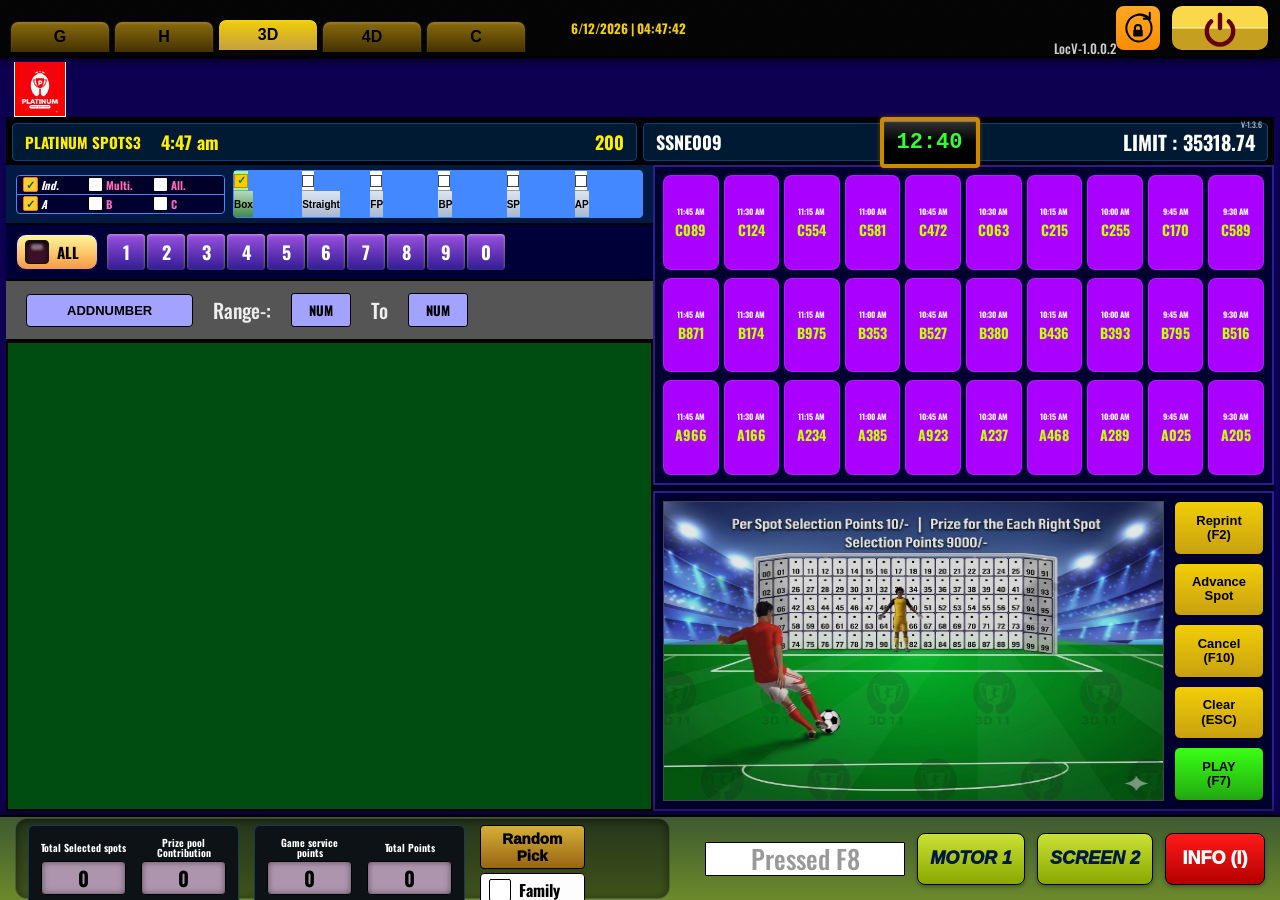
==== 3D/index.html @ 50bed9f6 "Integrated API, added advance draw logic fixes, and improved cancel modal" ====
<!DOCTYPE html>
<html lang="en">
<head>
  <meta charset="UTF-8" />
  <meta name="viewport" content="width=device-width,initial-scale=1.0" />
  <title>Platinum Lottery System - 3D</title>
  <link rel="preconnect" href="https://fonts.googleapis.com">
  <link href="https://fonts.googleapis.com/css2?family=Orbitron:wght@400;700&family=Oswald:wght@300;400;700&display=swap" rel="stylesheet">
  <link rel="stylesheet" href="../style.css" />
</head>
<body>
  <div class="app-wrapper">
    <!-- TOP NAV -->
    <div class="top-nav">
      <button class="nav-tab" onclick="switchPage('G')">G</button>
      <button class="nav-tab" onclick="switchPage('H')">H</button>
      <button class="nav-tab active" onclick="switchPage('3D')">3D</button>
      <button class="nav-tab" onclick="switchPage('4D')">4D</button>
      <button class="nav-tab" onclick="switchPage('C')">C</button>
      <div class="nav-spacer"></div>
      <div class="nav-right">
        <span class="nav-datetime" id="navDatetime">2/3/2026 | 11:45:40</span>
        <span class="nav-loc" id="navLoc">LocV-1.0.0.2</span>
        <button class="icon-btn">
          <svg viewBox="0 0 100 100" width="34" height="34">
            <path d="M50 10 A40 40 0 1 1 50 90 A40 40 0 1 1 84.6 22.7" fill="none" stroke="black" stroke-width="6" stroke-linecap="round" />
            <path d="M84.6 5 L84.6 22.7 L67 22.7" fill="none" stroke="black" stroke-width="6" stroke-linecap="round" stroke-linejoin="round" />
            <rect x="36" y="55" width="28" height="20" rx="3" fill="black" />
            <path d="M41 55 V50 A9 9 0 0 1 59 50 V55" fill="none" stroke="black" stroke-width="6" stroke-linecap="round" />
          </svg>
        </button>
        <button class="icon-btn power-btn">
          <svg viewBox="0 0 100 100" width="44" height="44">
            <path d="M50 20 V50" fill="none" stroke="#600" stroke-width="10" stroke-linecap="round" />
            <path d="M30 35 A30 30 0 1 0 70 35" fill="none" stroke="#600" stroke-width="10" stroke-linecap="round" />
          </svg>
        </button>
      </div>
    </div>

    <!-- MAIN AREA -->
    <div class="main-area">
      <div class="page active" id="page-3D">
        <div class="s3-header-area">
          <div class="s3-logo-row">
            <div class="s3-logo-box">
              <img src="../image.png" alt="P" class="s3-plat-mini">
            </div>
          </div>
          <div class="s3-topbar">
            <!-- First Grid Column -->
            <div class="s3-hdr-col s3-col-1">
              <div class="s3-hdr-left">
                <span class="s3-gamename">PLATINUM SPOTS3</span>
                <span class="s3-time" id="s3Time">12:00 pm</span>
              </div>
              <span class="s3-tx">200</span>
            </div>

            <!-- Second Grid Column -->
            <div class="s3-hdr-col s3-col-2">
              <span class="s3-ssvi-label">SSNE009</span>
              <div class="hdr-countdown s3-cnt-box" id="s3Countdown">12:41</div>
              <div class="s3-hdr-right">
                <div class="s3-ver-mini">V-1.3.6</div>
                <div class="s3-limit-box">LIMIT : <span id="s3LimitVal">35318.74</span></div>
              </div>
            </div>
          </div>
        </div>

        <div class="s3-body">
          <div class="s3-left">
            <div class="s3-filterbar">
              <div class="s3-checkbox-area">
                <div class="s3-cbx-row s3-row-top">
                  <label class="s3-cbx"><input type="checkbox" checked /><span class="cbx-lbl italic">Ind.</span></label>
                  <label class="s3-cbx"><input type="checkbox" /><span class="cbx-lbl pink">Multi.</span></label>
                  <label class="s3-cbx"><input type="checkbox" /><span class="cbx-lbl pink">All.</span></label>
                </div>
                <div class="s3-cbx-row s3-row-bot">
                  <label class="s3-cbx"><input type="checkbox" checked /><span class="cbx-lbl italic">A</span></label>
                  <label class="s3-cbx"><input type="checkbox" /><span class="cbx-lbl pink">B</span></label>
                  <label class="s3-cbx"><input type="checkbox" /><span class="cbx-lbl pink">C</span></label>
                </div>
              </div>
              <div class="s3-tbtn-group">
                <button class="s3-tbtn active"><div class="s3-tbtn-top"><div class="tbtn-check">✓</div></div><div class="s3-tbtn-bot">Box</div></button>
                <button class="s3-tbtn"><div class="s3-tbtn-top"><div class="tbtn-box"></div></div><div class="s3-tbtn-bot">Straight</div></button>
                <button class="s3-tbtn"><div class="s3-tbtn-top"><div class="tbtn-box"></div></div><div class="s3-tbtn-bot">FP</div></button>
                <button class="s3-tbtn"><div class="s3-tbtn-top"><div class="tbtn-box"></div></div><div class="s3-tbtn-bot">BP</div></button>
                <button class="s3-tbtn"><div class="s3-tbtn-top"><div class="tbtn-box"></div></div><div class="s3-tbtn-bot">SP</div></button>
                <button class="s3-tbtn"><div class="s3-tbtn-top"><div class="tbtn-box"></div></div><div class="s3-tbtn-bot">AP</div></button>
              </div>
            </div>

            <div class="s3-digit-controls">
              <label class="s3-cbx-premium all digit-row-all"><input type="checkbox" /><span class="cbx-lbl">ALL</span></label>
              <div class="s3-digit-row" id="s3Digits"></div>
            </div>

            <div class="s3-addnum-area">
              <button class="s3-addnum-btn-p">ADDNUMBER</button>
              <span class="s3-range-lbl">Range-:</span>
              <div class="s3-num-input">NUM</div>
              <span class="s3-to-lbl">To</span>
              <div class="s3-num-input">NUM</div>
            </div>

            <div class="s3-main-selection-area">
              <div class="s3-selection-canvas"></div>
            </div>
          </div>

          <div class="s3-right">
            <div class="s3-results-container">
              <div class="s3-results" id="s3Results"></div>
            </div>
            <div class="s3-football-panel">
              <div class="s3-stadium-area">
                <div class="s3-stadium-bg"></div>
              </div>
              <div class="s3-football-btns">
                <button class="s3-side-btn gold">Reprint<br>(F2)</button>
                <button class="s3-side-btn gold">Advance<br>Spot</button>
                <button class="s3-side-btn gold">Cancel<br>(F10)</button>
                <button class="s3-side-btn gold" onclick="clearSelections()">Clear<br>(ESC)</button>
                <button class="s3-side-btn green" id="playBtn">PLAY<br>(F7)</button>
              </div>
            </div>
          </div>
        </div>
      </div>
    </div>

    <!-- 3D bottom bar -->
    <div class="s3-bottom-bar high-fidelity" id="s3Bottom" style="display:flex;">
      <div class="s3-left-grid">
        <div class="s3-stats-box">
          <div class="s3-stat-item"><label>Total Selected spots</label><div class="s3-bval" id="s3statSpots">0</div></div>
          <div class="s3-stat-item"><label>Prize pool Contribution</label><div class="s3-bval" id="s3statPrize">0</div></div>
        </div>
        <div class="s3-stats-box">
          <div class="s3-stat-item"><label>Game service points</label><div class="s3-bval">0</div></div>
          <div class="s3-stat-item"><label>Total Points</label><div class="s3-bval">0</div></div>
        </div>
        <div class="s3-footer-ctrl">
          <button class="s3-rnd-pick">Random Pick</button>
          <div class="s3-family-box"><input type="checkbox" id="s3fam"><label for="s3fam">Family</label></div>
        </div>
      </div>
      <div class="s3-footer-global">
        <div class="s3-status-box">Pressed F8</div>
        <button class="s3-glb-btn motor">MOTOR 1</button>
        <button class="s3-glb-btn screen">SCREEN 2</button>
        <button class="s3-glb-btn info">INFO (I)</button>
      </div>
    </div>
  </div>
  <script src="script.js"></script>
</body>
</html>
---- style.css ----
/* Make the time in .wnum-time smaller and lighter */
.wnum-time {
    font-size: 0.7em;
    color: #fff;
    margin-right: 4px;
    font-weight: normal;
    vertical-align: middle;
}

@import url('https://fonts.googleapis.com/css2?family=Orbitron:wght@400;700&family=Oswald:wght@300;400;700&display=swap');

*,
*::before,
*::after {
    margin: 0;
    padding: 0;
    box-sizing: border-box;
}

html,
body {
    height: 100%;
    font-family: 'Oswald', sans-serif;
    background: #0d0050;
    color: #fff;
    overflow: hidden;
}

.top-nav,
.nav-tab,
.icon-btn,
.header-section,
.right-sb,
.bottom-bar {
    user-select: none;
    -webkit-user-select: none;
}

.app-wrapper {
    display: flex;
    flex-direction: column;
    height: 100vh;
    width: 100vw;
    overflow: hidden;
}

input {
    user-select: text !important;
    pointer-events: auto !important;
    -webkit-user-select: text !important;
}

/* Layout-G specific Grid */
.app-wrapper.layout-g {
    display: grid;
    grid-template-columns: 1fr auto;
    grid-template-rows: auto auto 1fr auto auto auto;
}

.layout-g .top-nav {
    grid-column: 1 / span 2;
    grid-row: 1;
}

.layout-g .header-section {
    grid-column: 1 / span 2;
    grid-row: 2;
}

.layout-g .main-area {
    display: contents;
}

.layout-g .page.active {
    grid-column: 1;
    grid-row: 3;
    display: flex;
    flex-direction: column;
    overflow: hidden;
    padding: 15px 0 0 6px;
}

.layout-g .bottom-bar {
    grid-column: 1;
    grid-row: 4;
}

.layout-g #extraBottomBar {
    grid-column: 1;
    grid-row: 5;
}

.layout-g .right-sb {
    grid-column: 2;
    grid-row: 3 / span 3;
    display: flex !important;
    background: #000c24;
}

.layout-g .c-bottom-bar {
    grid-column: 1 / span 2;
    grid-row: 6;
    display: flex !important;
}

/*Ã¢â€â‚¬Ã¢â€â‚¬Ã¢â€â‚¬Ã¢â€â‚¬Ã¢â€â‚¬Ã¢â€â‚¬Ã¢â€â‚¬Ã¢â€â‚¬Ã¢â€â‚¬Ã¢â€â‚¬Ã¢â€â‚¬Ã¢â€â‚¬Ã¢â€â‚¬Ã¢â€â‚¬Ã¢â€â‚¬Ã¢â€â‚¬Ã¢â€â‚¬Ã¢â€â‚¬Ã¢â€â‚¬Ã¢â€â‚¬Ã¢â€â‚¬Ã¢â€â‚¬Ã¢â€â‚¬Ã¢â€â‚¬Ã¢â€â‚¬Ã¢â€â‚¬Ã¢â€â‚¬Ã¢â€â‚¬Ã¢â€â‚¬Ã¢â€â‚¬Ã¢â€â‚¬Ã¢â€â‚¬Ã¢â€â‚¬Ã¢â€â‚¬Ã¢â€â‚¬Ã¢â€â‚¬Ã¢â€â‚¬Ã¢â€â‚¬Ã¢â€â‚¬Ã¢â€â‚¬
  TOP NAV
Ã¢â€â‚¬Ã¢â€â‚¬Ã¢â€â‚¬Ã¢â€â‚¬Ã¢â€â‚¬Ã¢â€â‚¬Ã¢â€â‚¬Ã¢â€â‚¬Ã¢â€â‚¬Ã¢â€â‚¬Ã¢â€â‚¬Ã¢â€â‚¬Ã¢â€â‚¬Ã¢â€â‚¬Ã¢â€â‚¬Ã¢â€â‚¬Ã¢â€â‚¬Ã¢â€â‚¬Ã¢â€â‚¬Ã¢â€â‚¬Ã¢â€â‚¬Ã¢â€â‚¬Ã¢â€â‚¬Ã¢â€â‚¬Ã¢â€â‚¬Ã¢â€â‚¬Ã¢â€â‚¬Ã¢â€â‚¬Ã¢â€â‚¬Ã¢â€â‚¬Ã¢â€â‚¬Ã¢â€â‚¬Ã¢â€â‚¬Ã¢â€â‚¬Ã¢â€â‚¬Ã¢â€â‚¬Ã¢â€â‚¬Ã¢â€â‚¬Ã¢â€â‚¬Ã¢â€â‚¬*/
.top-nav {
    display: flex;
    align-items: flex-end;
    background-color: #040404;
    background-image: url("data:image/svg+xml,%3Csvg viewBox='0 0 200 200' xmlns='http://www.w3.org/2000/svg'%3E%3Cfilter id='noiseFilter'%3E%3CfeTurbulence type='fractalNoise' baseFrequency='0.99' numOctaves='5' stitchTiles='stitch'/%3E%3C/filter%3E%3Crect width='100%25' height='100%25' filter='url(%23noiseFilter)' opacity='0.6'/%3E%3C/svg%3E");
    background-blend-mode: overlay;
    padding: 4px 10px 0;
    gap: 4px;
    flex-shrink: 0;
    border-bottom: 2px solid #000;
    box-shadow: 0 4px 6px rgba(0, 0, 0, .5);
}

.nav-tab {
    width: 100px;
    padding: 6px 0;
    margin-bottom: 4px;
    /* Precision-lifted upward */
    background: linear-gradient(180deg, #8b6b10 0%, #443300 100%);
    color: #000;
    font-weight: 800;
    font-size: 16px;
    border: 1px solid #111;
    border-bottom: 14px;
    border-top-left-radius: 8px;
    border-top-right-radius: 8px;
    cursor: pointer;
    text-align: center;
    transition: background .2s, transform .1s;
    flex-shrink: 0;
    box-shadow: inset 0 2px 2px rgba(255, 255, 255, .1);
}

.nav-tab.active {
    background: linear-gradient(180deg, #f1ce07 0%, #c4a040 100%) !important;
    color: #000 !important;
    font-weight: 900 !important;
    transform: translateY(-2px);
    border: 1.5px solid #000;
    border-bottom: none;
}

.nav-spacer {
    flex: 1;
}

.nav-right {
    display: flex;
    align-items: center;
    gap: 8px;
    padding-bottom: 4px;
}

.nav-datetime {
    color: #f1ce07;
    font-size: 13px;
    font-weight: 800;
    white-space: nowrap;
    margin-right: 360px;
}

@media screen and (max-width: 1200px) {
    .nav-datetime {
        margin-right: 20px;
    }
}

/* HIGH-FIDELITY S3 PREMIUM BUTTON (ALL) MATCHING IMAGE 1882 */
.s3-cbx-premium.all {
    background: linear-gradient(180deg, #fff79c 0%, #f79a40 100%) !important;
    border: 1.5px solid #0000a0 !important;
    border-radius: 10px !important;
    width: 82px !important;
    height: 36px !important;
    display: flex !important;
    align-items: center !important;
    justify-content: flex-start !important;
    /* Align to left to match image start */
    gap: 8px !important;
    cursor: pointer !important;
    padding: 0 8px !important;
    box-shadow: 0 2px 4px rgba(0, 0, 0, 0.4) !important;
}

.s3-cbx-premium.all input {
    appearance: none !important;
    width: 24px !important;
    height: 24px !important;
    background: #3a1128 !important;
    /* Deep Maroon like image */
    border: 1px solid #111 !important;
    border-radius: 4px !important;
    position: relative !important;
    margin: 0 !important;
    cursor: pointer !important;
    display: flex !important;
    align-items: center !important;
    justify-content: center !important;
    box-shadow: inset 0 3px 5px rgba(0, 0, 0, 0.7) !important;
}

/* 3D Highlight inside the maroon box */
.s3-cbx-premium.all input::before {
    content: '' !important;
    position: absolute !important;
    top: 3px !important;
    width: 12px !important;
    height: 6px !important;
    background: rgba(255, 255, 255, 0.4) !important;
    /* Blur highlight per image 1882 */
    border-radius: 10px !important;
    filter: blur(1.2px) !important;
}

.s3-cbx-premium.all .cbx-lbl {
    color: #000 !important;
    font-size: 15px !important;
    font-weight: 950 !important;
    line-height: 1 !important;
    text-transform: uppercase !important;
}

.nav-loc {
    color: #fff;
    font-size: 13px;
    font-weight: 500;
    white-space: nowrap;
    opacity: .8;
    margin-bottom: -40px;
    margin-right: -10px;
}

.icon-btn {
    width: 48px;
    height: 48px;
    border-radius: 10px;
    border: 2px solid #000;
    background: linear-gradient(180deg, #ffa726 0%, #fb8c00 100%);
    color: #000;
    font-size: 28px;
    cursor: pointer;
    display: flex;
    align-items: center;
    justify-content: center;
    box-shadow: 0 2px 4px rgba(0, 0, 0, .4);
    transition: transform .1s;
    padding: 0;
    flex-shrink: 0;
}

.icon-btn:active {
    transform: scale(.96);
}

.power-btn {
    width: 100px !important;
    height: 48px !important;
    background: linear-gradient(180deg, #f9d949 0%, #f9d949 48%, #ffecb3 49%, #f9d949 51%, #c5a020 52%, #c5a020 100%) !important;
    border: 2.5px solid #000 !important;
    border-radius: 12px !important;
    padding: 0 !important;
    display: flex !important;
    align-items: center !important;
    justify-content: center !important;
    box-shadow: 0 2px 4px rgba(0, 0, 0, .4) !important;
}

/*Ã¢â€ â‚¬Ã¢â€ â‚¬Ã¢â€ â‚¬Ã¢â€ â‚¬Ã¢â€ â‚¬Ã¢â€ â‚¬Ã¢â€ â‚¬Ã¢â€ â‚¬Ã¢â€ â‚¬Ã¢â€ â‚¬Ã¢â€ â‚¬Ã¢â€ â‚¬Ã¢â€ â‚¬Ã¢â€ â‚¬Ã¢â€ â‚¬Ã¢â€ â‚¬Ã¢â€ â‚¬Ã¢â€ â‚¬Ã¢â€ â‚¬Ã¢â€ â‚¬Ã¢â€ â‚¬Ã¢â€ â‚¬Ã¢â€ â‚¬Ã¢â€ â‚¬Ã¢â€ â‚¬Ã¢â€ â‚¬Ã¢â€ â‚¬Ã¢â€ â‚¬Ã¢â€ â‚¬Ã¢â€ â‚¬Ã¢â€ â‚¬Ã¢â€ â‚¬Ã¢â€ â‚¬Ã¢â€ â‚¬Ã¢â€ â‚¬Ã¢â€ â‚¬Ã¢â€ â‚¬Ã¢â€ â‚¬Ã¢â€ â‚¬Ã¢â€ â‚¬
  HEADER SECTION
Ã¢â€ â‚¬Ã¢â€ â‚¬Ã¢â€ â‚¬Ã¢â€ â‚¬Ã¢â€ â‚¬Ã¢â€ â‚¬Ã¢â€ â‚¬Ã¢â€ â‚¬Ã¢â€ â‚¬Ã¢â€ â‚¬Ã¢â€ â‚¬Ã¢â€ â‚¬Ã¢â€ â‚¬Ã¢â€ â‚¬Ã¢â€ â‚¬Ã¢â€ â‚¬Ã¢â€ â‚¬Ã¢â€ â‚¬Ã¢â€ â‚¬Ã¢â€ â‚¬Ã¢â€ â‚¬Ã¢â€ â‚¬Ã¢â€ â‚¬Ã¢â€ â‚¬Ã¢â€ â‚¬Ã¢â€ â‚¬Ã¢â€ â‚¬Ã¢â€ â‚¬Ã¢â€ â‚¬Ã¢â€ â‚¬Ã¢â€ â‚¬Ã¢â€ â‚¬Ã¢â€ â‚¬Ã¢â€ â‚¬Ã¢â€ â‚¬Ã¢â€ â‚¬Ã¢â€ â‚¬Ã¢â€ â‚¬Ã¢â€ â‚¬Ã¢â€ â‚¬*/
.header-section {
    display: flex;
    flex-shrink: 0;
    border-top: 3px solid #8800ff;
    border-bottom: 2px solid #6600cc;
}

.header-logo-col {
    display: flex;
    flex-direction: column;
    align-items: center;
    justify-content: center;
    background: #f12517;
    padding: 4px 8px;
    gap: 1px;
    flex-shrink: 0;
    border-right: 1px solid #000;
    min-width: 100px;
}

.header-right-col {
    display: flex;
    flex-direction: column;
    flex: 1;
    min-width: 0;
}

/* G Page Specific Logo Width Adjustment - Aligned with grid */
.layout-g .header-logo-col {
    min-width: 76px !important;
    width: 76px !important;
    padding: 4px;
}

/* G Page Ticker alignment with Grid below */
.layout-g .ticker-bar {
    padding: 0 !important;
    background: transparent !important;
}

.layout-g .ticker-track {
    margin-left: 9px !important;
    /* Aligns start of red boxes with start of blue grid (76 logo + 9 margin = 85px) */
    margin-right: 98px !important;
    /* Matches sidebar width exactly to prevent box squishing (82 btn + 16 pad = 98px) */
    height: 48px !important;
    display: grid !important;
    grid-template-columns: repeat(10, minmax(0, 1fr)) !important;
    /* minmax(0) forces cells to respect gap and not expand for text */
    gap: 0px !important;
    /* Identical gap to the grid below */
    width: auto !important;
}

.layout-g .ti {
    width: 100% !important;
    height: 100% !important;
    border-radius: 3px !important;
    /* Matched to grid cells for perfect consistency */
    font-size: 13px !important;
    font-weight: 900 !important;
    border: 1px solid #710d08 !important;
    box-shadow: inset 0 1px 1px rgba(255, 255, 255, 0.3) !important;
    padding: 0 4px !important;
    /* Ensure text fits within aligned boxes */
}

.layout-g .plat-img {
    width: 68px;
}

/* Add this to constrain the 3D logo on the live server */
.body-3D .header-logo-col,
.body-3D .header-logo-col {
    max-width: 76px !important;
    width: 76px !important;
    overflow: hidden !important;
}

.body-3D .plat-img {
    width: 68px !important;
    max-width: 68px !important;
    max-height: 60px !important;
    object-fit: contain !important;
}

.s3-logo-box {
    max-width: 52px !important;
    width: 52px !important;
    height: 55px !important;
    margin-left: 8px !important;
    overflow: hidden !important;
}

.s3-logo-box img,
.s3-logo-box .plat-img {
    width: 44px !important;
    max-height: 50px !important;
    object-fit: contain !important;
}


.header-bar {
    display: flex;
    align-items: center;
    background: linear-gradient(180deg, #440088 0%, #220055 100%);
    padding: 4px 10px;
    gap: 12px;
    flex-shrink: 0;
    min-height: 38px;
}

.hdr-group-left,
.hdr-group-right {
    display: flex;
    align-items: center;
    gap: inherit;
}

.header-bar.premium-hdr {
    background: transparent !important;
    gap: 5px;
    padding: 4px 10px !important;
}

.header-bar.premium-hdr .hdr-group-left,
.header-bar.premium-hdr .hdr-group-right {
    background: #250058;
    border: 1.5px solid #4a2299;
    border-radius: 9px;
    height: 44px;
    padding: 0 12px;
    box-shadow: inset 0 0 12px rgba(0, 0, 0, .5);
    display: flex;
    align-items: center;
}

/* â”€â”€ 4D PAGE ONLY: brown header group boxes â”€â”€ */
.fd-hdr-mode .header-bar {
    background: linear-gradient(180deg, #3d1a00 0%, #1a0800 100%) !important;
}

.fd-hdr-mode .header-bar.premium-hdr .hdr-group-left,
.fd-hdr-mode .header-bar.premium-hdr .hdr-group-right {
    background: linear-gradient(135deg, #2e1500 0%, #1a0b00 100%) !important;
    border: 1.5px solid #7a4a10 !important;
}

.premium-hdr .hdr-left-box {
    display: flex;
    align-items: center;
    gap: 12px;
    flex-shrink: 0;
}

.premium-hdr .hdr-group-left {
    flex: 1.2;
}

.premium-hdr .hdr-group-right {
    flex: 1;
}

.premium-hdr .hdr-gamename,
.premium-hdr .hdr-gamename-stacked,
.premium-hdr .hdr-time,
.premium-hdr .hdr-lasttx,
.premium-hdr .hdr-ssvi,
.premium-hdr .hdr-limit {
    color: #f1ce07 !important;
    font-size: 18px;
    font-weight: 800;
}

.premium-hdr .hdr-tx-stack {
    display: flex;
    align-items: center;
    gap: 8px;
    background: rgba(0, 0, 0, .3);
    padding: 4px 12px;
    border-radius: 8px;
    margin-left: auto;
    flex-shrink: 0;
}

.premium-hdr .hdr-tx-lbl {
    color: #f1ce07;
    font-size: 14px;
    font-weight: 800;
}

.premium-hdr .hdr-tx-val {
    color: #f1ce07;
    font-size: 18px;
    font-weight: 800;
}

.premium-hdr .hdr-limit {
    margin-left: auto;
}

.premium-hdr .hdr-refresh {
    display: none !important;
}

.hdr-gamename {
    font-size: 20px;
    font-weight: 900;
    white-space: nowrap;
}

.plat-img {
    width: 90px;
    height: auto;
    max-height: 70px;
    border-radius: 0 !important;
    object-fit: contain;
}

.plat-label {
    font-size: 9px;
    font-weight: 900;
    color: #fff;
    letter-spacing: .5px;
    margin-top: 2px;
}

.hdr-gamename-stacked {
    display: flex;
    flex-direction: column;
    align-items: center;
    text-align: center;
    line-height: 1.1;
    color: #f1ce07;
    font-weight: 800;
    font-size: 11px;
}

.hdr-time {
    color: #f1ce07;
    font-size: 16px;
    font-weight: bold;
    white-space: nowrap;
}

.hdr-tx-stack {
    display: none;
}

.countdown-style {
    background: #111;
    border: 1.5px solid #e8c832;
    color: #39FF14;
    font-size: 20px;
    font-weight: 700;
    font-family: Orbitron, sans-serif;
    padding: 0 8px;
    border-radius: 4px;
    display: flex;
    align-items: center;
    justify-content: center;
    box-shadow: 0 0 10px rgba(57, 255, 20, .2);
    min-width: 70px;
    height: 26px;
}

.premium-hdr .countdown-style {
    height: 38px;
    font-size: 28px;
    min-width: 85px;
}

.hdr-ssvi {
    color: #f1ce07;
    font-size: 18px;
    font-weight: bold;
}

.hdr-limit {
    color: #f1ce07;
    font-size: 20px;
    margin-left: auto;
    font-weight: bold;
}

.hdr-limit span {
    color: #f1ce07;
}

.hdr-refresh {
    background: transparent;
    border: none;
    color: #ffeb3b;
    font-size: 24px;
    cursor: pointer;
    margin-left: 6px;
    font-weight: bold;
}

/* 4D header mode */
.fd-hdr-mode {
    border: none !important;
}

.fd-hdr-mode .header-bar {
    background: linear-gradient(180deg, #341a0a 0%, #1a0800 100%) !important;
    height: 56px;
    gap: 20px;
    border-bottom: 2px solid #5a2e12;
}

.fd-hdr-mode .hdr-left-box {
    display: flex;
    align-items: center;
    gap: 15px;
}

.fd-hdr-mode .hdr-gamename-stacked {
    font-size: 14px;
    text-align: left;
    display: flex;
    flex-direction: column;
    color: #f1ce07;
    font-weight: 900;
    line-height: 1.1;
    min-width: 80px;
}

.fd-hdr-mode .hdr-tx-stack {
    display: flex;
    flex-direction: column;
    align-items: flex-start;
    background: rgba(0, 0, 0, .3);
    padding: 2px 12px;
    border-radius: 8px;
    gap: 0;
    min-width: 130px;
}

.fd-hdr-mode .hdr-time {
    font-size: 18px;
    color: #f1ce07;
    font-weight: 900;
}

.fd-hdr-mode .hdr-tx-lbl {
    color: #f1ce07;
    font-size: 11px;
    font-weight: 900;
}

.fd-hdr-mode .hdr-tx-val {
    color: #f1ce07;
    font-size: 18px;
    font-weight: 900;
    line-height: 1;
}

.fd-hdr-mode .hdr-countdown-box {
    margin-left: auto;
}

.fd-hdr-mode .countdown-style {
    background: #000;
    border: 2px solid #ff9800;
    height: 38px;
    min-width: 80px;
    font-size: 28px;
    box-shadow: 0 0 8px rgba(255, 152, 0, .4);
}

.fd-hdr-mode .hdr-group-right {
    margin-left: auto;
    gap: 15px;
}

.fd-hdr-mode .hdr-ssvi-box {
    background: #1a1a1a;
    border: 1px solid #333;
    padding: 4px 15px;
    border-radius: 4px;
}

.fd-hdr-mode .hdr-ssvi {
    color: #f1ce07;
    font-weight: 900;
}

.fd-hdr-mode .hdr-limit {
    font-size: 20px;
    color: #f1ce07 !important;
}

/*Ã¢â€â‚¬Ã¢â€â‚¬Ã¢â€â‚¬Ã¢â€â‚¬Ã¢â€â‚¬Ã¢â€â‚¬Ã¢â€â‚¬Ã¢â€â‚¬Ã¢â€â‚¬Ã¢â€â‚¬Ã¢â€â‚¬Ã¢â€â‚¬Ã¢â€â‚¬Ã¢â€â‚¬Ã¢â€â‚¬Ã¢â€â‚¬Ã¢â€â‚¬Ã¢â€â‚¬Ã¢â€â‚¬Ã¢â€â‚¬Ã¢â€â‚¬Ã¢â€â‚¬Ã¢â€â‚¬Ã¢â€â‚¬Ã¢â€â‚¬Ã¢â€â‚¬Ã¢â€â‚¬Ã¢â€â‚¬Ã¢â€â‚¬Ã¢â€â‚¬Ã¢â€â‚¬Ã¢â€â‚¬Ã¢â€â‚¬Ã¢â€â‚¬Ã¢â€â‚¬Ã¢â€â‚¬Ã¢â€â‚¬Ã¢â€â‚¬Ã¢â€â‚¬Ã¢â€â‚¬
  WINNERS BAR & TICKER
Ã¢â€â‚¬Ã¢â€â‚¬Ã¢â€â‚¬Ã¢â€â‚¬Ã¢â€â‚¬Ã¢â€â‚¬Ã¢â€â‚¬Ã¢â€â‚¬Ã¢â€â‚¬Ã¢â€â‚¬Ã¢â€â‚¬Ã¢â€â‚¬Ã¢â€â‚¬Ã¢â€â‚¬Ã¢â€â‚¬Ã¢â€â‚¬Ã¢â€â‚¬Ã¢â€â‚¬Ã¢â€â‚¬Ã¢â€â‚¬Ã¢â€â‚¬Ã¢â€â‚¬Ã¢â€â‚¬Ã¢â€â‚¬Ã¢â€â‚¬Ã¢â€â‚¬Ã¢â€â‚¬Ã¢â€â‚¬Ã¢â€â‚¬Ã¢â€â‚¬Ã¢â€â‚¬Ã¢â€â‚¬Ã¢â€â‚¬Ã¢â€â‚¬Ã¢â€â‚¬Ã¢â€â‚¬Ã¢â€â‚¬Ã¢â€â‚¬Ã¢â€â‚¬Ã¢â€â‚¬*/
.h-winners {
    display: flex;
    gap: 2px;
    background: #0a0033;
    padding: 2px 4px;
    align-items: center;
    border-top: 1px solid #000;
    overflow-x: auto;
    flex-wrap: nowrap;
}

.h-wnum {
    background: #e21c11;
    color: #fff;
    font-size: 24px;
    font-weight: 900;
    flex: 1;
    min-width: 36px;
    height: 48px;
    display: flex;
    align-items: center;
    justify-content: center;
    border-radius: 4px;
    border: 1px solid #710d08;
}

.h-time-box {
    background: linear-gradient(180deg, #6a2e6a 0%, #301030 100%);
    color: #fff;
    font-size: 13px;
    font-weight: 500;
    height: 48px;
    padding: 0 10px;
    display: flex;
    align-items: center;
    border-radius: 4px;
    white-space: nowrap;
}

.h-ver-lbl {
    color: #ccc;
    font-size: 14px;
    padding-left: 60px;
    padding-right: 5px;
    white-space: nowrap;
}

/* Hide header version specifically on H page Winners Bar */
.body-H #hdrVer {
    display: none !important;
}

/* Style header version specifically on 4D page to match screenshot */
.fd-hdr-mode .h-ver-lbl {
    background: #6a2e3e !important;
    color: #fff !important;
    height: 48px;
    display: flex;
    align-items: center;
    justify-content: center;
    padding: 0 10px;
    border-radius: 4px;
    border: 1px solid #000;
    font-weight: 800;
    font-size: 14px;
    margin-left: 2px;
}

.ticker-bar {
    background: hsl(243, 90%, 4%);
    padding: 8px 1px;
    overflow: hidden;
    display: flex;
    align-items: center;
}

.ticker-track {
    display: flex;
    gap: 3px;
    height: 45px;
    width: 100%;
}

.ti {
    background-color: #e00000;
    color: #fff;
    font-size: 14px;
    font-weight: bold;
    border: 1px solid #ff4d4d;
    padding: 4px 6px;
    display: flex;
    align-items: center;
    justify-content: center;
    white-space: nowrap;
    flex: 1;
    min-width: 0;
}

.ti b {
    color: white;
    margin-left: 8px;
}

/*Ã¢â€â‚¬Ã¢â€â‚¬Ã¢â€â‚¬Ã¢â€â‚¬Ã¢â€â‚¬Ã¢â€â‚¬Ã¢â€â‚¬Ã¢â€â‚¬Ã¢â€â‚¬Ã¢â€â‚¬Ã¢â€â‚¬Ã¢â€â‚¬Ã¢â€â‚¬Ã¢â€â‚¬Ã¢â€â‚¬Ã¢â€â‚¬Ã¢â€â‚¬Ã¢â€â‚¬Ã¢â€â‚¬Ã¢â€â‚¬Ã¢â€â‚¬Ã¢â€â‚¬Ã¢â€â‚¬Ã¢â€â‚¬Ã¢â€â‚¬Ã¢â€â‚¬Ã¢â€â‚¬Ã¢â€â‚¬Ã¢â€â‚¬Ã¢â€â‚¬Ã¢â€â‚¬Ã¢â€â‚¬Ã¢â€â‚¬Ã¢â€â‚¬Ã¢â€â‚¬Ã¢â€â‚¬Ã¢â€â‚¬Ã¢â€â‚¬Ã¢â€â‚¬Ã¢â€â‚¬
  MAIN AREA
Ã¢â€â‚¬Ã¢â€â‚¬Ã¢â€â‚¬Ã¢â€â‚¬Ã¢â€â‚¬Ã¢â€â‚¬Ã¢â€â‚¬Ã¢â€â‚¬Ã¢â€â‚¬Ã¢â€â‚¬Ã¢â€â‚¬Ã¢â€â‚¬Ã¢â€â‚¬Ã¢â€â‚¬Ã¢â€â‚¬Ã¢â€â‚¬Ã¢â€â‚¬Ã¢â€â‚¬Ã¢â€â‚¬Ã¢â€â‚¬Ã¢â€â‚¬Ã¢â€â‚¬Ã¢â€â‚¬Ã¢â€â‚¬Ã¢â€â‚¬Ã¢â€â‚¬Ã¢â€â‚¬Ã¢â€â‚¬Ã¢â€â‚¬Ã¢â€â‚¬Ã¢â€â‚¬Ã¢â€â‚¬Ã¢â€â‚¬Ã¢â€â‚¬Ã¢â€â‚¬Ã¢â€â‚¬Ã¢â€â‚¬Ã¢â€â‚¬Ã¢â€â‚¬Ã¢â€â‚¬*/
.main-area {
    display: flex;
    flex: 1 1 0;
    gap: 5px;
    padding: 4px 6px;
    overflow: hidden;
    min-height: 0;
}

.page {
    display: none;
    flex-direction: column;
    flex: 1 1 0;
    overflow: hidden;
    min-width: 0;
    min-height: 0;
}

.page.active {
    display: flex;
}

/*Ã¢â€¢ÂÃ¢â€¢ÂÃ¢â€¢ÂÃ¢â€¢ÂÃ¢â€¢ÂÃ¢â€¢ÂÃ¢â€¢ÂÃ¢â€¢ÂÃ¢â€¢ÂÃ¢â€¢ÂÃ¢â€¢ÂÃ¢â€¢ÂÃ¢â€¢ÂÃ¢â€¢ÂÃ¢â€¢ÂÃ¢â€¢ÂÃ¢â€¢ÂÃ¢â€¢ÂÃ¢â€¢ÂÃ¢â€¢ÂÃ¢â€¢ÂÃ¢â€¢ÂÃ¢â€¢ÂÃ¢â€¢ÂÃ¢â€¢ÂÃ¢â€¢ÂÃ¢â€¢ÂÃ¢â€¢ÂÃ¢â€¢ÂÃ¢â€¢ÂÃ¢â€¢ÂÃ¢â€¢ÂÃ¢â€¢ÂÃ¢â€¢ÂÃ¢â€¢ÂÃ¢â€¢ÂÃ¢â€¢ÂÃ¢â€¢ÂÃ¢â€¢ÂÃ¢â€¢Â
  PAGE G
Ã¢â€¢ÂÃ¢â€¢ÂÃ¢â€¢ÂÃ¢â€¢ÂÃ¢â€¢ÂÃ¢â€¢ÂÃ¢â€¢ÂÃ¢â€¢ÂÃ¢â€¢ÂÃ¢â€¢ÂÃ¢â€¢ÂÃ¢â€¢ÂÃ¢â€¢ÂÃ¢â€¢ÂÃ¢â€¢ÂÃ¢â€¢ÂÃ¢â€¢ÂÃ¢â€¢ÂÃ¢â€¢ÂÃ¢â€¢ÂÃ¢â€¢ÂÃ¢â€¢ÂÃ¢â€¢ÂÃ¢â€¢ÂÃ¢â€¢ÂÃ¢â€¢ÂÃ¢â€¢ÂÃ¢â€¢ÂÃ¢â€¢ÂÃ¢â€¢ÂÃ¢â€¢ÂÃ¢â€¢ÂÃ¢â€¢ÂÃ¢â€¢ÂÃ¢â€¢ÂÃ¢â€¢ÂÃ¢â€¢ÂÃ¢â€¢ÂÃ¢â€¢ÂÃ¢â€¢Â*/
.g-layout {
    display: grid;
    grid-template-columns: 76px 1fr;
    gap: 3px;
    flex: 1 1 0;
    overflow: hidden;
    min-height: 0;
    width: 100%;
}

.g-labels {
    display: grid;
    grid-template-rows: repeat(11, 1fr);
    gap: 3px;
    min-height: 0;
}

.g-lbl-blank {
    background: transparent;
    border: none;
}

.g-lbl {
    background: #bda9e5;
    border: 1px solid #aa88ee;
    border-radius: 3px;
    display: flex;
    align-items: center;
    justify-content: center;
    font-size: 10px;
    font-weight: bold;
    color: #fff;
    min-height: 0;
}

.g-right {
    display: grid;
    grid-template-rows: repeat(11, 1fr);
    gap: 3px;
    overflow: hidden;
    min-height: 0;
    flex: 1 1 0;
}

.preview-row {
    display: grid;
    grid-template-columns: repeat(10, 1fr);
    gap: 3px;
    flex-shrink: 0;
    grid-row: 1;
}

.prev-cell {
    background: #bda9e5;
    border: 1px solid #aa88ee;
    border-radius: 3px;
    display: flex;
    align-items: center;
    justify-content: center;
    font-size: 10px;
    font-weight: bold;
    color: #ffee44;
}

.g-grid {
    display: grid;
    grid-template-columns: repeat(10, 1fr);
    grid-template-rows: repeat(10, 1fr);
    gap: 3px;
    flex: 1 1 0;
    min-height: 0;
    grid-row: span 10;
}

.gcell {
    background: #fff;
    color: #7e6c6c;
    font-weight: bold;
    border-radius: 3px;
    border: 1px solid #ccc;
    display: flex;
    align-items: center;
    justify-content: center;
    cursor: pointer;
    transition: background .1s;
    min-height: 0;
    flex-direction: column;
    padding: 2px;
    position: relative;
    gap: 2px;
}

.gcell .cell-code {
    font-size: 0.8em;
    flex-shrink: 0;
}

.gcell .cell-bet {
    font-size: 0.75em;
    flex-grow: 1;
    min-height: 18px;
}

.gcell:hover {
    background: #dde4ff;
}

.gcell.sel {
    background: #9966ff;
    color: #fff;
    border-color: #7744cc;
}

/*Ã¢â€¢ÂÃ¢â€¢ÂÃ¢â€¢ÂÃ¢â€¢ÂÃ¢â€¢ÂÃ¢â€¢ÂÃ¢â€¢ÂÃ¢â€¢ÂÃ¢â€¢ÂÃ¢â€¢ÂÃ¢â€¢ÂÃ¢â€¢ÂÃ¢â€¢ÂÃ¢â€¢ÂÃ¢â€¢ÂÃ¢â€¢ÂÃ¢â€¢ÂÃ¢â€¢ÂÃ¢â€¢ÂÃ¢â€¢ÂÃ¢â€¢ÂÃ¢â€¢ÂÃ¢â€¢ÂÃ¢â€¢ÂÃ¢â€¢ÂÃ¢â€¢ÂÃ¢â€¢ÂÃ¢â€¢ÂÃ¢â€¢ÂÃ¢â€¢ÂÃ¢â€¢ÂÃ¢â€¢ÂÃ¢â€¢ÂÃ¢â€¢ÂÃ¢â€¢ÂÃ¢â€¢ÂÃ¢â€¢ÂÃ¢â€¢ÂÃ¢â€¢ÂÃ¢â€¢Â
  PAGE H Ã¢â‚¬â€ Platinum Hit
Ã¢â€¢ÂÃ¢â€¢ÂÃ¢â€¢ÂÃ¢â€¢ÂÃ¢â€¢ÂÃ¢â€¢ÂÃ¢â€¢ÂÃ¢â€¢ÂÃ¢â€¢ÂÃ¢â€¢ÂÃ¢â€¢ÂÃ¢â€¢ÂÃ¢â€¢ÂÃ¢â€¢ÂÃ¢â€¢ÂÃ¢â€¢ÂÃ¢â€¢ÂÃ¢â€¢ÂÃ¢â€¢ÂÃ¢â€¢ÂÃ¢â€¢ÂÃ¢â€¢ÂÃ¢â€¢ÂÃ¢â€¢ÂÃ¢â€¢ÂÃ¢â€¢ÂÃ¢â€¢ÂÃ¢â€¢ÂÃ¢â€¢ÂÃ¢â€¢ÂÃ¢â€¢ÂÃ¢â€¢ÂÃ¢â€¢ÂÃ¢â€¢ÂÃ¢â€¢ÂÃ¢â€¢ÂÃ¢â€¢ÂÃ¢â€¢ÂÃ¢â€¢ÂÃ¢â€¢Â*/
.h-content {
    display: flex;
    flex: 1;
    gap: 2px;
    overflow: hidden;
    min-height: 0;
    background: #000033;
    padding: 3px;
}

.h-ranges {
    display: grid;
    grid-template-rows: 23px 23px repeat(10, 1fr);
    gap: 1px;
    width: 95px;
    flex-shrink: 0;
    height: 100%;
}

.h-rlbl {
    background: #d500f9 !important;
    color: #fff !important;
    border: 1px solid #000;
    font-size: 11px !important;
    font-weight: 900;
    display: flex !important;
    align-items: center !important;
    justify-content: center !important;
    border-radius: 1px;
    cursor: pointer;
    white-space: nowrap;
    height: 100%;
    position: relative !important;
    padding-right: 20px !important;
}

.h-filter-top,
.h-filter-bot {
    display: flex !important;
    align-items: center !important;
    gap: 4px !important;
    padding: 0 2px !important;
    height: 100% !important;
    background: #ffffff !important;
    /* REPLACED PURPLE WITH DASHBOARD WHITE */
    border: 1px solid #000 !important;
}

.h-ranges .fd-chk-box {
    margin: 0 !important;
    height: 22px !important;
    background: #ffffff !important;
    /* Premium White Background */
    color: #000000 !important;
    /* Bold Black Text */
    border: 1.5px solid #0000aa !important;
    /* Premium Blue Border */
    box-shadow: 0 1px 2px rgba(0, 0, 0, 0.1) !important;
}

.h-ranges .fd-chk-box.individual {
    width: 90px !important;
}

.h-ranges .fd-chk-box.mt,
.h-ranges .fd-chk-box.all {
    width: 44px !important;
    min-width: 44px !important;
}

.h-filter-sub {
    background: #fff;
    border: 1px solid rgba(0, 0, 0, 0.2);
    border-radius: 2px;
    display: flex;
    align-items: center;
    gap: 2px;
    padding: 0 4px;
    flex: 1;
    height: 100%;
    color: #000;
    font-weight: 900;
    font-size: 11px;
}

/* Vibrant side rows turn deep purple when selected */
.h-rlbl:has(input:checked):not(.filter),
.h-mbox:not(:nth-child(1)):not(:nth-child(2)):has(input:checked) {
    background: #311b92 !important;
    color: #fff !important;
    border-color: #000 !important;
}

/* Header filters (Individual, MT, All) and Blue boxes (Odd, Even) stay white/blue when selected */
/* .h-rlbl.filter, .h-filter-sub, .h-mbox:nth-child(1/2) inherit their existing styles when checked */

.h-rlbl input,
.h-filter-sub input,
.h-mbox input {
    width: 12px;
    height: 12px;
    margin: 0;
    accent-color: #f1ce07;
    cursor: pointer;
}

.h-rlbl:not(.filter):not(.transparent) input {
    appearance: none !important;
    position: absolute !important;
    top: 2px !important;
    left: 2px !important;
    width: 14px !important;
    height: 14px !important;
    background: #fff !important;
    border: 1px solid #777 !important;
    border-radius: 2px !important;
    display: flex !important;
    align-items: center !important;
    justify-content: center !important;
}



.h-boxes-col {
    display: grid;
    grid-template-rows: 23px 23px repeat(10, 1fr);
    gap: 1px;
    width: 65px;
    flex-shrink: 0;
    height: 100%;
}

.h-mbox {
    background: #bda9e5;
    border: 1px solid #000;
    border-radius: 1px;
    display: flex;
    align-items: center;
    justify-content: center;
    padding: 0;
    font-size: 11px;
    font-weight: 800;
    color: #000;
    cursor: pointer;
    height: 100%;
}

/* Default background for Odd/Even rows in H sidebar - matching 4D blue style */
.h-mbox:nth-child(1),
.h-mbox:nth-child(2) {
    background: linear-gradient(to bottom, #4dabf5, #1976d2) !important;
    color: #000 !important;
    border-radius: 2px !important;
    border: 1px solid #1a1a5e !important;
    font-weight: 900 !important;
    font-size: 11px !important;
}

.h-grid-area {
    flex: 1;
    display: grid;
    grid-template-rows: 46px 0px repeat(10, 1fr);
    gap: 1px;
    overflow: hidden;
    height: 100%;
}

.h-col-hdr {
    display: grid;
    grid-template-columns: repeat(10, 1fr);
    gap: 1px;
    grid-row: 1;
    height: 100%;
}

.h-chdr {
    background: #aa88ee;
    border: 1px solid #000;
    border-radius: 6px;
    height: 100%;
}

.h-grid {
    display: grid;
    grid-template-columns: repeat(10, 1fr);
    grid-template-rows: repeat(10, 1fr);
    gap: 1px;
    grid-row: 3 / span 10;
    height: 100%;
}

.hcell {
    background: #fff;
    color: #000;
    border: 1px solid #ddd;
    border-left: 1px solid #000;
    border-right: 1px solid #000;
    border-radius: 6px;
    cursor: pointer;
    display: flex;
    flex-direction: column;
    overflow: hidden;
}

.hcell-num {
    border-bottom: 1px solid #ddd;
    font-size: 12px;
    font-weight: 600;
    text-align: center;
    padding: 1px 0;
    background: #fff;
}

.hcell.sel {
    background: #0000aa;
}

.hcell.sel .hcell-num {
    background: #0000aa;
    color: #fff;
    border-bottom-color: #555;
}

.h-qty-pts {
    display: grid;
    grid-template-columns: 1fr 1fr;
    grid-template-rows: 46px 0px repeat(10, 1fr);
    gap: 1px;
    width: 90px;
    flex-shrink: 0;
    height: 100%;
}

.h-qp-hdr {
    display: grid;
    grid-template-columns: 1fr 1fr;
    gap: 1px;
    grid-row: 1;
    grid-column: 1 / span 2;
    height: 100%;
}

.h-qp-hdr span {
    background: #00aa00;
    color: #000;
    font-weight: 900;
    font-size: 11px;
    display: flex;
    align-items: center;
    justify-content: center;
    border-radius: 6px;
    border: 1px solid #000;
    height: 100%;
}

.h-qty-col {
    grid-column: 1;
    grid-row: 3 / span 10;
    display: grid;
    grid-template-rows: repeat(10, 1fr);
    gap: 1.5px;
}

.h-pts-col {
    grid-column: 2;
    grid-row: 3 / span 10;
    display: grid;
    grid-template-rows: repeat(10, 1fr);
    gap: 1.5px;
}

.h-qp-cell {
    background: #f7d75e;
    border: 1px solid #000;
    border-radius: 6px;
    height: 100%;
}

/*Ã¢â€¢ÂÃ¢â€¢ÂÃ¢â€¢ÂÃ¢â€¢ÂÃ¢â€¢ÂÃ¢â€¢ÂÃ¢â€¢ÂÃ¢â€¢ÂÃ¢â€¢ÂÃ¢â€¢ÂÃ¢â€¢ÂÃ¢â€¢ÂÃ¢â€¢ÂÃ¢â€¢ÂÃ¢â€¢ÂÃ¢â€¢ÂÃ¢â€¢ÂÃ¢â€¢ÂÃ¢â€¢ÂÃ¢â€¢ÂÃ¢â€¢ÂÃ¢â€¢ÂÃ¢â€¢ÂÃ¢â€¢ÂÃ¢â€¢ÂÃ¢â€¢ÂÃ¢â€¢ÂÃ¢â€¢ÂÃ¢â€¢ÂÃ¢â€¢ÂÃ¢â€¢ÂÃ¢â€¢ÂÃ¢â€¢ÂÃ¢â€¢ÂÃ¢â€¢ÂÃ¢â€¢ÂÃ¢â€¢ÂÃ¢â€¢ÂÃ¢â€¢ÂÃ¢â€¢Â
  PAGE 3D
Ã¢â€¢ÂÃ¢â€¢ÂÃ¢â€¢ÂÃ¢â€¢ÂÃ¢â€¢ÂÃ¢â€¢ÂÃ¢â€¢ÂÃ¢â€¢ÂÃ¢â€¢ÂÃ¢â€¢ÂÃ¢â€¢ÂÃ¢â€¢ÂÃ¢â€¢ÂÃ¢â€¢ÂÃ¢â€¢ÂÃ¢â€¢ÂÃ¢â€¢ÂÃ¢â€¢ÂÃ¢â€¢ÂÃ¢â€¢ÂÃ¢â€¢ÂÃ¢â€¢ÂÃ¢â€¢ÂÃ¢â€¢ÂÃ¢â€¢ÂÃ¢â€¢ÂÃ¢â€¢ÂÃ¢â€¢ÂÃ¢â€¢ÂÃ¢â€¢ÂÃ¢â€¢ÂÃ¢â€¢ÂÃ¢â€¢ÂÃ¢â€¢ÂÃ¢â€¢ÂÃ¢â€¢ÂÃ¢â€¢ÂÃ¢â€¢ÂÃ¢â€¢ÂÃ¢â€¢Â*/
.s3-header-area {
    display: flex;
    flex-direction: column;
    width: 100%;
}

.s3-logo-row {
    width: 100%;
    display: flex;
    justify-content: flex-start;
}

.s3-logo-box {
    background: #f00;
    width: 52px;
    height: 65px;
    display: flex;
    flex-direction: column;
    align-items: center;
    justify-content: center;
    border: 1.5px solid #fff;
    border-top: none;
    line-height: 1;
    z-index: 100;
    margin-left: 15px;
}

.s3-topbar {
    width: 100% !important;
    background: #000 !important;
    padding: 3px 6px !important;
    display: flex !important;
    align-items: center !important;
    justify-content: space-between !important;
    height: 48px !important;
    /* Slightly taller to accommodate floating text above */
    gap: 6px !important;
    border-bottom: 2.5px solid #000 !important;
    position: relative !important;
}

/* FLOATING VERSION ABOVE THE GRID */
.s3-ver-mini {
    position: absolute !important;
    right: 12px !important;
    top: 1px !important;
    /* Sitting in the black gap above the grids */
    color: #fff !important;
    font-size: 8px !important;
    opacity: 0.8 !important;
    z-index: 100 !important;
}

.s3-hdr-col {
    flex: 1 !important;
    height: 38px !important;
    /* Row height inside the bar */
    background: #001a33 !important;
    border: 1.2px solid #004488 !important;
    border-radius: 4px !important;
    display: flex !important;
    align-items: center !important;
    justify-content: space-between !important;
    padding: 0 12px !important;
    margin-top: 4px !important;
    /* Leave gap for the version text above */
}

.s3-hdr-left {
    display: flex !important;
    align-items: center !important;
    gap: 10px !important;
}

.s3-hdr-right {
    display: flex !important;
    flex-direction: column !important;
    align-items: flex-end !important;
    justify-content: center !important;
    gap: 0px !important;
}

.s3-gamename {
    color: #ffee00 !important;
    font-weight: 900 !important;
    font-size: 15px !important;
}

.s3-time {
    color: #ffee00 !important;
    font-weight: 900 !important;
    font-size: 18px !important;
    margin-left: 10px !important;
}

.s3-tx {
    color: #ffee00 !important;
    font-size: 18px !important;
    font-weight: 900 !important;
}

.s3-ssvi-label {
    color: #fff !important;
    font-size: 18px !important;
    font-weight: 900 !important;
    min-width: 80px !important;
}

.s3-ver-mini {
    color: #fff !important;
    font-size: 8px !important;
    opacity: 0.8 !important;
    margin-bottom: -2px !important;
}

.s3-limit-box {
    color: #fff !important;
    font-size: 20px !important;
    font-weight: 700 !important;
    white-space: nowrap !important;
}

/* THE DIGITAL TIMER â€” Black + Gold Border + Neon Green + Glossy Gloss */
.s3-cnt-box {
    background: linear-gradient(to bottom, #333 0%, #000 50%, #000 100%) !important;
    border: 4px solid #cc8800 !important;
    border-radius: 4px !important;
    color: #33ff33 !important;
    font-family: 'Courier New', monospace !important;
    font-size: 22px !important;
    font-weight: 900 !important;
    width: 100px !important;
    height: 51px !important;
    /* Slightly larger to overlap slightly */
    display: flex !important;
    align-items: center !important;
    justify-content: center !important;
    box-shadow: inset 0 1px 1px rgba(255, 255, 255, 0.4), 0 0 5px rgba(204, 136, 0, 0.4) !important;
    position: relative !important;
    z-index: 10 !important;
}

.s3-body {
    display: flex;
    padding: 0;
    flex: 1;
    background: #000020;
}

.s3-left {
    flex: 1.25;
    min-width: 0;
    display: flex;
    flex-direction: column;
    gap: 0;
}

.s3-filterbar {
    display: flex;
    background: #001a44;
    padding: 5px 10px;
    gap: 8px;
    align-items: center;
    border-bottom: 2px solid #000;
}

.s3-checkbox-area {
    border: 1.5px solid #4488ff;
    border-radius: 4px;
    display: flex;
    flex-direction: column;
    overflow: hidden;
    background: #000030;
}

.s3-cbx-row {
    display: flex;
    align-items: center;
    padding: 1px 6px;
    white-space: nowrap;
}

.s3-cbx {
    display: flex;
    align-items: center;
    gap: 3px;
    width: 65px;
    color: #fff;
    cursor: pointer;
}

.s3-row-top {
    background: #000028;
    border-bottom: 1px solid #4488ff;
}

/* 3D Digit Row Button Synchronization (Matches Image 1888) */
.s3-digit-row .s3-digit-btn {
    background: linear-gradient(180deg, #8b13d2 0%, #4c0080 100%) !important;
    color: #fff !important;
    border: 1px solid #ffcc00 !important;
    /* Yellow Border per image */
    border-radius: 4px !important;
    width: 44px !important;
    height: 38px !important;
    font-size: 22px !important;
    font-weight: 900 !important;
    display: flex !important;
    align-items: center !important;
    justify-content: center !important;
    cursor: pointer !important;
    box-shadow: 0 2px 4px rgba(0, 0, 0, 0.45) !important;
}

/* Specific Override for Digit Row ALL to preserve layout */
.digit-row-all {
    margin-right: 2px !important;
}

.cbx-lbl {
    font-size: 11px;
    font-weight: 700;
}

.cbx-lbl.pink {
    color: #ff69b4;
}

.cbx-lbl.italic {
    font-style: italic;
    color: #fff;
}

.s3-tbtn-group {
    display: flex;
    gap: 1px;
    background: #4488ff;
    border: 1.5px solid #4488ff;
    border-radius: 4px;
    height: 48px;
    flex: 1;
}

.s3-tbtn {
    flex: 1;
    display: flex;
    flex-direction: column;
    background: transparent;
    border: none;
    padding: 0;
    cursor: pointer;
}

.s3-tbtn-top {
    height: 20px;
    background: #fff;
    display: flex;
    align-items: center;
    justify-content: center;
    border-bottom: 1px solid #999;
}

.s3-tbtn-bot {
    flex: 1;
    background: linear-gradient(180deg, #dce4f0 0%, #aab8cc 100%);
    color: #000;
    font-size: 10px;
    font-weight: 900;
    display: flex;
    align-items: center;
    justify-content: center;
}

.s3-tbtn.active .s3-tbtn-top {
    background: #99ff99;
}

.s3-tbtn.active .s3-tbtn-bot {
    background: linear-gradient(180deg, #b2dbbc 0%, #448844 100%);
    color: #000;
}

.tbtn-check {
    width: 14px;
    height: 14px;
    border: 1px solid #cc8800;
    background: #ffcc00;
    color: #008800;
    display: flex;
    align-items: center;
    justify-content: center;
    font-size: 11px;
    font-weight: 900;
}

.tbtn-box {
    width: 12px;
    height: 12px;
    background: #fff;
    border: 1px solid #444;
}

.s3-digit-controls {
    display: flex;
    align-items: center;
    gap: 6px;
    background: #000038;
    padding: 8px 10px;
    border-bottom: 2px solid #000;
}

.s3-all-btn-purple {
    background: linear-gradient(180deg, #ffd700 0%, #ccaa00 25%, #8833ff 26%, #4400aa 100%);
    color: #fff;
    border: 1px solid #ffcc00;
    padding: 0 8px;
    border-radius: 4px;
    font-weight: 900;
    font-size: 11px;
    cursor: pointer;
    height: 38px;
    min-width: 60px;
}

.s3-digit-row {
    display: flex;
    gap: 0px;
    border-radius: 40px;
}

.s3-dgt {
    width: 40px;
    height: 38px;
    background: linear-gradient(180deg, #9b51e0 0%, #301b92 100%);
    border: 1.5px solid #000;
    border-radius: 4px;
    color: #fff;
    font-size: 18px;
    font-weight: 900;
    display: flex;
    align-items: center;
    justify-content: center;
    cursor: pointer;
    box-shadow: inset 0 1px 3px rgba(255, 255, 255, .4);
}

.s3-dgt.sel {
    background: linear-gradient(180deg, #ffee88 0%, #ffcc22 100%);
    color: #000;
    border-color: #000;
}

.s3-addnum-area {
    display: flex;
    align-items: center;
    gap: 20px;
    padding: 12px 20px;
    background: #555;
    border-bottom: 2px solid #000;
}

.s3-addnum-btn-p {
    background: #a3a3ff;
    color: #000;
    padding: 8px 40px;
    border-radius: 4px;
    border: 1.5px solid #000;
    font-weight: 800;
    font-size: 13px;
    cursor: pointer;
    min-width: 150px;
}

.s3-range-lbl,
.s3-to-lbl {
    color: #fff;
    font-size: 20px;
    font-weight: 500;
    opacity: .9;
}

.s3-num-input {
    background: #a3a3ff;
    color: #000;
    font-weight: 800;
    font-size: 13px;
    padding: 6px 10px;
    border-radius: 3px;
    border: 1.5px solid #000;
    min-width: 60px;
    text-align: center;
}

.s3-main-selection-area {
    flex: 1;
    background: #004d11;
    border: 2px solid #000;
    position: relative;
}

.s3-selection-canvas {
    width: 100%;
    height: 100%;
}

.s3-right {
    flex: 1.2;
    display: flex;
    flex-direction: column;
    gap: 6px;
}

.s3-results-container {
    background: #000030;
    border: 2px solid #311b92;
    padding: 8px;
    flex: 1;
    overflow: hidden;
}

.s3-results {
    display: flex;
    flex-direction: column;
    gap: 8px;
    height: 100%;
}

.s3-res-row {
    display: flex;
    gap: 5px;
    flex: 1;
}

.s3-res-box {
    flex: 1;
    background: #aa00ff;
    border-radius: 8px;
    padding: 6px 4px;
    display: flex;
    flex-direction: column;
    align-items: center;
    justify-content: center;
    border: 1.5px solid rgba(255, 255, 255, .1);
}

.s3-res-time {
    color: #fff;
    font-size: 8px;
    font-weight: 800;
    margin-bottom: 2px;
    white-space: nowrap;
}

.s3-res-code {
    color: #c6ff00;
    font-size: 14px;
    font-weight: 900;
}

.s3-football-panel {
    display: flex;
    gap: 10px;
    background: #000030;
    border: 2px solid #311b92;
    padding: 8px;
    flex: 1;
}

.s3-stadium-area {
    flex: 3;
    position: relative;
    background: #000;
    border: 1px solid #444;
    overflow: hidden;
}

.s3-stadium-bg {
    width: 100%;
    height: 100%;
    background: #004d11;
    opacity: .9;
    background: url("image copy.png") no-repeat center;
    background-size: 100% 100%;
}

.s3-football-btns {
    width: 90px;
    flex-shrink: 0;
    display: flex;
    flex-direction: column;
    gap: 8px;
}

.s3-side-btn {
    flex: 1;
    border: 1.5px solid #000;
    border-radius: 6px;
    font-weight: 900;
    font-size: 13px;
    line-height: 1.1;
    padding: 2px;
    cursor: pointer;
    text-align: center;
    display: flex;
    align-items: center;
    justify-content: center;
    padding: 5px;
}

.s3-side-btn.gold {
    background: linear-gradient(180deg, #f1ce07 0%, #c8a010 100%);
    color: #000;
}

.s3-side-btn.green {
    background: linear-gradient(180deg, #39FF14 0%, #22aa11 100%);
    color: #000;
}

/* 3D FOOTER â€” HIGH-FIDELITY GREEN GRADIENT (Only shows on 3D page) */
.s3-bottom-bar.high-fidelity {
    width: 100% !important;
    background: linear-gradient(180deg, #3e5a30 0%, #6c8a2b 100%) !important;
    padding: 10px 15px !important;
    border-top: 2.5px solid #000 !important;
    display: flex;
    /* NO !important here, let script control visibility */
    align-items: center !important;
    justify-content: flex-start !important;
    gap: 15px !important;
    box-shadow: 0 -5px 15px rgba(0, 0, 0, 0.5) !important;
    height: 85px !important;
}

.s3-bottom-bar.high-fidelity .s3-left-grid {
    display: grid !important;
    grid-template-columns: repeat(3, 1fr) !important;
    gap: 15px !important;
    background: rgba(0, 0, 0, 0.4) !important;
    /* Premium 'Black Transparent' background */
    border: 1px solid rgba(255, 255, 255, 0.1) !important;
    border-radius: 12px !important;
    padding: 6px 12px !important;
    flex: 1 !important;
    height: 129% !important;
    width: 100%;
    box-shadow: inset 0 2px 10px rgba(0, 0, 0, 0.5) !important;
}

.s3-bottom-bar.high-fidelity .s3-stats-box {
    background: #0d1217 !important;
    border: 1.5px solid #1a3a5a !important;
    border-radius: 6px !important;
    padding: 2px 12px !important;
    display: flex !important;
    gap: 15px !important;
    align-items: center !important;
    justify-content: center !important;
    /* Center the stats inside for balance */
    height: 100% !important;
}

.s3-bottom-bar.high-fidelity .s3-stat-item {
    display: flex !important;
    flex-direction: column !important;
    align-items: center !important;
    gap: 2px !important;
}

.s3-bottom-bar.high-fidelity .s3-stat-item label {
    color: #fff !important;
    font-size: 10px !important;
    font-weight: 850 !important;
    white-space: pre-wrap !important;
    text-align: center !important;
    line-height: 1.0 !important;
    max-width: 85px !important;
    min-height: 22px !important;
    display: flex !important;
    align-items: center !important;
    justify-content: center !important;
}

.s3-bottom-bar.high-fidelity .s3-bval {
    background: #ae95ae !important;
    color: #000 !important;
    font-weight: 950 !important;
    font-size: 20px !important;
    padding: 2px 10px !important;
    border-radius: 4px !important;
    border: 1.8px solid #000 !important;
    min-width: 85px !important;
    text-align: center !important;
    box-shadow: inset 0 0 6px rgba(0, 0, 0, 0.5) !important;
}

.s3-bottom-bar.high-fidelity .s3-footer-ctrl {
    display: flex !important;
    flex-direction: column !important;
    gap: 4px !important;
    height: 100% !important;
    justify-content: space-between !important;
    /* Stack Random Pick and Family at edges like screenshot */
    align-items: stretch !important;
    min-width: 0 !important;
    /* Let Grid control width */
}

.s3-bottom-bar.high-fidelity .s3-rnd-pick {
    background: linear-gradient(to bottom, #d4af37, #996515) !important;
    border: 1.5px solid #000 !important;
    border-radius: 4px !important;
    color: #000 !important;
    font-weight: 950 !important;
    font-size: 15px !important;
    padding: 4px 8px !important;
    cursor: pointer !important;
    width: 59% !important;
}

.s3-bottom-bar.high-fidelity .s3-family-box {
    background: #fdfdfd !important;
    /* Stark White-Grey from Screenshot 1102 */
    border: 1.8px solid #000 !important;
    border-radius: 4px !important;
    padding: 4px 8px !important;
    display: flex !important;
    align-items: center !important;
    gap: 8px !important;
    width: 59% !important;
}

.s3-bottom-bar.high-fidelity .s3-family-box input[type="checkbox"] {
    width: 22px !important;
    height: 22px !important;
    cursor: pointer !important;
}

.s3-bottom-bar.high-fidelity .s3-family-box label {
    color: #000 !important;
    font-size: 16px !important;
    font-weight: 950 !important;
}

/* 3D FOOTER â€” GLOBAL CONTROLS PART (Separate Right Section) */
.s3-bottom-bar.high-fidelity .s3-footer-global {
    display: flex !important;
    align-items: center !important;
    gap: 12px !important;
    /* Increased gap for high-fidelity separation */
    margin-left: auto !important;
    /* Forces separation to the right section */
    height: 100% !important;
    padding-left: 20px !important;
    /* Created the visual divider space */
}

.s3-bottom-bar.high-fidelity .s3-status-box {
    background: #fff !important;
    color: #999 !important;
    /* Matching the muted grey from screenshot */
    font-size: 26px !important;
    font-weight: 500 !important;
    padding: 4px 20px !important;
    border-radius: 1px !important;
    border: 1.5px solid #000 !important;
    min-width: 200px !important;
    /* Wider as per Image 1111 */
    text-align: center !important;
    height: 34px !important;
    display: flex !important;
    align-items: center !important;
    justify-content: center !important;
}

.s3-bottom-bar.high-fidelity .s3-glb-btn {
    height: 52px !important;
    border-radius: 8px !important;
    border: 1.5px solid #000 !important;
    padding: 0 12px !important;
    font-weight: 950 !important;
    font-size: 18px !important;
    cursor: pointer !important;
    display: flex !important;
    align-items: center !important;
    justify-content: center !important;
    box-shadow: 0 2px 4px rgba(0, 0, 0, 0.3) !important;
    min-width: 80px !important;
}

.s3-bottom-bar.high-fidelity .s3-glb-btn.motor,
.s3-bottom-bar.high-fidelity .s3-glb-btn.screen {
    background: linear-gradient(180deg, #cae135 0%, #89a800 100%) !important;
    color: #001a44 !important;
    font-style: italic !important;
}

.s3-bottom-bar.high-fidelity .s3-glb-btn.info {
    background: linear-gradient(180deg, #ff1a1a 0%, #b30000 100%) !important;
    color: #fff !important;
    min-width: 100px !important;
}

.s3-side-btn:active {
    transform: translateY(1px);
}

/*Ã¢â€¢ÂÃ¢â€¢ÂÃ¢â€¢ÂÃ¢â€¢ÂÃ¢â€¢ÂÃ¢â€¢ÂÃ¢â€¢ÂÃ¢â€¢ÂÃ¢â€¢ÂÃ¢â€¢ÂÃ¢â€¢ÂÃ¢â€¢ÂÃ¢â€¢ÂÃ¢â€¢ÂÃ¢â€¢ÂÃ¢â€¢ÂÃ¢â€¢ÂÃ¢â€¢ÂÃ¢â€¢ÂÃ¢â€¢ÂÃ¢â€¢ÂÃ¢â€¢ÂÃ¢â€¢ÂÃ¢â€¢ÂÃ¢â€¢ÂÃ¢â€¢ÂÃ¢â€¢ÂÃ¢â€¢ÂÃ¢â€¢ÂÃ¢â€¢ÂÃ¢â€¢ÂÃ¢â€¢ÂÃ¢â€¢ÂÃ¢â€¢ÂÃ¢â€¢ÂÃ¢â€¢ÂÃ¢â€¢ÂÃ¢â€¢ÂÃ¢â€¢ÂÃ¢â€¢Â
  PAGE 4D
Ã¢â€¢ÂÃ¢â€¢ÂÃ¢â€¢ÂÃ¢â€¢ÂÃ¢â€¢ÂÃ¢â€¢ÂÃ¢â€¢ÂÃ¢â€¢ÂÃ¢â€¢ÂÃ¢â€¢ÂÃ¢â€¢ÂÃ¢â€¢ÂÃ¢â€¢ÂÃ¢â€¢ÂÃ¢â€¢ÂÃ¢â€¢ÂÃ¢â€¢ÂÃ¢â€¢ÂÃ¢â€¢ÂÃ¢â€¢ÂÃ¢â€¢ÂÃ¢â€¢ÂÃ¢â€¢ÂÃ¢â€¢ÂÃ¢â€¢ÂÃ¢â€¢ÂÃ¢â€¢ÂÃ¢â€¢ÂÃ¢â€¢ÂÃ¢â€¢ÂÃ¢â€¢ÂÃ¢â€¢ÂÃ¢â€¢ÂÃ¢â€¢ÂÃ¢â€¢ÂÃ¢â€¢ÂÃ¢â€¢ÂÃ¢â€¢ÂÃ¢â€¢ÂÃ¢â€¢Â*/
.fd-layout {
    display: flex;
    background: #000033;
    padding: 3px;
    flex: 1;
    overflow: hidden;
}

.fd-main-col {
    flex: 1;
    display: flex;
    flex-direction: column;
}

.fd-filter-area {
    display: flex;
    flex-direction: column;
    gap: 2px;
    margin-bottom: 2px;
}

.fd-f-row {
    display: flex;
    gap: 2px;
    height: 38px;
    max-height: 38px;
    align-items: stretch;
    margin-bottom: 2px;
    overflow: hidden;
}

.fd-chk-box {
    background: #fff;
    color: #000;
    display: flex;
    align-items: center;
    padding: 0 4px;
    font-size: 11px;
    font-weight: 900;
    border-radius: 2px;
    gap: 3px;
    border: 1px solid rgba(0, 0, 0, .1);
}

.fd-chk-box input {
    appearance: none !important;
    width: 14px !important;
    height: 14px !important;
    background: #fff !important;
    border: 1.5px solid #000 !important;
    border-radius: 2px !important;
    display: inline-flex !important;
    align-items: center !important;
    justify-content: center !important;
    margin-right: 2px !important;
    cursor: pointer !important;
    position: relative;
}



.fd-chk-box.individual {
    width: 100px;
}

.fd-chk-box.white {
    background: #fff;
    color: #000000;
}

.fd-chk-box.mt {
    width: 50px;
}

.fd-chk-box.all {
    width: 50px;
}

.fd-chk-box.blue {
    background: linear-gradient(to bottom, #4dabf5, #1976d2);
    color: #000;
    width: 60px;
    border: 1px solid #1a1a5e;
}

.fd-ranges-chips {
    display: flex;
    gap: 2px;
    margin-left: 5px;
}

.fd-chip-box {
    display: flex;
    align-items: center;
    padding: 0 6px;
    font-size: 10px;
    font-weight: 900;
    border-radius: 2px;
    gap: 4px;
    border: 1px solid #000;
}

.fd-chip-box.yellow {
    background: #f1ce07;
    color: #000;
}

.fd-chip-box.green {
    background: #43a047;
    color: #fff;
}

.fd-chip-box.blue {
    background: #1976d2;
    color: #fff;
}

.fd-ima-stack {
    width: 75px;
    display: flex;
    gap: 1.5px;
    margin-left: auto;
}

.ima-col {
    background: #fff;
    border: 1px solid #000;
    border-radius: 1px;
    display: flex;
    flex-direction: column;
    align-items: center;
    flex: 1;
    padding: 1px 0;
    height: 100%;
    max-height: 100%;
    overflow: hidden;
}

.ima-col label {
    font-size: 8px;
    font-weight: 900;
    color: #000000;
    line-height: 1;
    margin-bottom: 2px;
}

.ima-col input {
    width: 12px;
    height: 12px;
    margin: 0;
}

.fd-grid-hdrs {
    flex: 1;
    display: grid;
    grid-template-columns: repeat(10, 1fr);
    gap: 2px;
    margin-left: 2px;
}

.fd-chdr {
    background: #94a3f8;
    color: #000;
    font-size: 11px;
    font-weight: 900;
    display: flex;
    flex-direction: column;
    border-radius: 2px;
    border: 1px solid #000;
    overflow: hidden;
}

.fd-chdr::before {
    content: 'A';
    background: #7e94f0;
    height: 14px;
    display: flex;
    align-items: center;
    justify-content: center;
    border-bottom: 1px solid #000;
}

.fd-qp-hdrs {
    width: 75px;
    display: flex;
    gap: 2px;
}

.qp-h {
    flex: 1;
    background: #00aa00;
    color: #000;
    font-size: 11px;
    font-weight: 900;
    display: flex;
    align-items: center;
    justify-content: center;
    border-radius: 6px;
    border: 1px solid #000;
}

.fd-grid-area {
    flex: 1;
    display: flex;
    flex-direction: column;
}

.fd-grid-body {
    flex: 1;
    display: flex;
    gap: 2px;
}

.fd-range-sidebar {
    width: 100px;
    display: grid;
    grid-template-rows: repeat(10, 1fr);
    gap: 2px;
}

.fd-r-box {
    background: #f44336;
    color: #fff;
    display: flex;
    flex-direction: column;
    justify-content: center;
    padding: 2px 4px;
    border-radius: 1px;
    font-size: 9px;
    font-weight: bold;
    position: relative;
    line-height: 1.1;
}

.fd-r-box input {
    position: absolute;
    top: 2px;
    left: 2px;
    width: 12px;
    height: 12px;
}

.fd-r-box .r-txt {
    margin-top: 10px;
    display: flex;
    justify-content: space-between;
}

.fd-grid-main {
    flex: 1;
    display: grid;
    grid-template-columns: 60px repeat(10, 1fr);
    grid-template-rows: repeat(10, 1fr);
    gap: 0;
    border-left: 2px solid #1a1a5e;
    border-right: 2px solid #1a1a5e;
    border-bottom: 1px solid #ddd;
}

.fd-row-b {
    background: #94a3f8;
    color: #000;
    display: flex;
    flex-direction: column;
    font-size: 11px;
    font-weight: 900;
    border-right: 2px solid #1a1a5e;
    border-top: 3px solid #000;
}

.fd-row-b::before {
    content: 'B';
    background: #7e94f0;
    height: 18px;
    display: flex;
    align-items: center;
    justify-content: center;
    border-bottom: 1px solid #ddd;
}

.fdcell {
    background: #fff;
    display: flex;
    flex-direction: column;
    cursor: pointer;
    border: 1px solid #8f8b8b;
    border-left: 2px solid #000;
    border-right: 1px solid #000;
    overflow: hidden;
    border-radius: 6px;
}

.fd-num-top {
    color: #1a1a5e;
    font-size: 13px;
    font-weight: 900;
    text-align: center;
    padding: 1px 0;
    border-bottom: 1px solid #ddd;
}

.fd-cell-bot {
    flex: 1;
    background: #fff;
}

.fdcell.sel .fd-cell-bot {
    background: #9c27b0;
}

.fdcell.sel .fd-num-top {
    background: #f0f0ff;
}

.fdcell.sel {
    background: #9c27b0;
    color: #fff;
}

.fdcell:hover {
    background: #f0f0f0;
}

.fd-qp-body {
    width: 75px;
    display: grid;
    grid-template-rows: repeat(10, 1fr);
    gap: 1.5px;
}

.fd-qp-row {
    display: flex;
    gap: 1.5px;
}

.fd-qp-c {
    flex: 1;
    background: #f7d75e !important;
    border: 1px solid #000 !important;
    border-radius: 6px !important;
    height: 100%;
}

.fd-footer-bar {
    background: linear-gradient(to right, #0d1b3e, #0a2d2d, #0d1b3e);
    display: flex;
    align-items: center;
    padding: 6px 12px;
    gap: 20px;
    border-top: 1px solid rgba(255, 255, 255, .1);
    height: 65px;
}

.fd-foot-left {
    display: flex;
    align-items: center;
    gap: 10px;
}

.fd-claim-grp label {
    color: #fff;
    font-size: 15px;
    font-weight: 900;
    white-space: nowrap;
}

.fd-claim-inp {
    padding: 6px 12px;
    border-radius: 4px;
    width: 140px;
    font-weight: 900;
    font-size: 18px;
    border: 1px solid #000;
    background: #fff;
    color: #555;
    margin-left: 8px;
}

.fd-f-btn {
    padding: 8px 15px;
    border: 1.5px solid #000;
    border-radius: 6px;
    cursor: pointer;
    position: relative;
    overflow: hidden;
}

.fd-btn-play {
    background: linear-gradient(180deg, #b2ff59, #64dd17);
    color: #1a1a5e;
    font-weight: 900;
    font-size: 16px;
    min-width: 120px;
}

.fd-btn-clear {
    background: linear-gradient(180deg, #fbc02d, #f57f17);
    color: #000;
    font-weight: 900;
    font-size: 13px;
    min-width: 85px;
}

.fd-foot-stats {
    display: flex;
    gap: 12px;
    margin-left: auto;
    align-items: center;
}

.fd-f-stat {
    display: flex;
    align-items: center;
    gap: 5px;
}

.fd-f-stat label {
    color: #fff;
    font-size: 8px;
    display: block;
    line-height: 1.1;
    margin-bottom: 2px;
    font-weight: 900;
    text-align: right;
    width: 70px;
}

.fd-f-val {
    background: #43a047;
    width: 55px;
    height: 28px;
    border-radius: 6px;
    border: 1px solid #1b5e20;
}

/*Ã¢â€¢ÂÃ¢â€¢ÂÃ¢â€¢ÂÃ¢â€¢ÂÃ¢â€¢ÂÃ¢â€¢ÂÃ¢â€¢ÂÃ¢â€¢ÂÃ¢â€¢ÂÃ¢â€¢ÂÃ¢â€¢ÂÃ¢â€¢ÂÃ¢â€¢ÂÃ¢â€¢ÂÃ¢â€¢ÂÃ¢â€¢ÂÃ¢â€¢ÂÃ¢â€¢ÂÃ¢â€¢ÂÃ¢â€¢ÂÃ¢â€¢ÂÃ¢â€¢ÂÃ¢â€¢ÂÃ¢â€¢ÂÃ¢â€¢ÂÃ¢â€¢ÂÃ¢â€¢ÂÃ¢â€¢ÂÃ¢â€¢ÂÃ¢â€¢ÂÃ¢â€¢ÂÃ¢â€¢ÂÃ¢â€¢ÂÃ¢â€¢ÂÃ¢â€¢ÂÃ¢â€¢ÂÃ¢â€¢ÂÃ¢â€¢ÂÃ¢â€¢ÂÃ¢â€¢Â
  PAGE C
Ã¢â€¢ÂÃ¢â€¢ÂÃ¢â€¢ÂÃ¢â€¢ÂÃ¢â€¢ÂÃ¢â€¢ÂÃ¢â€¢ÂÃ¢â€¢ÂÃ¢â€¢ÂÃ¢â€¢ÂÃ¢â€¢ÂÃ¢â€¢ÂÃ¢â€¢ÂÃ¢â€¢ÂÃ¢â€¢ÂÃ¢â€¢ÂÃ¢â€¢ÂÃ¢â€¢ÂÃ¢â€¢ÂÃ¢â€¢ÂÃ¢â€¢ÂÃ¢â€¢ÂÃ¢â€¢ÂÃ¢â€¢ÂÃ¢â€¢ÂÃ¢â€¢ÂÃ¢â€¢ÂÃ¢â€¢ÂÃ¢â€¢ÂÃ¢â€¢ÂÃ¢â€¢ÂÃ¢â€¢ÂÃ¢â€¢ÂÃ¢â€¢ÂÃ¢â€¢ÂÃ¢â€¢ÂÃ¢â€¢ÂÃ¢â€¢ÂÃ¢â€¢ÂÃ¢â€¢Â*/
.c-header {
    display: flex;
    align-items: center;
    background: linear-gradient(180deg, #331166, #1a0033);
    padding: 4px 12px;
    gap: 8px;
    border-bottom: 2px solid #4a0088;
    flex-shrink: 0;
    height: 50px;
}

#page-C .plat-logo {
    display: flex !important;
    flex-direction: column !important;
    align-items: center !important;
    justify-content: center !important;
    background: #f12517 !important;
    /* Premium Red from other pages */
    padding: 0 10px !important;
    flex-shrink: 0 !important;
    min-width: 90px !important;
    height: 100% !important;
    /* Fill header height */
    margin: 0 !important;
    border-radius: 0 !important;
    /* Square edge consistent with header columns */
}

#page-C .plat-logo .plat-img {
    width: 75px !important;
    max-height: 42px !important;
    object-fit: contain !important;
}

.c-hdr-box {
    background: rgba(255, 255, 255, .05);
    border: 1px solid rgba(255, 255, 255, .1);
    padding: 6px 12px;
    border-radius: 6px;
    display: flex;
    align-items: center;
}

.c-hdr-gamename,
.c-hdr-ssvi,
.c-hdr-time,
.c-hdr-lasttx,
.c-hdr-limit {
    color: #fff;
    font-size: 15px;
    font-weight: bold;
    white-space: nowrap;
}

.c-hdr-countdown {
    background: #11002a !important;
    /* Dark Purple-Black base from image */
    border: 3.5px solid #ff0000 !important;
    /* Red Border per request */
    color: #4dfcfd !important;
    /* High-Fidelity Cyan Text (Aqua) */
    font-family: 'Orbitron', sans-serif !important;
    /* Digital Font per image */
    font-size: 24px !important;
    padding: 2px 14px !important;
    border-radius: 8px !important;
    font-weight: 700 !important;
    box-shadow: 0 0 12px rgba(255, 0, 0, 0.4) !important;
    letter-spacing: 2px !important;
    text-shadow: 0 0 5px rgba(77, 252, 253, 0.6) !important;
    /* Slight Cyan glow on digits */
}

.c-hdr-limit {
    margin-left: auto;
}

.c-card-bg {
    flex: 1;
    background: url('assets/Platinum-Game/bg.png') center/cover no-repeat;
    position: relative;
    overflow: hidden;
    display: flex;
    justify-content: center;
    align-items: center;
    padding: 15px;
}

.c-grid-border {
    border: 2px dashed rgba(255, 255, 255, 0.4);
    border-radius: 12px;
    padding: 1px;
    width: 100%;
    height: 100%;
    display: flex;
    justify-content: center;
    align-items: center;
    background: rgba(0, 0, 0, 0.2);
}

.c-grid {
    display: grid;
    grid-template-columns: repeat(6, 1fr);
    grid-template-rows: repeat(2, 1fr);
    gap: 15px;
    width: 100%;
    height: 100%;
}

.c-item {
    display: flex;
    flex-direction: column;
    align-items: center;
    justify-content: flex-end;
    cursor: pointer;
}

.c-oval {
    width: 100%;
    height: 100%;
    background: url('assets/card-f.png') no-repeat center center;
    border: 1px solid rgba(255, 255, 255, 0.3);
    border-radius: 100px / 120px;
    display: flex;
    align-items: center;
    justify-content: center;
    position: relative;
    box-shadow: inset 0 0 20px rgba(0, 0, 0, 0.5), 0 8px 15px rgba(0, 0, 0, 0.4);
    transition: transform 0.2s;
}

.c-floral {
    position: absolute;
    top: -15px;
    left: 50%;
    transform: translateX(-50%);
    width: 20px;
    height: auto;
    z-index: 10;
    pointer-events: none;
    display: flex;
    justify-content: center;
}

.c-crown-img {
    width: 80%;
    height: auto;
    filter: drop-shadow(0 2px 4px rgba(0, 0, 0, 0.5));
}

.c-card-img {
    width: 80%;
    height: 80%;
    object-fit: contain;
    filter: drop-shadow(0 4px 8px rgba(0, 0, 0, 0.6));
    margin-top: -10px;
}

.c-namebox {

    background: #fff;
    width: 70px;
    height: 25px;
    border-radius: 12px;
    margin-top: -15px;
    z-index: 20;
    box-shadow: 0 4px 8px rgba(0, 0, 0, 0.3);
    border: 1px solid #ccc;
}

.c-floral::before {
    content: 'Ã¢Å“Â¿';
    font-size: 26px;
    color: #fff;
    position: absolute;
    top: -8px;
    left: 50%;
    transform: translateX(-50%);
    text-shadow: 0 0 8px rgba(255, 255, 255, .9);
}

.c-item:hover .c-oval {
    transform: translateY(-5px);
}

.c-emoji {
    font-size: 70px;
    filter: drop-shadow(0 4px 10px rgba(0, 0, 0, .6));
}

.c-namebox {
    background: #fff;
    width: 80px;
    height: 30px;
    border-radius: 15px;
    margin-top: -15px;
    z-index: 10;
    box-shadow: 0 3px 6px rgba(0, 0, 0, .4);
}

.c-item.sel .c-oval {
    border-color: #ffcc00;
    box-shadow: 0 0 18px rgba(255, 204, 0, .7);
}

.c-bottom {
    display: grid;
    grid-template-columns: 1fr 240px 1fr;
    gap: 15px;
    padding: 10px 15px;
    align-items: flex-start;
    background: url(assets/Platinum-Game/bg.png) center / cover no-repeat !important;
    background-color: #0a0acc !important;
}


.c-stats-col {
    display: flex;
    flex-direction: column;
    gap: 0px;
}

.c-stats-row {
    display: flex;
    gap: 12px;
}

.c-stat-pod {
    background: #0000bb;
    border-radius: 8px;
    padding: 8px 12px;
    display: flex;
    gap: 12px;
    flex: 1;
    border: 1px solid rgba(255, 255, 255, .2);
}

.c-stat {
    display: flex;
    flex-direction: column;
    align-items: center;
    flex: 1;
}

.c-stat label {
    font-size: 11px;
    color: #fff;
    font-weight: bold;
    margin-bottom: 2px;
    text-align: center;
    line-height: 1.1;
    height: 26px;
    display: flex;
    align-items: center;
    justify-content: center;
}

.c-stat .csv {
    background: #d4c483;
    width: 100%;
    height: 48px;
    border-radius: 4px;
    border: 1px solid #000;
    color: #000;
    font-size: 22px;
    font-weight: 900;
    display: flex;
    align-items: center;
    justify-content: center;
}

.c-play-row {
    display: flex;
    align-items: center;
    justify-content: center;
    gap: 15px;
    margin-top: 10px;
}

.c-playbtn {
    background: linear-gradient(180deg, #1b5e20, #003300);
    color: #113311;
    font-weight: 900;
    font-size: 26px;
    padding: 5px 40px;
    height: 70px;
    border: 1px solid #111;
    border-radius: 35px;
    cursor: pointer;
}

.c-advbtn {
    background: #e91e63;
    color: #fff;
    font-weight: bold;
    font-size: 16px;
    padding: 10px 0px;
    border: 1px solid #000;
    border-radius: 4px;
    cursor: pointer;
    width: 130px;
}

.c-claim-inp {
    background: #fff;
    color: #888;
    font-size: 28px;
    font-weight: bold;
    padding: 10px;
    border-radius: 6px;
    text-align: center;
    border: 1px solid #000;
    width: 250px;
    margin: 15px auto 0;
    display: block;
}

.c-actions {
    display: grid;
    grid-template-columns: 1fr 1fr;
    grid-template-rows: repeat(3, 1fr);
    gap: 3px;
    background: #110033;
    padding: 10px;
    border: 1.5px solid #331166;
    border-radius: 6px;
}

.cact-btn {
    background: #554444;
    color: #332222;
    border: 1px solid #332222;
    border-radius: 6px;
    font-size: 14px;
    font-weight: 900;
    cursor: pointer;
    padding: 10px 5px;
}

.cact-btn.red {
    background: #ff0000;
    color: #fff;
    border: 1px solid #000;
}

.cact-btn.gold {
    background: linear-gradient(180deg, #f1ce07 0%, #d4a020 100%);
    color: #000;
    border: 1px solid #8a6010;
}

.c-qty-section {
    display: flex;
    flex-direction: column;
    gap: 10px;
    background: #0044bb;
    padding: 10px;
    border-radius: 10px;
    z-index: 10;
}

.c-qty-row {
    display: flex;
    gap: 8px;
    justify-content: space-between;
}

.cqty-btn {
    flex: 1;
    height: 70px;
    background: #fff;
    border: 1.5px solid #444;
    border-radius: 12px;
    overflow: hidden;
    padding: 0;
    display: flex;
    flex-direction: column;
    cursor: pointer;
    box-shadow: 0 4px 8px rgba(0, 0, 0, 0.3);
}

.qty-l {
    background: #ffe26ef5;
    color: #000;
    font-size: 11px;
    font-weight: 900;
    padding: 4px 0;
    text-align: center;
    border-bottom: 1.5px solid #444;
}

.qty-v {
    flex: 1;
    display: flex;
    align-items: center;
    justify-content: center;
    font-size: 26px;
    font-weight: 900;
    color: #000;
    background: linear-gradient(180deg, #fff 0%, #47b4eb 100%);
}

.cqty-btn.sel {
    border: 3.5px solid #ff0000 !important;
    box-shadow: 0 0 12px rgba(255, 0, 0, .6);
}

.c-history {
    background: linear-gradient(180deg,
            #f5e6c8 0%,
            /* warm cream top */
            #ede0b8 40%,
            /* golden tan middle */
            #e8d8a8 70%,
            /* deeper warm bottom */
            #dcc890 100%
            /* rich gold base */
        ) !important;
    border: 2px solid #8b6914 !important;
    border-radius: 4px !important;
    display: flex !important;
    height: 90px !important;
    /* matches screenshot height */
    overflow: hidden !important;
    margin-top: 6px !important;
    box-shadow:
        inset 0 1px 3px rgba(255, 255, 255, 0.4),
        inset 0 -2px 6px rgba(0, 0, 0, 0.15),
        0 2px 4px rgba(0, 0, 0, 0.3) !important;
}

/* Each history item */
.c-hist-item {
    flex: 1;
    display: flex;
    flex-direction: column;
    border-right: 1px solid #c8a855 !important;
    /* golden divider */
    position: relative;
    background: transparent !important;
    /* let parent gradient show */
}

.c-hist-item:last-child {
    border-right: none;
}

/* Image area inside each item */
.c-hist-img {
    flex: 1;
    display: flex;
    align-items: center;
    justify-content: center;
    padding: 4px;
}

.c-hist-img img {
    height: 58px !important;
    /* fixed image height matching screenshot */
    width: auto;
    max-width: 90%;
    object-fit: contain;
    filter: drop-shadow(0 2px 4px rgba(0, 0, 0, 0.3));
}

/* Timestamp at bottom */
.c-hist-time {
    background: #2a1800 !important;
    /* very dark brown */
    color: #fff !important;
    font-size: 11px !important;
    font-weight: 900 !important;
    padding: 2px 0 !important;
    text-align: center !important;
    width: 100% !important;
    border-top: 1px solid #8b6914 !important;
}

/* Selected/winning item highlight */
.sel-hist {
    border: 3px solid #cc00ff !important;
    background: rgba(200, 50, 255, 0.12) !important;
}

/* ══════════════════════════════════════════════
   C PAGE — BLUE STAR BACKGROUND (PRECISE METHOD)
   ══════════════════════════════════════════════ */

#page-C .c-bottom {
    position: relative !important;
    background: #0a0a92 !important;
    /* Blue base color */
    overflow: hidden !important;
}

/* Full blue image as background layer */
#page-C .c-bottom::before {
    content: '' !important;
    position: absolute !important;
    inset: 0 !important;
    background: url('assets/Platinum-Game/bg.png') no-repeat !important;
    background-color: #0a0acc !important;

    /* 
     Scale and shift so the star (at 72%,72% of image)
     lands just RIGHT of Advance Draw button (~310px from left of footer)
     
     Image is square (1024x1024px approx).
     Footer height ~180px. Scale image to 500px wide.
     Star at 72% = 360px from left of scaled image.
     We want star at ~310px from footer left.
     So offset left = 310 - 360 = -50px
    */
    background-size: 500px 500px !important;
    background-position: 100px -240px !important;
    /* 
     FINE-TUNE:
     First value (X): more negative = star moves LEFT
                      less negative / positive = star moves RIGHT
     Second value (Y): more negative = star moves UP into view
                       less negative = star moves DOWN out of view
    */
    z-index: 0 !important;
    pointer-events: none !important;
}

/* Keep all child content ABOVE the background layer */
#page-C .c-bottom>* {
    position: relative !important;
    z-index: 1 !important;
}




/* Sidebar Styles Follow... */


/*Ã¢â€¢ÂÃ¢â€¢ÂÃ¢â€¢ÂÃ¢â€¢ÂÃ¢â€¢ÂÃ¢â€¢ÂÃ¢â€¢ÂÃ¢â€¢ÂÃ¢â€¢ÂÃ¢â€¢ÂÃ¢â€¢ÂÃ¢â€¢ÂÃ¢â€¢ÂÃ¢â€¢ÂÃ¢â€¢ÂÃ¢â€¢ÂÃ¢â€¢ÂÃ¢â€¢ÂÃ¢â€¢ÂÃ¢â€¢ÂÃ¢â€¢ÂÃ¢â€¢ÂÃ¢â€¢ÂÃ¢â€¢ÂÃ¢â€¢ÂÃ¢â€¢ÂÃ¢â€¢ÂÃ¢â€¢ÂÃ¢â€¢ÂÃ¢â€¢ÂÃ¢â€¢ÂÃ¢â€¢ÂÃ¢â€¢ÂÃ¢â€¢ÂÃ¢â€¢ÂÃ¢â€¢ÂÃ¢â€¢ÂÃ¢â€¢ÂÃ¢â€¢ÂÃ¢â€¢Â
  RIGHT SIDEBAR
Ã¢â€¢ÂÃ¢â€¢ÂÃ¢â€¢ÂÃ¢â€¢ÂÃ¢â€¢ÂÃ¢â€¢ÂÃ¢â€¢ÂÃ¢â€¢ÂÃ¢â€¢ÂÃ¢â€¢ÂÃ¢â€¢ÂÃ¢â€¢ÂÃ¢â€¢ÂÃ¢â€¢ÂÃ¢â€¢ÂÃ¢â€¢ÂÃ¢â€¢ÂÃ¢â€¢ÂÃ¢â€¢ÂÃ¢â€¢ÂÃ¢â€¢ÂÃ¢â€¢ÂÃ¢â€¢ÂÃ¢â€¢ÂÃ¢â€¢ÂÃ¢â€¢ÂÃ¢â€¢ÂÃ¢â€¢ÂÃ¢â€¢ÂÃ¢â€¢ÂÃ¢â€¢ÂÃ¢â€¢ÂÃ¢â€¢ÂÃ¢â€¢ÂÃ¢â€¢ÂÃ¢â€¢ÂÃ¢â€¢ÂÃ¢â€¢ÂÃ¢â€¢ÂÃ¢â€¢Â*/
.right-sb {
    width: 105px;
    display: flex;
    flex-direction: column;
    gap: 1px;
    flex-shrink: 0;
    min-height: 0;
    height: 100%;
    font-weight: bold;
    margin-right: 5px;
}

.right-sb-premium {
    background: rgba(0, 0, 50, .5);
    padding: 8px 10px;
    border-radius: 8px;
    border: 1px solid rgba(255, 255, 255, .1);
    height: calc(100% - 16px);
    margin-top: 8px;
    gap: 8px;
    align-items: center;
}

.right-sb-premium .sb-btn,
.right-sb-premium .sb-family,
.right-sb-premium .sb-ver {
    width: 85px;
    box-sizing: border-box;
}

.right-sb-premium .sb-btn {
    height: 42px;
    display: flex;
    align-items: center;
    justify-content: center;
    padding: 0;
    font-size: 11px;
}

.sb-btn {
    background: linear-gradient(180deg, #f1ce07, #c8a010);
    color: #000;
    font-weight: 900;
    font-size: 11px;
    padding: 8px 4px;
    border: 1.5px solid #000;
    border-radius: 6px;
    cursor: pointer;
    text-align: center;
    line-height: 1.2;
    white-space: pre-line;
    position: relative;
    overflow: hidden;
}

.sb-btn::after {
    content: '';
    position: absolute;
    top: 0;
    left: 0;
    right: 0;
    height: 40%;
    background: linear-gradient(to bottom, rgba(255, 255, 255, .4), transparent);
    pointer-events: none;
}

.sb-btn.gold {
    background: linear-gradient(180deg, #f1ce07, #d4a020);
    color: #000;
}

.sb-btn.white {
    background: #fff;
    color: #000;
    border-color: #ccc;
    display: flex !important;
    align-items: center;
    justify-content: center;
    gap: 5px;
    font-size: 11px;
}

.sb-btn.white::before {
    content: '';
    width: 14px;
    height: 14px;
    border: 1.5px solid #000;
    background: #fff;
    flex-shrink: 0;
}

.sb-btn.red {
    background: linear-gradient(180deg, #e53935, #b71c1c);
    color: #fff;
    border-color: #000;
}

.sb-btn.pink {
    background: linear-gradient(180deg, #d81b60, #880e4f);
    color: #fff;
    border-color: #000;
}

.sb-btn.purp {
    background: linear-gradient(180deg, #8e24aa, #4a148c);
    color: #fff;
    border-color: #000;
}

.sb-btn.yel {
    background: linear-gradient(180deg, #f1ce07, #c8a010);
    color: #000;
    border-color: #907010;
}

.sb-btn.rand {
    background: linear-gradient(180deg, #ff9800, #e65100);
    color: #fff;
    border-color: #8a3f00;
}

.sb-spacer {
    flex: 1;
}

.sb-random {
    background: linear-gradient(180deg, #e8d040, #c8a010);
    color: #000;
    font-weight: bold;
    font-size: 10px;
    padding: 7px 4px;
    border: 1px solid #a07010;
    border-radius: 5px;
    cursor: pointer;
    text-align: center;
}

.sb-family {
    display: flex;
    align-items: center;
    gap: 4px;
    background: #dde8ff;
    border: 2px solid #aabbdd;
    border-radius: 4px;
    padding: 5px;
    cursor: pointer;
}

.sb-family input {
    accent-color: #2244cc;
    cursor: pointer;
    width: 14px;
    height: 14px;
}

.sb-family label {
    color: #000;
    font-size: 12px;
    font-weight: bold;
    cursor: pointer;
}

.sb-ver {
    background: #111;
    color: #ffee44;
    font-size: 10px;
    font-weight: bold;
    text-align: center;
    padding: 4px;
    border-radius: 3px;
}

/*Ã¢â€¢ÂÃ¢â€¢ÂÃ¢â€¢ÂÃ¢â€¢ÂÃ¢â€¢ÂÃ¢â€¢ÂÃ¢â€¢ÂÃ¢â€¢ÂÃ¢â€¢ÂÃ¢â€¢ÂÃ¢â€¢ÂÃ¢â€¢ÂÃ¢â€¢ÂÃ¢â€¢ÂÃ¢â€¢ÂÃ¢â€¢ÂÃ¢â€¢ÂÃ¢â€¢ÂÃ¢â€¢ÂÃ¢â€¢ÂÃ¢â€¢ÂÃ¢â€¢ÂÃ¢â€¢ÂÃ¢â€¢ÂÃ¢â€¢ÂÃ¢â€¢ÂÃ¢â€¢ÂÃ¢â€¢ÂÃ¢â€¢ÂÃ¢â€¢ÂÃ¢â€¢ÂÃ¢â€¢ÂÃ¢â€¢ÂÃ¢â€¢ÂÃ¢â€¢ÂÃ¢â€¢ÂÃ¢â€¢ÂÃ¢â€¢ÂÃ¢â€¢ÂÃ¢â€¢Â
  BOTTOM BAR
Ã¢â€¢ÂÃ¢â€¢ÂÃ¢â€¢ÂÃ¢â€¢ÂÃ¢â€¢ÂÃ¢â€¢ÂÃ¢â€¢ÂÃ¢â€¢ÂÃ¢â€¢ÂÃ¢â€¢ÂÃ¢â€¢ÂÃ¢â€¢ÂÃ¢â€¢ÂÃ¢â€¢ÂÃ¢â€¢ÂÃ¢â€¢ÂÃ¢â€¢ÂÃ¢â€¢ÂÃ¢â€¢ÂÃ¢â€¢ÂÃ¢â€¢ÂÃ¢â€¢ÂÃ¢â€¢ÂÃ¢â€¢ÂÃ¢â€¢ÂÃ¢â€¢ÂÃ¢â€¢ÂÃ¢â€¢ÂÃ¢â€¢ÂÃ¢â€¢ÂÃ¢â€¢ÂÃ¢â€¢ÂÃ¢â€¢ÂÃ¢â€¢ÂÃ¢â€¢ÂÃ¢â€¢ÂÃ¢â€¢ÂÃ¢â€¢ÂÃ¢â€¢ÂÃ¢â€¢Â*/
.bottom-bar {
    background: #1a0055;
    padding: 5px 8px;
    display: flex;
    align-items: center;
    gap: 8px;
    border-top: 2px solid #4400cc;
    flex-shrink: 0;
    flex-wrap: wrap;
}

.bb-claim {
    display: flex;
    align-items: center;
    gap: 5px;
}

.bb-clabel {
    color: #fff;
    font-size: 13px;
    white-space: nowrap;
}

.bb-cinput {
    background: #c8bfe0;
    border: 1px solid #9ab0cf;
    padding: 4px 8px;
    border-radius: 3px;
    font-size: 11px;
    width: 130px;
    color: #333;
}

.bb-scheme {
    background: transparent;
    border: none;
    color: #88ccff;
    font-size: 11px;
    text-decoration: underline;
    cursor: pointer;
}

.bb-play {
    background: linear-gradient(180deg, #c5f042 0%, #76ad1b 100%) !important;
    color: #000 !important;
    font-weight: 900 !important;
    font-size: 18px !important;
    padding: 0 15px !important;
    border: 1.5px solid #000 !important;
    border-radius: 8px !important;
    cursor: pointer !important;
    white-space: nowrap !important;
    height: 42px !important;
    display: flex !important;
    align-items: center !important;
    justify-content: center !important;
    box-shadow: inset 0 2px 0 rgba(255, 255, 255, 0.5), inset 0 -2px 0 rgba(0, 0, 0, 0.2), 0 2px 4px rgba(0, 0, 0, 0.3) !important;
}

.bb-clear {
    background: linear-gradient(180deg, #e8c832, #c8a010);
    color: #000;
    font-weight: bold;
    font-size: 13px;
    padding: 7px 8px;
    border: 2px solid #a07010;
    border-radius: 4px;
    cursor: pointer;
}

.bb-stats {
    display: flex;
    gap: 8px;
    margin-left: auto;
    align-items: center;
}

.bstat {
    text-align: center;
}

.bstat label {
    color: #ccc;
    font-size: 8px;
    display: block;
    white-space: nowrap;
}

.bval {
    background: #c8b870;
    color: #000;
    font-size: 16px;
    font-weight: bold;
    padding: 3px 0;
    border-radius: 2px;
    min-width: 70px;
    display: inline-block;
    text-align: center;
    border: 1px solid #a09050;
}

.bb-ver {
    background: #111;
    color: #ffee44;
    font-size: 11px;
    font-weight: bold;
    padding: 4px 8px;
    border-radius: 3px;
    white-space: nowrap;
}

/* 3D bottom */
.s3-bottom-bar {
    background: linear-gradient(180deg, #010d1a 0%, #1c521c 100%);
    padding: 4px 10px;
    display: flex;
    align-items: center;
    justify-content: space-between;
    gap: 10px;
    border-top: 2.5px solid #000;
    flex-shrink: 0;
    height: 75px;
}

.s3-stats-grp {
    display: flex;
    gap: 6px;
}

.s3-stat-pod {
    background: rgba(0, 5, 20, 0.85);
    border-radius: 8px;
    padding: 3px 8px;
    display: flex;
    gap: 6px;
    border: 1px solid rgba(255, 255, 255, 0.1);
    align-items: center;
}

.s3-bstat {
    display: flex;
    flex-direction: column;
    align-items: center;
}

.s3-bstat label {
    color: #fff;
    font-size: 8px;
    font-weight: 900;
    text-align: center;
    line-height: 1.1;
    margin-bottom: 2px;
    white-space: nowrap;
}

.s3-bval {
    background: #ae95ae;
    color: #000;
    font-size: 20px;
    font-weight: 900;
    width: 55px;
    height: 34px;
    border-radius: 4px;
    display: flex;
    align-items: center;
    justify-content: center;
    border: 1.2px solid #000;
}

.s3-rand-grp {
    background: rgba(0, 5, 20, 0.85);
    padding: 3px 6px;
    border-radius: 6px;
    display: flex;
    flex-direction: column;
    gap: 3px;
    border: 1px solid rgba(255, 255, 255, 0.1);
}

.s3-randpick {
    background: transparent;
    color: #c8a010;
    font-weight: 900;
    font-size: 10px;
    border: none;
    cursor: pointer;
    text-transform: none;
    padding: 0;
}

.s3-family-check {
    display: flex;
    align-items: center;
    gap: 4px;
    background: #cccccc;
    border: 1px solid #000;
    padding: 1px 4px;
    border-radius: 3px;
    height: 20px;
}

.s3-family-check label {
    color: #000;
    font-weight: 900;
    font-size: 9px;
}

.s3-actions-grp {
    flex: 1;
    display: flex;
    align-items: center;
    gap: 8px;
    justify-content: flex-end;
}

.s3-claim-input {
    background: #fff;
    border: 1px solid #000;
    padding: 0 8px;
    border-radius: 4px;
    font-size: 18px;
    height: 42px;
    width: 150px;
    color: #888;
    font-weight: bold;
}

.s3-btn-row {
    display: flex;
    gap: 5px;
}

.s3-motor-btn,
.s3-screen-btn {
    background: linear-gradient(180deg, #a6d847 0%, #76a91b 100%);
    color: #002244;
    font-weight: 900;
    font-size: 14px;
    font-style: italic;
    padding: 0 10px;
    height: 42px;
    border: 1.5px solid #000;
    border-radius: 6px;
    cursor: pointer;
}

.s3-info-btn-red {
    background: #f12517;
    color: #fff;
    font-weight: 900;
    font-size: 14px;
    padding: 0 12px;
    height: 42px;
    border: 1.5px solid #000;
    border-radius: 6px;
    cursor: pointer;
}

/* Main Footer Bars (Shared and 3D) */
.bottom-bar,
.s3-bottom-bar {
    background: linear-gradient(180deg, #010d1a 0%, #1c521c 100%) !important;
    padding: 2px 10px;
    /* Reduced vertical padding */
    display: flex;
    align-items: center;
    gap: 8px;
    border-top: 2px solid #000 !important;
    flex-shrink: 0;
    height: 40px !important;
    /* Reduced from 52px */
}

/* The Black "Scheme" Bar */
.c-bottom-bar {
    background: #000000 !important;
    padding: 2px 10px;
    display: flex;
    align-items: center;
    gap: 8px;
    border-top: 1px solid #111 !important;
    flex-shrink: 0;
    height: 22px !important;
    /* Reduced from 30px */
}

.c-scheme {
    background: linear-gradient(180deg, #ffd700 0%, #ffae42 100%) !important;
    /* Brighter gold gradient */
    border: 1px solid #333 !important;
    color: #000 !important;
    font-size: 11px !important;
    font-weight: 900 !important;
    padding: 0 12px !important;
    border-radius: 50px !important;
    /* True pill shape */
    cursor: pointer !important;
    text-decoration: none !important;
    box-shadow: inset 0 1px 0 rgba(255, 255, 255, 0.4) !important;
    display: flex !important;
    align-items: center !important;
    justify-content: center !important;
    height: 17px !important;
    /* Adjusted for 22px bar */
    width: fit-content !important;
}


/*Ã¢â€¢ÂÃ¢â€¢ÂÃ¢â€¢ÂÃ¢â€¢ÂÃ¢â€¢ÂÃ¢â€¢ÂÃ¢â€¢ÂÃ¢â€¢ÂÃ¢â€¢ÂÃ¢â€¢ÂÃ¢â€¢ÂÃ¢â€¢ÂÃ¢â€¢ÂÃ¢â€¢ÂÃ¢â€¢ÂÃ¢â€¢ÂÃ¢â€¢ÂÃ¢â€¢ÂÃ¢â€¢ÂÃ¢â€¢ÂÃ¢â€¢ÂÃ¢â€¢ÂÃ¢â€¢ÂÃ¢â€¢ÂÃ¢â€¢ÂÃ¢â€¢ÂÃ¢â€¢ÂÃ¢â€¢ÂÃ¢â€¢ÂÃ¢â€¢ÂÃ¢â€¢ÂÃ¢â€¢ÂÃ¢â€¢ÂÃ¢â€¢ÂÃ¢â€¢ÂÃ¢â€¢ÂÃ¢â€¢ÂÃ¢â€¢ÂÃ¢â€¢ÂÃ¢â€¢Â
  MOBILE Ã¢â‚¬â€ LANDSCAPE (horizontal) ONLY
  max-height: 500px covers phone landscape
Ã¢â€¢ÂÃ¢â€¢ÂÃ¢â€¢ÂÃ¢â€¢ÂÃ¢â€¢ÂÃ¢â€¢ÂÃ¢â€¢ÂÃ¢â€¢ÂÃ¢â€¢ÂÃ¢â€¢ÂÃ¢â€¢ÂÃ¢â€¢ÂÃ¢â€¢ÂÃ¢â€¢ÂÃ¢â€¢ÂÃ¢â€¢ÂÃ¢â€¢ÂÃ¢â€¢ÂÃ¢â€¢ÂÃ¢â€¢ÂÃ¢â€¢ÂÃ¢â€¢ÂÃ¢â€¢ÂÃ¢â€¢ÂÃ¢â€¢ÂÃ¢â€¢ÂÃ¢â€¢ÂÃ¢â€¢ÂÃ¢â€¢ÂÃ¢â€¢ÂÃ¢â€¢ÂÃ¢â€¢ÂÃ¢â€¢ÂÃ¢â€¢ÂÃ¢â€¢ÂÃ¢â€¢ÂÃ¢â€¢ÂÃ¢â€¢ÂÃ¢â€¢ÂÃ¢â€¢Â*/
@media screen and (max-height: 500px) and (orientation: landscape) {

    html,
    body {
        overflow: auto;
    }

    .app-wrapper {
        height: auto;
        min-height: 100vh;
        overflow: visible;
    }

    /* Ã¢â€â‚¬Ã¢â€â‚¬ NAV Ã¢â€â‚¬Ã¢â€â‚¬ */
    .top-nav {
        padding: 2px 6px 0;
        gap: 3px;
    }

    .nav-tab {
        width: 60px;
        padding: 4px 0;
        font-size: 12px;
    }

    .nav-datetime {
        font-size: 11px;
        margin-right: 8px;
    }

    .nav-loc {
        display: none;
    }

    .icon-btn {
        width: 30px;
        height: 30px;
        font-size: 16px;
        border-width: 2px;
    }

    /* Ã¢â€â‚¬Ã¢â€â‚¬ HEADER Ã¢â€â‚¬Ã¢â€â‚¬ */
    .header-section {
        border-top-width: 2px;
    }

    .header-logo-col {
        min-width: 50px;
        padding: 2px 6px;
    }

    .plat-img {
        width: 28px;
        height: 28px;
    }

    .plat-label {
        font-size: 7px;
    }

    .header-bar {
        min-height: 28px;
        padding: 2px 6px;
        gap: 6px;
    }

    .header-bar.premium-hdr {
        gap: 4px;
        padding: 2px 6px !important;
    }

    .header-bar.premium-hdr .hdr-group-left,
    .header-bar.premium-hdr .hdr-group-right {
        height: 30px;
        padding: 0 8px;
        border-radius: 6px;
    }

    .premium-hdr .hdr-gamename,
    .premium-hdr .hdr-gamename-stacked,
    .premium-hdr .hdr-time,
    .premium-hdr .hdr-ssvi,
    .premium-hdr .hdr-limit {
        font-size: 10px !important;
    }

    .hdr-gamename-stacked {
        font-size: 9px;
    }

    .hdr-time {
        font-size: 11px;
    }

    .hdr-ssvi {
        font-size: 11px;
    }

    .hdr-limit {
        font-size: 11px;
    }

    .countdown-style {
        font-size: 13px;
        min-width: 52px;
        height: 20px;
    }

    /* 4D header landscape */
    .fd-hdr-mode .header-bar {
        height: 36px;
        gap: 8px;
    }

    .fd-hdr-mode .countdown-style {
        height: 26px;
        min-width: 60px;
        font-size: 18px;
    }

    .fd-hdr-mode .hdr-time {
        font-size: 13px;
    }

    .fd-hdr-mode .hdr-tx-lbl {
        font-size: 9px;
    }

    .fd-hdr-mode .hdr-tx-val {
        font-size: 15px;
    }

    .fd-hdr-mode .hdr-ssvi {
        font-size: 11px;
    }

    .fd-hdr-mode .hdr-limit {
        font-size: 13px;
    }

    /* Ã¢â€â‚¬Ã¢â€â‚¬ WINNERS BAR Ã¢â€â‚¬Ã¢â€â‚¬ */
    .h-winners {
        padding: 1px 3px;
    }

    .h-wnum {
        font-size: 20px;
        height: 28px;
        min-width: 26px;
    }

    .h-time-box {
        font-size: 10px;
        height: 28px;
        padding: 0 6px;
    }

    .h-ver-lbl {
        font-size: 10px;
    }

    /* Ã¢â€â‚¬Ã¢â€â‚¬ TICKER Ã¢â€â‚¬Ã¢â€â‚¬ */
    .ticker-bar {
        padding: 4px 1px;
    }

    .ticker-track {
        height: 28px;
    }

    .ti {
        font-size: 11px;
        min-width: 90px;
        padding: 2px 8px;
    }

    /* Ã¢â€â‚¬Ã¢â€â‚¬ MAIN AREA Ã¢â€â‚¬Ã¢â€â‚¬ */
    .main-area {
        gap: 3px;
        padding: 2px 4px;
    }

    /* Ã¢â€â‚¬Ã¢â€â‚¬ PAGE G Ã¢â€â‚¬Ã¢â€â‚¬ */
    .g-layout {
        grid-template-columns: 36px 1fr;
        gap: 4px;
    }

    .g-lbl {
        font-size: 8px;
    }

    .gcell {
        font-size: 9px;
    }

    .prev-cell {
        font-size: 8px;
    }

    /* Ã¢â€â‚¬Ã¢â€â‚¬ PAGE H Ã¢â€â‚¬Ã¢â€â‚¬ */
    .h-content {
        padding: 2px;
        gap: 1px;
    }

    .h-ranges {
        width: 72px;
    }

    .h-rlbl {
        font-size: 7px;
    }

    .h-boxes-col {
        width: 44px;
    }

    .h-mbox {
        font-size: 7px;
    }

    .hcell-num {
        font-size: 8px;
    }

    .h-qty-pts {
        width: 58px;
    }

    .h-qp-hdr span {
        font-size: 8px;
    }

    .h-grid-area {
        grid-template-rows: 30px 0px repeat(10, 1fr);
    }

    .h-ranges {
        grid-template-rows: 15px 15px repeat(10, 1fr);
    }

    .h-boxes-col {
        grid-template-rows: 15px 15px repeat(10, 1fr);
    }

    .h-qty-pts {
        grid-template-rows: 30px 0px repeat(10, 1fr);
    }

    .h-qp-hdr {
        grid-row: 1;
    }

    /* Ã¢â€â‚¬Ã¢â€â‚¬ PAGE 3D Ã¢â€â‚¬Ã¢â€â‚¬ */
    .s3-logo-box {
        width: 36px;
        height: 40px;
        margin-left: 8px;
    }

    .s3-topbar {
        height: 30px;
        padding: 2px 8px;
    }

    .s3-gamename {
        font-size: 10px;
    }

    .s3-time,
    .s3-tx,
    .s3-ssvi-label {
        font-size: 12px;
    }

    .s3-hdr-mid {
        gap: 12px;
    }

    .s3-limit-box {
        font-size: 11px;
    }

    .s3-cnt-box {
        font-size: 13px !important;
        min-width: 58px;
        height: 22px;
    }

    .s3-filterbar {
        padding: 3px 6px;
        gap: 4px;
    }

    .s3-tbtn-group {
        height: 36px;
    }

    .s3-tbtn-top {
        height: 14px;
    }

    .s3-tbtn-bot {
        font-size: 8px;
    }

    .cbx-lbl {
        font-size: 9px;
    }

    .s3-digit-controls {
        padding: 4px 6px;
        gap: 0px;
    }

    .s3-all-btn-purple {
        height: 32px;
        min-width: 50px;
        font-size: 11px;
        padding: 0 8px;
    }

    .s3-dgt {
        width: 32px;
        height: 32px;
        font-size: 20px;
    }

    .s3-addnum-area {
        padding: 4px 8px;
        gap: 8px;
    }

    .s3-addnum-btn-p {
        font-size: 10px;
        padding: 4px 12px;
        min-width: 90px;
    }

    .s3-range-lbl,
    .s3-to-lbl {
        font-size: 13px;
    }

    .s3-num-input {
        font-size: 10px;
        padding: 4px 12px;
        min-width: 70px;
    }

    .s3-res-time {
        font-size: 7px;
    }

    .s3-res-code {
        font-size: 11px;
    }

    .s3-side-btn {
        font-size: 11px;
    }

    /* Ã¢â€â‚¬Ã¢â€â‚¬ PAGE 4D Ã¢â€â‚¬Ã¢â€â‚¬ */
    .fd-layout {
        padding: 2px;
    }

    .fd-f-row {
        height: 26px;
        margin-bottom: 1px;
    }

    .fd-chk-box {
        font-size: 9px;
        padding: 0 3px;
    }

    .fd-chk-box.individual {
        width: 75px;
    }

    .fd-chk-box input {
        appearance: none !important;
        width: 14px !important;
        height: 14px !important;
        background: #fff !important;
        border: 1.5px solid #000 !important;
        border-radius: 2px !important;
        display: inline-flex !important;
        align-items: center !important;
        justify-content: center !important;
        margin-right: 4px !important;
        vertical-align: middle !important;
        cursor: pointer !important;
        transition: all 0.2s;
    }



    .fd-chk-box.mt,
    .fd-chk-box.all {
        width: 38px;
    }

    .fd-chk-box.blue {
        width: 46px;
    }

    .fd-chip-box {
        font-size: 8px;
        padding: 0 4px;
    }

    .fd-ima-stack {
        width: 60px;
    }

    .ima-col label {
        font-size: 7px;
    }

    .fd-range-sidebar {
        width: 78px;
    }

    .fd-r-box {
        font-size: 7px;
    }

    .fd-grid-main {
        grid-template-columns: 40px repeat(10, 1fr);
    }

    .fd-num-top {
        font-size: 10px;
    }

    .fd-qp-body {
        width: 58px;
    }

    .fd-footer-bar {
        height: 46px;
        padding: 3px 8px;
        gap: 8px;
    }

    .fd-claim-inp {
        width: 100px;
        font-size: 13px;
        margin-left: 4px;
    }

    .fd-f-btn {
        padding: 5px 10px;
    }

    .fd-btn-play {
        font-size: 13px;
        min-width: 90px;
    }

    .fd-btn-clear {
        font-size: 11px;
        min-width: 68px;
    }

    .fd-f-stat label {
        font-size: 7px;
        width: 56px;
    }

    .fd-f-val {
        width: 42px;
        height: 22px;
    }

    .fd-claim-grp label {
        font-size: 12px;
    }

    /* Ã¢â€â‚¬Ã¢â€â‚¬ PAGE C Ã¢â€â‚¬Ã¢â€â‚¬ */
    .c-header {
        height: 36px;
        padding: 2px 8px;
        gap: 5px;
    }

    .c-hdr-gamename,
    .c-hdr-ssvi,
    .c-hdr-time,
    .c-hdr-lasttx,
    .c-hdr-limit {
        font-size: 11px;
    }

    .c-hdr-countdown {
        font-size: 13px;
        line-height: 1.1;
        padding: 2px;
        padding: 1px 7px;
    }

    .plat-emoji {
        font-size: 16px;
    }

    .plat-label {
        font-size: 7px;
    }

    .c-card-bg {
        padding: 3px;
    }

    .c-grid-border {
        padding: 8px;
    }

    .c-grid {
        gap: 8px;
    }

    .c-emoji {
        font-size: 40px;
    }

    .c-namebox {
        width: 55px;
        height: 20px;
        border-radius: 10px;
        margin-top: -10px;
    }

    .c-floral::before {
        font-size: 18px;
        top: -6px;
    }

    .c-bottom {
        grid-template-columns: 1fr 160px 1fr;
        gap: 8px;
        padding: 5px 8px;

    }

    .c-stat-pod {
        padding: 5px 8px;
        gap: 8px;
    }

    .c-stat label {
        font-size: 9px;
        height: 20px;
    }

    .c-stat .csv {
        height: 32px;
        font-size: 16px;
    }

    .c-play-row {
        gap: 8px;
        margin-top: 5px;
    }

    .c-playbtn {
        font-size: 18px;
        height: 48px;
        padding: 3px 20px;
    }

    .c-advbtn {
        font-size: 12px;
        padding: 8px 6px;
        width: 90px;
    }

    .c-claim-inp {
        width: 160px;
        font-size: 18px;
        padding: 6px;
        margin: 8px auto 0;
    }

    .c-actions {
        gap: 5px;
        padding: 6px;
    }

    .cact-btn {
        font-size: 11px;
        padding: 7px 3px;
    }

    .c-qty-section {
        gap: 6px;
        padding: 6px;
        border-radius: 8px;
    }

    .c-qty-row {
        gap: 4px;
    }

    .qty-l {
        font-size: 8px;
    }

    .qty-v {
        font-size: 21px;


    }

    .c-history {
        height: 55px;
    }

    .c-hist-img {
        width: 46px;
        height: 42px;
        font-size: 28px;
    }

    .c-hist-time {
        font-size: 9px;
    }

    /* Ã¢â€â‚¬Ã¢â€â‚¬ RIGHT SIDEBAR (compact vertical in landscape) Ã¢â€â‚¬Ã¢â€â‚¬ */
    .right-sb {
        width: 78px;
        margin-right: 2px;
        gap: 3px;
    }

    .right-sb-premium {
        padding: 5px 5px;
        gap: 4px;
        height: calc(100% - 10px);
        margin-top: 5px;
    }

    .right-sb-premium .sb-btn {
        height: 30px;
        font-size: 9px;
    }

    .right-sb-premium .sb-btn,
    .right-sb-premium .sb-family,
    .right-sb-premium .sb-ver {
        width: 68px;
    }

    .sb-btn {
        font-size: 9px;
        padding: 5px 2px;
    }

    .sb-random {
        font-size: 8px;
        padding: 5px 2px;
    }

    .sb-family {
        padding: 3px;
        gap: 2px;
    }

    .sb-family label {
        font-size: 9px;
    }

    .sb-ver {
        font-size: 8px;
        padding: 2px;
    }

    /* Ã¢â€â‚¬Ã¢â€â‚¬ BOTTOM BAR Ã¢â€â‚¬Ã¢â€â‚¬ */
    .bottom-bar {
        padding: 3px 6px;
        gap: 5px;
    }

    .bb-clabel {
        font-size: 11px;
    }

    .bb-cinput {
        width: 100px;
        padding: 3px 5px;
        font-size: 10px;
    }

    .bb-play {
        font-size: 13px;
        padding: 5px 8px;
    }

    .bb-clear {
        font-size: 11px;
        padding: 5px 6px;
    }

    .bstat label {
        font-size: 7px;
    }

    .bval {
        font-size: 13px;
        min-width: 55px;
        padding: 2px 0;
    }

    .bb-ver {
        font-size: 9px;
        padding: 2px 5px;
    }

    .s3-bottom-bar {
        padding: 5px 8px;
        gap: 5px;
    }

    .s3-stats-row {
        gap: 6px;
    }

    .s3-bstat label {
        font-size: 8px;
    }

    .s3-bval {
        font-size: 12px;
        padding: 3px 8px;
        min-width: 60px;
    }

    .s3-bottom-actions {
        gap: 8px;
    }

    .s3-randpick {
        font-size: 12px;
        padding: 6px 10px;
    }

    .s3-family-check label {
        font-size: 11px;
    }

    .s3-claim-input {
        width: 160px;
        padding: 6px 10px;
        font-size: 13px;
    }

    /* Total Points box layout (Label on right) */
    .h-footer-mode .bb-stats .bb-stat-pod:nth-child(2) .bstat:nth-child(2) {
        flex-direction: row-reverse !important;
        margin-right: 0 !important;
        /* Revert the hacky margin */
    }

    .h-footer-mode .bb-stats .bb-stat-pod:nth-child(2) .bstat:nth-child(2) label {
        text-align: left !important;
        margin-left: 6px !important;
        width: 60px !important;
        white-space: nowrap !important;
        display: block !important;
    }

    .s3-motor-btn,
    .s3-screen-btn,
    .s3-info-btn-red {
        font-size: 12px;
        padding: 6px 10px;
    }
}

/*Ã¢â€â‚¬Ã¢â€â‚¬Ã¢â€â‚¬Ã¢â€â‚¬Ã¢â€â‚¬Ã¢â€â‚¬Ã¢â€â‚¬Ã¢â€â‚¬Ã¢â€â‚¬Ã¢â€â‚¬Ã¢â€â‚¬Ã¢â€â‚¬Ã¢â€â‚¬Ã¢â€â‚¬Ã¢â€â‚¬Ã¢â€â‚¬Ã¢â€â‚¬Ã¢â€â‚¬Ã¢â€â‚¬Ã¢â€â‚¬Ã¢â€â‚¬Ã¢â€â‚¬Ã¢â€â‚¬Ã¢â€â‚¬Ã¢â€â‚¬Ã¢â€â‚¬Ã¢â€â‚¬Ã¢â€â‚¬Ã¢â€â‚¬Ã¢â€â‚¬Ã¢â€â‚¬Ã¢â€â‚¬Ã¢â€â‚¬Ã¢â€â‚¬Ã¢â€â‚¬Ã¢â€â‚¬Ã¢â€â‚¬Ã¢â€â‚¬Ã¢â€â‚¬Ã¢â€â‚¬
  TOUCH FEEDBACK
Ã¢â€â‚¬Ã¢â€â‚¬Ã¢â€â‚¬Ã¢â€â‚¬Ã¢â€â‚¬Ã¢â€â‚¬Ã¢â€â‚¬Ã¢â€â‚¬Ã¢â€â‚¬Ã¢â€â‚¬Ã¢â€â‚¬Ã¢â€â‚¬Ã¢â€â‚¬Ã¢â€â‚¬Ã¢â€â‚¬Ã¢â€â‚¬Ã¢â€â‚¬Ã¢â€â‚¬Ã¢â€â‚¬Ã¢â€â‚¬Ã¢â€â‚¬Ã¢â€â‚¬Ã¢â€â‚¬Ã¢â€â‚¬Ã¢â€â‚¬Ã¢â€â‚¬Ã¢â€â‚¬Ã¢â€â‚¬Ã¢â€â‚¬Ã¢â€â‚¬Ã¢â€â‚¬Ã¢â€â‚¬Ã¢â€â‚¬Ã¢â€â‚¬Ã¢â€â‚¬Ã¢â€â‚¬Ã¢â€â‚¬Ã¢â€â‚¬Ã¢â€â‚¬Ã¢â€â‚¬*/
@media (hover: none) {

    .gcell:active,
    .hcell:active,
    .fdcell:active,
    .s3-dgt:active {
        opacity: .75;
        transform: scale(.95);
    }

    .sb-btn:active,
    .bb-play:active,
    .bb-clear:active,
    .s3-side-btn:active,
    .cact-btn:active {
        transform: translateY(1px);
        opacity: .9;
    }
}



/*Ã¢â€¢ÂÃ¢â€¢ÂÃ¢â€¢ÂÃ¢â€¢ÂÃ¢â€¢ÂÃ¢â€¢ÂÃ¢â€¢ÂÃ¢â€¢ÂÃ¢â€¢ÂÃ¢â€¢ÂÃ¢â€¢ÂÃ¢â€¢ÂÃ¢â€¢ÂÃ¢â€¢ÂÃ¢â€¢ÂÃ¢â€¢ÂÃ¢â€¢ÂÃ¢â€¢ÂÃ¢â€¢ÂÃ¢â€¢ÂÃ¢â€¢ÂÃ¢â€¢ÂÃ¢â€¢ÂÃ¢â€¢ÂÃ¢â€¢ÂÃ¢â€¢ÂÃ¢â€¢ÂÃ¢â€¢ÂÃ¢â€¢ÂÃ¢â€¢ÂÃ¢â€¢ÂÃ¢â€¢ÂÃ¢â€¢ÂÃ¢â€¢ÂÃ¢â€¢ÂÃ¢â€¢ÂÃ¢â€¢ÂÃ¢â€¢ÂÃ¢â€¢ÂÃ¢â€¢Â
  MOBILE PORTRAIT (VERTICAL)
  Uses CSS scale to shrink the full desktop
  layout to fit portrait screen Ã¢â‚¬â€ pixel-perfect
  match to desktop, no scroll, no reflow.
Ã¢â€¢ÂÃ¢â€¢ÂÃ¢â€¢ÂÃ¢â€¢ÂÃ¢â€¢ÂÃ¢â€¢ÂÃ¢â€¢ÂÃ¢â€¢ÂÃ¢â€¢ÂÃ¢â€¢ÂÃ¢â€¢ÂÃ¢â€¢ÂÃ¢â€¢ÂÃ¢â€¢ÂÃ¢â€¢ÂÃ¢â€¢ÂÃ¢â€¢ÂÃ¢â€¢ÂÃ¢â€¢ÂÃ¢â€¢ÂÃ¢â€¢ÂÃ¢â€¢ÂÃ¢â€¢ÂÃ¢â€¢ÂÃ¢â€¢ÂÃ¢â€¢ÂÃ¢â€¢ÂÃ¢â€¢ÂÃ¢â€¢ÂÃ¢â€¢ÂÃ¢â€¢ÂÃ¢â€¢ÂÃ¢â€¢ÂÃ¢â€¢ÂÃ¢â€¢ÂÃ¢â€¢ÂÃ¢â€¢ÂÃ¢â€¢ÂÃ¢â€¢ÂÃ¢â€¢Â*/
@media screen and (max-width: 600px) and (orientation: portrait) {

    html,
    body {
        overflow: hidden;
        height: 100%;
        width: 100%;
    }

    /*
   * Set .app-wrapper to the exact desktop design size,
   * then scale it down so it fills the viewport width.
   * JS in script.js calls applyMobileScale() to keep
   * this accurate across different phone widths.
   * The CSS calc() here is a working fallback.
   */
    .app-wrapper {
        width: 1366px;
        height: 768px;
        transform-origin: top left;
        transform: scale(calc(100vw / 1366));
        overflow: hidden;
        position: absolute;
        top: 0;
        left: 0;
    }

    /* Ã¢â€â‚¬Ã¢â€â‚¬ PAGE G: reduce huge desktop font sizes so cells display cleanly after scaling Ã¢â€â‚¬Ã¢â€â‚¬ */
    .gcell {
        font-size: 11px !important;
    }

    .g-lbl {
        font-size: 9px !important;
    }

    .prev-cell {
        font-size: 9px !important;
    }
}

@media screen {

    /* G-Specific Modes */
    /* G and 4D Premium Footer */
    .g-footer-mode {
        background: linear-gradient(180deg, #010d1a 0%, #1c521c 100%) !important;
        border-top: 2px solid #000 !important;
        height: 52px !important;
        padding: 0 10px !important;
        display: flex !important;
        align-items: center !important;
        justify-content: flex-start !important;
        gap: 8px !important;
    }

    .g-footer-mode .bb-scheme {
        display: none !important;
    }

    .g-footer-mode .bb-clabel {
        color: #fff !important;
        font-weight: 0 !important;
        font-size: 18px !important;
        white-space: nowrap !important;

    }

    .g-footer-mode .bb-cinput {
        background: #fff !important;
        color: #000 !important;
        border: 1px solid #000 !important;
        border-radius: 4px !important;
        height: 26px !important;
        width: 100px !important;
        padding: 0 6px !important;
        font-size: 15px !important;
        font-weight: bold !important;
        text-align: center;
    }

    .g-footer-mode .bb-play {
        background: linear-gradient(180deg, #c5f042 0%, #76ad1b 100%) !important;
        color: #002244 !important;
        font-weight: 900 !important;
        border: 1.5px solid #000 !important;
        border-radius: 8px !important;
        height: 42px !important;
        font-size: 18px !important;
        padding: 0 0px !important;
        display: flex !important;
        align-items: center !important;
        justify-content: center !important;
        box-shadow: inset 0 2px 0 rgba(255, 255, 255, 0.5), inset 0 -2px 0 rgba(0, 0, 0, 0.2), 0 2px 4px rgba(0, 0, 0, 0.3) !important;
    }

    .g-footer-mode .bb-clear {
        background: linear-gradient(180deg, #f1ce07 0%, #ccaa00 100%) !important;
        color: #000 !important;
        border: 1.5px solid #000 !important;
        border-radius: 6px !important;
        height: 34px !important;
        font-size: 11px !important;
        padding: 0 0px !important;
        font-weight: 900;
    }

    .g-footer-mode .bb-stats {
        margin-left: auto !important;
        margin-right: 20px !important;
        display: flex !important;
        gap: 15px !important;
        align-items: center !important;
    }

    .g-footer-mode .bb-stat-pod {
        background: rgba(0, 0, 0, 0.4) !important;
        border-radius: 12px !important;
        padding: 4px 10px 8px !important;
        display: flex !important;
        gap: 4px !important;
        align-items: flex-end !important;
    }

    .g-footer-mode .bstat {
        display: flex !important;
        flex-direction: column !important;
        align-items: center !important;
    }

    .g-footer-mode .bstat label {
        font-size: 7px !important;
        color: #fff !important;
        font-weight: 900 !important;
        margin-bottom: 2px !important;
        white-space: nowrap !important;
    }

    .g-footer-mode .bval {
        background: #ae95ae !important;
        color: #000 !important;
        border: 2px solid #000 !important;
        border-radius: 6px !important;
        height: 26px !important;
        min-width: 70px !important;
        font-size: 14px !important;
        font-weight: 900 !important;
        display: flex !important;
        align-items: center !important;
        justify-content: center !important;
    }

    .g-footer-mode .bb-family-box {
        display: none !important;
    }

    .g-footer-mode .bb-ver {
        display: none !important;
    }

    /* H-Specific Premium Footer (from last screenshot) */
    .h-footer-mode {
        background: linear-gradient(180deg, #010d1a 0%, #1c521c 100%) !important;
        border-top: 2px solid #000 !important;
        height: 52px !important;
        padding: 0 10px !important;
        display: flex !important;
        align-items: center !important;
        justify-content: flex-start !important;
        gap: 8px !important;
    }

    .h-footer-mode .bb-scheme {
        display: none !important;
    }

    .h-footer-mode .bb-claim {
        display: flex !important;
        align-items: center !important;
        gap: 10px !important;
    }

    .h-footer-mode .bb-clabel {
        color: #fff !important;
        font-weight: 900 !important;
        font-size: 13px !important;
        white-space: nowrap !important;
    }

    .h-footer-mode .bb-cinput {
        background: #fff !important;
        color: #000 !important;
        border: 1px solid #000 !important;
        border-radius: 4px !important;
        height: 26px !important;
        width: 110px !important;
        padding: 0 6px !important;
        font-size: 15px !important;
        font-weight: bold !important;
        text-align: center;
    }

    .h-footer-mode .bb-play {
        background: linear-gradient(180deg, #c5f042 0%, #76ad1b 100%) !important;
        color: #002244 !important;
        font-weight: 900 !important;
        border: 1.5px solid #000 !important;
        border-radius: 8px !important;
        height: 42px !important;
        font-size: 18px !important;
        padding: 0 0px !important;
        margin-left: 8px !important;
        display: flex !important;
        align-items: center !important;
        justify-content: center !important;
        box-shadow: inset 0 2px 0 rgba(255, 255, 255, 0.5), inset 0 -2px 0 rgba(0, 0, 0, 0.2), 0 2px 4px rgba(0, 0, 0, 0.3) !important;
    }

    .h-footer-mode .bb-clear {
        background: linear-gradient(180deg, #f1ce07 0%, #ccaa00 100%) !important;
        color: #000 !important;
        border: 1.5px solid #000 !important;
        border-radius: 6px !important;
        height: 34px !important;
        font-size: 11px !important;
        padding: 0 0px !important;
    }

    .h-footer-mode .bb-stats {
        margin-left: auto !important;
        display: flex !important;
        gap: 8px !important;
        /* Reduced shared gap */
        align-items: center !important;
        flex-direction: row !important;
        margin-right: 0 !important;
        /* Flush to right edge */
    }

    .h-footer-mode .bstat {
        display: flex !important;
        flex-direction: row !important;
        align-items: center !important;
        gap: 4px !important;
    }

    /* Container for the right-most boxes */
    .h-footer-mode .bb-stats .bb-stat-pod:nth-child(2) {
        display: flex !important;
        gap: 1px !important;
        /* Grid-matched gap */
        align-items: center !important;
    }

    .h-footer-mode .bstat label {
        font-size: 8px !important;
        color: #fff !important;
        font-weight: 800 !important;
        text-align: right !important;
        line-height: 1.05 !important;
        width: 50px !important;
        /* Precision-reduced to move text rightward */
        display: block !important;
        margin-bottom: 0 !important;
    }

    /* Standard width for the first two pods */
    .h-footer-mode .bval {
        background: #706270 !important;
        /* Dusty Lavender per screenshot */
        border: 1.2px solid #000 !important;
        height: 28px !important;
        width: 70px !important;
        /* Original width for Selected/Prize */
        min-width: 70px !important;
        font-size: 15px !important;
        font-weight: 900 !important;
        display: flex !important;
        align-items: center !important;
        justify-content: center !important;
        border-radius: 4px !important;
    }

    /* Container for the right-most boxes (Qty/Pts matched) */
    .h-footer-mode .bb-stats .bb-stat-pod:nth-child(2) {
        display: flex !important;
        gap: 1px !important;
        /* 1px gap matching grid columns Qty/Pts */
        align-items: center !important;
        margin-right: 40px !important;
        /* Offset to flush with grid edge */
    }

    /* Precision 45px width ONLY for the right-most two boxes */
    .h-footer-mode .bb-stats .bb-stat-pod:nth-child(2) .bval {
        width: 45px !important;
        min-width: 45px !important;
        max-width: 45px !important;
    }

    /* BOX 1 (Total Selected Spot): Label then Box */
    .h-footer-mode .bb-stats .bb-stat-pod:nth-child(2) .bstat:nth-child(1) {
        flex-direction: row !important;
        gap: 8px !important;
    }

    /* BOX 2 (Total Points): Box then Label */
    .h-footer-mode .bb-stats .bb-stat-pod:nth-child(2) .bstat:nth-child(2) {
        flex-direction: row-reverse !important;
        gap: 8px !important;
    }

    /* Label Styling for Flanking Look */
    .h-footer-mode .bb-stats .bb-stat-pod:nth-child(2) label {
        width: auto !important;
        min-width: 55px !important;
        white-space: nowrap !important;
    }

    .h-footer-mode .bb-stats .bb-stat-pod:nth-child(2) .bstat:nth-child(2) label {
        text-align: left !important;
        margin-left: 2px !important;
    }

    .h-footer-mode .bb-family-box {
        display: none !important;
    }

    .fd-sidebar-mode {
        background: #002244 !important;
        border: none !important;
        padding: 0 8px 8px !important;
        border-radius: 0 !important;
        height: 100% !important;
        display: flex !important;
        flex-direction: column !important;
        align-items: center !important;
        gap: 6px !important;
    }

    .fd-sidebar-mode .sb-ver {
        background: #6a2e3e !important;
        color: #fff !important;
        width: 100% !important;
        padding: 8px 0 !important;
        font-size: 13px !important;
        font-weight: 700 !important;
        text-align: center !important;
        margin-bottom: 5px !important;
        border-bottom: 1px solid #000;
    }

    .fd-sidebar-mode .sb-btn {
        background: linear-gradient(180deg, #f1ce07 0%, #d1ac08 100%) !important;
        color: #000 !important;
        border: 1.5px solid #000 !important;
        font-weight: 900 !important;
        font-size: 11px !important;
        border-radius: 8px !important;
        height: 44px !important;
        width: 82px !important;
        display: flex !important;
        align-items: center !important;
        justify-content: center !important;
        box-shadow: inset 0 2px 2px rgba(255, 255, 255, 0.5), 0 2px 4px rgba(0, 0, 0, 0.4) !important;
        text-shadow: 0 1px 0 rgba(255, 255, 255, 0.3) !important;
        line-height: 1.2 !important;
    }

    .fd-sidebar-mode .sb-btn.red {
        background: linear-gradient(180deg, #d32f2f 0%, #7b1d1d 100%) !important;
        color: #fff !important;
    }

    .fd-sidebar-mode .sb-btn.pink {
        background: linear-gradient(180deg, #e91e63 0%, #ad1457 100%) !important;
        color: #fff !important;
    }

    .fd-sidebar-mode .sb-btn.blue {
        background: linear-gradient(180deg, #7e57c2 0%, #4527a0 100%) !important;
        color: #fff !important;
    }

    .fd-sidebar-mode .sb-random {
        background: linear-gradient(180deg, #f1ce07 0%, #d1ac08 100%) !important;
        color: #000 !important;
        border: 1.5px solid #000 !important;
        font-weight: 900 !important;
        font-size: 11px !important;
        border-radius: 8px !important;
        height: 34px !important;
        width: 82px !important;
        display: flex !important;
        align-items: center !important;
        justify-content: center !important;
        margin-top: auto !important;
        box-shadow: inset 0 2px 2px rgba(255, 255, 255, 0.5), 0 2px 4px rgba(0, 0, 0, 0.4) !important;
    }

    .fd-sidebar-mode .sb-family {
        background: #fff !important;
        border: 1.5px solid #000 !important;
        border-radius: 0 !important;
        width: 82px !important;
        height: 32px !important;
        padding: 0 4px !important;
        display: flex !important;
        align-items: center !important;
        gap: 4px !important;
        justify-content: center !important;
    }

    .fd-sidebar-mode .sb-family input {
        appearance: none !important;
        width: 14px !important;
        height: 14px !important;
        margin: 0 !important;
        border: 1.5px solid #000 !important;
        background: #fff !important;
        display: inline-flex !important;
        align-items: center !important;
        justify-content: center !important;
        cursor: pointer !important;
        border-radius: 2px !important;
        transition: all 0.2s;
    }



    .fd-sidebar-mode .sb-family label {
        color: #000 !important;
        font-size: 11px !important;
        font-weight: 900 !important;
        margin: 0 !important;
    }

    .g-sidebar-mode {
        background: #000c24 !important;
        border: none !important;
        padding: 15px 8px !important;
        border-radius: 0 !important;
        margin-top: 0 !important;
        height: 100% !important;
        display: flex !important;
        flex-direction: column !important;
        align-items: center !important;
        gap: 15px !important;
    }

    .g-sidebar-mode .sb-btn {
        background: linear-gradient(180deg, #f1ce07 0%, #d4a020 100%) !important;
        color: #000 !important;
        border: 1px solid #000 !important;
        font-weight: 800 !important;
        font-size: 11px !important;
        border-radius: 8px !important;
        height: 38px !important;
        width: 82px !important;
        display: flex !important;
        align-items: center !important;
        justify-content: center !important;
        box-shadow: 0 2px 4px rgba(0, 0, 0, 0.3) !important;
    }

    .g-sidebar-mode .sb-btn.red {
        background: #ff0000 !important;
        color: #fff !important;
        border: 1px solid #000 !important;
        font-size: 14px !important;
        height: 42px !important;
    }

    .g-sidebar-mode .sb-family {
        background: #bdbdbd !important;
        /* Lighter grey like image */
        border: 1px solid #111 !important;
        border-radius: 6px !important;
        width: 82px !important;
        height: 38px !important;
        /* Slightly taller */
        padding: 0 4px !important;
        display: flex !important;
        align-items: center !important;
        gap: 5px !important;
        justify-content: flex-start !important;
    }

    .g-sidebar-mode .sb-family input {
        background: #fff !important;
        border: 1px solid #333 !important;
        width: 20px !important;
        height: 20px !important;
        margin: 0 !important;
        appearance: none !important;
        position: relative !important;
        border-radius: 2px !important;
    }



    .g-sidebar-mode .sb-family label {
        color: #000 !important;
        font-size: 10px !important;
        font-weight: 900 !important;
        margin: 0 !important;
    }

    .g-sidebar-mode .sb-ver {
        background: transparent !important;
        color: #fff !important;
        font-size: 18px !important;
        /* Larger white version like image */
        font-weight: 900 !important;
        text-align: center !important;
        margin-top: -21px !important;
        width: 100% !important;
        letter-spacing: 1px !important;
    }

    .g-sidebar-mode .sb-random {
        background: linear-gradient(180deg, #ffcc00 0%, #ccaa00 100%) !important;
        color: #000 !important;
        border: 1px solid #000 !important;
        font-weight: 900 !important;
        font-size: 11px !important;
        border-radius: 8px !important;
        height: 44px !important;
        /* Taller puffy look */
        width: 82px !important;
        display: flex !important;
        align-items: center !important;
        justify-content: center !important;
        margin-top: auto !important;
        box-shadow: inset 0 2px 2px rgba(255, 255, 255, 0.5), 0 2px 4px rgba(0, 0, 0, 0.4) !important;
        text-shadow: 0 1px 0 rgba(255, 255, 255, 0.3) !important;
    }

    /* CSS-only Text Replacement for H Page Buttons & Labels */
    .h-footer-mode .bb-play {
        font-size: 0 !important;
    }

    .h-footer-mode .bb-play::after {
        content: "PLAY (F7)";
        font-size: 18px !important;
        font-weight: 900 !important;
    }

    .h-footer-mode .bb-clear {
        font-size: 0 !important;
    }

    .h-footer-mode .bb-clear::after {
        content: "Clear (Esc)";
        font-size: 14px !important;
    }

    .h-footer-mode .bb-clabel {
        font-size: 0 !important;
    }

    .h-footer-mode .bb-clabel::after {
        content: "Claim (U) :";
        font-size: 14px !important;
    }

    .body-4D #sharedBottom .bb-stat-pod:nth-child(1) .bstat:nth-child(1) label {
        font-size: 0 !important;
    }

    .body-4D #sharedBottom .bb-stat-pod:nth-child(1) .bstat:nth-child(1) label::after {
        content: "Prize Pool\A Contribution";
        font-size: 8px !important;
        white-space: pre !important;
    }

    .body-4D #sharedBottom .bb-stat-pod:nth-child(1) .bstat:nth-child(2) label {
        font-size: 0 !important;
    }

    .body-4D #sharedBottom .bb-stat-pod:nth-child(1) .bstat:nth-child(2) label::after {
        content: "GameService\A Points";
        font-size: 8px !important;
        white-space: pre !important;
    }

    /* Maintain H for others but scope 4D separately */
    .h-footer-mode .bb-stats .bb-stat-pod:nth-child(1) .bstat:nth-child(1) label::after {
        content: "Total\A Selected Spot";
        font-size: 8px !important;
        white-space: pre !important;
    }

    .h-footer-mode .bb-stats .bb-stat-pod:nth-child(1) .bstat:nth-child(2) label {
        font-size: 0 !important;
    }

    .h-footer-mode .bb-stats .bb-stat-pod:nth-child(1) .bstat:nth-child(2) label::after,
    .body-4D #sharedBottom .bb-stat-pod:nth-child(1) .bstat:nth-child(2) label::after {
        content: "Prize Pool\A Contribution";
        font-size: 8px !important;
        white-space: pre !important;
    }

    .h-footer-mode .bb-stats .bb-stat-pod:nth-child(2) .bstat:nth-child(1) label,
    .body-4D #sharedBottom .bb-stat-pod:nth-child(2) .bstat:nth-child(1) label {
        font-size: 0 !important;
    }

    .h-footer-mode .bb-stats .bb-stat-pod:nth-child(2) .bstat:nth-child(1) label::after,
    .body-4D #sharedBottom .bb-stat-pod:nth-child(2) .bstat:nth-child(1) label::after {
        content: "Total\A Selected Spot";
        font-size: 8px !important;
        white-space: pre !important;
        line-height: 1.1 !important;
        font-weight: 800 !important;
    }

    .h-footer-mode .bb-stats .bb-stat-pod:nth-child(2) .bstat:nth-child(2) label,
    .body-4D #sharedBottom .bb-stat-pod:nth-child(2) .bstat:nth-child(2) label {
        font-size: 0 !important;
    }

    .h-footer-mode .bb-stats .bb-stat-pod:nth-child(2) .bstat:nth-child(2) label::after,
    .body-4D #sharedBottom .bb-stat-pod:nth-child(2) .bstat:nth-child(2) label::after {
        content: "Total\A Points";
        font-size: 8px !important;
        white-space: pre !important;
    }

    /* Hide Version Box on H and 4D page */
    .fd-footer-mode .bb-ver,
    .h-footer-mode .bb-ver {
        display: none !important;
    }

    .h-sidebar-mode {
        background: #000c24 !important;
        border: none !important;
        padding: 0 8px 5px !important;
        border-radius: 0 !important;
        margin-top: -8px !important;
        height: calc(100% + 8px) !important;
        display: flex !important;
        flex-direction: column !important;
        align-items: center !important;
        gap: 8px !important;
    }

    .h-sidebar-mode .sb-btn {
        background: linear-gradient(180deg, #f1ce07 0%, #d1ac08 100%) !important;
        color: #000 !important;
        border: 1.5px solid #000 !important;
        font-weight: 800 !important;
        font-size: 11px !important;
        border-radius: 8px !important;
        height: 42px !important;
        width: 70px !important;
        display: flex !important;
        align-items: center !important;
        justify-content: center !important;
        box-shadow: inset 0 1px 1px rgba(255, 255, 255, 0.5), 0 2px 4px rgba(0, 0, 0, 0.4) !important;
        text-shadow: 0 1px 0 rgba(255, 255, 255, 0.3) !important;
    }

    .h-sidebar-mode .sb-btn.red {
        background: linear-gradient(180deg, #f44336 0%, #d32f2f 100%) !important;
        color: #fff !important;
        font-size: 13px !important;
        font-weight: 900 !important;
    }

    .h-sidebar-mode .sb-btn.pink {
        background: linear-gradient(180deg, #e91e63 0%, #c2185b 100%) !important;
        color: #fff !important;
        font-size: 12px !important;
        font-weight: 900 !important;
    }

    .h-sidebar-mode .sb-family {
        background: #fff !important;
        border: 1.5px solid #000 !important;
        border-radius: 6px !important;
        width: 82px !important;
        height: 38px !important;
        padding: 0 6px !important;
        display: flex !important;
        align-items: center !important;
        gap: 5px !important;
        justify-content: flex-start !important;
        margin-top: auto !important;
    }

    .h-sidebar-mode .sb-family input {
        appearance: none !important;
        width: 15px !important;
        height: 15px !important;
        margin: 0 !important;
        background: #fff !important;
        border: 1.5px solid #000 !important;
        border-radius: 2px !important;
        display: inline-flex !important;
        align-items: center !important;
        justify-content: center !important;
        cursor: pointer !important;
        position: relative !important;
    }



    .h-sidebar-mode .sb-family label {
        color: #000 !important;
        font-size: 11px !important;
        font-weight: 900 !important;
        margin: 0 !important;
        cursor: pointer !important;
    }

    .h-sidebar-mode .sb-ver {
        display: block !important;
        color: #fff !important;
        font-size: 11px !important;
        font-weight: 400 !important;
        text-align: left !important;
        padding-left: 8px !important;
        width: 100% !important;
        margin-top: 4px !important;
        opacity: 0.8 !important;
    }

    .h-sidebar-mode .sb-random {
        background: linear-gradient(180deg, #ffcc00 0%, #ccaa00 100%) !important;
        color: #000 !important;
        border: 1px solid #000 !important;
        font-weight: 900 !important;
        font-size: 11px !important;
        border-radius: 8px !important;
        height: 44px !important;
        width: 82px !important;
        display: flex !important;
        align-items: center !important;
        justify-content: center !important;
        box-shadow: inset 0 2px 2px rgba(255, 255, 255, 0.5), 0 2px 4px rgba(0, 0, 0, 0.4) !important;
    }
}

/* Re-closing media screen */

/* Ã¢â€¢ Ã¢â€¢ Ã¢â€¢ Ã¢â€¢ Ã¢â€¢ Ã¢â€¢ Ã¢â€¢ Ã¢â€¢ Ã¢â€¢ Ã¢â€¢ Ã¢â€¢ Ã¢â€¢ Ã¢â€¢ Ã¢â€¢ Ã¢â€¢ Ã¢â€¢ Ã¢â€¢ Ã¢â€¢ Ã¢â€¢ Ã¢â€¢ Ã¢â€¢ Ã¢â€¢ Ã¢â€¢ Ã¢â€¢ Ã¢â€¢ Ã¢â€¢ Ã¢â€¢ Ã¢â€¢ Ã¢â€¢ Ã¢â€¢ Ã¢â€¢ Ã¢â€¢ Ã¢â€¢ Ã¢â€¢ Ã¢â€¢ Ã¢â€¢ Ã¢â€¢ Ã¢â€¢ Ã¢â€¢ Ã¢â€¢ 
   UNIFIED PREMIUM CHECKBOX STYLING (FORCED GLOBALLY)
   Ensures yellow background, orange border, and green checkmark
Ã¢â€¢ Ã¢â€¢ Ã¢â€¢ Ã¢â€¢ Ã¢â€¢ Ã¢â€¢ Ã¢â€¢ Ã¢â€¢ Ã¢â€¢ Ã¢â€¢ Ã¢â€¢ Ã¢â€¢ Ã¢â€¢ Ã¢â€¢ Ã¢â€¢ Ã¢â€¢ Ã¢â€¢ Ã¢â€¢ Ã¢â€¢ Ã¢â€¢ Ã¢â€¢ Ã¢â€¢ Ã¢â€¢ Ã¢â€¢ Ã¢â€¢ Ã¢â€¢ Ã¢â€¢ Ã¢â€¢ Ã¢â€¢ Ã¢â€¢ Ã¢â€¢ Ã¢â€¢ Ã¢â€¢ Ã¢â€¢ Ã¢â€¢ Ã¢â€¢ Ã¢â€¢ Ã¢â€¢ Ã¢â€¢ Ã¢â€¢ */
input[type="checkbox"],
.fd-chk-box input,
.h-rlbl input,
.ima-col input,
.fd-chip-box input,
.sb-family input {
    appearance: none !important;
    -webkit-appearance: none !important;
    width: 15px !important;
    height: 15px !important;
    background: #fff !important;
    border: 1.5px solid #000 !important;
    border-radius: 2px !important;
    display: inline-flex !important;
    align-items: center !important;
    justify-content: center !important;
    cursor: pointer !important;
    position: relative !important;
    transform: none !important;
    margin: 0 !important;
    padding: 0 !important;
    box-shadow: none !important;
}

input[type="checkbox"]:checked,
.fd-chk-box input:checked,
.h-rlbl input:checked,
.ima-col input:checked,
.fd-chip-box input:checked,
.sb-family input:checked {
    background: #ffcc33 !important;
    /* Premium Warm Yellow */
    border-color: #f97316 !important;
    /* Premium Orange Border */
}

input[type="checkbox"]:checked::after,
.fd-chk-box input:checked::after,
.h-rlbl input:checked::after,
.ima-col input:checked::after,
.fd-chip-box input:checked::after,
.sb-family input:checked::after {
    content: '\2713' !important;
    /* Clean Bold Checkmark âœ“ */
    color: #006600 !important;
    /* Premium Dark Green */
    font-weight: 900 !important;
    font-size: 11px !important;
    display: flex !important;
    align-items: center !important;
    justify-content: center !important;
    position: absolute !important;
    top: 50% !important;
    left: 50% !important;
    transform: translate(-50%, -50%) !important;
}

/* â•â•â•â•â•â•â•â•â•â•â•â•â•â•â•â•â•â•â•â•â•â•â•â•â•â•â•â•â•â•â•â•â•â•â•â•â•â•â•â•â•â•â•â•â•â•â•â•â•â•â•
   PAGE C â€” SCREENSHOT ACCURATE DESIGN
   â•â•â•â•â•â•â•â•â•â•â•â•â•â•â•â•â•â•â•â•â•â•â•â•â•â•â•â•â•â•â•â•â•â•â•â•â•â•â•â•â•â•â•â•â•â•â•â•â•â•â• */

.c-card-bg {
    /* Updated background to use the high-fidelity 'image copy.png' asset */
    background: url('assets/image copy.png') center / cover no-repeat !important;
    position: relative;
    padding: 0px;
}


.c-grid-border {
    /* Increased border thickness to 5px as requested */
    border: 5px dashed #ff33aa !important;
    border-radius: 12px !important;
    padding: 20px;
    background: transparent !important;
    /* Removed any other color/grid-background as requested */
    box-shadow: none;
}




.c-grid {
    display: grid;
    grid-template-columns: repeat(6, 1fr);
    grid-template-rows: repeat(2, 1fr);
    gap: 12px;
    width: 100%;
}

.c-oval {
    width: 150px !important;
    height: 185px !important;
    /* Using contain to ensure the FULL part of the asset is visible without any cutting */
    background: url('assets/card-frame.png') center / contain no-repeat !important;
    border: none !important;
    border-radius: 0 !important;
    display: flex !important;
    flex-direction: column !important;
    align-items: center !important;
    justify-content: center !important;
    position: relative !important;
    margin: 0 auto;
    filter: drop-shadow(0 6px 12px rgba(0, 0, 0, 0.5));
    margin-top: -19px;
}

.c-floral,
.c-namebox {
    display: none !important;
}

.c-card-img {
    width: 55% !important;
    height: 100% !important;
    object-fit: contain !important;
    filter: drop-shadow(0 4px 10px rgba(0, 0, 0, 0.7)) !important;
    margin-top: 15px !important;
    /* Perfectly centered within the contained frame */
    position: relative;
    z-index: 5;
    background: transparent !important;
    /* Keep multiply OFF as transparent PNGs work best on this background */
}



.c-item {
    display: flex !important;
    flex-direction: column !important;
    align-items: center !important;
    justify-content: center !important;
    cursor: pointer;
    transition: transform 0.2s ease;
}

.c-item.sel .c-oval {
    filter: drop-shadow(0 0 15px rgba(255, 230, 0, 0.7)) brightness(1.15) !important;
    transform: scale(1.03);
}

.c-item:hover .c-oval {
    filter: brightness(1.1);
}

/* 4D EXCLUSIVE FOOTER — IMAGE 1168 TRANSFORMATION */

/* 1. Reset Global 4D Stats to Hidden */
.bb-stats-4d {
    display: none !important;
}

/* 2. Page-Specific Scoping for 4D Footers */
.body-4D #sharedBottom,
.body-H #sharedBottom {
    background: linear-gradient(180deg, #0b2239 0%, #1a3a2a 100%) !important;
    border-top: 3.5px solid #000 !important;
    height: 68px !important;
    /* Reduced for Sleek Pill design */
    padding: 0 15px !important;
    gap: 15px !important;
    display: flex !important;
    align-items: center !important;
    justify-content: flex-start !important;
}

/* Layout Switch: Hide 4D-specific stats, Show main-stats (re-aligned to match H) */
.body-4D #sharedBottom .main-stats,
.body-H #sharedBottom .main-stats {
    display: flex !important;
    margin-left: auto !important;
    gap: 8px !important;
    align-items: center !important;
    flex-direction: row !important;
    margin-right: -10px !important;
    /* Calibrated with H-page offset */
}

.body-4D #sharedBottom .bb-stats-4d,
.body-H #sharedBottom .bb-stats-4d {
    display: none !important;
}

/* Pod 2 Flanking Alignment for 4D/H */
.body-4D #sharedBottom .bb-stat-pod:nth-child(2),
.body-H #sharedBottom .bb-stat-pod:nth-child(2) {
    display: flex !important;
    gap: 1px !important;
    align-items: center !important;
}

/* BOX 2 (Total Points) Flanking for 4D/H */
.body-4D #sharedBottom .bb-stat-pod:nth-child(2) .bstat:nth-child(2),
.body-H #sharedBottom .bb-stat-pod:nth-child(2) .bstat:nth-child(2) {
    flex-direction: row-reverse !important;
    gap: 8px !important;
}

/* 4D/H-Specific Box Coloring (Emerald Green) */
.body-4D #sharedBottom .bval,
.body-H #sharedBottom .bval {
    background: #4a773c !important;
    /* Emerald Green for 4D */
    color: #000 !important;
    border: 1.2px solid #000 !important;
    height: 28px !important;
    width: 70px !important;
    min-width: 70px !important;
    font-size: 15px !important;
    font-weight: 900 !important;
    display: flex !important;
    align-items: center !important;
    justify-content: center !important;
    border-radius: 4px !important;
}

/* Pod 1 for 4D/H: Wide boxes (Prize Pool & GameService) — now flanking! */
.body-4D #sharedBottom .bb-stat-pod:nth-child(1),
.body-H #sharedBottom .bb-stat-pod:nth-child(1) {
    gap: 1px !important;
    /* Unified crisp gap */
}

/* Cluster 1 Flanking Logic */
.body-4D #sharedBottom .bb-stat-pod:nth-child(1) .bstat:nth-child(1),
.body-H #sharedBottom .bb-stat-pod:nth-child(1) .bstat:nth-child(1) {
    flex-direction: row !important;
    /* Label on left */
    gap: 8px !important;
}

.body-4D #sharedBottom .bb-stat-pod:nth-child(1) .bstat:nth-child(2),
.body-H #sharedBottom .bb-stat-pod:nth-child(1) .bstat:nth-child(2) {
    flex-direction: row-reverse !important;
    /* Label on right */
    gap: 8px !important;
}

/* Cluster 1 Label Width Calibration */
.body-4D #sharedBottom .bb-stat-pod:nth-child(1) label,
.body-H #sharedBottom .bb-stat-pod:nth-child(1) label {
    width: auto !important;
    min-width: 60px !important;
    white-space: nowrap !important;
}

/* Symmetrical Flanking HUB for 4D/H Footer — Double Clusters */
.body-4D #sharedBottom .bb-stat-pod,
.body-H #sharedBottom .bb-stat-pod {
    display: flex !important;
    gap: 1px !important;
    align-items: center !important;
    background: rgba(0, 0, 0, 0.45) !important;
    padding: 2px 15px !important;
    border-radius: 20px !important;
    height: 48px !important;
}

/* Cluster-Specific Positioning */
.body-4D #sharedBottom .bb-stat-pod:nth-child(1),
.body-H #sharedBottom .bb-stat-pod:nth-child(1) {
    margin-right: 8px !important;
}

.body-4D #sharedBottom .bb-stat-pod:nth-child(2),
.body-H #sharedBottom .bb-stat-pod:nth-child(2) {
    margin-right: 30px !important;
}

/* Hybrid Widths: 70px for Pod 1, 45px for Pod 2 */
.body-4D #sharedBottom .bb-stat-pod:nth-child(1) .bval,
.body-H #sharedBottom .bb-stat-pod:nth-child(1) .bval {
    width: 70px !important;
    min-width: 70px !important;
}

.body-4D #sharedBottom .bb-stat-pod:nth-child(2) .bval,
.body-H #sharedBottom .bb-stat-pod:nth-child(2) .bval {
    width: 45px !important;
    min-width: 45px !important;
}

/* HIGH-FIDELITY FLANKING LOCK (Used by both pods) */
.body-4D #sharedBottom .bstat:nth-child(1),
.body-H #sharedBottom .bstat:nth-child(1) {
    flex-direction: row !important;
    /* Label Outer Left */
    gap: 8px !important;
}

.body-4D #sharedBottom .bstat:nth-child(2),
.body-H #sharedBottom .bstat:nth-child(2) {
    flex-direction: row-reverse !important;
    /* Label Outer Right */
    gap: 8px !important;
}

.body-4D #sharedBottom .bstat label,
.body-H #sharedBottom .bstat label {
    width: auto !important;
    min-width: 60px !important;
    white-space: nowrap !important;
    font-size: 8px !important;
    color: #fff !important;
    font-weight: 800 !important;
}

.body-4D #sharedBottom .bstat:nth-child(1) label,
.body-H #sharedBottom .bstat:nth-child(1) label {
    text-align: right !important;
}

.body-4D #sharedBottom .bstat:nth-child(2) label,
.body-H #sharedBottom .bstat:nth-child(2) label {
    text-align: left !important;
}

/* 3. High-Fidelity Buttons for 4D/H (Precision Scaled) */
.body-4D #sharedBottom .bb-play,
.body-H #sharedBottom .bb-play {
    background: linear-gradient(180deg, #cae135 0%, #89a800 100%) !important;
    color: #000 !important;
    font-weight: 950 !important;
    font-size: 20px !important;
    border: 2px solid #000 !important;
    border-radius: 12px !important;
    min-width: 130px !important;
    height: 52px !important;
    box-shadow: 0 3px 8px rgba(0, 0, 0, 0.6) !important;
}

.body-4D #sharedBottom .bb-clear,
.body-H #sharedBottom .bb-clear {
    background: linear-gradient(180deg, #f1be07 0%, #c88010 100%) !important;
    color: #000 !important;
    font-weight: 950 !important;
    font-size: 15px !important;
    border: 1.8px solid #000 !important;
    border-radius: 8px !important;
    min-width: 100px !important;
    height: 38px !important;
}

/* 4. Stat Pods as Sophisticated Pillars (Rounded Caps) */
.body-4D #sharedBottom .bb-stats-4d .bb-stat-pod,
.body-H #sharedBottom .bb-stats-4d .bb-stat-pod {
    display: flex !important;
    align-items: center !important;
    gap: 10px !important;
    background: rgba(0, 0, 0, 0.45) !important;
    /* Dark Pill background */
    padding: 4px 12px !important;
    border-radius: 20px !important;
    /* Round Caps */
    height: 48px !important;
}

.body-4D #sharedBottom .bb-stats-4d label,
.body-H #sharedBottom .bb-stats-4d label {
    color: #fff !important;
    font-size: 10px !important;
    font-weight: 800 !important;
    max-width: 80px !important;
    line-height: 1.05 !important;
    text-align: right !important;
}

.body-4D #sharedBottom .bb-stats-4d .bval,
.body-H #sharedBottom .bb-stats-4d .bval {
    background: #4a773c !important;
    /* Deep Green from Screenshot 1307 */
    color: #000 !important;
    font-weight: 950 !important;
    font-size: 24px !important;
    padding: 0 10px !important;
    border-radius: 6px !important;
    border: 1.8px solid #000 !important;
    min-width: 65px !important;
    text-align: center !important;
}

/* 5. Clean Interface & Input Styling on 4D/H */
.body-4D #sharedBottom .bb-clabel,
.body-H #sharedBottom .bb-clabel {
    color: #fff !important;
    font-size: 18px !important;
    font-weight: 850 !important;
}

.body-4D #sharedBottom .bb-cinput,
.body-H #sharedBottom .bb-cinput {
    background: #fff !important;
    border: 1.8px solid #000 !important;
    border-radius: 4px !important;
    min-width: 170px !important;
    height: 36px !important;
    font-size: 20px !important;
    font-weight: 600 !important;
    color: #888 !important;
    text-align: center !important;
}

.body-4D #sharedBottom .bb-family-box,
.body-4D #sharedBottom .bb-ver,
.body-H #sharedBottom .bb-family-box,
.body-H #sharedBottom .bb-ver {
    display: none !important;
}


/* ==========================================
   H PAGE FOOTER - HIGH FIDELITY REDESIGN
   ========================================== */
/* H PAGE FOOTER DISABLED - NOW USING 4D DESIGN */
.h-footer-mode {
    display: none !important;
}

/* ==========================================
   ADVANCE DRAW MODAL STYLES (PREMIUM)
   ========================================== */
.modal-overlay {
    position: fixed;
    top: 0;
    left: 0;
    width: 100vw;
    height: 100vh;
    background: rgba(0, 0, 0, 0.85);
    backdrop-filter: blur(8px);
    display: flex;
    align-items: center;
    justify-content: center;
    z-index: 10000;
}

.modal-content {
    background: linear-gradient(135deg, #1a0033 0%, #0d001a 100%);
    width: 600px;
    max-width: 90%;
    border: 3px solid #f1ce07;
    border-radius: 15px;
    box-shadow: 0 0 30px rgba(241, 206, 7, 0.3), inset 0 0 15px rgba(241, 206, 7, 0.1);
    overflow: hidden;
    animation: modalSlideIn 0.4s cubic-bezier(0.18, 0.89, 0.32, 1.28);
}

@keyframes modalSlideIn {
    from {
        transform: translateY(-50px) scale(0.9);
        opacity: 0;
    }
    to {
        transform: translateY(0) scale(1);
        opacity: 1;
    }
}

.modal-header {
    background: linear-gradient(180deg, #f1ce07 0%, #c4a040 100%);
    padding: 15px 20px;
    display: flex;
    justify-content: space-between;
    align-items: center;
    border-bottom: 2px solid #000;
}

.modal-header h2 {
    color: #000;
    font-family: 'Orbitron', sans-serif;
    margin: 0;
    font-size: 22px;
    font-weight: 800;
    letter-spacing: 1px;
}

.close-modal {
    background: #000;
    color: #f1ce07;
    border: 2px solid #f1ce07;
    font-size: 24px;
    width: 32px;
    height: 32px;
    display: flex;
    align-items: center;
    justify-content: center;
    cursor: pointer;
    border-radius: 50%;
    line-height: 1;
    transition: all 0.3s ease;
}

.close-modal:hover {
    background: #f1ce07;
    color: #000;
    transform: rotate(90deg);
}

.modal-body {
    padding: 20px;
    max-height: 400px;
    overflow-y: auto;
}

.draw-grid-container {
    display: grid;
    grid-template-columns: repeat(auto-fill, minmax(100px, 1fr));
    gap: 12px;
}

.draw-item {
    background: rgba(255, 255, 255, 0.05);
    border: 1px solid rgba(241, 206, 7, 0.3);
    padding: 10px;
    border-radius: 8px;
    text-align: center;
    cursor: pointer;
    transition: all 0.2s ease;
}

.draw-item:hover {
    background: rgba(241, 206, 7, 0.1);
    border-color: #f1ce07;
}

.draw-item.selected {
    background: #f1ce07;
    color: #000;
    font-weight: bold;
    box-shadow: 0 0 10px rgba(241, 206, 7, 0.4);
}

.draw-time {
    display: block;
    font-size: 14px;
    margin-bottom: 4px;
}

.draw-label {
    display: block;
    font-size: 11px;
    opacity: 0.8;
}

.modal-footer {
    padding: 15px 20px;
    border-top: 1px solid rgba(241, 206, 7, 0.2);
    display: flex;
    justify-content: flex-end;
    gap: 15px;
}

.modal-btn {
    padding: 10px 25px;
    font-family: 'Oswald', sans-serif;
    font-weight: 700;
    font-size: 16px;
    border-radius: 5px;
    cursor: pointer;
    text-transform: uppercase;
    transition: all 0.2s ease;
}

.modal-btn.primary {
    background: linear-gradient(180deg, #f1ce07 0%, #c4a040 100%);
    border: 2px solid #000;
    color: #000;
}

.modal-btn.primary:hover {
    box-shadow: 0 0 15px rgba(241, 206, 7, 0.5);
    transform: scale(1.05);
}

.modal-btn.secondary {
    background: transparent;
    border: 2px solid #f1ce07;
    color: #f1ce07;
}

.modal-btn.secondary:hover {
    background: rgba(241, 206, 7, 0.1);
}


/* --- LOGOUT CONFIRMATION MODAL --- */
.logout-modal {
  position: fixed; top:0; left:0; width:100% !important; height:100% !important;
  background: rgba(0,0,0,0.85) !important;
  display: none; align-items: center !important; justify-content: center !important;
  z-index: 999999 !important;
}
.logout-content {
  background: #fff !important;
  border: 4px solid #ee1c25 !important;
  border-radius: 12px !important;
  width: 320px !important;
  padding: 30px !important;
  text-align: center !important;
  box-shadow: 0 0 30px rgba(238,28,37,0.5) !important;
}
.logout-title {
  color: #ee1c25 !important;
  font-family: 'Orbitron', sans-serif !important;
  font-size: 24px !important;
  margin-bottom: 20px !important;
  font-weight: 900 !important;
}
.logout-msg {
  color: #333 !important;
  margin-bottom: 30px !important;
  font-size: 18px !important;
  font-weight: bold !important;
  display: block !important;
}
.logout-actions {
  display: flex !important; gap: 15px !important; justify-content: center !important;
}
.logout-btn {
  flex: 1 !important;
  padding: 12px !important;
  border: none !important;
  border-radius: 6px !important;
  font-family: 'Oswald', sans-serif !important;
  font-weight: 700 !important;
  text-transform: uppercase !important;
  cursor: pointer !important;
}
.logout-yes { background: #ee1c25 !important; color: #fff !important; }
.logout-no { background: #ddd !important; color: #333 !important; }

/* History Table Styles */
.history-modal {
  max-width: 900px;
  width: 95%;
}
.history-modal .modal-body {
  overflow: visible;
  max-height: none;
}
.history-table-container {
  max-height: 400px;
  overflow-y: auto;
  margin-top: 15px;
}
.history-table {
  width: 100%;
  border-collapse: collapse;
  color: white;
}
.history-table th, .history-table td {
  border: 1px solid #444;
  padding: 8px;
  text-align: center;
}
.history-table th {
  background: #222;
  position: sticky;
  top: 0;
}
.cancel-row-btn {
  background: #f44336;
  color: white;
  border: none;
  padding: 5px 10px;
  cursor: pointer;
  border-radius: 3px;
}
.cancel-row-btn:hover {
  background: #d32f2f;
}
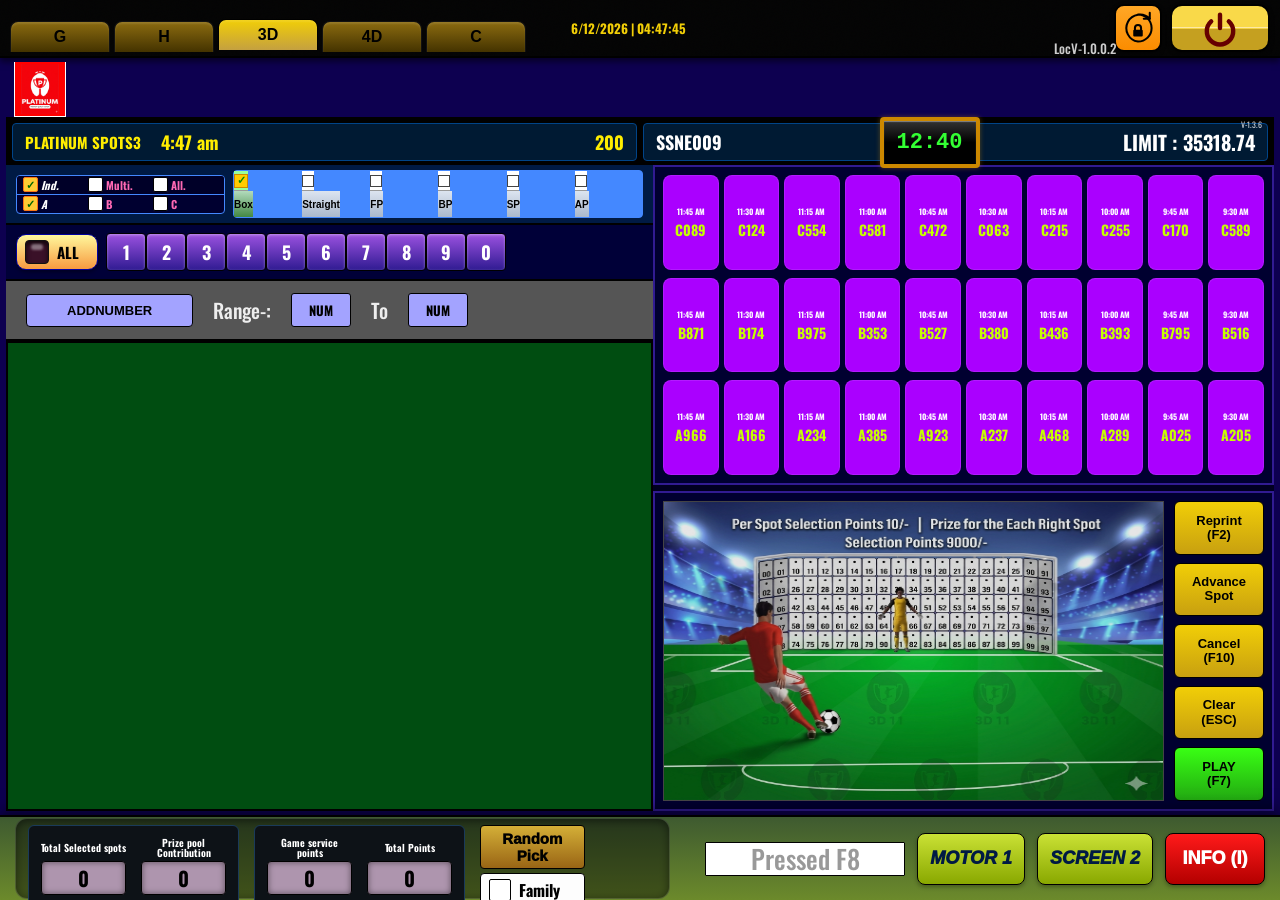
==== commit 79684d12: "Unified API architecture across all games (G, H, 3D, 4D, C) and implemented real-time balance synchr" ====
--- a/3D/index.html
+++ b/3D/index.html
@@ -157,6 +157,9 @@
       </div>
     </div>
   </div>
+  <script src="../config.js"></script>
+  <script src="../api.js"></script>
+  <script src="api.js"></script>
   <script src="script.js"></script>
 </body>
 </html>
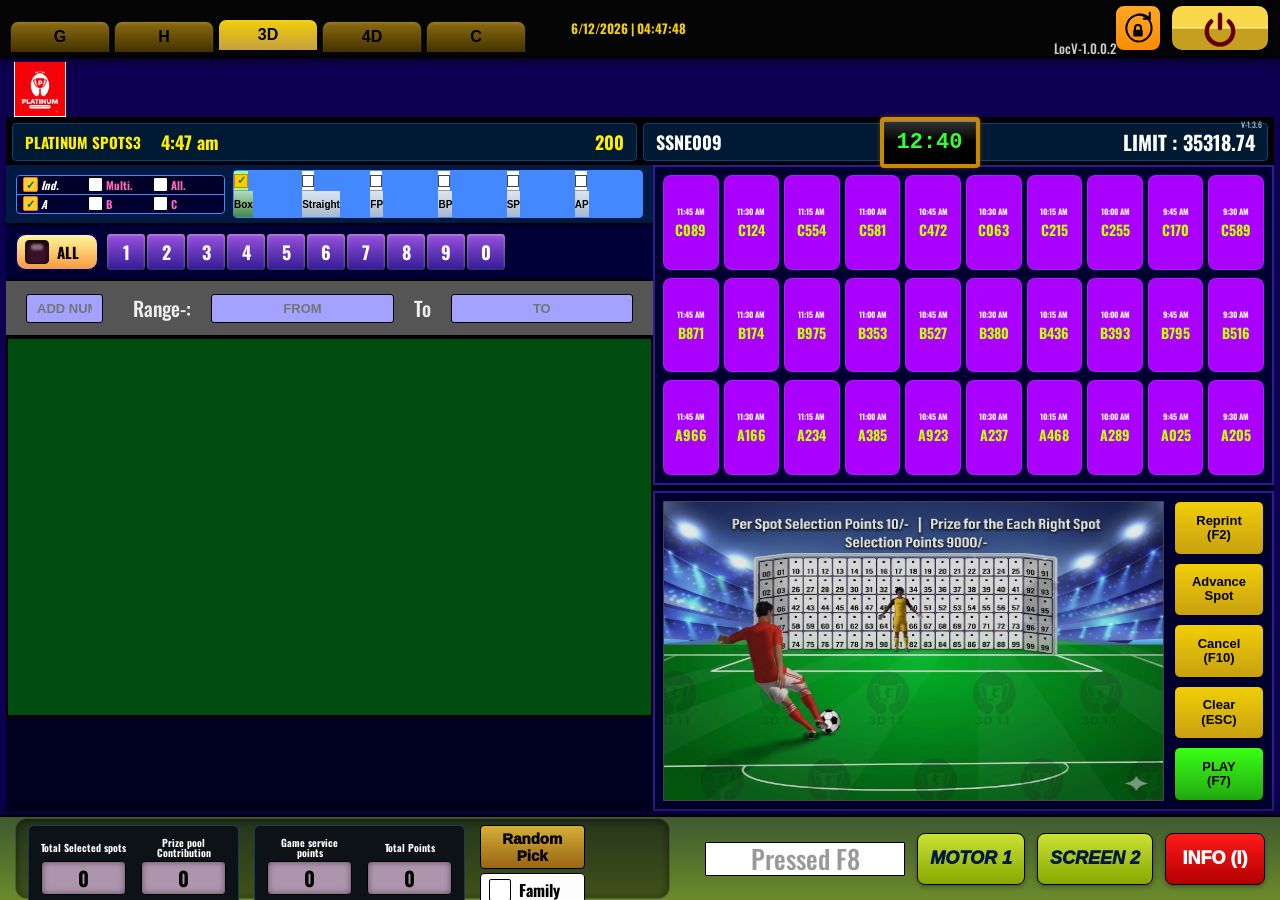
==== commit 064c92e4: "UI improvements and functional updates for 3D, 4D, C and H lottery games" ====
--- a/3D/index.html
+++ b/3D/index.html
@@ -95,20 +95,20 @@
             </div>
 
             <div class="s3-digit-controls">
-              <label class="s3-cbx-premium all digit-row-all"><input type="checkbox" /><span class="cbx-lbl">ALL</span></label>
+              <label class="s3-cbx-premium all digit-row-all"><input type="checkbox" id="allDigitsCbx" /><span class="cbx-lbl">ALL</span></label>
               <div class="s3-digit-row" id="s3Digits"></div>
             </div>
 
             <div class="s3-addnum-area">
-              <button class="s3-addnum-btn-p">ADDNUMBER</button>
+              <input type="text" id="addNumberInput" class="s3-num-input" maxlength="3" placeholder="ADD NUM" style="width: 80px; margin-right: 10px;">
               <span class="s3-range-lbl">Range-:</span>
-              <div class="s3-num-input">NUM</div>
+              <input type="text" id="rangeFrom" class="s3-num-input" maxlength="3" placeholder="FROM">
               <span class="s3-to-lbl">To</span>
-              <div class="s3-num-input">NUM</div>
+              <input type="text" id="rangeTo" class="s3-num-input" maxlength="3" placeholder="TO">
             </div>
 
-            <div class="s3-main-selection-area">
-              <div class="s3-selection-canvas"></div>
+            <div class="s3-main-selection-area" style="overflow-y: auto; max-height: 380px; background: #004d11;">
+              <div id="output" class="flex flex-wrap gap-2 p-2" style="display: flex; flex-wrap: wrap; gap: 8px; padding: 10px 10px 60px 10px;"></div>
             </div>
           </div>
 
@@ -145,7 +145,7 @@
           <div class="s3-stat-item"><label>Total Points</label><div class="s3-bval">0</div></div>
         </div>
         <div class="s3-footer-ctrl">
-          <button class="s3-rnd-pick">Random Pick</button>
+          <button class="s3-rnd-pick" id="randomPickBtn">Random Pick</button>
           <div class="s3-family-box"><input type="checkbox" id="s3fam"><label for="s3fam">Family</label></div>
         </div>
       </div>
--- a/style.css
+++ b/style.css
@@ -1,5613 +1,5736 @@
-/* Make the time in .wnum-time smaller and lighter */
-.wnum-time {
-    font-size: 0.7em;
-    color: #fff;
-    margin-right: 4px;
-    font-weight: normal;
-    vertical-align: middle;
-}
-
-@import url('https://fonts.googleapis.com/css2?family=Orbitron:wght@400;700&family=Oswald:wght@300;400;700&display=swap');
-
-*,
-*::before,
-*::after {
-    margin: 0;
-    padding: 0;
-    box-sizing: border-box;
-}
-
-html,
-body {
-    height: 100%;
-    font-family: 'Oswald', sans-serif;
-    background: #0d0050;
-    color: #fff;
-    overflow: hidden;
-}
-
-.top-nav,
-.nav-tab,
-.icon-btn,
-.header-section,
-.right-sb,
-.bottom-bar {
-    user-select: none;
-    -webkit-user-select: none;
-}
-
-.app-wrapper {
-    display: flex;
-    flex-direction: column;
-    height: 100vh;
-    width: 100vw;
-    overflow: hidden;
-}
-
-input {
-    user-select: text !important;
-    pointer-events: auto !important;
-    -webkit-user-select: text !important;
-}
-
-/* Layout-G specific Grid */
-.app-wrapper.layout-g {
-    display: grid;
-    grid-template-columns: 1fr auto;
-    grid-template-rows: auto auto 1fr auto auto auto;
-}
-
-.layout-g .top-nav {
-    grid-column: 1 / span 2;
-    grid-row: 1;
-}
-
-.layout-g .header-section {
-    grid-column: 1 / span 2;
-    grid-row: 2;
-}
-
-.layout-g .main-area {
-    display: contents;
-}
-
-.layout-g .page.active {
-    grid-column: 1;
-    grid-row: 3;
-    display: flex;
-    flex-direction: column;
-    overflow: hidden;
-    padding: 15px 0 0 6px;
-}
-
-.layout-g .bottom-bar {
-    grid-column: 1;
-    grid-row: 4;
-}
-
-.layout-g #extraBottomBar {
-    grid-column: 1;
-    grid-row: 5;
-}
-
-.layout-g .right-sb {
-    grid-column: 2;
-    grid-row: 3 / span 3;
-    display: flex !important;
-    background: #000c24;
-}
-
-.layout-g .c-bottom-bar {
-    grid-column: 1 / span 2;
-    grid-row: 6;
-    display: flex !important;
-}
-
-/*Ã¢â€â‚¬Ã¢â€â‚¬Ã¢â€â‚¬Ã¢â€â‚¬Ã¢â€â‚¬Ã¢â€â‚¬Ã¢â€â‚¬Ã¢â€â‚¬Ã¢â€â‚¬Ã¢â€â‚¬Ã¢â€â‚¬Ã¢â€â‚¬Ã¢â€â‚¬Ã¢â€â‚¬Ã¢â€â‚¬Ã¢â€â‚¬Ã¢â€â‚¬Ã¢â€â‚¬Ã¢â€â‚¬Ã¢â€â‚¬Ã¢â€â‚¬Ã¢â€â‚¬Ã¢â€â‚¬Ã¢â€â‚¬Ã¢â€â‚¬Ã¢â€â‚¬Ã¢â€â‚¬Ã¢â€â‚¬Ã¢â€â‚¬Ã¢â€â‚¬Ã¢â€â‚¬Ã¢â€â‚¬Ã¢â€â‚¬Ã¢â€â‚¬Ã¢â€â‚¬Ã¢â€â‚¬Ã¢â€â‚¬Ã¢â€â‚¬Ã¢â€â‚¬Ã¢â€â‚¬
-  TOP NAV
-Ã¢â€â‚¬Ã¢â€â‚¬Ã¢â€â‚¬Ã¢â€â‚¬Ã¢â€â‚¬Ã¢â€â‚¬Ã¢â€â‚¬Ã¢â€â‚¬Ã¢â€â‚¬Ã¢â€â‚¬Ã¢â€â‚¬Ã¢â€â‚¬Ã¢â€â‚¬Ã¢â€â‚¬Ã¢â€â‚¬Ã¢â€â‚¬Ã¢â€â‚¬Ã¢â€â‚¬Ã¢â€â‚¬Ã¢â€â‚¬Ã¢â€â‚¬Ã¢â€â‚¬Ã¢â€â‚¬Ã¢â€â‚¬Ã¢â€â‚¬Ã¢â€â‚¬Ã¢â€â‚¬Ã¢â€â‚¬Ã¢â€â‚¬Ã¢â€â‚¬Ã¢â€â‚¬Ã¢â€â‚¬Ã¢â€â‚¬Ã¢â€â‚¬Ã¢â€â‚¬Ã¢â€â‚¬Ã¢â€â‚¬Ã¢â€â‚¬Ã¢â€â‚¬Ã¢â€â‚¬*/
-.top-nav {
-    display: flex;
-    align-items: flex-end;
-    background-color: #040404;
-    background-image: url("data:image/svg+xml,%3Csvg viewBox='0 0 200 200' xmlns='http://www.w3.org/2000/svg'%3E%3Cfilter id='noiseFilter'%3E%3CfeTurbulence type='fractalNoise' baseFrequency='0.99' numOctaves='5' stitchTiles='stitch'/%3E%3C/filter%3E%3Crect width='100%25' height='100%25' filter='url(%23noiseFilter)' opacity='0.6'/%3E%3C/svg%3E");
-    background-blend-mode: overlay;
-    padding: 4px 10px 0;
-    gap: 4px;
-    flex-shrink: 0;
-    border-bottom: 2px solid #000;
-    box-shadow: 0 4px 6px rgba(0, 0, 0, .5);
-}
-
-.nav-tab {
-    width: 100px;
-    padding: 6px 0;
-    margin-bottom: 4px;
-    /* Precision-lifted upward */
-    background: linear-gradient(180deg, #8b6b10 0%, #443300 100%);
-    color: #000;
-    font-weight: 800;
-    font-size: 16px;
-    border: 1px solid #111;
-    border-bottom: 14px;
-    border-top-left-radius: 8px;
-    border-top-right-radius: 8px;
-    cursor: pointer;
-    text-align: center;
-    transition: background .2s, transform .1s;
-    flex-shrink: 0;
-    box-shadow: inset 0 2px 2px rgba(255, 255, 255, .1);
-}
-
-.nav-tab.active {
-    background: linear-gradient(180deg, #f1ce07 0%, #c4a040 100%) !important;
-    color: #000 !important;
-    font-weight: 900 !important;
-    transform: translateY(-2px);
-    border: 1.5px solid #000;
-    border-bottom: none;
-}
-
-.nav-spacer {
-    flex: 1;
-}
-
-.nav-right {
-    display: flex;
-    align-items: center;
-    gap: 8px;
-    padding-bottom: 4px;
-}
-
-.nav-datetime {
-    color: #f1ce07;
-    font-size: 13px;
-    font-weight: 800;
-    white-space: nowrap;
-    margin-right: 360px;
-}
-
-@media screen and (max-width: 1200px) {
-    .nav-datetime {
-        margin-right: 20px;
-    }
-}
-
-/* HIGH-FIDELITY S3 PREMIUM BUTTON (ALL) MATCHING IMAGE 1882 */
-.s3-cbx-premium.all {
-    background: linear-gradient(180deg, #fff79c 0%, #f79a40 100%) !important;
-    border: 1.5px solid #0000a0 !important;
-    border-radius: 10px !important;
-    width: 82px !important;
-    height: 36px !important;
-    display: flex !important;
-    align-items: center !important;
-    justify-content: flex-start !important;
-    /* Align to left to match image start */
-    gap: 8px !important;
-    cursor: pointer !important;
-    padding: 0 8px !important;
-    box-shadow: 0 2px 4px rgba(0, 0, 0, 0.4) !important;
-}
-
-.s3-cbx-premium.all input {
-    appearance: none !important;
-    width: 24px !important;
-    height: 24px !important;
-    background: #3a1128 !important;
-    /* Deep Maroon like image */
-    border: 1px solid #111 !important;
-    border-radius: 4px !important;
-    position: relative !important;
-    margin: 0 !important;
-    cursor: pointer !important;
-    display: flex !important;
-    align-items: center !important;
-    justify-content: center !important;
-    box-shadow: inset 0 3px 5px rgba(0, 0, 0, 0.7) !important;
-}
-
-/* 3D Highlight inside the maroon box */
-.s3-cbx-premium.all input::before {
-    content: '' !important;
-    position: absolute !important;
-    top: 3px !important;
-    width: 12px !important;
-    height: 6px !important;
-    background: rgba(255, 255, 255, 0.4) !important;
-    /* Blur highlight per image 1882 */
-    border-radius: 10px !important;
-    filter: blur(1.2px) !important;
-}
-
-.s3-cbx-premium.all .cbx-lbl {
-    color: #000 !important;
-    font-size: 15px !important;
-    font-weight: 950 !important;
-    line-height: 1 !important;
-    text-transform: uppercase !important;
-}
-
-.nav-loc {
-    color: #fff;
-    font-size: 13px;
-    font-weight: 500;
-    white-space: nowrap;
-    opacity: .8;
-    margin-bottom: -40px;
-    margin-right: -10px;
-}
-
-.icon-btn {
-    width: 48px;
-    height: 48px;
-    border-radius: 10px;
-    border: 2px solid #000;
-    background: linear-gradient(180deg, #ffa726 0%, #fb8c00 100%);
-    color: #000;
-    font-size: 28px;
-    cursor: pointer;
-    display: flex;
-    align-items: center;
-    justify-content: center;
-    box-shadow: 0 2px 4px rgba(0, 0, 0, .4);
-    transition: transform .1s;
-    padding: 0;
-    flex-shrink: 0;
-}
-
-.icon-btn:active {
-    transform: scale(.96);
-}
-
-.power-btn {
-    width: 100px !important;
-    height: 48px !important;
-    background: linear-gradient(180deg, #f9d949 0%, #f9d949 48%, #ffecb3 49%, #f9d949 51%, #c5a020 52%, #c5a020 100%) !important;
-    border: 2.5px solid #000 !important;
-    border-radius: 12px !important;
-    padding: 0 !important;
-    display: flex !important;
-    align-items: center !important;
-    justify-content: center !important;
-    box-shadow: 0 2px 4px rgba(0, 0, 0, .4) !important;
-}
-
-/*Ã¢â€ â‚¬Ã¢â€ â‚¬Ã¢â€ â‚¬Ã¢â€ â‚¬Ã¢â€ â‚¬Ã¢â€ â‚¬Ã¢â€ â‚¬Ã¢â€ â‚¬Ã¢â€ â‚¬Ã¢â€ â‚¬Ã¢â€ â‚¬Ã¢â€ â‚¬Ã¢â€ â‚¬Ã¢â€ â‚¬Ã¢â€ â‚¬Ã¢â€ â‚¬Ã¢â€ â‚¬Ã¢â€ â‚¬Ã¢â€ â‚¬Ã¢â€ â‚¬Ã¢â€ â‚¬Ã¢â€ â‚¬Ã¢â€ â‚¬Ã¢â€ â‚¬Ã¢â€ â‚¬Ã¢â€ â‚¬Ã¢â€ â‚¬Ã¢â€ â‚¬Ã¢â€ â‚¬Ã¢â€ â‚¬Ã¢â€ â‚¬Ã¢â€ â‚¬Ã¢â€ â‚¬Ã¢â€ â‚¬Ã¢â€ â‚¬Ã¢â€ â‚¬Ã¢â€ â‚¬Ã¢â€ â‚¬Ã¢â€ â‚¬Ã¢â€ â‚¬
-  HEADER SECTION
-Ã¢â€ â‚¬Ã¢â€ â‚¬Ã¢â€ â‚¬Ã¢â€ â‚¬Ã¢â€ â‚¬Ã¢â€ â‚¬Ã¢â€ â‚¬Ã¢â€ â‚¬Ã¢â€ â‚¬Ã¢â€ â‚¬Ã¢â€ â‚¬Ã¢â€ â‚¬Ã¢â€ â‚¬Ã¢â€ â‚¬Ã¢â€ â‚¬Ã¢â€ â‚¬Ã¢â€ â‚¬Ã¢â€ â‚¬Ã¢â€ â‚¬Ã¢â€ â‚¬Ã¢â€ â‚¬Ã¢â€ â‚¬Ã¢â€ â‚¬Ã¢â€ â‚¬Ã¢â€ â‚¬Ã¢â€ â‚¬Ã¢â€ â‚¬Ã¢â€ â‚¬Ã¢â€ â‚¬Ã¢â€ â‚¬Ã¢â€ â‚¬Ã¢â€ â‚¬Ã¢â€ â‚¬Ã¢â€ â‚¬Ã¢â€ â‚¬Ã¢â€ â‚¬Ã¢â€ â‚¬Ã¢â€ â‚¬Ã¢â€ â‚¬Ã¢â€ â‚¬*/
-.header-section {
-    display: flex;
-    flex-shrink: 0;
-    border-top: 3px solid #8800ff;
-    border-bottom: 2px solid #6600cc;
-}
-
-.header-logo-col {
-    display: flex;
-    flex-direction: column;
-    align-items: center;
-    justify-content: center;
-    background: #f12517;
-    padding: 4px 8px;
-    gap: 1px;
-    flex-shrink: 0;
-    border-right: 1px solid #000;
-    min-width: 100px;
-}
-
-.header-right-col {
-    display: flex;
-    flex-direction: column;
-    flex: 1;
-    min-width: 0;
-}
-
-/* G Page Specific Logo Width Adjustment - Aligned with grid */
-.layout-g .header-logo-col {
-    min-width: 76px !important;
-    width: 76px !important;
-    padding: 4px;
-}
-
-/* G Page Ticker alignment with Grid below */
-.layout-g .ticker-bar {
-    padding: 0 !important;
-    background: transparent !important;
-}
-
-.layout-g .ticker-track {
-    margin-left: 9px !important;
-    /* Aligns start of red boxes with start of blue grid (76 logo + 9 margin = 85px) */
-    margin-right: 98px !important;
-    /* Matches sidebar width exactly to prevent box squishing (82 btn + 16 pad = 98px) */
-    height: 48px !important;
-    display: grid !important;
-    grid-template-columns: repeat(10, minmax(0, 1fr)) !important;
-    /* minmax(0) forces cells to respect gap and not expand for text */
-    gap: 0px !important;
-    /* Identical gap to the grid below */
-    width: auto !important;
-}
-
-.layout-g .ti {
-    width: 100% !important;
-    height: 100% !important;
-    border-radius: 3px !important;
-    /* Matched to grid cells for perfect consistency */
-    font-size: 13px !important;
-    font-weight: 900 !important;
-    border: 1px solid #710d08 !important;
-    box-shadow: inset 0 1px 1px rgba(255, 255, 255, 0.3) !important;
-    padding: 0 4px !important;
-    /* Ensure text fits within aligned boxes */
-}
-
-.layout-g .plat-img {
-    width: 68px;
-}
-
-/* Add this to constrain the 3D logo on the live server */
-.body-3D .header-logo-col,
-.body-3D .header-logo-col {
-    max-width: 76px !important;
-    width: 76px !important;
-    overflow: hidden !important;
-}
-
-.body-3D .plat-img {
-    width: 68px !important;
-    max-width: 68px !important;
-    max-height: 60px !important;
-    object-fit: contain !important;
-}
-
-.s3-logo-box {
-    max-width: 52px !important;
-    width: 52px !important;
-    height: 55px !important;
-    margin-left: 8px !important;
-    overflow: hidden !important;
-}
-
-.s3-logo-box img,
-.s3-logo-box .plat-img {
-    width: 44px !important;
-    max-height: 50px !important;
-    object-fit: contain !important;
-}
-
-
-.header-bar {
-    display: flex;
-    align-items: center;
-    background: linear-gradient(180deg, #440088 0%, #220055 100%);
-    padding: 4px 10px;
-    gap: 12px;
-    flex-shrink: 0;
-    min-height: 38px;
-}
-
-.hdr-group-left,
-.hdr-group-right {
-    display: flex;
-    align-items: center;
-    gap: inherit;
-}
-
-.header-bar.premium-hdr {
-    background: transparent !important;
-    gap: 5px;
-    padding: 4px 10px !important;
-}
-
-.header-bar.premium-hdr .hdr-group-left,
-.header-bar.premium-hdr .hdr-group-right {
-    background: #250058;
-    border: 1.5px solid #4a2299;
-    border-radius: 9px;
-    height: 44px;
-    padding: 0 12px;
-    box-shadow: inset 0 0 12px rgba(0, 0, 0, .5);
-    display: flex;
-    align-items: center;
-}
-
-/* â”€â”€ 4D PAGE ONLY: brown header group boxes â”€â”€ */
-.fd-hdr-mode .header-bar {
-    background: linear-gradient(180deg, #3d1a00 0%, #1a0800 100%) !important;
-}
-
-.fd-hdr-mode .header-bar.premium-hdr .hdr-group-left,
-.fd-hdr-mode .header-bar.premium-hdr .hdr-group-right {
-    background: linear-gradient(135deg, #2e1500 0%, #1a0b00 100%) !important;
-    border: 1.5px solid #7a4a10 !important;
-}
-
-.premium-hdr .hdr-left-box {
-    display: flex;
-    align-items: center;
-    gap: 12px;
-    flex-shrink: 0;
-}
-
-.premium-hdr .hdr-group-left {
-    flex: 1.2;
-}
-
-.premium-hdr .hdr-group-right {
-    flex: 1;
-}
-
-.premium-hdr .hdr-gamename,
-.premium-hdr .hdr-gamename-stacked,
-.premium-hdr .hdr-time,
-.premium-hdr .hdr-lasttx,
-.premium-hdr .hdr-ssvi,
-.premium-hdr .hdr-limit {
-    color: #f1ce07 !important;
-    font-size: 18px;
-    font-weight: 800;
-}
-
-.premium-hdr .hdr-tx-stack {
-    display: flex;
-    align-items: center;
-    gap: 8px;
-    background: rgba(0, 0, 0, .3);
-    padding: 4px 12px;
-    border-radius: 8px;
-    margin-left: auto;
-    flex-shrink: 0;
-}
-
-.premium-hdr .hdr-tx-lbl {
-    color: #f1ce07;
-    font-size: 14px;
-    font-weight: 800;
-}
-
-.premium-hdr .hdr-tx-val {
-    color: #f1ce07;
-    font-size: 18px;
-    font-weight: 800;
-}
-
-.premium-hdr .hdr-limit {
-    margin-left: auto;
-}
-
-.premium-hdr .hdr-refresh {
-    display: none !important;
-}
-
-.hdr-gamename {
-    font-size: 20px;
-    font-weight: 900;
-    white-space: nowrap;
-}
-
-.plat-img {
-    width: 90px;
-    height: auto;
-    max-height: 70px;
-    border-radius: 0 !important;
-    object-fit: contain;
-}
-
-.plat-label {
-    font-size: 9px;
-    font-weight: 900;
-    color: #fff;
-    letter-spacing: .5px;
-    margin-top: 2px;
-}
-
-.hdr-gamename-stacked {
-    display: flex;
-    flex-direction: column;
-    align-items: center;
-    text-align: center;
-    line-height: 1.1;
-    color: #f1ce07;
-    font-weight: 800;
-    font-size: 11px;
-}
-
-.hdr-time {
-    color: #f1ce07;
-    font-size: 16px;
-    font-weight: bold;
-    white-space: nowrap;
-}
-
-.hdr-tx-stack {
-    display: none;
-}
-
-.countdown-style {
-    background: #111;
-    border: 1.5px solid #e8c832;
-    color: #39FF14;
-    font-size: 20px;
-    font-weight: 700;
-    font-family: Orbitron, sans-serif;
-    padding: 0 8px;
-    border-radius: 4px;
-    display: flex;
-    align-items: center;
-    justify-content: center;
-    box-shadow: 0 0 10px rgba(57, 255, 20, .2);
-    min-width: 70px;
-    height: 26px;
-}
-
-.premium-hdr .countdown-style {
-    height: 38px;
-    font-size: 28px;
-    min-width: 85px;
-}
-
-.hdr-ssvi {
-    color: #f1ce07;
-    font-size: 18px;
-    font-weight: bold;
-}
-
-.hdr-limit {
-    color: #f1ce07;
-    font-size: 20px;
-    margin-left: auto;
-    font-weight: bold;
-}
-
-.hdr-limit span {
-    color: #f1ce07;
-}
-
-.hdr-refresh {
-    background: transparent;
-    border: none;
-    color: #ffeb3b;
-    font-size: 24px;
-    cursor: pointer;
-    margin-left: 6px;
-    font-weight: bold;
-}
-
-/* 4D header mode */
-.fd-hdr-mode {
-    border: none !important;
-}
-
-.fd-hdr-mode .header-bar {
-    background: linear-gradient(180deg, #341a0a 0%, #1a0800 100%) !important;
-    height: 56px;
-    gap: 20px;
-    border-bottom: 2px solid #5a2e12;
-}
-
-.fd-hdr-mode .hdr-left-box {
-    display: flex;
-    align-items: center;
-    gap: 15px;
-}
-
-.fd-hdr-mode .hdr-gamename-stacked {
-    font-size: 14px;
-    text-align: left;
-    display: flex;
-    flex-direction: column;
-    color: #f1ce07;
-    font-weight: 900;
-    line-height: 1.1;
-    min-width: 80px;
-}
-
-.fd-hdr-mode .hdr-tx-stack {
-    display: flex;
-    flex-direction: column;
-    align-items: flex-start;
-    background: rgba(0, 0, 0, .3);
-    padding: 2px 12px;
-    border-radius: 8px;
-    gap: 0;
-    min-width: 130px;
-}
-
-.fd-hdr-mode .hdr-time {
-    font-size: 18px;
-    color: #f1ce07;
-    font-weight: 900;
-}
-
-.fd-hdr-mode .hdr-tx-lbl {
-    color: #f1ce07;
-    font-size: 11px;
-    font-weight: 900;
-}
-
-.fd-hdr-mode .hdr-tx-val {
-    color: #f1ce07;
-    font-size: 18px;
-    font-weight: 900;
-    line-height: 1;
-}
-
-.fd-hdr-mode .hdr-countdown-box {
-    margin-left: auto;
-}
-
-.fd-hdr-mode .countdown-style {
-    background: #000;
-    border: 2px solid #ff9800;
-    height: 38px;
-    min-width: 80px;
-    font-size: 28px;
-    box-shadow: 0 0 8px rgba(255, 152, 0, .4);
-}
-
-.fd-hdr-mode .hdr-group-right {
-    margin-left: auto;
-    gap: 15px;
-}
-
-.fd-hdr-mode .hdr-ssvi-box {
-    background: #1a1a1a;
-    border: 1px solid #333;
-    padding: 4px 15px;
-    border-radius: 4px;
-}
-
-.fd-hdr-mode .hdr-ssvi {
-    color: #f1ce07;
-    font-weight: 900;
-}
-
-.fd-hdr-mode .hdr-limit {
-    font-size: 20px;
-    color: #f1ce07 !important;
-}
-
-/*Ã¢â€â‚¬Ã¢â€â‚¬Ã¢â€â‚¬Ã¢â€â‚¬Ã¢â€â‚¬Ã¢â€â‚¬Ã¢â€â‚¬Ã¢â€â‚¬Ã¢â€â‚¬Ã¢â€â‚¬Ã¢â€â‚¬Ã¢â€â‚¬Ã¢â€â‚¬Ã¢â€â‚¬Ã¢â€â‚¬Ã¢â€â‚¬Ã¢â€â‚¬Ã¢â€â‚¬Ã¢â€â‚¬Ã¢â€â‚¬Ã¢â€â‚¬Ã¢â€â‚¬Ã¢â€â‚¬Ã¢â€â‚¬Ã¢â€â‚¬Ã¢â€â‚¬Ã¢â€â‚¬Ã¢â€â‚¬Ã¢â€â‚¬Ã¢â€â‚¬Ã¢â€â‚¬Ã¢â€â‚¬Ã¢â€â‚¬Ã¢â€â‚¬Ã¢â€â‚¬Ã¢â€â‚¬Ã¢â€â‚¬Ã¢â€â‚¬Ã¢â€â‚¬Ã¢â€â‚¬
-  WINNERS BAR & TICKER
-Ã¢â€â‚¬Ã¢â€â‚¬Ã¢â€â‚¬Ã¢â€â‚¬Ã¢â€â‚¬Ã¢â€â‚¬Ã¢â€â‚¬Ã¢â€â‚¬Ã¢â€â‚¬Ã¢â€â‚¬Ã¢â€â‚¬Ã¢â€â‚¬Ã¢â€â‚¬Ã¢â€â‚¬Ã¢â€â‚¬Ã¢â€â‚¬Ã¢â€â‚¬Ã¢â€â‚¬Ã¢â€â‚¬Ã¢â€â‚¬Ã¢â€â‚¬Ã¢â€â‚¬Ã¢â€â‚¬Ã¢â€â‚¬Ã¢â€â‚¬Ã¢â€â‚¬Ã¢â€â‚¬Ã¢â€â‚¬Ã¢â€â‚¬Ã¢â€â‚¬Ã¢â€â‚¬Ã¢â€â‚¬Ã¢â€â‚¬Ã¢â€â‚¬Ã¢â€â‚¬Ã¢â€â‚¬Ã¢â€â‚¬Ã¢â€â‚¬Ã¢â€â‚¬Ã¢â€â‚¬*/
-.h-winners {
-    display: flex;
-    gap: 2px;
-    background: #0a0033;
-    padding: 2px 4px;
-    align-items: center;
-    border-top: 1px solid #000;
-    overflow-x: auto;
-    flex-wrap: nowrap;
-}
-
-.h-wnum {
-    background: #e21c11;
-    color: #fff;
-    font-size: 24px;
-    font-weight: 900;
-    flex: 1;
-    min-width: 36px;
-    height: 48px;
-    display: flex;
-    align-items: center;
-    justify-content: center;
-    border-radius: 4px;
-    border: 1px solid #710d08;
-}
-
-.h-time-box {
-    background: linear-gradient(180deg, #6a2e6a 0%, #301030 100%);
-    color: #fff;
-    font-size: 13px;
-    font-weight: 500;
-    height: 48px;
-    padding: 0 10px;
-    display: flex;
-    align-items: center;
-    border-radius: 4px;
-    white-space: nowrap;
-}
-
-.h-ver-lbl {
-    color: #ccc;
-    font-size: 14px;
-    padding-left: 60px;
-    padding-right: 5px;
-    white-space: nowrap;
-}
-
-/* Hide header version specifically on H page Winners Bar */
-.body-H #hdrVer {
-    display: none !important;
-}
-
-/* Style header version specifically on 4D page to match screenshot */
-.fd-hdr-mode .h-ver-lbl {
-    background: #6a2e3e !important;
-    color: #fff !important;
-    height: 48px;
-    display: flex;
-    align-items: center;
-    justify-content: center;
-    padding: 0 10px;
-    border-radius: 4px;
-    border: 1px solid #000;
-    font-weight: 800;
-    font-size: 14px;
-    margin-left: 2px;
-}
-
-.ticker-bar {
-    background: hsl(243, 90%, 4%);
-    padding: 8px 1px;
-    overflow: hidden;
-    display: flex;
-    align-items: center;
-}
-
-.ticker-track {
-    display: flex;
-    gap: 3px;
-    height: 45px;
-    width: 100%;
-}
-
-.ti {
-    background-color: #e00000;
-    color: #fff;
-    font-size: 14px;
-    font-weight: bold;
-    border: 1px solid #ff4d4d;
-    padding: 4px 6px;
-    display: flex;
-    align-items: center;
-    justify-content: center;
-    white-space: nowrap;
-    flex: 1;
-    min-width: 0;
-}
-
-.ti b {
-    color: white;
-    margin-left: 8px;
-}
-
-/*Ã¢â€â‚¬Ã¢â€â‚¬Ã¢â€â‚¬Ã¢â€â‚¬Ã¢â€â‚¬Ã¢â€â‚¬Ã¢â€â‚¬Ã¢â€â‚¬Ã¢â€â‚¬Ã¢â€â‚¬Ã¢â€â‚¬Ã¢â€â‚¬Ã¢â€â‚¬Ã¢â€â‚¬Ã¢â€â‚¬Ã¢â€â‚¬Ã¢â€â‚¬Ã¢â€â‚¬Ã¢â€â‚¬Ã¢â€â‚¬Ã¢â€â‚¬Ã¢â€â‚¬Ã¢â€â‚¬Ã¢â€â‚¬Ã¢â€â‚¬Ã¢â€â‚¬Ã¢â€â‚¬Ã¢â€â‚¬Ã¢â€â‚¬Ã¢â€â‚¬Ã¢â€â‚¬Ã¢â€â‚¬Ã¢â€â‚¬Ã¢â€â‚¬Ã¢â€â‚¬Ã¢â€â‚¬Ã¢â€â‚¬Ã¢â€â‚¬Ã¢â€â‚¬Ã¢â€â‚¬
-  MAIN AREA
-Ã¢â€â‚¬Ã¢â€â‚¬Ã¢â€â‚¬Ã¢â€â‚¬Ã¢â€â‚¬Ã¢â€â‚¬Ã¢â€â‚¬Ã¢â€â‚¬Ã¢â€â‚¬Ã¢â€â‚¬Ã¢â€â‚¬Ã¢â€â‚¬Ã¢â€â‚¬Ã¢â€â‚¬Ã¢â€â‚¬Ã¢â€â‚¬Ã¢â€â‚¬Ã¢â€â‚¬Ã¢â€â‚¬Ã¢â€â‚¬Ã¢â€â‚¬Ã¢â€â‚¬Ã¢â€â‚¬Ã¢â€â‚¬Ã¢â€â‚¬Ã¢â€â‚¬Ã¢â€â‚¬Ã¢â€â‚¬Ã¢â€â‚¬Ã¢â€â‚¬Ã¢â€â‚¬Ã¢â€â‚¬Ã¢â€â‚¬Ã¢â€â‚¬Ã¢â€â‚¬Ã¢â€â‚¬Ã¢â€â‚¬Ã¢â€â‚¬Ã¢â€â‚¬Ã¢â€â‚¬*/
-.main-area {
-    display: flex;
-    flex: 1 1 0;
-    gap: 5px;
-    padding: 4px 6px;
-    overflow: hidden;
-    min-height: 0;
-}
-
-.page {
-    display: none;
-    flex-direction: column;
-    flex: 1 1 0;
-    overflow: hidden;
-    min-width: 0;
-    min-height: 0;
-}
-
-.page.active {
-    display: flex;
-}
-
-/*Ã¢â€¢ÂÃ¢â€¢ÂÃ¢â€¢ÂÃ¢â€¢ÂÃ¢â€¢ÂÃ¢â€¢ÂÃ¢â€¢ÂÃ¢â€¢ÂÃ¢â€¢ÂÃ¢â€¢ÂÃ¢â€¢ÂÃ¢â€¢ÂÃ¢â€¢ÂÃ¢â€¢ÂÃ¢â€¢ÂÃ¢â€¢ÂÃ¢â€¢ÂÃ¢â€¢ÂÃ¢â€¢ÂÃ¢â€¢ÂÃ¢â€¢ÂÃ¢â€¢ÂÃ¢â€¢ÂÃ¢â€¢ÂÃ¢â€¢ÂÃ¢â€¢ÂÃ¢â€¢ÂÃ¢â€¢ÂÃ¢â€¢ÂÃ¢â€¢ÂÃ¢â€¢ÂÃ¢â€¢ÂÃ¢â€¢ÂÃ¢â€¢ÂÃ¢â€¢ÂÃ¢â€¢ÂÃ¢â€¢ÂÃ¢â€¢ÂÃ¢â€¢ÂÃ¢â€¢Â
-  PAGE G
-Ã¢â€¢ÂÃ¢â€¢ÂÃ¢â€¢ÂÃ¢â€¢ÂÃ¢â€¢ÂÃ¢â€¢ÂÃ¢â€¢ÂÃ¢â€¢ÂÃ¢â€¢ÂÃ¢â€¢ÂÃ¢â€¢ÂÃ¢â€¢ÂÃ¢â€¢ÂÃ¢â€¢ÂÃ¢â€¢ÂÃ¢â€¢ÂÃ¢â€¢ÂÃ¢â€¢ÂÃ¢â€¢ÂÃ¢â€¢ÂÃ¢â€¢ÂÃ¢â€¢ÂÃ¢â€¢ÂÃ¢â€¢ÂÃ¢â€¢ÂÃ¢â€¢ÂÃ¢â€¢ÂÃ¢â€¢ÂÃ¢â€¢ÂÃ¢â€¢ÂÃ¢â€¢ÂÃ¢â€¢ÂÃ¢â€¢ÂÃ¢â€¢ÂÃ¢â€¢ÂÃ¢â€¢ÂÃ¢â€¢ÂÃ¢â€¢ÂÃ¢â€¢ÂÃ¢â€¢Â*/
-.g-layout {
-    display: grid;
-    grid-template-columns: 76px 1fr;
-    gap: 3px;
-    flex: 1 1 0;
-    overflow: hidden;
-    min-height: 0;
-    width: 100%;
-}
-
-.g-labels {
-    display: grid;
-    grid-template-rows: repeat(11, 1fr);
-    gap: 3px;
-    min-height: 0;
-}
-
-.g-lbl-blank {
-    background: transparent;
-    border: none;
-}
-
-.g-lbl {
-    background: #bda9e5;
-    border: 1px solid #aa88ee;
-    border-radius: 3px;
-    display: flex;
-    align-items: center;
-    justify-content: center;
-    font-size: 10px;
-    font-weight: bold;
-    color: #fff;
-    min-height: 0;
-}
-
-.g-right {
-    display: grid;
-    grid-template-rows: repeat(11, 1fr);
-    gap: 3px;
-    overflow: hidden;
-    min-height: 0;
-    flex: 1 1 0;
-}
-
-.preview-row {
-    display: grid;
-    grid-template-columns: repeat(10, 1fr);
-    gap: 3px;
-    flex-shrink: 0;
-    grid-row: 1;
-}
-
-.prev-cell {
-    background: #bda9e5;
-    border: 1px solid #aa88ee;
-    border-radius: 3px;
-    display: flex;
-    align-items: center;
-    justify-content: center;
-    font-size: 10px;
-    font-weight: bold;
-    color: #ffee44;
-}
-
-.g-grid {
-    display: grid;
-    grid-template-columns: repeat(10, 1fr);
-    grid-template-rows: repeat(10, 1fr);
-    gap: 3px;
-    flex: 1 1 0;
-    min-height: 0;
-    grid-row: span 10;
-}
-
-.gcell {
-    background: #fff;
-    color: #7e6c6c;
-    font-weight: bold;
-    border-radius: 3px;
-    border: 1px solid #ccc;
-    display: flex;
-    align-items: center;
-    justify-content: center;
-    cursor: pointer;
-    transition: background .1s;
-    min-height: 0;
-    flex-direction: column;
-    padding: 2px;
-    position: relative;
-    gap: 2px;
-}
-
-.gcell .cell-code {
-    font-size: 0.8em;
-    flex-shrink: 0;
-}
-
-.gcell .cell-bet {
-    font-size: 0.75em;
-    flex-grow: 1;
-    min-height: 18px;
-}
-
-.gcell:hover {
-    background: #dde4ff;
-}
-
-.gcell.sel {
-    background: #9966ff;
-    color: #fff;
-    border-color: #7744cc;
-}
-
-/*Ã¢â€¢ÂÃ¢â€¢ÂÃ¢â€¢ÂÃ¢â€¢ÂÃ¢â€¢ÂÃ¢â€¢ÂÃ¢â€¢ÂÃ¢â€¢ÂÃ¢â€¢ÂÃ¢â€¢ÂÃ¢â€¢ÂÃ¢â€¢ÂÃ¢â€¢ÂÃ¢â€¢ÂÃ¢â€¢ÂÃ¢â€¢ÂÃ¢â€¢ÂÃ¢â€¢ÂÃ¢â€¢ÂÃ¢â€¢ÂÃ¢â€¢ÂÃ¢â€¢ÂÃ¢â€¢ÂÃ¢â€¢ÂÃ¢â€¢ÂÃ¢â€¢ÂÃ¢â€¢ÂÃ¢â€¢ÂÃ¢â€¢ÂÃ¢â€¢ÂÃ¢â€¢ÂÃ¢â€¢ÂÃ¢â€¢ÂÃ¢â€¢ÂÃ¢â€¢ÂÃ¢â€¢ÂÃ¢â€¢ÂÃ¢â€¢ÂÃ¢â€¢ÂÃ¢â€¢Â
-  PAGE H Ã¢â‚¬â€ Platinum Hit
-Ã¢â€¢ÂÃ¢â€¢ÂÃ¢â€¢ÂÃ¢â€¢ÂÃ¢â€¢ÂÃ¢â€¢ÂÃ¢â€¢ÂÃ¢â€¢ÂÃ¢â€¢ÂÃ¢â€¢ÂÃ¢â€¢ÂÃ¢â€¢ÂÃ¢â€¢ÂÃ¢â€¢ÂÃ¢â€¢ÂÃ¢â€¢ÂÃ¢â€¢ÂÃ¢â€¢ÂÃ¢â€¢ÂÃ¢â€¢ÂÃ¢â€¢ÂÃ¢â€¢ÂÃ¢â€¢ÂÃ¢â€¢ÂÃ¢â€¢ÂÃ¢â€¢ÂÃ¢â€¢ÂÃ¢â€¢ÂÃ¢â€¢ÂÃ¢â€¢ÂÃ¢â€¢ÂÃ¢â€¢ÂÃ¢â€¢ÂÃ¢â€¢ÂÃ¢â€¢ÂÃ¢â€¢ÂÃ¢â€¢ÂÃ¢â€¢ÂÃ¢â€¢ÂÃ¢â€¢Â*/
-.h-content {
-    display: flex;
-    flex: 1;
-    gap: 2px;
-    overflow: hidden;
-    min-height: 0;
-    background: #000033;
-    padding: 3px;
-}
-
-.h-ranges {
-    display: grid;
-    grid-template-rows: 23px 23px repeat(10, 1fr);
-    gap: 1px;
-    width: 95px;
-    flex-shrink: 0;
-    height: 100%;
-}
-
-.h-rlbl {
-    background: #d500f9 !important;
-    color: #fff !important;
-    border: 1px solid #000;
-    font-size: 11px !important;
-    font-weight: 900;
-    display: flex !important;
-    align-items: center !important;
-    justify-content: center !important;
-    border-radius: 1px;
-    cursor: pointer;
-    white-space: nowrap;
-    height: 100%;
-    position: relative !important;
-    padding-right: 20px !important;
-}
-
-.h-filter-top,
-.h-filter-bot {
-    display: flex !important;
-    align-items: center !important;
-    gap: 4px !important;
-    padding: 0 2px !important;
-    height: 100% !important;
-    background: #ffffff !important;
-    /* REPLACED PURPLE WITH DASHBOARD WHITE */
-    border: 1px solid #000 !important;
-}
-
-.h-ranges .fd-chk-box {
-    margin: 0 !important;
-    height: 22px !important;
-    background: #ffffff !important;
-    /* Premium White Background */
-    color: #000000 !important;
-    /* Bold Black Text */
-    border: 1.5px solid #0000aa !important;
-    /* Premium Blue Border */
-    box-shadow: 0 1px 2px rgba(0, 0, 0, 0.1) !important;
-}
-
-.h-ranges .fd-chk-box.individual {
-    width: 90px !important;
-}
-
-.h-ranges .fd-chk-box.mt,
-.h-ranges .fd-chk-box.all {
-    width: 44px !important;
-    min-width: 44px !important;
-}
-
-.h-filter-sub {
-    background: #fff;
-    border: 1px solid rgba(0, 0, 0, 0.2);
-    border-radius: 2px;
-    display: flex;
-    align-items: center;
-    gap: 2px;
-    padding: 0 4px;
-    flex: 1;
-    height: 100%;
-    color: #000;
-    font-weight: 900;
-    font-size: 11px;
-}
-
-/* Vibrant side rows turn deep purple when selected */
-.h-rlbl:has(input:checked):not(.filter),
-.h-mbox:not(:nth-child(1)):not(:nth-child(2)):has(input:checked) {
-    background: #311b92 !important;
-    color: #fff !important;
-    border-color: #000 !important;
-}
-
-/* Header filters (Individual, MT, All) and Blue boxes (Odd, Even) stay white/blue when selected */
-/* .h-rlbl.filter, .h-filter-sub, .h-mbox:nth-child(1/2) inherit their existing styles when checked */
-
-.h-rlbl input,
-.h-filter-sub input,
-.h-mbox input {
-    width: 12px;
-    height: 12px;
-    margin: 0;
-    accent-color: #f1ce07;
-    cursor: pointer;
-}
-
-.h-rlbl:not(.filter):not(.transparent) input {
-    appearance: none !important;
-    position: absolute !important;
-    top: 2px !important;
-    left: 2px !important;
-    width: 14px !important;
-    height: 14px !important;
-    background: #fff !important;
-    border: 1px solid #777 !important;
-    border-radius: 2px !important;
-    display: flex !important;
-    align-items: center !important;
-    justify-content: center !important;
-}
-
-
-
-.h-boxes-col {
-    display: grid;
-    grid-template-rows: 23px 23px repeat(10, 1fr);
-    gap: 1px;
-    width: 65px;
-    flex-shrink: 0;
-    height: 100%;
-}
-
-.h-mbox {
-    background: #bda9e5;
-    border: 1px solid #000;
-    border-radius: 1px;
-    display: flex;
-    align-items: center;
-    justify-content: center;
-    padding: 0;
-    font-size: 11px;
-    font-weight: 800;
-    color: #000;
-    cursor: pointer;
-    height: 100%;
-}
-
-/* Default background for Odd/Even rows in H sidebar - matching 4D blue style */
-.h-mbox:nth-child(1),
-.h-mbox:nth-child(2) {
-    background: linear-gradient(to bottom, #4dabf5, #1976d2) !important;
-    color: #000 !important;
-    border-radius: 2px !important;
-    border: 1px solid #1a1a5e !important;
-    font-weight: 900 !important;
-    font-size: 11px !important;
-}
-
-.h-grid-area {
-    flex: 1;
-    display: grid;
-    grid-template-rows: 46px 0px repeat(10, 1fr);
-    gap: 1px;
-    overflow: hidden;
-    height: 100%;
-}
-
-.h-col-hdr {
-    display: grid;
-    grid-template-columns: repeat(10, 1fr);
-    gap: 1px;
-    grid-row: 1;
-    height: 100%;
-}
-
-.h-chdr {
-    background: #aa88ee;
-    border: 1px solid #000;
-    border-radius: 6px;
-    height: 100%;
-}
-
-.h-grid {
-    display: grid;
-    grid-template-columns: repeat(10, 1fr);
-    grid-template-rows: repeat(10, 1fr);
-    gap: 1px;
-    grid-row: 3 / span 10;
-    height: 100%;
-}
-
-.hcell {
-    background: #fff;
-    color: #000;
-    border: 1px solid #ddd;
-    border-left: 1px solid #000;
-    border-right: 1px solid #000;
-    border-radius: 6px;
-    cursor: pointer;
-    display: flex;
-    flex-direction: column;
-    overflow: hidden;
-}
-
-.hcell-num {
-    border-bottom: 1px solid #ddd;
-    font-size: 12px;
-    font-weight: 600;
-    text-align: center;
-    padding: 1px 0;
-    background: #fff;
-}
-
-.hcell.sel {
-    background: #0000aa;
-}
-
-.hcell.sel .hcell-num {
-    background: #0000aa;
-    color: #fff;
-    border-bottom-color: #555;
-}
-
-.h-qty-pts {
-    display: grid;
-    grid-template-columns: 1fr 1fr;
-    grid-template-rows: 46px 0px repeat(10, 1fr);
-    gap: 1px;
-    width: 90px;
-    flex-shrink: 0;
-    height: 100%;
-}
-
-.h-qp-hdr {
-    display: grid;
-    grid-template-columns: 1fr 1fr;
-    gap: 1px;
-    grid-row: 1;
-    grid-column: 1 / span 2;
-    height: 100%;
-}
-
-.h-qp-hdr span {
-    background: #00aa00;
-    color: #000;
-    font-weight: 900;
-    font-size: 11px;
-    display: flex;
-    align-items: center;
-    justify-content: center;
-    border-radius: 6px;
-    border: 1px solid #000;
-    height: 100%;
-}
-
-.h-qty-col {
-    grid-column: 1;
-    grid-row: 3 / span 10;
-    display: grid;
-    grid-template-rows: repeat(10, 1fr);
-    gap: 1.5px;
-}
-
-.h-pts-col {
-    grid-column: 2;
-    grid-row: 3 / span 10;
-    display: grid;
-    grid-template-rows: repeat(10, 1fr);
-    gap: 1.5px;
-}
-
-.h-qp-cell {
-    background: #f7d75e;
-    border: 1px solid #000;
-    border-radius: 6px;
-    height: 100%;
-}
-
-/*Ã¢â€¢ÂÃ¢â€¢ÂÃ¢â€¢ÂÃ¢â€¢ÂÃ¢â€¢ÂÃ¢â€¢ÂÃ¢â€¢ÂÃ¢â€¢ÂÃ¢â€¢ÂÃ¢â€¢ÂÃ¢â€¢ÂÃ¢â€¢ÂÃ¢â€¢ÂÃ¢â€¢ÂÃ¢â€¢ÂÃ¢â€¢ÂÃ¢â€¢ÂÃ¢â€¢ÂÃ¢â€¢ÂÃ¢â€¢ÂÃ¢â€¢ÂÃ¢â€¢ÂÃ¢â€¢ÂÃ¢â€¢ÂÃ¢â€¢ÂÃ¢â€¢ÂÃ¢â€¢ÂÃ¢â€¢ÂÃ¢â€¢ÂÃ¢â€¢ÂÃ¢â€¢ÂÃ¢â€¢ÂÃ¢â€¢ÂÃ¢â€¢ÂÃ¢â€¢ÂÃ¢â€¢ÂÃ¢â€¢ÂÃ¢â€¢ÂÃ¢â€¢ÂÃ¢â€¢Â
-  PAGE 3D
-Ã¢â€¢ÂÃ¢â€¢ÂÃ¢â€¢ÂÃ¢â€¢ÂÃ¢â€¢ÂÃ¢â€¢ÂÃ¢â€¢ÂÃ¢â€¢ÂÃ¢â€¢ÂÃ¢â€¢ÂÃ¢â€¢ÂÃ¢â€¢ÂÃ¢â€¢ÂÃ¢â€¢ÂÃ¢â€¢ÂÃ¢â€¢ÂÃ¢â€¢ÂÃ¢â€¢ÂÃ¢â€¢ÂÃ¢â€¢ÂÃ¢â€¢ÂÃ¢â€¢ÂÃ¢â€¢ÂÃ¢â€¢ÂÃ¢â€¢ÂÃ¢â€¢ÂÃ¢â€¢ÂÃ¢â€¢ÂÃ¢â€¢ÂÃ¢â€¢ÂÃ¢â€¢ÂÃ¢â€¢ÂÃ¢â€¢ÂÃ¢â€¢ÂÃ¢â€¢ÂÃ¢â€¢ÂÃ¢â€¢ÂÃ¢â€¢ÂÃ¢â€¢ÂÃ¢â€¢Â*/
-.s3-header-area {
-    display: flex;
-    flex-direction: column;
-    width: 100%;
-}
-
-.s3-logo-row {
-    width: 100%;
-    display: flex;
-    justify-content: flex-start;
-}
-
-.s3-logo-box {
-    background: #f00;
-    width: 52px;
-    height: 65px;
-    display: flex;
-    flex-direction: column;
-    align-items: center;
-    justify-content: center;
-    border: 1.5px solid #fff;
-    border-top: none;
-    line-height: 1;
-    z-index: 100;
-    margin-left: 15px;
-}
-
-.s3-topbar {
-    width: 100% !important;
-    background: #000 !important;
-    padding: 3px 6px !important;
-    display: flex !important;
-    align-items: center !important;
-    justify-content: space-between !important;
-    height: 48px !important;
-    /* Slightly taller to accommodate floating text above */
-    gap: 6px !important;
-    border-bottom: 2.5px solid #000 !important;
-    position: relative !important;
-}
-
-/* FLOATING VERSION ABOVE THE GRID */
-.s3-ver-mini {
-    position: absolute !important;
-    right: 12px !important;
-    top: 1px !important;
-    /* Sitting in the black gap above the grids */
-    color: #fff !important;
-    font-size: 8px !important;
-    opacity: 0.8 !important;
-    z-index: 100 !important;
-}
-
-.s3-hdr-col {
-    flex: 1 !important;
-    height: 38px !important;
-    /* Row height inside the bar */
-    background: #001a33 !important;
-    border: 1.2px solid #004488 !important;
-    border-radius: 4px !important;
-    display: flex !important;
-    align-items: center !important;
-    justify-content: space-between !important;
-    padding: 0 12px !important;
-    margin-top: 4px !important;
-    /* Leave gap for the version text above */
-}
-
-.s3-hdr-left {
-    display: flex !important;
-    align-items: center !important;
-    gap: 10px !important;
-}
-
-.s3-hdr-right {
-    display: flex !important;
-    flex-direction: column !important;
-    align-items: flex-end !important;
-    justify-content: center !important;
-    gap: 0px !important;
-}
-
-.s3-gamename {
-    color: #ffee00 !important;
-    font-weight: 900 !important;
-    font-size: 15px !important;
-}
-
-.s3-time {
-    color: #ffee00 !important;
-    font-weight: 900 !important;
-    font-size: 18px !important;
-    margin-left: 10px !important;
-}
-
-.s3-tx {
-    color: #ffee00 !important;
-    font-size: 18px !important;
-    font-weight: 900 !important;
-}
-
-.s3-ssvi-label {
-    color: #fff !important;
-    font-size: 18px !important;
-    font-weight: 900 !important;
-    min-width: 80px !important;
-}
-
-.s3-ver-mini {
-    color: #fff !important;
-    font-size: 8px !important;
-    opacity: 0.8 !important;
-    margin-bottom: -2px !important;
-}
-
-.s3-limit-box {
-    color: #fff !important;
-    font-size: 20px !important;
-    font-weight: 700 !important;
-    white-space: nowrap !important;
-}
-
-/* THE DIGITAL TIMER â€” Black + Gold Border + Neon Green + Glossy Gloss */
-.s3-cnt-box {
-    background: linear-gradient(to bottom, #333 0%, #000 50%, #000 100%) !important;
-    border: 4px solid #cc8800 !important;
-    border-radius: 4px !important;
-    color: #33ff33 !important;
-    font-family: 'Courier New', monospace !important;
-    font-size: 22px !important;
-    font-weight: 900 !important;
-    width: 100px !important;
-    height: 51px !important;
-    /* Slightly larger to overlap slightly */
-    display: flex !important;
-    align-items: center !important;
-    justify-content: center !important;
-    box-shadow: inset 0 1px 1px rgba(255, 255, 255, 0.4), 0 0 5px rgba(204, 136, 0, 0.4) !important;
-    position: relative !important;
-    z-index: 10 !important;
-}
-
-.s3-body {
-    display: flex;
-    padding: 0;
-    flex: 1;
-    background: #000020;
-}
-
-.s3-left {
-    flex: 1.25;
-    min-width: 0;
-    display: flex;
-    flex-direction: column;
-    gap: 0;
-}
-
-.s3-filterbar {
-    display: flex;
-    background: #001a44;
-    padding: 5px 10px;
-    gap: 8px;
-    align-items: center;
-    border-bottom: 2px solid #000;
-}
-
-.s3-checkbox-area {
-    border: 1.5px solid #4488ff;
-    border-radius: 4px;
-    display: flex;
-    flex-direction: column;
-    overflow: hidden;
-    background: #000030;
-}
-
-.s3-cbx-row {
-    display: flex;
-    align-items: center;
-    padding: 1px 6px;
-    white-space: nowrap;
-}
-
-.s3-cbx {
-    display: flex;
-    align-items: center;
-    gap: 3px;
-    width: 65px;
-    color: #fff;
-    cursor: pointer;
-}
-
-.s3-row-top {
-    background: #000028;
-    border-bottom: 1px solid #4488ff;
-}
-
-/* 3D Digit Row Button Synchronization (Matches Image 1888) */
-.s3-digit-row .s3-digit-btn {
-    background: linear-gradient(180deg, #8b13d2 0%, #4c0080 100%) !important;
-    color: #fff !important;
-    border: 1px solid #ffcc00 !important;
-    /* Yellow Border per image */
-    border-radius: 4px !important;
-    width: 44px !important;
-    height: 38px !important;
-    font-size: 22px !important;
-    font-weight: 900 !important;
-    display: flex !important;
-    align-items: center !important;
-    justify-content: center !important;
-    cursor: pointer !important;
-    box-shadow: 0 2px 4px rgba(0, 0, 0, 0.45) !important;
-}
-
-/* Specific Override for Digit Row ALL to preserve layout */
-.digit-row-all {
-    margin-right: 2px !important;
-}
-
-.cbx-lbl {
-    font-size: 11px;
-    font-weight: 700;
-}
-
-.cbx-lbl.pink {
-    color: #ff69b4;
-}
-
-.cbx-lbl.italic {
-    font-style: italic;
-    color: #fff;
-}
-
-.s3-tbtn-group {
-    display: flex;
-    gap: 1px;
-    background: #4488ff;
-    border: 1.5px solid #4488ff;
-    border-radius: 4px;
-    height: 48px;
-    flex: 1;
-}
-
-.s3-tbtn {
-    flex: 1;
-    display: flex;
-    flex-direction: column;
-    background: transparent;
-    border: none;
-    padding: 0;
-    cursor: pointer;
-}
-
-.s3-tbtn-top {
-    height: 20px;
-    background: #fff;
-    display: flex;
-    align-items: center;
-    justify-content: center;
-    border-bottom: 1px solid #999;
-}
-
-.s3-tbtn-bot {
-    flex: 1;
-    background: linear-gradient(180deg, #dce4f0 0%, #aab8cc 100%);
-    color: #000;
-    font-size: 10px;
-    font-weight: 900;
-    display: flex;
-    align-items: center;
-    justify-content: center;
-}
-
-.s3-tbtn.active .s3-tbtn-top {
-    background: #99ff99;
-}
-
-.s3-tbtn.active .s3-tbtn-bot {
-    background: linear-gradient(180deg, #b2dbbc 0%, #448844 100%);
-    color: #000;
-}
-
-.tbtn-check {
-    width: 14px;
-    height: 14px;
-    border: 1px solid #cc8800;
-    background: #ffcc00;
-    color: #008800;
-    display: flex;
-    align-items: center;
-    justify-content: center;
-    font-size: 11px;
-    font-weight: 900;
-}
-
-.tbtn-box {
-    width: 12px;
-    height: 12px;
-    background: #fff;
-    border: 1px solid #444;
-}
-
-.s3-digit-controls {
-    display: flex;
-    align-items: center;
-    gap: 6px;
-    background: #000038;
-    padding: 8px 10px;
-    border-bottom: 2px solid #000;
-}
-
-.s3-all-btn-purple {
-    background: linear-gradient(180deg, #ffd700 0%, #ccaa00 25%, #8833ff 26%, #4400aa 100%);
-    color: #fff;
-    border: 1px solid #ffcc00;
-    padding: 0 8px;
-    border-radius: 4px;
-    font-weight: 900;
-    font-size: 11px;
-    cursor: pointer;
-    height: 38px;
-    min-width: 60px;
-}
-
-.s3-digit-row {
-    display: flex;
-    gap: 0px;
-    border-radius: 40px;
-}
-
-.s3-dgt {
-    width: 40px;
-    height: 38px;
-    background: linear-gradient(180deg, #9b51e0 0%, #301b92 100%);
-    border: 1.5px solid #000;
-    border-radius: 4px;
-    color: #fff;
-    font-size: 18px;
-    font-weight: 900;
-    display: flex;
-    align-items: center;
-    justify-content: center;
-    cursor: pointer;
-    box-shadow: inset 0 1px 3px rgba(255, 255, 255, .4);
-}
-
-.s3-dgt.sel {
-    background: linear-gradient(180deg, #ffee88 0%, #ffcc22 100%);
-    color: #000;
-    border-color: #000;
-}
-
-.s3-addnum-area {
-    display: flex;
-    align-items: center;
-    gap: 20px;
-    padding: 12px 20px;
-    background: #555;
-    border-bottom: 2px solid #000;
-}
-
-.s3-addnum-btn-p {
-    background: #a3a3ff;
-    color: #000;
-    padding: 8px 40px;
-    border-radius: 4px;
-    border: 1.5px solid #000;
-    font-weight: 800;
-    font-size: 13px;
-    cursor: pointer;
-    min-width: 150px;
-}
-
-.s3-range-lbl,
-.s3-to-lbl {
-    color: #fff;
-    font-size: 20px;
-    font-weight: 500;
-    opacity: .9;
-}
-
-.s3-num-input {
-    background: #a3a3ff;
-    color: #000;
-    font-weight: 800;
-    font-size: 13px;
-    padding: 6px 10px;
-    border-radius: 3px;
-    border: 1.5px solid #000;
-    min-width: 60px;
-    text-align: center;
-}
-
-.s3-main-selection-area {
-    flex: 1;
-    background: #004d11;
-    border: 2px solid #000;
-    position: relative;
-}
-
-.s3-selection-canvas {
-    width: 100%;
-    height: 100%;
-}
-
-.s3-right {
-    flex: 1.2;
-    display: flex;
-    flex-direction: column;
-    gap: 6px;
-}
-
-.s3-results-container {
-    background: #000030;
-    border: 2px solid #311b92;
-    padding: 8px;
-    flex: 1;
-    overflow: hidden;
-}
-
-.s3-results {
-    display: flex;
-    flex-direction: column;
-    gap: 8px;
-    height: 100%;
-}
-
-.s3-res-row {
-    display: flex;
-    gap: 5px;
-    flex: 1;
-}
-
-.s3-res-box {
-    flex: 1;
-    background: #aa00ff;
-    border-radius: 8px;
-    padding: 6px 4px;
-    display: flex;
-    flex-direction: column;
-    align-items: center;
-    justify-content: center;
-    border: 1.5px solid rgba(255, 255, 255, .1);
-}
-
-.s3-res-time {
-    color: #fff;
-    font-size: 8px;
-    font-weight: 800;
-    margin-bottom: 2px;
-    white-space: nowrap;
-}
-
-.s3-res-code {
-    color: #c6ff00;
-    font-size: 14px;
-    font-weight: 900;
-}
-
-.s3-football-panel {
-    display: flex;
-    gap: 10px;
-    background: #000030;
-    border: 2px solid #311b92;
-    padding: 8px;
-    flex: 1;
-}
-
-.s3-stadium-area {
-    flex: 3;
-    position: relative;
-    background: #000;
-    border: 1px solid #444;
-    overflow: hidden;
-}
-
-.s3-stadium-bg {
-    width: 100%;
-    height: 100%;
-    background: #004d11;
-    opacity: .9;
-    background: url("image copy.png") no-repeat center;
-    background-size: 100% 100%;
-}
-
-.s3-football-btns {
-    width: 90px;
-    flex-shrink: 0;
-    display: flex;
-    flex-direction: column;
-    gap: 8px;
-}
-
-.s3-side-btn {
-    flex: 1;
-    border: 1.5px solid #000;
-    border-radius: 6px;
-    font-weight: 900;
-    font-size: 13px;
-    line-height: 1.1;
-    padding: 2px;
-    cursor: pointer;
-    text-align: center;
-    display: flex;
-    align-items: center;
-    justify-content: center;
-    padding: 5px;
-}
-
-.s3-side-btn.gold {
-    background: linear-gradient(180deg, #f1ce07 0%, #c8a010 100%);
-    color: #000;
-}
-
-.s3-side-btn.green {
-    background: linear-gradient(180deg, #39FF14 0%, #22aa11 100%);
-    color: #000;
-}
-
-/* 3D FOOTER â€” HIGH-FIDELITY GREEN GRADIENT (Only shows on 3D page) */
-.s3-bottom-bar.high-fidelity {
-    width: 100% !important;
-    background: linear-gradient(180deg, #3e5a30 0%, #6c8a2b 100%) !important;
-    padding: 10px 15px !important;
-    border-top: 2.5px solid #000 !important;
-    display: flex;
-    /* NO !important here, let script control visibility */
-    align-items: center !important;
-    justify-content: flex-start !important;
-    gap: 15px !important;
-    box-shadow: 0 -5px 15px rgba(0, 0, 0, 0.5) !important;
-    height: 85px !important;
-}
-
-.s3-bottom-bar.high-fidelity .s3-left-grid {
-    display: grid !important;
-    grid-template-columns: repeat(3, 1fr) !important;
-    gap: 15px !important;
-    background: rgba(0, 0, 0, 0.4) !important;
-    /* Premium 'Black Transparent' background */
-    border: 1px solid rgba(255, 255, 255, 0.1) !important;
-    border-radius: 12px !important;
-    padding: 6px 12px !important;
-    flex: 1 !important;
-    height: 129% !important;
-    width: 100%;
-    box-shadow: inset 0 2px 10px rgba(0, 0, 0, 0.5) !important;
-}
-
-.s3-bottom-bar.high-fidelity .s3-stats-box {
-    background: #0d1217 !important;
-    border: 1.5px solid #1a3a5a !important;
-    border-radius: 6px !important;
-    padding: 2px 12px !important;
-    display: flex !important;
-    gap: 15px !important;
-    align-items: center !important;
-    justify-content: center !important;
-    /* Center the stats inside for balance */
-    height: 100% !important;
-}
-
-.s3-bottom-bar.high-fidelity .s3-stat-item {
-    display: flex !important;
-    flex-direction: column !important;
-    align-items: center !important;
-    gap: 2px !important;
-}
-
-.s3-bottom-bar.high-fidelity .s3-stat-item label {
-    color: #fff !important;
-    font-size: 10px !important;
-    font-weight: 850 !important;
-    white-space: pre-wrap !important;
-    text-align: center !important;
-    line-height: 1.0 !important;
-    max-width: 85px !important;
-    min-height: 22px !important;
-    display: flex !important;
-    align-items: center !important;
-    justify-content: center !important;
-}
-
-.s3-bottom-bar.high-fidelity .s3-bval {
-    background: #ae95ae !important;
-    color: #000 !important;
-    font-weight: 950 !important;
-    font-size: 20px !important;
-    padding: 2px 10px !important;
-    border-radius: 4px !important;
-    border: 1.8px solid #000 !important;
-    min-width: 85px !important;
-    text-align: center !important;
-    box-shadow: inset 0 0 6px rgba(0, 0, 0, 0.5) !important;
-}
-
-.s3-bottom-bar.high-fidelity .s3-footer-ctrl {
-    display: flex !important;
-    flex-direction: column !important;
-    gap: 4px !important;
-    height: 100% !important;
-    justify-content: space-between !important;
-    /* Stack Random Pick and Family at edges like screenshot */
-    align-items: stretch !important;
-    min-width: 0 !important;
-    /* Let Grid control width */
-}
-
-.s3-bottom-bar.high-fidelity .s3-rnd-pick {
-    background: linear-gradient(to bottom, #d4af37, #996515) !important;
-    border: 1.5px solid #000 !important;
-    border-radius: 4px !important;
-    color: #000 !important;
-    font-weight: 950 !important;
-    font-size: 15px !important;
-    padding: 4px 8px !important;
-    cursor: pointer !important;
-    width: 59% !important;
-}
-
-.s3-bottom-bar.high-fidelity .s3-family-box {
-    background: #fdfdfd !important;
-    /* Stark White-Grey from Screenshot 1102 */
-    border: 1.8px solid #000 !important;
-    border-radius: 4px !important;
-    padding: 4px 8px !important;
-    display: flex !important;
-    align-items: center !important;
-    gap: 8px !important;
-    width: 59% !important;
-}
-
-.s3-bottom-bar.high-fidelity .s3-family-box input[type="checkbox"] {
-    width: 22px !important;
-    height: 22px !important;
-    cursor: pointer !important;
-}
-
-.s3-bottom-bar.high-fidelity .s3-family-box label {
-    color: #000 !important;
-    font-size: 16px !important;
-    font-weight: 950 !important;
-}
-
-/* 3D FOOTER â€” GLOBAL CONTROLS PART (Separate Right Section) */
-.s3-bottom-bar.high-fidelity .s3-footer-global {
-    display: flex !important;
-    align-items: center !important;
-    gap: 12px !important;
-    /* Increased gap for high-fidelity separation */
-    margin-left: auto !important;
-    /* Forces separation to the right section */
-    height: 100% !important;
-    padding-left: 20px !important;
-    /* Created the visual divider space */
-}
-
-.s3-bottom-bar.high-fidelity .s3-status-box {
-    background: #fff !important;
-    color: #999 !important;
-    /* Matching the muted grey from screenshot */
-    font-size: 26px !important;
-    font-weight: 500 !important;
-    padding: 4px 20px !important;
-    border-radius: 1px !important;
-    border: 1.5px solid #000 !important;
-    min-width: 200px !important;
-    /* Wider as per Image 1111 */
-    text-align: center !important;
-    height: 34px !important;
-    display: flex !important;
-    align-items: center !important;
-    justify-content: center !important;
-}
-
-.s3-bottom-bar.high-fidelity .s3-glb-btn {
-    height: 52px !important;
-    border-radius: 8px !important;
-    border: 1.5px solid #000 !important;
-    padding: 0 12px !important;
-    font-weight: 950 !important;
-    font-size: 18px !important;
-    cursor: pointer !important;
-    display: flex !important;
-    align-items: center !important;
-    justify-content: center !important;
-    box-shadow: 0 2px 4px rgba(0, 0, 0, 0.3) !important;
-    min-width: 80px !important;
-}
-
-.s3-bottom-bar.high-fidelity .s3-glb-btn.motor,
-.s3-bottom-bar.high-fidelity .s3-glb-btn.screen {
-    background: linear-gradient(180deg, #cae135 0%, #89a800 100%) !important;
-    color: #001a44 !important;
-    font-style: italic !important;
-}
-
-.s3-bottom-bar.high-fidelity .s3-glb-btn.info {
-    background: linear-gradient(180deg, #ff1a1a 0%, #b30000 100%) !important;
-    color: #fff !important;
-    min-width: 100px !important;
-}
-
-.s3-side-btn:active {
-    transform: translateY(1px);
-}
-
-/*Ã¢â€¢ÂÃ¢â€¢ÂÃ¢â€¢ÂÃ¢â€¢ÂÃ¢â€¢ÂÃ¢â€¢ÂÃ¢â€¢ÂÃ¢â€¢ÂÃ¢â€¢ÂÃ¢â€¢ÂÃ¢â€¢ÂÃ¢â€¢ÂÃ¢â€¢ÂÃ¢â€¢ÂÃ¢â€¢ÂÃ¢â€¢ÂÃ¢â€¢ÂÃ¢â€¢ÂÃ¢â€¢ÂÃ¢â€¢ÂÃ¢â€¢ÂÃ¢â€¢ÂÃ¢â€¢ÂÃ¢â€¢ÂÃ¢â€¢ÂÃ¢â€¢ÂÃ¢â€¢ÂÃ¢â€¢ÂÃ¢â€¢ÂÃ¢â€¢ÂÃ¢â€¢ÂÃ¢â€¢ÂÃ¢â€¢ÂÃ¢â€¢ÂÃ¢â€¢ÂÃ¢â€¢ÂÃ¢â€¢ÂÃ¢â€¢ÂÃ¢â€¢ÂÃ¢â€¢Â
-  PAGE 4D
-Ã¢â€¢ÂÃ¢â€¢ÂÃ¢â€¢ÂÃ¢â€¢ÂÃ¢â€¢ÂÃ¢â€¢ÂÃ¢â€¢ÂÃ¢â€¢ÂÃ¢â€¢ÂÃ¢â€¢ÂÃ¢â€¢ÂÃ¢â€¢ÂÃ¢â€¢ÂÃ¢â€¢ÂÃ¢â€¢ÂÃ¢â€¢ÂÃ¢â€¢ÂÃ¢â€¢ÂÃ¢â€¢ÂÃ¢â€¢ÂÃ¢â€¢ÂÃ¢â€¢ÂÃ¢â€¢ÂÃ¢â€¢ÂÃ¢â€¢ÂÃ¢â€¢ÂÃ¢â€¢ÂÃ¢â€¢ÂÃ¢â€¢ÂÃ¢â€¢ÂÃ¢â€¢ÂÃ¢â€¢ÂÃ¢â€¢ÂÃ¢â€¢ÂÃ¢â€¢ÂÃ¢â€¢ÂÃ¢â€¢ÂÃ¢â€¢ÂÃ¢â€¢ÂÃ¢â€¢Â*/
-.fd-layout {
-    display: flex;
-    background: #000033;
-    padding: 3px;
-    flex: 1;
-    overflow: hidden;
-}
-
-.fd-main-col {
-    flex: 1;
-    display: flex;
-    flex-direction: column;
-}
-
-.fd-filter-area {
-    display: flex;
-    flex-direction: column;
-    gap: 2px;
-    margin-bottom: 2px;
-}
-
-.fd-f-row {
-    display: flex;
-    gap: 2px;
-    height: 38px;
-    max-height: 38px;
-    align-items: stretch;
-    margin-bottom: 2px;
-    overflow: hidden;
-}
-
-.fd-chk-box {
-    background: #fff;
-    color: #000;
-    display: flex;
-    align-items: center;
-    padding: 0 4px;
-    font-size: 11px;
-    font-weight: 900;
-    border-radius: 2px;
-    gap: 3px;
-    border: 1px solid rgba(0, 0, 0, .1);
-}
-
-.fd-chk-box input {
-    appearance: none !important;
-    width: 14px !important;
-    height: 14px !important;
-    background: #fff !important;
-    border: 1.5px solid #000 !important;
-    border-radius: 2px !important;
-    display: inline-flex !important;
-    align-items: center !important;
-    justify-content: center !important;
-    margin-right: 2px !important;
-    cursor: pointer !important;
-    position: relative;
-}
-
-
-
-.fd-chk-box.individual {
-    width: 100px;
-}
-
-.fd-chk-box.white {
-    background: #fff;
-    color: #000000;
-}
-
-.fd-chk-box.mt {
-    width: 50px;
-}
-
-.fd-chk-box.all {
-    width: 50px;
-}
-
-.fd-chk-box.blue {
-    background: linear-gradient(to bottom, #4dabf5, #1976d2);
-    color: #000;
-    width: 60px;
-    border: 1px solid #1a1a5e;
-}
-
-.fd-ranges-chips {
-    display: flex;
-    gap: 2px;
-    margin-left: 5px;
-}
-
-.fd-chip-box {
-    display: flex;
-    align-items: center;
-    padding: 0 6px;
-    font-size: 10px;
-    font-weight: 900;
-    border-radius: 2px;
-    gap: 4px;
-    border: 1px solid #000;
-}
-
-.fd-chip-box.yellow {
-    background: #f1ce07;
-    color: #000;
-}
-
-.fd-chip-box.green {
-    background: #43a047;
-    color: #fff;
-}
-
-.fd-chip-box.blue {
-    background: #1976d2;
-    color: #fff;
-}
-
-.fd-ima-stack {
-    width: 75px;
-    display: flex;
-    gap: 1.5px;
-    margin-left: auto;
-}
-
-.ima-col {
-    background: #fff;
-    border: 1px solid #000;
-    border-radius: 1px;
-    display: flex;
-    flex-direction: column;
-    align-items: center;
-    flex: 1;
-    padding: 1px 0;
-    height: 100%;
-    max-height: 100%;
-    overflow: hidden;
-}
-
-.ima-col label {
-    font-size: 8px;
-    font-weight: 900;
-    color: #000000;
-    line-height: 1;
-    margin-bottom: 2px;
-}
-
-.ima-col input {
-    width: 12px;
-    height: 12px;
-    margin: 0;
-}
-
-.fd-grid-hdrs {
-    flex: 1;
-    display: grid;
-    grid-template-columns: repeat(10, 1fr);
-    gap: 2px;
-    margin-left: 2px;
-}
-
-.fd-chdr {
-    background: #94a3f8;
-    color: #000;
-    font-size: 11px;
-    font-weight: 900;
-    display: flex;
-    flex-direction: column;
-    border-radius: 2px;
-    border: 1px solid #000;
-    overflow: hidden;
-}
-
-.fd-chdr::before {
-    content: 'A';
-    background: #7e94f0;
-    height: 14px;
-    display: flex;
-    align-items: center;
-    justify-content: center;
-    border-bottom: 1px solid #000;
-}
-
-.fd-qp-hdrs {
-    width: 75px;
-    display: flex;
-    gap: 2px;
-}
-
-.qp-h {
-    flex: 1;
-    background: #00aa00;
-    color: #000;
-    font-size: 11px;
-    font-weight: 900;
-    display: flex;
-    align-items: center;
-    justify-content: center;
-    border-radius: 6px;
-    border: 1px solid #000;
-}
-
-.fd-grid-area {
-    flex: 1;
-    display: flex;
-    flex-direction: column;
-}
-
-.fd-grid-body {
-    flex: 1;
-    display: flex;
-    gap: 2px;
-}
-
-.fd-range-sidebar {
-    width: 100px;
-    display: grid;
-    grid-template-rows: repeat(10, 1fr);
-    gap: 2px;
-}
-
-.fd-r-box {
-    background: #f44336;
-    color: #fff;
-    display: flex;
-    flex-direction: column;
-    justify-content: center;
-    padding: 2px 4px;
-    border-radius: 1px;
-    font-size: 9px;
-    font-weight: bold;
-    position: relative;
-    line-height: 1.1;
-}
-
-.fd-r-box input {
-    position: absolute;
-    top: 2px;
-    left: 2px;
-    width: 12px;
-    height: 12px;
-}
-
-.fd-r-box .r-txt {
-    margin-top: 10px;
-    display: flex;
-    justify-content: space-between;
-}
-
-.fd-grid-main {
-    flex: 1;
-    display: grid;
-    grid-template-columns: 60px repeat(10, 1fr);
-    grid-template-rows: repeat(10, 1fr);
-    gap: 0;
-    border-left: 2px solid #1a1a5e;
-    border-right: 2px solid #1a1a5e;
-    border-bottom: 1px solid #ddd;
-}
-
-.fd-row-b {
-    background: #94a3f8;
-    color: #000;
-    display: flex;
-    flex-direction: column;
-    font-size: 11px;
-    font-weight: 900;
-    border-right: 2px solid #1a1a5e;
-    border-top: 3px solid #000;
-}
-
-.fd-row-b::before {
-    content: 'B';
-    background: #7e94f0;
-    height: 18px;
-    display: flex;
-    align-items: center;
-    justify-content: center;
-    border-bottom: 1px solid #ddd;
-}
-
-.fdcell {
-    background: #fff;
-    display: flex;
-    flex-direction: column;
-    cursor: pointer;
-    border: 1px solid #8f8b8b;
-    border-left: 2px solid #000;
-    border-right: 1px solid #000;
-    overflow: hidden;
-    border-radius: 6px;
-}
-
-.fd-num-top {
-    color: #1a1a5e;
-    font-size: 13px;
-    font-weight: 900;
-    text-align: center;
-    padding: 1px 0;
-    border-bottom: 1px solid #ddd;
-}
-
-.fd-cell-bot {
-    flex: 1;
-    background: #fff;
-}
-
-.fdcell.sel .fd-cell-bot {
-    background: #9c27b0;
-}
-
-.fdcell.sel .fd-num-top {
-    background: #f0f0ff;
-}
-
-.fdcell.sel {
-    background: #9c27b0;
-    color: #fff;
-}
-
-.fdcell:hover {
-    background: #f0f0f0;
-}
-
-.fd-qp-body {
-    width: 75px;
-    display: grid;
-    grid-template-rows: repeat(10, 1fr);
-    gap: 1.5px;
-}
-
-.fd-qp-row {
-    display: flex;
-    gap: 1.5px;
-}
-
-.fd-qp-c {
-    flex: 1;
-    background: #f7d75e !important;
-    border: 1px solid #000 !important;
-    border-radius: 6px !important;
-    height: 100%;
-}
-
-.fd-footer-bar {
-    background: linear-gradient(to right, #0d1b3e, #0a2d2d, #0d1b3e);
-    display: flex;
-    align-items: center;
-    padding: 6px 12px;
-    gap: 20px;
-    border-top: 1px solid rgba(255, 255, 255, .1);
-    height: 65px;
-}
-
-.fd-foot-left {
-    display: flex;
-    align-items: center;
-    gap: 10px;
-}
-
-.fd-claim-grp label {
-    color: #fff;
-    font-size: 15px;
-    font-weight: 900;
-    white-space: nowrap;
-}
-
-.fd-claim-inp {
-    padding: 6px 12px;
-    border-radius: 4px;
-    width: 140px;
-    font-weight: 900;
-    font-size: 18px;
-    border: 1px solid #000;
-    background: #fff;
-    color: #555;
-    margin-left: 8px;
-}
-
-.fd-f-btn {
-    padding: 8px 15px;
-    border: 1.5px solid #000;
-    border-radius: 6px;
-    cursor: pointer;
-    position: relative;
-    overflow: hidden;
-}
-
-.fd-btn-play {
-    background: linear-gradient(180deg, #b2ff59, #64dd17);
-    color: #1a1a5e;
-    font-weight: 900;
-    font-size: 16px;
-    min-width: 120px;
-}
-
-.fd-btn-clear {
-    background: linear-gradient(180deg, #fbc02d, #f57f17);
-    color: #000;
-    font-weight: 900;
-    font-size: 13px;
-    min-width: 85px;
-}
-
-.fd-foot-stats {
-    display: flex;
-    gap: 12px;
-    margin-left: auto;
-    align-items: center;
-}
-
-.fd-f-stat {
-    display: flex;
-    align-items: center;
-    gap: 5px;
-}
-
-.fd-f-stat label {
-    color: #fff;
-    font-size: 8px;
-    display: block;
-    line-height: 1.1;
-    margin-bottom: 2px;
-    font-weight: 900;
-    text-align: right;
-    width: 70px;
-}
-
-.fd-f-val {
-    background: #43a047;
-    width: 55px;
-    height: 28px;
-    border-radius: 6px;
-    border: 1px solid #1b5e20;
-}
-
-/*Ã¢â€¢ÂÃ¢â€¢ÂÃ¢â€¢ÂÃ¢â€¢ÂÃ¢â€¢ÂÃ¢â€¢ÂÃ¢â€¢ÂÃ¢â€¢ÂÃ¢â€¢ÂÃ¢â€¢ÂÃ¢â€¢ÂÃ¢â€¢ÂÃ¢â€¢ÂÃ¢â€¢ÂÃ¢â€¢ÂÃ¢â€¢ÂÃ¢â€¢ÂÃ¢â€¢ÂÃ¢â€¢ÂÃ¢â€¢ÂÃ¢â€¢ÂÃ¢â€¢ÂÃ¢â€¢ÂÃ¢â€¢ÂÃ¢â€¢ÂÃ¢â€¢ÂÃ¢â€¢ÂÃ¢â€¢ÂÃ¢â€¢ÂÃ¢â€¢ÂÃ¢â€¢ÂÃ¢â€¢ÂÃ¢â€¢ÂÃ¢â€¢ÂÃ¢â€¢ÂÃ¢â€¢ÂÃ¢â€¢ÂÃ¢â€¢ÂÃ¢â€¢ÂÃ¢â€¢Â
-  PAGE C
-Ã¢â€¢ÂÃ¢â€¢ÂÃ¢â€¢ÂÃ¢â€¢ÂÃ¢â€¢ÂÃ¢â€¢ÂÃ¢â€¢ÂÃ¢â€¢ÂÃ¢â€¢ÂÃ¢â€¢ÂÃ¢â€¢ÂÃ¢â€¢ÂÃ¢â€¢ÂÃ¢â€¢ÂÃ¢â€¢ÂÃ¢â€¢ÂÃ¢â€¢ÂÃ¢â€¢ÂÃ¢â€¢ÂÃ¢â€¢ÂÃ¢â€¢ÂÃ¢â€¢ÂÃ¢â€¢ÂÃ¢â€¢ÂÃ¢â€¢ÂÃ¢â€¢ÂÃ¢â€¢ÂÃ¢â€¢ÂÃ¢â€¢ÂÃ¢â€¢ÂÃ¢â€¢ÂÃ¢â€¢ÂÃ¢â€¢ÂÃ¢â€¢ÂÃ¢â€¢ÂÃ¢â€¢ÂÃ¢â€¢ÂÃ¢â€¢ÂÃ¢â€¢ÂÃ¢â€¢Â*/
-.c-header {
-    display: flex;
-    align-items: center;
-    background: linear-gradient(180deg, #331166, #1a0033);
-    padding: 4px 12px;
-    gap: 8px;
-    border-bottom: 2px solid #4a0088;
-    flex-shrink: 0;
-    height: 50px;
-}
-
-#page-C .plat-logo {
-    display: flex !important;
-    flex-direction: column !important;
-    align-items: center !important;
-    justify-content: center !important;
-    background: #f12517 !important;
-    /* Premium Red from other pages */
-    padding: 0 10px !important;
-    flex-shrink: 0 !important;
-    min-width: 90px !important;
-    height: 100% !important;
-    /* Fill header height */
-    margin: 0 !important;
-    border-radius: 0 !important;
-    /* Square edge consistent with header columns */
-}
-
-#page-C .plat-logo .plat-img {
-    width: 75px !important;
-    max-height: 42px !important;
-    object-fit: contain !important;
-}
-
-.c-hdr-box {
-    background: rgba(255, 255, 255, .05);
-    border: 1px solid rgba(255, 255, 255, .1);
-    padding: 6px 12px;
-    border-radius: 6px;
-    display: flex;
-    align-items: center;
-}
-
-.c-hdr-gamename,
-.c-hdr-ssvi,
-.c-hdr-time,
-.c-hdr-lasttx,
-.c-hdr-limit {
-    color: #fff;
-    font-size: 15px;
-    font-weight: bold;
-    white-space: nowrap;
-}
-
-.c-hdr-countdown {
-    background: #11002a !important;
-    /* Dark Purple-Black base from image */
-    border: 3.5px solid #ff0000 !important;
-    /* Red Border per request */
-    color: #4dfcfd !important;
-    /* High-Fidelity Cyan Text (Aqua) */
-    font-family: 'Orbitron', sans-serif !important;
-    /* Digital Font per image */
-    font-size: 24px !important;
-    padding: 2px 14px !important;
-    border-radius: 8px !important;
-    font-weight: 700 !important;
-    box-shadow: 0 0 12px rgba(255, 0, 0, 0.4) !important;
-    letter-spacing: 2px !important;
-    text-shadow: 0 0 5px rgba(77, 252, 253, 0.6) !important;
-    /* Slight Cyan glow on digits */
-}
-
-.c-hdr-limit {
-    margin-left: auto;
-}
-
-.c-card-bg {
-    flex: 1;
-    background: url('assets/Platinum-Game/bg.png') center/cover no-repeat;
-    position: relative;
-    overflow: hidden;
-    display: flex;
-    justify-content: center;
-    align-items: center;
-    padding: 15px;
-}
-
-.c-grid-border {
-    border: 2px dashed rgba(255, 255, 255, 0.4);
-    border-radius: 12px;
-    padding: 1px;
-    width: 100%;
-    height: 100%;
-    display: flex;
-    justify-content: center;
-    align-items: center;
-    background: rgba(0, 0, 0, 0.2);
-}
-
-.c-grid {
-    display: grid;
-    grid-template-columns: repeat(6, 1fr);
-    grid-template-rows: repeat(2, 1fr);
-    gap: 15px;
-    width: 100%;
-    height: 100%;
-}
-
-.c-item {
-    display: flex;
-    flex-direction: column;
-    align-items: center;
-    justify-content: flex-end;
-    cursor: pointer;
-}
-
-.c-oval {
-    width: 100%;
-    height: 100%;
-    background: url('assets/card-f.png') no-repeat center center;
-    border: 1px solid rgba(255, 255, 255, 0.3);
-    border-radius: 100px / 120px;
-    display: flex;
-    align-items: center;
-    justify-content: center;
-    position: relative;
-    box-shadow: inset 0 0 20px rgba(0, 0, 0, 0.5), 0 8px 15px rgba(0, 0, 0, 0.4);
-    transition: transform 0.2s;
-}
-
-.c-floral {
-    position: absolute;
-    top: -15px;
-    left: 50%;
-    transform: translateX(-50%);
-    width: 20px;
-    height: auto;
-    z-index: 10;
-    pointer-events: none;
-    display: flex;
-    justify-content: center;
-}
-
-.c-crown-img {
-    width: 80%;
-    height: auto;
-    filter: drop-shadow(0 2px 4px rgba(0, 0, 0, 0.5));
-}
-
-.c-card-img {
-    width: 80%;
-    height: 80%;
-    object-fit: contain;
-    filter: drop-shadow(0 4px 8px rgba(0, 0, 0, 0.6));
-    margin-top: -10px;
-}
-
-.c-namebox {
-
-    background: #fff;
-    width: 70px;
-    height: 25px;
-    border-radius: 12px;
-    margin-top: -15px;
-    z-index: 20;
-    box-shadow: 0 4px 8px rgba(0, 0, 0, 0.3);
-    border: 1px solid #ccc;
-}
-
-.c-floral::before {
-    content: 'Ã¢Å“Â¿';
-    font-size: 26px;
-    color: #fff;
-    position: absolute;
-    top: -8px;
-    left: 50%;
-    transform: translateX(-50%);
-    text-shadow: 0 0 8px rgba(255, 255, 255, .9);
-}
-
-.c-item:hover .c-oval {
-    transform: translateY(-5px);
-}
-
-.c-emoji {
-    font-size: 70px;
-    filter: drop-shadow(0 4px 10px rgba(0, 0, 0, .6));
-}
-
-.c-namebox {
-    background: #fff;
-    width: 80px;
-    height: 30px;
-    border-radius: 15px;
-    margin-top: -15px;
-    z-index: 10;
-    box-shadow: 0 3px 6px rgba(0, 0, 0, .4);
-}
-
-.c-item.sel .c-oval {
-    border-color: #ffcc00;
-    box-shadow: 0 0 18px rgba(255, 204, 0, .7);
-}
-
-.c-bottom {
-    display: grid;
-    grid-template-columns: 1fr 240px 1fr;
-    gap: 15px;
-    padding: 10px 15px;
-    align-items: flex-start;
-    background: url(assets/Platinum-Game/bg.png) center / cover no-repeat !important;
-    background-color: #0a0acc !important;
-}
-
-
-.c-stats-col {
-    display: flex;
-    flex-direction: column;
-    gap: 0px;
-}
-
-.c-stats-row {
-    display: flex;
-    gap: 12px;
-}
-
-.c-stat-pod {
-    background: #0000bb;
-    border-radius: 8px;
-    padding: 8px 12px;
-    display: flex;
-    gap: 12px;
-    flex: 1;
-    border: 1px solid rgba(255, 255, 255, .2);
-}
-
-.c-stat {
-    display: flex;
-    flex-direction: column;
-    align-items: center;
-    flex: 1;
-}
-
-.c-stat label {
-    font-size: 11px;
-    color: #fff;
-    font-weight: bold;
-    margin-bottom: 2px;
-    text-align: center;
-    line-height: 1.1;
-    height: 26px;
-    display: flex;
-    align-items: center;
-    justify-content: center;
-}
-
-.c-stat .csv {
-    background: #d4c483;
-    width: 100%;
-    height: 48px;
-    border-radius: 4px;
-    border: 1px solid #000;
-    color: #000;
-    font-size: 22px;
-    font-weight: 900;
-    display: flex;
-    align-items: center;
-    justify-content: center;
-}
-
-.c-play-row {
-    display: flex;
-    align-items: center;
-    justify-content: center;
-    gap: 15px;
-    margin-top: 10px;
-}
-
-.c-playbtn {
-    background: linear-gradient(180deg, #1b5e20, #003300);
-    color: #113311;
-    font-weight: 900;
-    font-size: 26px;
-    padding: 5px 40px;
-    height: 70px;
-    border: 1px solid #111;
-    border-radius: 35px;
-    cursor: pointer;
-}
-
-.c-advbtn {
-    background: #e91e63;
-    color: #fff;
-    font-weight: bold;
-    font-size: 16px;
-    padding: 10px 0px;
-    border: 1px solid #000;
-    border-radius: 4px;
-    cursor: pointer;
-    width: 130px;
-}
-
-.c-claim-inp {
-    background: #fff;
-    color: #888;
-    font-size: 28px;
-    font-weight: bold;
-    padding: 10px;
-    border-radius: 6px;
-    text-align: center;
-    border: 1px solid #000;
-    width: 250px;
-    margin: 15px auto 0;
-    display: block;
-}
-
-.c-actions {
-    display: grid;
-    grid-template-columns: 1fr 1fr;
-    grid-template-rows: repeat(3, 1fr);
-    gap: 3px;
-    background: #110033;
-    padding: 10px;
-    border: 1.5px solid #331166;
-    border-radius: 6px;
-}
-
-.cact-btn {
-    background: #554444;
-    color: #332222;
-    border: 1px solid #332222;
-    border-radius: 6px;
-    font-size: 14px;
-    font-weight: 900;
-    cursor: pointer;
-    padding: 10px 5px;
-}
-
-.cact-btn.red {
-    background: #ff0000;
-    color: #fff;
-    border: 1px solid #000;
-}
-
-.cact-btn.gold {
-    background: linear-gradient(180deg, #f1ce07 0%, #d4a020 100%);
-    color: #000;
-    border: 1px solid #8a6010;
-}
-
-.c-qty-section {
-    display: flex;
-    flex-direction: column;
-    gap: 10px;
-    background: #0044bb;
-    padding: 10px;
-    border-radius: 10px;
-    z-index: 10;
-}
-
-.c-qty-row {
-    display: flex;
-    gap: 8px;
-    justify-content: space-between;
-}
-
-.cqty-btn {
-    flex: 1;
-    height: 70px;
-    background: #fff;
-    border: 1.5px solid #444;
-    border-radius: 12px;
-    overflow: hidden;
-    padding: 0;
-    display: flex;
-    flex-direction: column;
-    cursor: pointer;
-    box-shadow: 0 4px 8px rgba(0, 0, 0, 0.3);
-}
-
-.qty-l {
-    background: #ffe26ef5;
-    color: #000;
-    font-size: 11px;
-    font-weight: 900;
-    padding: 4px 0;
-    text-align: center;
-    border-bottom: 1.5px solid #444;
-}
-
-.qty-v {
-    flex: 1;
-    display: flex;
-    align-items: center;
-    justify-content: center;
-    font-size: 26px;
-    font-weight: 900;
-    color: #000;
-    background: linear-gradient(180deg, #fff 0%, #47b4eb 100%);
-}
-
-.cqty-btn.sel {
-    border: 3.5px solid #ff0000 !important;
-    box-shadow: 0 0 12px rgba(255, 0, 0, .6);
-}
-
-.c-history {
-    background: linear-gradient(180deg,
-            #f5e6c8 0%,
-            /* warm cream top */
-            #ede0b8 40%,
-            /* golden tan middle */
-            #e8d8a8 70%,
-            /* deeper warm bottom */
-            #dcc890 100%
-            /* rich gold base */
-        ) !important;
-    border: 2px solid #8b6914 !important;
-    border-radius: 4px !important;
-    display: flex !important;
-    height: 90px !important;
-    /* matches screenshot height */
-    overflow: hidden !important;
-    margin-top: 6px !important;
-    box-shadow:
-        inset 0 1px 3px rgba(255, 255, 255, 0.4),
-        inset 0 -2px 6px rgba(0, 0, 0, 0.15),
-        0 2px 4px rgba(0, 0, 0, 0.3) !important;
-}
-
-/* Each history item */
-.c-hist-item {
-    flex: 1;
-    display: flex;
-    flex-direction: column;
-    border-right: 1px solid #c8a855 !important;
-    /* golden divider */
-    position: relative;
-    background: transparent !important;
-    /* let parent gradient show */
-}
-
-.c-hist-item:last-child {
-    border-right: none;
-}
-
-/* Image area inside each item */
-.c-hist-img {
-    flex: 1;
-    display: flex;
-    align-items: center;
-    justify-content: center;
-    padding: 4px;
-}
-
-.c-hist-img img {
-    height: 58px !important;
-    /* fixed image height matching screenshot */
-    width: auto;
-    max-width: 90%;
-    object-fit: contain;
-    filter: drop-shadow(0 2px 4px rgba(0, 0, 0, 0.3));
-}
-
-/* Timestamp at bottom */
-.c-hist-time {
-    background: #2a1800 !important;
-    /* very dark brown */
-    color: #fff !important;
-    font-size: 11px !important;
-    font-weight: 900 !important;
-    padding: 2px 0 !important;
-    text-align: center !important;
-    width: 100% !important;
-    border-top: 1px solid #8b6914 !important;
-}
-
-/* Selected/winning item highlight */
-.sel-hist {
-    border: 3px solid #cc00ff !important;
-    background: rgba(200, 50, 255, 0.12) !important;
-}
-
-/* ══════════════════════════════════════════════
-   C PAGE — BLUE STAR BACKGROUND (PRECISE METHOD)
-   ══════════════════════════════════════════════ */
-
-#page-C .c-bottom {
-    position: relative !important;
-    background: #0a0a92 !important;
-    /* Blue base color */
-    overflow: hidden !important;
-}
-
-/* Full blue image as background layer */
-#page-C .c-bottom::before {
-    content: '' !important;
-    position: absolute !important;
-    inset: 0 !important;
-    background: url('assets/Platinum-Game/bg.png') no-repeat !important;
-    background-color: #0a0acc !important;
-
-    /* 
-     Scale and shift so the star (at 72%,72% of image)
-     lands just RIGHT of Advance Draw button (~310px from left of footer)
-     
-     Image is square (1024x1024px approx).
-     Footer height ~180px. Scale image to 500px wide.
-     Star at 72% = 360px from left of scaled image.
-     We want star at ~310px from footer left.
-     So offset left = 310 - 360 = -50px
-    */
-    background-size: 500px 500px !important;
-    background-position: 100px -240px !important;
-    /* 
-     FINE-TUNE:
-     First value (X): more negative = star moves LEFT
-                      less negative / positive = star moves RIGHT
-     Second value (Y): more negative = star moves UP into view
-                       less negative = star moves DOWN out of view
-    */
-    z-index: 0 !important;
-    pointer-events: none !important;
-}
-
-/* Keep all child content ABOVE the background layer */
-#page-C .c-bottom>* {
-    position: relative !important;
-    z-index: 1 !important;
-}
-
-
-
-
-/* Sidebar Styles Follow... */
-
-
-/*Ã¢â€¢ÂÃ¢â€¢ÂÃ¢â€¢ÂÃ¢â€¢ÂÃ¢â€¢ÂÃ¢â€¢ÂÃ¢â€¢ÂÃ¢â€¢ÂÃ¢â€¢ÂÃ¢â€¢ÂÃ¢â€¢ÂÃ¢â€¢ÂÃ¢â€¢ÂÃ¢â€¢ÂÃ¢â€¢ÂÃ¢â€¢ÂÃ¢â€¢ÂÃ¢â€¢ÂÃ¢â€¢ÂÃ¢â€¢ÂÃ¢â€¢ÂÃ¢â€¢ÂÃ¢â€¢ÂÃ¢â€¢ÂÃ¢â€¢ÂÃ¢â€¢ÂÃ¢â€¢ÂÃ¢â€¢ÂÃ¢â€¢ÂÃ¢â€¢ÂÃ¢â€¢ÂÃ¢â€¢ÂÃ¢â€¢ÂÃ¢â€¢ÂÃ¢â€¢ÂÃ¢â€¢ÂÃ¢â€¢ÂÃ¢â€¢ÂÃ¢â€¢ÂÃ¢â€¢Â
-  RIGHT SIDEBAR
-Ã¢â€¢ÂÃ¢â€¢ÂÃ¢â€¢ÂÃ¢â€¢ÂÃ¢â€¢ÂÃ¢â€¢ÂÃ¢â€¢ÂÃ¢â€¢ÂÃ¢â€¢ÂÃ¢â€¢ÂÃ¢â€¢ÂÃ¢â€¢ÂÃ¢â€¢ÂÃ¢â€¢ÂÃ¢â€¢ÂÃ¢â€¢ÂÃ¢â€¢ÂÃ¢â€¢ÂÃ¢â€¢ÂÃ¢â€¢ÂÃ¢â€¢ÂÃ¢â€¢ÂÃ¢â€¢ÂÃ¢â€¢ÂÃ¢â€¢ÂÃ¢â€¢ÂÃ¢â€¢ÂÃ¢â€¢ÂÃ¢â€¢ÂÃ¢â€¢ÂÃ¢â€¢ÂÃ¢â€¢ÂÃ¢â€¢ÂÃ¢â€¢ÂÃ¢â€¢ÂÃ¢â€¢ÂÃ¢â€¢ÂÃ¢â€¢ÂÃ¢â€¢ÂÃ¢â€¢Â*/
-.right-sb {
-    width: 105px;
-    display: flex;
-    flex-direction: column;
-    gap: 1px;
-    flex-shrink: 0;
-    min-height: 0;
-    height: 100%;
-    font-weight: bold;
-    margin-right: 5px;
-}
-
-.right-sb-premium {
-    background: rgba(0, 0, 50, .5);
-    padding: 8px 10px;
-    border-radius: 8px;
-    border: 1px solid rgba(255, 255, 255, .1);
-    height: calc(100% - 16px);
-    margin-top: 8px;
-    gap: 8px;
-    align-items: center;
-}
-
-.right-sb-premium .sb-btn,
-.right-sb-premium .sb-family,
-.right-sb-premium .sb-ver {
-    width: 85px;
-    box-sizing: border-box;
-}
-
-.right-sb-premium .sb-btn {
-    height: 42px;
-    display: flex;
-    align-items: center;
-    justify-content: center;
-    padding: 0;
-    font-size: 11px;
-}
-
-.sb-btn {
-    background: linear-gradient(180deg, #f1ce07, #c8a010);
-    color: #000;
-    font-weight: 900;
-    font-size: 11px;
-    padding: 8px 4px;
-    border: 1.5px solid #000;
-    border-radius: 6px;
-    cursor: pointer;
-    text-align: center;
-    line-height: 1.2;
-    white-space: pre-line;
-    position: relative;
-    overflow: hidden;
-}
-
-.sb-btn::after {
-    content: '';
-    position: absolute;
-    top: 0;
-    left: 0;
-    right: 0;
-    height: 40%;
-    background: linear-gradient(to bottom, rgba(255, 255, 255, .4), transparent);
-    pointer-events: none;
-}
-
-.sb-btn.gold {
-    background: linear-gradient(180deg, #f1ce07, #d4a020);
-    color: #000;
-}
-
-.sb-btn.white {
-    background: #fff;
-    color: #000;
-    border-color: #ccc;
-    display: flex !important;
-    align-items: center;
-    justify-content: center;
-    gap: 5px;
-    font-size: 11px;
-}
-
-.sb-btn.white::before {
-    content: '';
-    width: 14px;
-    height: 14px;
-    border: 1.5px solid #000;
-    background: #fff;
-    flex-shrink: 0;
-}
-
-.sb-btn.red {
-    background: linear-gradient(180deg, #e53935, #b71c1c);
-    color: #fff;
-    border-color: #000;
-}
-
-.sb-btn.pink {
-    background: linear-gradient(180deg, #d81b60, #880e4f);
-    color: #fff;
-    border-color: #000;
-}
-
-.sb-btn.purp {
-    background: linear-gradient(180deg, #8e24aa, #4a148c);
-    color: #fff;
-    border-color: #000;
-}
-
-.sb-btn.yel {
-    background: linear-gradient(180deg, #f1ce07, #c8a010);
-    color: #000;
-    border-color: #907010;
-}
-
-.sb-btn.rand {
-    background: linear-gradient(180deg, #ff9800, #e65100);
-    color: #fff;
-    border-color: #8a3f00;
-}
-
-.sb-spacer {
-    flex: 1;
-}
-
-.sb-random {
-    background: linear-gradient(180deg, #e8d040, #c8a010);
-    color: #000;
-    font-weight: bold;
-    font-size: 10px;
-    padding: 7px 4px;
-    border: 1px solid #a07010;
-    border-radius: 5px;
-    cursor: pointer;
-    text-align: center;
-}
-
-.sb-family {
-    display: flex;
-    align-items: center;
-    gap: 4px;
-    background: #dde8ff;
-    border: 2px solid #aabbdd;
-    border-radius: 4px;
-    padding: 5px;
-    cursor: pointer;
-}
-
-.sb-family input {
-    accent-color: #2244cc;
-    cursor: pointer;
-    width: 14px;
-    height: 14px;
-}
-
-.sb-family label {
-    color: #000;
-    font-size: 12px;
-    font-weight: bold;
-    cursor: pointer;
-}
-
-.sb-ver {
-    background: #111;
-    color: #ffee44;
-    font-size: 10px;
-    font-weight: bold;
-    text-align: center;
-    padding: 4px;
-    border-radius: 3px;
-}
-
-/*Ã¢â€¢ÂÃ¢â€¢ÂÃ¢â€¢ÂÃ¢â€¢ÂÃ¢â€¢ÂÃ¢â€¢ÂÃ¢â€¢ÂÃ¢â€¢ÂÃ¢â€¢ÂÃ¢â€¢ÂÃ¢â€¢ÂÃ¢â€¢ÂÃ¢â€¢ÂÃ¢â€¢ÂÃ¢â€¢ÂÃ¢â€¢ÂÃ¢â€¢ÂÃ¢â€¢ÂÃ¢â€¢ÂÃ¢â€¢ÂÃ¢â€¢ÂÃ¢â€¢ÂÃ¢â€¢ÂÃ¢â€¢ÂÃ¢â€¢ÂÃ¢â€¢ÂÃ¢â€¢ÂÃ¢â€¢ÂÃ¢â€¢ÂÃ¢â€¢ÂÃ¢â€¢ÂÃ¢â€¢ÂÃ¢â€¢ÂÃ¢â€¢ÂÃ¢â€¢ÂÃ¢â€¢ÂÃ¢â€¢ÂÃ¢â€¢ÂÃ¢â€¢ÂÃ¢â€¢Â
-  BOTTOM BAR
-Ã¢â€¢ÂÃ¢â€¢ÂÃ¢â€¢ÂÃ¢â€¢ÂÃ¢â€¢ÂÃ¢â€¢ÂÃ¢â€¢ÂÃ¢â€¢ÂÃ¢â€¢ÂÃ¢â€¢ÂÃ¢â€¢ÂÃ¢â€¢ÂÃ¢â€¢ÂÃ¢â€¢ÂÃ¢â€¢ÂÃ¢â€¢ÂÃ¢â€¢ÂÃ¢â€¢ÂÃ¢â€¢ÂÃ¢â€¢ÂÃ¢â€¢ÂÃ¢â€¢ÂÃ¢â€¢ÂÃ¢â€¢ÂÃ¢â€¢ÂÃ¢â€¢ÂÃ¢â€¢ÂÃ¢â€¢ÂÃ¢â€¢ÂÃ¢â€¢ÂÃ¢â€¢ÂÃ¢â€¢ÂÃ¢â€¢ÂÃ¢â€¢ÂÃ¢â€¢ÂÃ¢â€¢ÂÃ¢â€¢ÂÃ¢â€¢ÂÃ¢â€¢ÂÃ¢â€¢Â*/
-.bottom-bar {
-    background: #1a0055;
-    padding: 5px 8px;
-    display: flex;
-    align-items: center;
-    gap: 8px;
-    border-top: 2px solid #4400cc;
-    flex-shrink: 0;
-    flex-wrap: wrap;
-}
-
-.bb-claim {
-    display: flex;
-    align-items: center;
-    gap: 5px;
-}
-
-.bb-clabel {
-    color: #fff;
-    font-size: 13px;
-    white-space: nowrap;
-}
-
-.bb-cinput {
-    background: #c8bfe0;
-    border: 1px solid #9ab0cf;
-    padding: 4px 8px;
-    border-radius: 3px;
-    font-size: 11px;
-    width: 130px;
-    color: #333;
-}
-
-.bb-scheme {
-    background: transparent;
-    border: none;
-    color: #88ccff;
-    font-size: 11px;
-    text-decoration: underline;
-    cursor: pointer;
-}
-
-.bb-play {
-    background: linear-gradient(180deg, #c5f042 0%, #76ad1b 100%) !important;
-    color: #000 !important;
-    font-weight: 900 !important;
-    font-size: 18px !important;
-    padding: 0 15px !important;
-    border: 1.5px solid #000 !important;
-    border-radius: 8px !important;
-    cursor: pointer !important;
-    white-space: nowrap !important;
-    height: 42px !important;
-    display: flex !important;
-    align-items: center !important;
-    justify-content: center !important;
-    box-shadow: inset 0 2px 0 rgba(255, 255, 255, 0.5), inset 0 -2px 0 rgba(0, 0, 0, 0.2), 0 2px 4px rgba(0, 0, 0, 0.3) !important;
-}
-
-.bb-clear {
-    background: linear-gradient(180deg, #e8c832, #c8a010);
-    color: #000;
-    font-weight: bold;
-    font-size: 13px;
-    padding: 7px 8px;
-    border: 2px solid #a07010;
-    border-radius: 4px;
-    cursor: pointer;
-}
-
-.bb-stats {
-    display: flex;
-    gap: 8px;
-    margin-left: auto;
-    align-items: center;
-}
-
-.bstat {
-    text-align: center;
-}
-
-.bstat label {
-    color: #ccc;
-    font-size: 8px;
-    display: block;
-    white-space: nowrap;
-}
-
-.bval {
-    background: #c8b870;
-    color: #000;
-    font-size: 16px;
-    font-weight: bold;
-    padding: 3px 0;
-    border-radius: 2px;
-    min-width: 70px;
-    display: inline-block;
-    text-align: center;
-    border: 1px solid #a09050;
-}
-
-.bb-ver {
-    background: #111;
-    color: #ffee44;
-    font-size: 11px;
-    font-weight: bold;
-    padding: 4px 8px;
-    border-radius: 3px;
-    white-space: nowrap;
-}
-
-/* 3D bottom */
-.s3-bottom-bar {
-    background: linear-gradient(180deg, #010d1a 0%, #1c521c 100%);
-    padding: 4px 10px;
-    display: flex;
-    align-items: center;
-    justify-content: space-between;
-    gap: 10px;
-    border-top: 2.5px solid #000;
-    flex-shrink: 0;
-    height: 75px;
-}
-
-.s3-stats-grp {
-    display: flex;
-    gap: 6px;
-}
-
-.s3-stat-pod {
-    background: rgba(0, 5, 20, 0.85);
-    border-radius: 8px;
-    padding: 3px 8px;
-    display: flex;
-    gap: 6px;
-    border: 1px solid rgba(255, 255, 255, 0.1);
-    align-items: center;
-}
-
-.s3-bstat {
-    display: flex;
-    flex-direction: column;
-    align-items: center;
-}
-
-.s3-bstat label {
-    color: #fff;
-    font-size: 8px;
-    font-weight: 900;
-    text-align: center;
-    line-height: 1.1;
-    margin-bottom: 2px;
-    white-space: nowrap;
-}
-
-.s3-bval {
-    background: #ae95ae;
-    color: #000;
-    font-size: 20px;
-    font-weight: 900;
-    width: 55px;
-    height: 34px;
-    border-radius: 4px;
-    display: flex;
-    align-items: center;
-    justify-content: center;
-    border: 1.2px solid #000;
-}
-
-.s3-rand-grp {
-    background: rgba(0, 5, 20, 0.85);
-    padding: 3px 6px;
-    border-radius: 6px;
-    display: flex;
-    flex-direction: column;
-    gap: 3px;
-    border: 1px solid rgba(255, 255, 255, 0.1);
-}
-
-.s3-randpick {
-    background: transparent;
-    color: #c8a010;
-    font-weight: 900;
-    font-size: 10px;
-    border: none;
-    cursor: pointer;
-    text-transform: none;
-    padding: 0;
-}
-
-.s3-family-check {
-    display: flex;
-    align-items: center;
-    gap: 4px;
-    background: #cccccc;
-    border: 1px solid #000;
-    padding: 1px 4px;
-    border-radius: 3px;
-    height: 20px;
-}
-
-.s3-family-check label {
-    color: #000;
-    font-weight: 900;
-    font-size: 9px;
-}
-
-.s3-actions-grp {
-    flex: 1;
-    display: flex;
-    align-items: center;
-    gap: 8px;
-    justify-content: flex-end;
-}
-
-.s3-claim-input {
-    background: #fff;
-    border: 1px solid #000;
-    padding: 0 8px;
-    border-radius: 4px;
-    font-size: 18px;
-    height: 42px;
-    width: 150px;
-    color: #888;
-    font-weight: bold;
-}
-
-.s3-btn-row {
-    display: flex;
-    gap: 5px;
-}
-
-.s3-motor-btn,
-.s3-screen-btn {
-    background: linear-gradient(180deg, #a6d847 0%, #76a91b 100%);
-    color: #002244;
-    font-weight: 900;
-    font-size: 14px;
-    font-style: italic;
-    padding: 0 10px;
-    height: 42px;
-    border: 1.5px solid #000;
-    border-radius: 6px;
-    cursor: pointer;
-}
-
-.s3-info-btn-red {
-    background: #f12517;
-    color: #fff;
-    font-weight: 900;
-    font-size: 14px;
-    padding: 0 12px;
-    height: 42px;
-    border: 1.5px solid #000;
-    border-radius: 6px;
-    cursor: pointer;
-}
-
-/* Main Footer Bars (Shared and 3D) */
-.bottom-bar,
-.s3-bottom-bar {
-    background: linear-gradient(180deg, #010d1a 0%, #1c521c 100%) !important;
-    padding: 2px 10px;
-    /* Reduced vertical padding */
-    display: flex;
-    align-items: center;
-    gap: 8px;
-    border-top: 2px solid #000 !important;
-    flex-shrink: 0;
-    height: 40px !important;
-    /* Reduced from 52px */
-}
-
-/* The Black "Scheme" Bar */
-.c-bottom-bar {
-    background: #000000 !important;
-    padding: 2px 10px;
-    display: flex;
-    align-items: center;
-    gap: 8px;
-    border-top: 1px solid #111 !important;
-    flex-shrink: 0;
-    height: 22px !important;
-    /* Reduced from 30px */
-}
-
-.c-scheme {
-    background: linear-gradient(180deg, #ffd700 0%, #ffae42 100%) !important;
-    /* Brighter gold gradient */
-    border: 1px solid #333 !important;
-    color: #000 !important;
-    font-size: 11px !important;
-    font-weight: 900 !important;
-    padding: 0 12px !important;
-    border-radius: 50px !important;
-    /* True pill shape */
-    cursor: pointer !important;
-    text-decoration: none !important;
-    box-shadow: inset 0 1px 0 rgba(255, 255, 255, 0.4) !important;
-    display: flex !important;
-    align-items: center !important;
-    justify-content: center !important;
-    height: 17px !important;
-    /* Adjusted for 22px bar */
-    width: fit-content !important;
-}
-
-
-/*Ã¢â€¢ÂÃ¢â€¢ÂÃ¢â€¢ÂÃ¢â€¢ÂÃ¢â€¢ÂÃ¢â€¢ÂÃ¢â€¢ÂÃ¢â€¢ÂÃ¢â€¢ÂÃ¢â€¢ÂÃ¢â€¢ÂÃ¢â€¢ÂÃ¢â€¢ÂÃ¢â€¢ÂÃ¢â€¢ÂÃ¢â€¢ÂÃ¢â€¢ÂÃ¢â€¢ÂÃ¢â€¢ÂÃ¢â€¢ÂÃ¢â€¢ÂÃ¢â€¢ÂÃ¢â€¢ÂÃ¢â€¢ÂÃ¢â€¢ÂÃ¢â€¢ÂÃ¢â€¢ÂÃ¢â€¢ÂÃ¢â€¢ÂÃ¢â€¢ÂÃ¢â€¢ÂÃ¢â€¢ÂÃ¢â€¢ÂÃ¢â€¢ÂÃ¢â€¢ÂÃ¢â€¢ÂÃ¢â€¢ÂÃ¢â€¢ÂÃ¢â€¢ÂÃ¢â€¢Â
-  MOBILE Ã¢â‚¬â€ LANDSCAPE (horizontal) ONLY
-  max-height: 500px covers phone landscape
-Ã¢â€¢ÂÃ¢â€¢ÂÃ¢â€¢ÂÃ¢â€¢ÂÃ¢â€¢ÂÃ¢â€¢ÂÃ¢â€¢ÂÃ¢â€¢ÂÃ¢â€¢ÂÃ¢â€¢ÂÃ¢â€¢ÂÃ¢â€¢ÂÃ¢â€¢ÂÃ¢â€¢ÂÃ¢â€¢ÂÃ¢â€¢ÂÃ¢â€¢ÂÃ¢â€¢ÂÃ¢â€¢ÂÃ¢â€¢ÂÃ¢â€¢ÂÃ¢â€¢ÂÃ¢â€¢ÂÃ¢â€¢ÂÃ¢â€¢ÂÃ¢â€¢ÂÃ¢â€¢ÂÃ¢â€¢ÂÃ¢â€¢ÂÃ¢â€¢ÂÃ¢â€¢ÂÃ¢â€¢ÂÃ¢â€¢ÂÃ¢â€¢ÂÃ¢â€¢ÂÃ¢â€¢ÂÃ¢â€¢ÂÃ¢â€¢ÂÃ¢â€¢ÂÃ¢â€¢Â*/
-@media screen and (max-height: 500px) and (orientation: landscape) {
-
-    html,
-    body {
-        overflow: auto;
-    }
-
-    .app-wrapper {
-        height: auto;
-        min-height: 100vh;
-        overflow: visible;
-    }
-
-    /* Ã¢â€â‚¬Ã¢â€â‚¬ NAV Ã¢â€â‚¬Ã¢â€â‚¬ */
-    .top-nav {
-        padding: 2px 6px 0;
-        gap: 3px;
-    }
-
-    .nav-tab {
-        width: 60px;
-        padding: 4px 0;
-        font-size: 12px;
-    }
-
-    .nav-datetime {
-        font-size: 11px;
-        margin-right: 8px;
-    }
-
-    .nav-loc {
-        display: none;
-    }
-
-    .icon-btn {
-        width: 30px;
-        height: 30px;
-        font-size: 16px;
-        border-width: 2px;
-    }
-
-    /* Ã¢â€â‚¬Ã¢â€â‚¬ HEADER Ã¢â€â‚¬Ã¢â€â‚¬ */
-    .header-section {
-        border-top-width: 2px;
-    }
-
-    .header-logo-col {
-        min-width: 50px;
-        padding: 2px 6px;
-    }
-
-    .plat-img {
-        width: 28px;
-        height: 28px;
-    }
-
-    .plat-label {
-        font-size: 7px;
-    }
-
-    .header-bar {
-        min-height: 28px;
-        padding: 2px 6px;
-        gap: 6px;
-    }
-
-    .header-bar.premium-hdr {
-        gap: 4px;
-        padding: 2px 6px !important;
-    }
-
-    .header-bar.premium-hdr .hdr-group-left,
-    .header-bar.premium-hdr .hdr-group-right {
-        height: 30px;
-        padding: 0 8px;
-        border-radius: 6px;
-    }
-
-    .premium-hdr .hdr-gamename,
-    .premium-hdr .hdr-gamename-stacked,
-    .premium-hdr .hdr-time,
-    .premium-hdr .hdr-ssvi,
-    .premium-hdr .hdr-limit {
-        font-size: 10px !important;
-    }
-
-    .hdr-gamename-stacked {
-        font-size: 9px;
-    }
-
-    .hdr-time {
-        font-size: 11px;
-    }
-
-    .hdr-ssvi {
-        font-size: 11px;
-    }
-
-    .hdr-limit {
-        font-size: 11px;
-    }
-
-    .countdown-style {
-        font-size: 13px;
-        min-width: 52px;
-        height: 20px;
-    }
-
-    /* 4D header landscape */
-    .fd-hdr-mode .header-bar {
-        height: 36px;
-        gap: 8px;
-    }
-
-    .fd-hdr-mode .countdown-style {
-        height: 26px;
-        min-width: 60px;
-        font-size: 18px;
-    }
-
-    .fd-hdr-mode .hdr-time {
-        font-size: 13px;
-    }
-
-    .fd-hdr-mode .hdr-tx-lbl {
-        font-size: 9px;
-    }
-
-    .fd-hdr-mode .hdr-tx-val {
-        font-size: 15px;
-    }
-
-    .fd-hdr-mode .hdr-ssvi {
-        font-size: 11px;
-    }
-
-    .fd-hdr-mode .hdr-limit {
-        font-size: 13px;
-    }
-
-    /* Ã¢â€â‚¬Ã¢â€â‚¬ WINNERS BAR Ã¢â€â‚¬Ã¢â€â‚¬ */
-    .h-winners {
-        padding: 1px 3px;
-    }
-
-    .h-wnum {
-        font-size: 20px;
-        height: 28px;
-        min-width: 26px;
-    }
-
-    .h-time-box {
-        font-size: 10px;
-        height: 28px;
-        padding: 0 6px;
-    }
-
-    .h-ver-lbl {
-        font-size: 10px;
-    }
-
-    /* Ã¢â€â‚¬Ã¢â€â‚¬ TICKER Ã¢â€â‚¬Ã¢â€â‚¬ */
-    .ticker-bar {
-        padding: 4px 1px;
-    }
-
-    .ticker-track {
-        height: 28px;
-    }
-
-    .ti {
-        font-size: 11px;
-        min-width: 90px;
-        padding: 2px 8px;
-    }
-
-    /* Ã¢â€â‚¬Ã¢â€â‚¬ MAIN AREA Ã¢â€â‚¬Ã¢â€â‚¬ */
-    .main-area {
-        gap: 3px;
-        padding: 2px 4px;
-    }
-
-    /* Ã¢â€â‚¬Ã¢â€â‚¬ PAGE G Ã¢â€â‚¬Ã¢â€â‚¬ */
-    .g-layout {
-        grid-template-columns: 36px 1fr;
-        gap: 4px;
-    }
-
-    .g-lbl {
-        font-size: 8px;
-    }
-
-    .gcell {
-        font-size: 9px;
-    }
-
-    .prev-cell {
-        font-size: 8px;
-    }
-
-    /* Ã¢â€â‚¬Ã¢â€â‚¬ PAGE H Ã¢â€â‚¬Ã¢â€â‚¬ */
-    .h-content {
-        padding: 2px;
-        gap: 1px;
-    }
-
-    .h-ranges {
-        width: 72px;
-    }
-
-    .h-rlbl {
-        font-size: 7px;
-    }
-
-    .h-boxes-col {
-        width: 44px;
-    }
-
-    .h-mbox {
-        font-size: 7px;
-    }
-
-    .hcell-num {
-        font-size: 8px;
-    }
-
-    .h-qty-pts {
-        width: 58px;
-    }
-
-    .h-qp-hdr span {
-        font-size: 8px;
-    }
-
-    .h-grid-area {
-        grid-template-rows: 30px 0px repeat(10, 1fr);
-    }
-
-    .h-ranges {
-        grid-template-rows: 15px 15px repeat(10, 1fr);
-    }
-
-    .h-boxes-col {
-        grid-template-rows: 15px 15px repeat(10, 1fr);
-    }
-
-    .h-qty-pts {
-        grid-template-rows: 30px 0px repeat(10, 1fr);
-    }
-
-    .h-qp-hdr {
-        grid-row: 1;
-    }
-
-    /* Ã¢â€â‚¬Ã¢â€â‚¬ PAGE 3D Ã¢â€â‚¬Ã¢â€â‚¬ */
-    .s3-logo-box {
-        width: 36px;
-        height: 40px;
-        margin-left: 8px;
-    }
-
-    .s3-topbar {
-        height: 30px;
-        padding: 2px 8px;
-    }
-
-    .s3-gamename {
-        font-size: 10px;
-    }
-
-    .s3-time,
-    .s3-tx,
-    .s3-ssvi-label {
-        font-size: 12px;
-    }
-
-    .s3-hdr-mid {
-        gap: 12px;
-    }
-
-    .s3-limit-box {
-        font-size: 11px;
-    }
-
-    .s3-cnt-box {
-        font-size: 13px !important;
-        min-width: 58px;
-        height: 22px;
-    }
-
-    .s3-filterbar {
-        padding: 3px 6px;
-        gap: 4px;
-    }
-
-    .s3-tbtn-group {
-        height: 36px;
-    }
-
-    .s3-tbtn-top {
-        height: 14px;
-    }
-
-    .s3-tbtn-bot {
-        font-size: 8px;
-    }
-
-    .cbx-lbl {
-        font-size: 9px;
-    }
-
-    .s3-digit-controls {
-        padding: 4px 6px;
-        gap: 0px;
-    }
-
-    .s3-all-btn-purple {
-        height: 32px;
-        min-width: 50px;
-        font-size: 11px;
-        padding: 0 8px;
-    }
-
-    .s3-dgt {
-        width: 32px;
-        height: 32px;
-        font-size: 20px;
-    }
-
-    .s3-addnum-area {
-        padding: 4px 8px;
-        gap: 8px;
-    }
-
-    .s3-addnum-btn-p {
-        font-size: 10px;
-        padding: 4px 12px;
-        min-width: 90px;
-    }
-
-    .s3-range-lbl,
-    .s3-to-lbl {
-        font-size: 13px;
-    }
-
-    .s3-num-input {
-        font-size: 10px;
-        padding: 4px 12px;
-        min-width: 70px;
-    }
-
-    .s3-res-time {
-        font-size: 7px;
-    }
-
-    .s3-res-code {
-        font-size: 11px;
-    }
-
-    .s3-side-btn {
-        font-size: 11px;
-    }
-
-    /* Ã¢â€â‚¬Ã¢â€â‚¬ PAGE 4D Ã¢â€â‚¬Ã¢â€â‚¬ */
-    .fd-layout {
-        padding: 2px;
-    }
-
-    .fd-f-row {
-        height: 26px;
-        margin-bottom: 1px;
-    }
-
-    .fd-chk-box {
-        font-size: 9px;
-        padding: 0 3px;
-    }
-
-    .fd-chk-box.individual {
-        width: 75px;
-    }
-
-    .fd-chk-box input {
-        appearance: none !important;
-        width: 14px !important;
-        height: 14px !important;
-        background: #fff !important;
-        border: 1.5px solid #000 !important;
-        border-radius: 2px !important;
-        display: inline-flex !important;
-        align-items: center !important;
-        justify-content: center !important;
-        margin-right: 4px !important;
-        vertical-align: middle !important;
-        cursor: pointer !important;
-        transition: all 0.2s;
-    }
-
-
-
-    .fd-chk-box.mt,
-    .fd-chk-box.all {
-        width: 38px;
-    }
-
-    .fd-chk-box.blue {
-        width: 46px;
-    }
-
-    .fd-chip-box {
-        font-size: 8px;
-        padding: 0 4px;
-    }
-
-    .fd-ima-stack {
-        width: 60px;
-    }
-
-    .ima-col label {
-        font-size: 7px;
-    }
-
-    .fd-range-sidebar {
-        width: 78px;
-    }
-
-    .fd-r-box {
-        font-size: 7px;
-    }
-
-    .fd-grid-main {
-        grid-template-columns: 40px repeat(10, 1fr);
-    }
-
-    .fd-num-top {
-        font-size: 10px;
-    }
-
-    .fd-qp-body {
-        width: 58px;
-    }
-
-    .fd-footer-bar {
-        height: 46px;
-        padding: 3px 8px;
-        gap: 8px;
-    }
-
-    .fd-claim-inp {
-        width: 100px;
-        font-size: 13px;
-        margin-left: 4px;
-    }
-
-    .fd-f-btn {
-        padding: 5px 10px;
-    }
-
-    .fd-btn-play {
-        font-size: 13px;
-        min-width: 90px;
-    }
-
-    .fd-btn-clear {
-        font-size: 11px;
-        min-width: 68px;
-    }
-
-    .fd-f-stat label {
-        font-size: 7px;
-        width: 56px;
-    }
-
-    .fd-f-val {
-        width: 42px;
-        height: 22px;
-    }
-
-    .fd-claim-grp label {
-        font-size: 12px;
-    }
-
-    /* Ã¢â€â‚¬Ã¢â€â‚¬ PAGE C Ã¢â€â‚¬Ã¢â€â‚¬ */
-    .c-header {
-        height: 36px;
-        padding: 2px 8px;
-        gap: 5px;
-    }
-
-    .c-hdr-gamename,
-    .c-hdr-ssvi,
-    .c-hdr-time,
-    .c-hdr-lasttx,
-    .c-hdr-limit {
-        font-size: 11px;
-    }
-
-    .c-hdr-countdown {
-        font-size: 13px;
-        line-height: 1.1;
-        padding: 2px;
-        padding: 1px 7px;
-    }
-
-    .plat-emoji {
-        font-size: 16px;
-    }
-
-    .plat-label {
-        font-size: 7px;
-    }
-
-    .c-card-bg {
-        padding: 3px;
-    }
-
-    .c-grid-border {
-        padding: 8px;
-    }
-
-    .c-grid {
-        gap: 8px;
-    }
-
-    .c-emoji {
-        font-size: 40px;
-    }
-
-    .c-namebox {
-        width: 55px;
-        height: 20px;
-        border-radius: 10px;
-        margin-top: -10px;
-    }
-
-    .c-floral::before {
-        font-size: 18px;
-        top: -6px;
-    }
-
-    .c-bottom {
-        grid-template-columns: 1fr 160px 1fr;
-        gap: 8px;
-        padding: 5px 8px;
-
-    }
-
-    .c-stat-pod {
-        padding: 5px 8px;
-        gap: 8px;
-    }
-
-    .c-stat label {
-        font-size: 9px;
-        height: 20px;
-    }
-
-    .c-stat .csv {
-        height: 32px;
-        font-size: 16px;
-    }
-
-    .c-play-row {
-        gap: 8px;
-        margin-top: 5px;
-    }
-
-    .c-playbtn {
-        font-size: 18px;
-        height: 48px;
-        padding: 3px 20px;
-    }
-
-    .c-advbtn {
-        font-size: 12px;
-        padding: 8px 6px;
-        width: 90px;
-    }
-
-    .c-claim-inp {
-        width: 160px;
-        font-size: 18px;
-        padding: 6px;
-        margin: 8px auto 0;
-    }
-
-    .c-actions {
-        gap: 5px;
-        padding: 6px;
-    }
-
-    .cact-btn {
-        font-size: 11px;
-        padding: 7px 3px;
-    }
-
-    .c-qty-section {
-        gap: 6px;
-        padding: 6px;
-        border-radius: 8px;
-    }
-
-    .c-qty-row {
-        gap: 4px;
-    }
-
-    .qty-l {
-        font-size: 8px;
-    }
-
-    .qty-v {
-        font-size: 21px;
-
-
-    }
-
-    .c-history {
-        height: 55px;
-    }
-
-    .c-hist-img {
-        width: 46px;
-        height: 42px;
-        font-size: 28px;
-    }
-
-    .c-hist-time {
-        font-size: 9px;
-    }
-
-    /* Ã¢â€â‚¬Ã¢â€â‚¬ RIGHT SIDEBAR (compact vertical in landscape) Ã¢â€â‚¬Ã¢â€â‚¬ */
-    .right-sb {
-        width: 78px;
-        margin-right: 2px;
-        gap: 3px;
-    }
-
-    .right-sb-premium {
-        padding: 5px 5px;
-        gap: 4px;
-        height: calc(100% - 10px);
-        margin-top: 5px;
-    }
-
-    .right-sb-premium .sb-btn {
-        height: 30px;
-        font-size: 9px;
-    }
-
-    .right-sb-premium .sb-btn,
-    .right-sb-premium .sb-family,
-    .right-sb-premium .sb-ver {
-        width: 68px;
-    }
-
-    .sb-btn {
-        font-size: 9px;
-        padding: 5px 2px;
-    }
-
-    .sb-random {
-        font-size: 8px;
-        padding: 5px 2px;
-    }
-
-    .sb-family {
-        padding: 3px;
-        gap: 2px;
-    }
-
-    .sb-family label {
-        font-size: 9px;
-    }
-
-    .sb-ver {
-        font-size: 8px;
-        padding: 2px;
-    }
-
-    /* Ã¢â€â‚¬Ã¢â€â‚¬ BOTTOM BAR Ã¢â€â‚¬Ã¢â€â‚¬ */
-    .bottom-bar {
-        padding: 3px 6px;
-        gap: 5px;
-    }
-
-    .bb-clabel {
-        font-size: 11px;
-    }
-
-    .bb-cinput {
-        width: 100px;
-        padding: 3px 5px;
-        font-size: 10px;
-    }
-
-    .bb-play {
-        font-size: 13px;
-        padding: 5px 8px;
-    }
-
-    .bb-clear {
-        font-size: 11px;
-        padding: 5px 6px;
-    }
-
-    .bstat label {
-        font-size: 7px;
-    }
-
-    .bval {
-        font-size: 13px;
-        min-width: 55px;
-        padding: 2px 0;
-    }
-
-    .bb-ver {
-        font-size: 9px;
-        padding: 2px 5px;
-    }
-
-    .s3-bottom-bar {
-        padding: 5px 8px;
-        gap: 5px;
-    }
-
-    .s3-stats-row {
-        gap: 6px;
-    }
-
-    .s3-bstat label {
-        font-size: 8px;
-    }
-
-    .s3-bval {
-        font-size: 12px;
-        padding: 3px 8px;
-        min-width: 60px;
-    }
-
-    .s3-bottom-actions {
-        gap: 8px;
-    }
-
-    .s3-randpick {
-        font-size: 12px;
-        padding: 6px 10px;
-    }
-
-    .s3-family-check label {
-        font-size: 11px;
-    }
-
-    .s3-claim-input {
-        width: 160px;
-        padding: 6px 10px;
-        font-size: 13px;
-    }
-
-    /* Total Points box layout (Label on right) */
-    .h-footer-mode .bb-stats .bb-stat-pod:nth-child(2) .bstat:nth-child(2) {
-        flex-direction: row-reverse !important;
-        margin-right: 0 !important;
-        /* Revert the hacky margin */
-    }
-
-    .h-footer-mode .bb-stats .bb-stat-pod:nth-child(2) .bstat:nth-child(2) label {
-        text-align: left !important;
-        margin-left: 6px !important;
-        width: 60px !important;
-        white-space: nowrap !important;
-        display: block !important;
-    }
-
-    .s3-motor-btn,
-    .s3-screen-btn,
-    .s3-info-btn-red {
-        font-size: 12px;
-        padding: 6px 10px;
-    }
-}
-
-/*Ã¢â€â‚¬Ã¢â€â‚¬Ã¢â€â‚¬Ã¢â€â‚¬Ã¢â€â‚¬Ã¢â€â‚¬Ã¢â€â‚¬Ã¢â€â‚¬Ã¢â€â‚¬Ã¢â€â‚¬Ã¢â€â‚¬Ã¢â€â‚¬Ã¢â€â‚¬Ã¢â€â‚¬Ã¢â€â‚¬Ã¢â€â‚¬Ã¢â€â‚¬Ã¢â€â‚¬Ã¢â€â‚¬Ã¢â€â‚¬Ã¢â€â‚¬Ã¢â€â‚¬Ã¢â€â‚¬Ã¢â€â‚¬Ã¢â€â‚¬Ã¢â€â‚¬Ã¢â€â‚¬Ã¢â€â‚¬Ã¢â€â‚¬Ã¢â€â‚¬Ã¢â€â‚¬Ã¢â€â‚¬Ã¢â€â‚¬Ã¢â€â‚¬Ã¢â€â‚¬Ã¢â€â‚¬Ã¢â€â‚¬Ã¢â€â‚¬Ã¢â€â‚¬Ã¢â€â‚¬
-  TOUCH FEEDBACK
-Ã¢â€â‚¬Ã¢â€â‚¬Ã¢â€â‚¬Ã¢â€â‚¬Ã¢â€â‚¬Ã¢â€â‚¬Ã¢â€â‚¬Ã¢â€â‚¬Ã¢â€â‚¬Ã¢â€â‚¬Ã¢â€â‚¬Ã¢â€â‚¬Ã¢â€â‚¬Ã¢â€â‚¬Ã¢â€â‚¬Ã¢â€â‚¬Ã¢â€â‚¬Ã¢â€â‚¬Ã¢â€â‚¬Ã¢â€â‚¬Ã¢â€â‚¬Ã¢â€â‚¬Ã¢â€â‚¬Ã¢â€â‚¬Ã¢â€â‚¬Ã¢â€â‚¬Ã¢â€â‚¬Ã¢â€â‚¬Ã¢â€â‚¬Ã¢â€â‚¬Ã¢â€â‚¬Ã¢â€â‚¬Ã¢â€â‚¬Ã¢â€â‚¬Ã¢â€â‚¬Ã¢â€â‚¬Ã¢â€â‚¬Ã¢â€â‚¬Ã¢â€â‚¬Ã¢â€â‚¬*/
-@media (hover: none) {
-
-    .gcell:active,
-    .hcell:active,
-    .fdcell:active,
-    .s3-dgt:active {
-        opacity: .75;
-        transform: scale(.95);
-    }
-
-    .sb-btn:active,
-    .bb-play:active,
-    .bb-clear:active,
-    .s3-side-btn:active,
-    .cact-btn:active {
-        transform: translateY(1px);
-        opacity: .9;
-    }
-}
-
-
-
-/*Ã¢â€¢ÂÃ¢â€¢ÂÃ¢â€¢ÂÃ¢â€¢ÂÃ¢â€¢ÂÃ¢â€¢ÂÃ¢â€¢ÂÃ¢â€¢ÂÃ¢â€¢ÂÃ¢â€¢ÂÃ¢â€¢ÂÃ¢â€¢ÂÃ¢â€¢ÂÃ¢â€¢ÂÃ¢â€¢ÂÃ¢â€¢ÂÃ¢â€¢ÂÃ¢â€¢ÂÃ¢â€¢ÂÃ¢â€¢ÂÃ¢â€¢ÂÃ¢â€¢ÂÃ¢â€¢ÂÃ¢â€¢ÂÃ¢â€¢ÂÃ¢â€¢ÂÃ¢â€¢ÂÃ¢â€¢ÂÃ¢â€¢ÂÃ¢â€¢ÂÃ¢â€¢ÂÃ¢â€¢ÂÃ¢â€¢ÂÃ¢â€¢ÂÃ¢â€¢ÂÃ¢â€¢ÂÃ¢â€¢ÂÃ¢â€¢ÂÃ¢â€¢ÂÃ¢â€¢Â
-  MOBILE PORTRAIT (VERTICAL)
-  Uses CSS scale to shrink the full desktop
-  layout to fit portrait screen Ã¢â‚¬â€ pixel-perfect
-  match to desktop, no scroll, no reflow.
-Ã¢â€¢ÂÃ¢â€¢ÂÃ¢â€¢ÂÃ¢â€¢ÂÃ¢â€¢ÂÃ¢â€¢ÂÃ¢â€¢ÂÃ¢â€¢ÂÃ¢â€¢ÂÃ¢â€¢ÂÃ¢â€¢ÂÃ¢â€¢ÂÃ¢â€¢ÂÃ¢â€¢ÂÃ¢â€¢ÂÃ¢â€¢ÂÃ¢â€¢ÂÃ¢â€¢ÂÃ¢â€¢ÂÃ¢â€¢ÂÃ¢â€¢ÂÃ¢â€¢ÂÃ¢â€¢ÂÃ¢â€¢ÂÃ¢â€¢ÂÃ¢â€¢ÂÃ¢â€¢ÂÃ¢â€¢ÂÃ¢â€¢ÂÃ¢â€¢ÂÃ¢â€¢ÂÃ¢â€¢ÂÃ¢â€¢ÂÃ¢â€¢ÂÃ¢â€¢ÂÃ¢â€¢ÂÃ¢â€¢ÂÃ¢â€¢ÂÃ¢â€¢ÂÃ¢â€¢Â*/
-@media screen and (max-width: 600px) and (orientation: portrait) {
-
-    html,
-    body {
-        overflow: hidden;
-        height: 100%;
-        width: 100%;
-    }
-
-    /*
-   * Set .app-wrapper to the exact desktop design size,
-   * then scale it down so it fills the viewport width.
-   * JS in script.js calls applyMobileScale() to keep
-   * this accurate across different phone widths.
-   * The CSS calc() here is a working fallback.
-   */
-    .app-wrapper {
-        width: 1366px;
-        height: 768px;
-        transform-origin: top left;
-        transform: scale(calc(100vw / 1366));
-        overflow: hidden;
-        position: absolute;
-        top: 0;
-        left: 0;
-    }
-
-    /* Ã¢â€â‚¬Ã¢â€â‚¬ PAGE G: reduce huge desktop font sizes so cells display cleanly after scaling Ã¢â€â‚¬Ã¢â€â‚¬ */
-    .gcell {
-        font-size: 11px !important;
-    }
-
-    .g-lbl {
-        font-size: 9px !important;
-    }
-
-    .prev-cell {
-        font-size: 9px !important;
-    }
-}
-
-@media screen {
-
-    /* G-Specific Modes */
-    /* G and 4D Premium Footer */
-    .g-footer-mode {
-        background: linear-gradient(180deg, #010d1a 0%, #1c521c 100%) !important;
-        border-top: 2px solid #000 !important;
-        height: 52px !important;
-        padding: 0 10px !important;
-        display: flex !important;
-        align-items: center !important;
-        justify-content: flex-start !important;
-        gap: 8px !important;
-    }
-
-    .g-footer-mode .bb-scheme {
-        display: none !important;
-    }
-
-    .g-footer-mode .bb-clabel {
-        color: #fff !important;
-        font-weight: 0 !important;
-        font-size: 18px !important;
-        white-space: nowrap !important;
-
-    }
-
-    .g-footer-mode .bb-cinput {
-        background: #fff !important;
-        color: #000 !important;
-        border: 1px solid #000 !important;
-        border-radius: 4px !important;
-        height: 26px !important;
-        width: 100px !important;
-        padding: 0 6px !important;
-        font-size: 15px !important;
-        font-weight: bold !important;
-        text-align: center;
-    }
-
-    .g-footer-mode .bb-play {
-        background: linear-gradient(180deg, #c5f042 0%, #76ad1b 100%) !important;
-        color: #002244 !important;
-        font-weight: 900 !important;
-        border: 1.5px solid #000 !important;
-        border-radius: 8px !important;
-        height: 42px !important;
-        font-size: 18px !important;
-        padding: 0 0px !important;
-        display: flex !important;
-        align-items: center !important;
-        justify-content: center !important;
-        box-shadow: inset 0 2px 0 rgba(255, 255, 255, 0.5), inset 0 -2px 0 rgba(0, 0, 0, 0.2), 0 2px 4px rgba(0, 0, 0, 0.3) !important;
-    }
-
-    .g-footer-mode .bb-clear {
-        background: linear-gradient(180deg, #f1ce07 0%, #ccaa00 100%) !important;
-        color: #000 !important;
-        border: 1.5px solid #000 !important;
-        border-radius: 6px !important;
-        height: 34px !important;
-        font-size: 11px !important;
-        padding: 0 0px !important;
-        font-weight: 900;
-    }
-
-    .g-footer-mode .bb-stats {
-        margin-left: auto !important;
-        margin-right: 20px !important;
-        display: flex !important;
-        gap: 15px !important;
-        align-items: center !important;
-    }
-
-    .g-footer-mode .bb-stat-pod {
-        background: rgba(0, 0, 0, 0.4) !important;
-        border-radius: 12px !important;
-        padding: 4px 10px 8px !important;
-        display: flex !important;
-        gap: 4px !important;
-        align-items: flex-end !important;
-    }
-
-    .g-footer-mode .bstat {
-        display: flex !important;
-        flex-direction: column !important;
-        align-items: center !important;
-    }
-
-    .g-footer-mode .bstat label {
-        font-size: 7px !important;
-        color: #fff !important;
-        font-weight: 900 !important;
-        margin-bottom: 2px !important;
-        white-space: nowrap !important;
-    }
-
-    .g-footer-mode .bval {
-        background: #ae95ae !important;
-        color: #000 !important;
-        border: 2px solid #000 !important;
-        border-radius: 6px !important;
-        height: 26px !important;
-        min-width: 70px !important;
-        font-size: 14px !important;
-        font-weight: 900 !important;
-        display: flex !important;
-        align-items: center !important;
-        justify-content: center !important;
-    }
-
-    .g-footer-mode .bb-family-box {
-        display: none !important;
-    }
-
-    .g-footer-mode .bb-ver {
-        display: none !important;
-    }
-
-    /* H-Specific Premium Footer (from last screenshot) */
-    .h-footer-mode {
-        background: linear-gradient(180deg, #010d1a 0%, #1c521c 100%) !important;
-        border-top: 2px solid #000 !important;
-        height: 52px !important;
-        padding: 0 10px !important;
-        display: flex !important;
-        align-items: center !important;
-        justify-content: flex-start !important;
-        gap: 8px !important;
-    }
-
-    .h-footer-mode .bb-scheme {
-        display: none !important;
-    }
-
-    .h-footer-mode .bb-claim {
-        display: flex !important;
-        align-items: center !important;
-        gap: 10px !important;
-    }
-
-    .h-footer-mode .bb-clabel {
-        color: #fff !important;
-        font-weight: 900 !important;
-        font-size: 13px !important;
-        white-space: nowrap !important;
-    }
-
-    .h-footer-mode .bb-cinput {
-        background: #fff !important;
-        color: #000 !important;
-        border: 1px solid #000 !important;
-        border-radius: 4px !important;
-        height: 26px !important;
-        width: 110px !important;
-        padding: 0 6px !important;
-        font-size: 15px !important;
-        font-weight: bold !important;
-        text-align: center;
-    }
-
-    .h-footer-mode .bb-play {
-        background: linear-gradient(180deg, #c5f042 0%, #76ad1b 100%) !important;
-        color: #002244 !important;
-        font-weight: 900 !important;
-        border: 1.5px solid #000 !important;
-        border-radius: 8px !important;
-        height: 42px !important;
-        font-size: 18px !important;
-        padding: 0 0px !important;
-        margin-left: 8px !important;
-        display: flex !important;
-        align-items: center !important;
-        justify-content: center !important;
-        box-shadow: inset 0 2px 0 rgba(255, 255, 255, 0.5), inset 0 -2px 0 rgba(0, 0, 0, 0.2), 0 2px 4px rgba(0, 0, 0, 0.3) !important;
-    }
-
-    .h-footer-mode .bb-clear {
-        background: linear-gradient(180deg, #f1ce07 0%, #ccaa00 100%) !important;
-        color: #000 !important;
-        border: 1.5px solid #000 !important;
-        border-radius: 6px !important;
-        height: 34px !important;
-        font-size: 11px !important;
-        padding: 0 0px !important;
-    }
-
-    .h-footer-mode .bb-stats {
-        margin-left: auto !important;
-        display: flex !important;
-        gap: 8px !important;
-        /* Reduced shared gap */
-        align-items: center !important;
-        flex-direction: row !important;
-        margin-right: 0 !important;
-        /* Flush to right edge */
-    }
-
-    .h-footer-mode .bstat {
-        display: flex !important;
-        flex-direction: row !important;
-        align-items: center !important;
-        gap: 4px !important;
-    }
-
-    /* Container for the right-most boxes */
-    .h-footer-mode .bb-stats .bb-stat-pod:nth-child(2) {
-        display: flex !important;
-        gap: 1px !important;
-        /* Grid-matched gap */
-        align-items: center !important;
-    }
-
-    .h-footer-mode .bstat label {
-        font-size: 8px !important;
-        color: #fff !important;
-        font-weight: 800 !important;
-        text-align: right !important;
-        line-height: 1.05 !important;
-        width: 50px !important;
-        /* Precision-reduced to move text rightward */
-        display: block !important;
-        margin-bottom: 0 !important;
-    }
-
-    /* Standard width for the first two pods */
-    .h-footer-mode .bval {
-        background: #706270 !important;
-        /* Dusty Lavender per screenshot */
-        border: 1.2px solid #000 !important;
-        height: 28px !important;
-        width: 70px !important;
-        /* Original width for Selected/Prize */
-        min-width: 70px !important;
-        font-size: 15px !important;
-        font-weight: 900 !important;
-        display: flex !important;
-        align-items: center !important;
-        justify-content: center !important;
-        border-radius: 4px !important;
-    }
-
-    /* Container for the right-most boxes (Qty/Pts matched) */
-    .h-footer-mode .bb-stats .bb-stat-pod:nth-child(2) {
-        display: flex !important;
-        gap: 1px !important;
-        /* 1px gap matching grid columns Qty/Pts */
-        align-items: center !important;
-        margin-right: 40px !important;
-        /* Offset to flush with grid edge */
-    }
-
-    /* Precision 45px width ONLY for the right-most two boxes */
-    .h-footer-mode .bb-stats .bb-stat-pod:nth-child(2) .bval {
-        width: 45px !important;
-        min-width: 45px !important;
-        max-width: 45px !important;
-    }
-
-    /* BOX 1 (Total Selected Spot): Label then Box */
-    .h-footer-mode .bb-stats .bb-stat-pod:nth-child(2) .bstat:nth-child(1) {
-        flex-direction: row !important;
-        gap: 8px !important;
-    }
-
-    /* BOX 2 (Total Points): Box then Label */
-    .h-footer-mode .bb-stats .bb-stat-pod:nth-child(2) .bstat:nth-child(2) {
-        flex-direction: row-reverse !important;
-        gap: 8px !important;
-    }
-
-    /* Label Styling for Flanking Look */
-    .h-footer-mode .bb-stats .bb-stat-pod:nth-child(2) label {
-        width: auto !important;
-        min-width: 55px !important;
-        white-space: nowrap !important;
-    }
-
-    .h-footer-mode .bb-stats .bb-stat-pod:nth-child(2) .bstat:nth-child(2) label {
-        text-align: left !important;
-        margin-left: 2px !important;
-    }
-
-    .h-footer-mode .bb-family-box {
-        display: none !important;
-    }
-
-    .fd-sidebar-mode {
-        background: #002244 !important;
-        border: none !important;
-        padding: 0 8px 8px !important;
-        border-radius: 0 !important;
-        height: 100% !important;
-        display: flex !important;
-        flex-direction: column !important;
-        align-items: center !important;
-        gap: 6px !important;
-    }
-
-    .fd-sidebar-mode .sb-ver {
-        background: #6a2e3e !important;
-        color: #fff !important;
-        width: 100% !important;
-        padding: 8px 0 !important;
-        font-size: 13px !important;
-        font-weight: 700 !important;
-        text-align: center !important;
-        margin-bottom: 5px !important;
-        border-bottom: 1px solid #000;
-    }
-
-    .fd-sidebar-mode .sb-btn {
-        background: linear-gradient(180deg, #f1ce07 0%, #d1ac08 100%) !important;
-        color: #000 !important;
-        border: 1.5px solid #000 !important;
-        font-weight: 900 !important;
-        font-size: 11px !important;
-        border-radius: 8px !important;
-        height: 44px !important;
-        width: 82px !important;
-        display: flex !important;
-        align-items: center !important;
-        justify-content: center !important;
-        box-shadow: inset 0 2px 2px rgba(255, 255, 255, 0.5), 0 2px 4px rgba(0, 0, 0, 0.4) !important;
-        text-shadow: 0 1px 0 rgba(255, 255, 255, 0.3) !important;
-        line-height: 1.2 !important;
-    }
-
-    .fd-sidebar-mode .sb-btn.red {
-        background: linear-gradient(180deg, #d32f2f 0%, #7b1d1d 100%) !important;
-        color: #fff !important;
-    }
-
-    .fd-sidebar-mode .sb-btn.pink {
-        background: linear-gradient(180deg, #e91e63 0%, #ad1457 100%) !important;
-        color: #fff !important;
-    }
-
-    .fd-sidebar-mode .sb-btn.blue {
-        background: linear-gradient(180deg, #7e57c2 0%, #4527a0 100%) !important;
-        color: #fff !important;
-    }
-
-    .fd-sidebar-mode .sb-random {
-        background: linear-gradient(180deg, #f1ce07 0%, #d1ac08 100%) !important;
-        color: #000 !important;
-        border: 1.5px solid #000 !important;
-        font-weight: 900 !important;
-        font-size: 11px !important;
-        border-radius: 8px !important;
-        height: 34px !important;
-        width: 82px !important;
-        display: flex !important;
-        align-items: center !important;
-        justify-content: center !important;
-        margin-top: auto !important;
-        box-shadow: inset 0 2px 2px rgba(255, 255, 255, 0.5), 0 2px 4px rgba(0, 0, 0, 0.4) !important;
-    }
-
-    .fd-sidebar-mode .sb-family {
-        background: #fff !important;
-        border: 1.5px solid #000 !important;
-        border-radius: 0 !important;
-        width: 82px !important;
-        height: 32px !important;
-        padding: 0 4px !important;
-        display: flex !important;
-        align-items: center !important;
-        gap: 4px !important;
-        justify-content: center !important;
-    }
-
-    .fd-sidebar-mode .sb-family input {
-        appearance: none !important;
-        width: 14px !important;
-        height: 14px !important;
-        margin: 0 !important;
-        border: 1.5px solid #000 !important;
-        background: #fff !important;
-        display: inline-flex !important;
-        align-items: center !important;
-        justify-content: center !important;
-        cursor: pointer !important;
-        border-radius: 2px !important;
-        transition: all 0.2s;
-    }
-
-
-
-    .fd-sidebar-mode .sb-family label {
-        color: #000 !important;
-        font-size: 11px !important;
-        font-weight: 900 !important;
-        margin: 0 !important;
-    }
-
-    .g-sidebar-mode {
-        background: #000c24 !important;
-        border: none !important;
-        padding: 15px 8px !important;
-        border-radius: 0 !important;
-        margin-top: 0 !important;
-        height: 100% !important;
-        display: flex !important;
-        flex-direction: column !important;
-        align-items: center !important;
-        gap: 15px !important;
-    }
-
-    .g-sidebar-mode .sb-btn {
-        background: linear-gradient(180deg, #f1ce07 0%, #d4a020 100%) !important;
-        color: #000 !important;
-        border: 1px solid #000 !important;
-        font-weight: 800 !important;
-        font-size: 11px !important;
-        border-radius: 8px !important;
-        height: 38px !important;
-        width: 82px !important;
-        display: flex !important;
-        align-items: center !important;
-        justify-content: center !important;
-        box-shadow: 0 2px 4px rgba(0, 0, 0, 0.3) !important;
-    }
-
-    .g-sidebar-mode .sb-btn.red {
-        background: #ff0000 !important;
-        color: #fff !important;
-        border: 1px solid #000 !important;
-        font-size: 14px !important;
-        height: 42px !important;
-    }
-
-    .g-sidebar-mode .sb-family {
-        background: #bdbdbd !important;
-        /* Lighter grey like image */
-        border: 1px solid #111 !important;
-        border-radius: 6px !important;
-        width: 82px !important;
-        height: 38px !important;
-        /* Slightly taller */
-        padding: 0 4px !important;
-        display: flex !important;
-        align-items: center !important;
-        gap: 5px !important;
-        justify-content: flex-start !important;
-    }
-
-    .g-sidebar-mode .sb-family input {
-        background: #fff !important;
-        border: 1px solid #333 !important;
-        width: 20px !important;
-        height: 20px !important;
-        margin: 0 !important;
-        appearance: none !important;
-        position: relative !important;
-        border-radius: 2px !important;
-    }
-
-
-
-    .g-sidebar-mode .sb-family label {
-        color: #000 !important;
-        font-size: 10px !important;
-        font-weight: 900 !important;
-        margin: 0 !important;
-    }
-
-    .g-sidebar-mode .sb-ver {
-        background: transparent !important;
-        color: #fff !important;
-        font-size: 18px !important;
-        /* Larger white version like image */
-        font-weight: 900 !important;
-        text-align: center !important;
-        margin-top: -21px !important;
-        width: 100% !important;
-        letter-spacing: 1px !important;
-    }
-
-    .g-sidebar-mode .sb-random {
-        background: linear-gradient(180deg, #ffcc00 0%, #ccaa00 100%) !important;
-        color: #000 !important;
-        border: 1px solid #000 !important;
-        font-weight: 900 !important;
-        font-size: 11px !important;
-        border-radius: 8px !important;
-        height: 44px !important;
-        /* Taller puffy look */
-        width: 82px !important;
-        display: flex !important;
-        align-items: center !important;
-        justify-content: center !important;
-        margin-top: auto !important;
-        box-shadow: inset 0 2px 2px rgba(255, 255, 255, 0.5), 0 2px 4px rgba(0, 0, 0, 0.4) !important;
-        text-shadow: 0 1px 0 rgba(255, 255, 255, 0.3) !important;
-    }
-
-    /* CSS-only Text Replacement for H Page Buttons & Labels */
-    .h-footer-mode .bb-play {
-        font-size: 0 !important;
-    }
-
-    .h-footer-mode .bb-play::after {
-        content: "PLAY (F7)";
-        font-size: 18px !important;
-        font-weight: 900 !important;
-    }
-
-    .h-footer-mode .bb-clear {
-        font-size: 0 !important;
-    }
-
-    .h-footer-mode .bb-clear::after {
-        content: "Clear (Esc)";
-        font-size: 14px !important;
-    }
-
-    .h-footer-mode .bb-clabel {
-        font-size: 0 !important;
-    }
-
-    .h-footer-mode .bb-clabel::after {
-        content: "Claim (U) :";
-        font-size: 14px !important;
-    }
-
-    .body-4D #sharedBottom .bb-stat-pod:nth-child(1) .bstat:nth-child(1) label {
-        font-size: 0 !important;
-    }
-
-    .body-4D #sharedBottom .bb-stat-pod:nth-child(1) .bstat:nth-child(1) label::after {
-        content: "Prize Pool\A Contribution";
-        font-size: 8px !important;
-        white-space: pre !important;
-    }
-
-    .body-4D #sharedBottom .bb-stat-pod:nth-child(1) .bstat:nth-child(2) label {
-        font-size: 0 !important;
-    }
-
-    .body-4D #sharedBottom .bb-stat-pod:nth-child(1) .bstat:nth-child(2) label::after {
-        content: "GameService\A Points";
-        font-size: 8px !important;
-        white-space: pre !important;
-    }
-
-    /* Maintain H for others but scope 4D separately */
-    .h-footer-mode .bb-stats .bb-stat-pod:nth-child(1) .bstat:nth-child(1) label::after {
-        content: "Total\A Selected Spot";
-        font-size: 8px !important;
-        white-space: pre !important;
-    }
-
-    .h-footer-mode .bb-stats .bb-stat-pod:nth-child(1) .bstat:nth-child(2) label {
-        font-size: 0 !important;
-    }
-
-    .h-footer-mode .bb-stats .bb-stat-pod:nth-child(1) .bstat:nth-child(2) label::after,
-    .body-4D #sharedBottom .bb-stat-pod:nth-child(1) .bstat:nth-child(2) label::after {
-        content: "Prize Pool\A Contribution";
-        font-size: 8px !important;
-        white-space: pre !important;
-    }
-
-    .h-footer-mode .bb-stats .bb-stat-pod:nth-child(2) .bstat:nth-child(1) label,
-    .body-4D #sharedBottom .bb-stat-pod:nth-child(2) .bstat:nth-child(1) label {
-        font-size: 0 !important;
-    }
-
-    .h-footer-mode .bb-stats .bb-stat-pod:nth-child(2) .bstat:nth-child(1) label::after,
-    .body-4D #sharedBottom .bb-stat-pod:nth-child(2) .bstat:nth-child(1) label::after {
-        content: "Total\A Selected Spot";
-        font-size: 8px !important;
-        white-space: pre !important;
-        line-height: 1.1 !important;
-        font-weight: 800 !important;
-    }
-
-    .h-footer-mode .bb-stats .bb-stat-pod:nth-child(2) .bstat:nth-child(2) label,
-    .body-4D #sharedBottom .bb-stat-pod:nth-child(2) .bstat:nth-child(2) label {
-        font-size: 0 !important;
-    }
-
-    .h-footer-mode .bb-stats .bb-stat-pod:nth-child(2) .bstat:nth-child(2) label::after,
-    .body-4D #sharedBottom .bb-stat-pod:nth-child(2) .bstat:nth-child(2) label::after {
-        content: "Total\A Points";
-        font-size: 8px !important;
-        white-space: pre !important;
-    }
-
-    /* Hide Version Box on H and 4D page */
-    .fd-footer-mode .bb-ver,
-    .h-footer-mode .bb-ver {
-        display: none !important;
-    }
-
-    .h-sidebar-mode {
-        background: #000c24 !important;
-        border: none !important;
-        padding: 0 8px 5px !important;
-        border-radius: 0 !important;
-        margin-top: -8px !important;
-        height: calc(100% + 8px) !important;
-        display: flex !important;
-        flex-direction: column !important;
-        align-items: center !important;
-        gap: 8px !important;
-    }
-
-    .h-sidebar-mode .sb-btn {
-        background: linear-gradient(180deg, #f1ce07 0%, #d1ac08 100%) !important;
-        color: #000 !important;
-        border: 1.5px solid #000 !important;
-        font-weight: 800 !important;
-        font-size: 11px !important;
-        border-radius: 8px !important;
-        height: 42px !important;
-        width: 70px !important;
-        display: flex !important;
-        align-items: center !important;
-        justify-content: center !important;
-        box-shadow: inset 0 1px 1px rgba(255, 255, 255, 0.5), 0 2px 4px rgba(0, 0, 0, 0.4) !important;
-        text-shadow: 0 1px 0 rgba(255, 255, 255, 0.3) !important;
-    }
-
-    .h-sidebar-mode .sb-btn.red {
-        background: linear-gradient(180deg, #f44336 0%, #d32f2f 100%) !important;
-        color: #fff !important;
-        font-size: 13px !important;
-        font-weight: 900 !important;
-    }
-
-    .h-sidebar-mode .sb-btn.pink {
-        background: linear-gradient(180deg, #e91e63 0%, #c2185b 100%) !important;
-        color: #fff !important;
-        font-size: 12px !important;
-        font-weight: 900 !important;
-    }
-
-    .h-sidebar-mode .sb-family {
-        background: #fff !important;
-        border: 1.5px solid #000 !important;
-        border-radius: 6px !important;
-        width: 82px !important;
-        height: 38px !important;
-        padding: 0 6px !important;
-        display: flex !important;
-        align-items: center !important;
-        gap: 5px !important;
-        justify-content: flex-start !important;
-        margin-top: auto !important;
-    }
-
-    .h-sidebar-mode .sb-family input {
-        appearance: none !important;
-        width: 15px !important;
-        height: 15px !important;
-        margin: 0 !important;
-        background: #fff !important;
-        border: 1.5px solid #000 !important;
-        border-radius: 2px !important;
-        display: inline-flex !important;
-        align-items: center !important;
-        justify-content: center !important;
-        cursor: pointer !important;
-        position: relative !important;
-    }
-
-
-
-    .h-sidebar-mode .sb-family label {
-        color: #000 !important;
-        font-size: 11px !important;
-        font-weight: 900 !important;
-        margin: 0 !important;
-        cursor: pointer !important;
-    }
-
-    .h-sidebar-mode .sb-ver {
-        display: block !important;
-        color: #fff !important;
-        font-size: 11px !important;
-        font-weight: 400 !important;
-        text-align: left !important;
-        padding-left: 8px !important;
-        width: 100% !important;
-        margin-top: 4px !important;
-        opacity: 0.8 !important;
-    }
-
-    .h-sidebar-mode .sb-random {
-        background: linear-gradient(180deg, #ffcc00 0%, #ccaa00 100%) !important;
-        color: #000 !important;
-        border: 1px solid #000 !important;
-        font-weight: 900 !important;
-        font-size: 11px !important;
-        border-radius: 8px !important;
-        height: 44px !important;
-        width: 82px !important;
-        display: flex !important;
-        align-items: center !important;
-        justify-content: center !important;
-        box-shadow: inset 0 2px 2px rgba(255, 255, 255, 0.5), 0 2px 4px rgba(0, 0, 0, 0.4) !important;
-    }
-}
-
-/* Re-closing media screen */
-
-/* Ã¢â€¢ Ã¢â€¢ Ã¢â€¢ Ã¢â€¢ Ã¢â€¢ Ã¢â€¢ Ã¢â€¢ Ã¢â€¢ Ã¢â€¢ Ã¢â€¢ Ã¢â€¢ Ã¢â€¢ Ã¢â€¢ Ã¢â€¢ Ã¢â€¢ Ã¢â€¢ Ã¢â€¢ Ã¢â€¢ Ã¢â€¢ Ã¢â€¢ Ã¢â€¢ Ã¢â€¢ Ã¢â€¢ Ã¢â€¢ Ã¢â€¢ Ã¢â€¢ Ã¢â€¢ Ã¢â€¢ Ã¢â€¢ Ã¢â€¢ Ã¢â€¢ Ã¢â€¢ Ã¢â€¢ Ã¢â€¢ Ã¢â€¢ Ã¢â€¢ Ã¢â€¢ Ã¢â€¢ Ã¢â€¢ Ã¢â€¢ 
-   UNIFIED PREMIUM CHECKBOX STYLING (FORCED GLOBALLY)
-   Ensures yellow background, orange border, and green checkmark
-Ã¢â€¢ Ã¢â€¢ Ã¢â€¢ Ã¢â€¢ Ã¢â€¢ Ã¢â€¢ Ã¢â€¢ Ã¢â€¢ Ã¢â€¢ Ã¢â€¢ Ã¢â€¢ Ã¢â€¢ Ã¢â€¢ Ã¢â€¢ Ã¢â€¢ Ã¢â€¢ Ã¢â€¢ Ã¢â€¢ Ã¢â€¢ Ã¢â€¢ Ã¢â€¢ Ã¢â€¢ Ã¢â€¢ Ã¢â€¢ Ã¢â€¢ Ã¢â€¢ Ã¢â€¢ Ã¢â€¢ Ã¢â€¢ Ã¢â€¢ Ã¢â€¢ Ã¢â€¢ Ã¢â€¢ Ã¢â€¢ Ã¢â€¢ Ã¢â€¢ Ã¢â€¢ Ã¢â€¢ Ã¢â€¢ Ã¢â€¢ */
-input[type="checkbox"],
-.fd-chk-box input,
-.h-rlbl input,
-.ima-col input,
-.fd-chip-box input,
-.sb-family input {
-    appearance: none !important;
-    -webkit-appearance: none !important;
-    width: 15px !important;
-    height: 15px !important;
-    background: #fff !important;
-    border: 1.5px solid #000 !important;
-    border-radius: 2px !important;
-    display: inline-flex !important;
-    align-items: center !important;
-    justify-content: center !important;
-    cursor: pointer !important;
-    position: relative !important;
-    transform: none !important;
-    margin: 0 !important;
-    padding: 0 !important;
-    box-shadow: none !important;
-}
-
-input[type="checkbox"]:checked,
-.fd-chk-box input:checked,
-.h-rlbl input:checked,
-.ima-col input:checked,
-.fd-chip-box input:checked,
-.sb-family input:checked {
-    background: #ffcc33 !important;
-    /* Premium Warm Yellow */
-    border-color: #f97316 !important;
-    /* Premium Orange Border */
-}
-
-input[type="checkbox"]:checked::after,
-.fd-chk-box input:checked::after,
-.h-rlbl input:checked::after,
-.ima-col input:checked::after,
-.fd-chip-box input:checked::after,
-.sb-family input:checked::after {
-    content: '\2713' !important;
-    /* Clean Bold Checkmark âœ“ */
-    color: #006600 !important;
-    /* Premium Dark Green */
-    font-weight: 900 !important;
-    font-size: 11px !important;
-    display: flex !important;
-    align-items: center !important;
-    justify-content: center !important;
-    position: absolute !important;
-    top: 50% !important;
-    left: 50% !important;
-    transform: translate(-50%, -50%) !important;
-}
-
-/* â•â•â•â•â•â•â•â•â•â•â•â•â•â•â•â•â•â•â•â•â•â•â•â•â•â•â•â•â•â•â•â•â•â•â•â•â•â•â•â•â•â•â•â•â•â•â•â•â•â•â•
-   PAGE C â€” SCREENSHOT ACCURATE DESIGN
-   â•â•â•â•â•â•â•â•â•â•â•â•â•â•â•â•â•â•â•â•â•â•â•â•â•â•â•â•â•â•â•â•â•â•â•â•â•â•â•â•â•â•â•â•â•â•â•â•â•â•â• */
-
-.c-card-bg {
-    /* Updated background to use the high-fidelity 'image copy.png' asset */
-    background: url('assets/image copy.png') center / cover no-repeat !important;
-    position: relative;
-    padding: 0px;
-}
-
-
-.c-grid-border {
-    /* Increased border thickness to 5px as requested */
-    border: 5px dashed #ff33aa !important;
-    border-radius: 12px !important;
-    padding: 20px;
-    background: transparent !important;
-    /* Removed any other color/grid-background as requested */
-    box-shadow: none;
-}
-
-
-
-
-.c-grid {
-    display: grid;
-    grid-template-columns: repeat(6, 1fr);
-    grid-template-rows: repeat(2, 1fr);
-    gap: 12px;
-    width: 100%;
-}
-
-.c-oval {
-    width: 150px !important;
-    height: 185px !important;
-    /* Using contain to ensure the FULL part of the asset is visible without any cutting */
-    background: url('assets/card-frame.png') center / contain no-repeat !important;
-    border: none !important;
-    border-radius: 0 !important;
-    display: flex !important;
-    flex-direction: column !important;
-    align-items: center !important;
-    justify-content: center !important;
-    position: relative !important;
-    margin: 0 auto;
-    filter: drop-shadow(0 6px 12px rgba(0, 0, 0, 0.5));
-    margin-top: -19px;
-}
-
-.c-floral,
-.c-namebox {
-    display: none !important;
-}
-
-.c-card-img {
-    width: 55% !important;
-    height: 100% !important;
-    object-fit: contain !important;
-    filter: drop-shadow(0 4px 10px rgba(0, 0, 0, 0.7)) !important;
-    margin-top: 15px !important;
-    /* Perfectly centered within the contained frame */
-    position: relative;
-    z-index: 5;
-    background: transparent !important;
-    /* Keep multiply OFF as transparent PNGs work best on this background */
-}
-
-
-
-.c-item {
-    display: flex !important;
-    flex-direction: column !important;
-    align-items: center !important;
-    justify-content: center !important;
-    cursor: pointer;
-    transition: transform 0.2s ease;
-}
-
-.c-item.sel .c-oval {
-    filter: drop-shadow(0 0 15px rgba(255, 230, 0, 0.7)) brightness(1.15) !important;
-    transform: scale(1.03);
-}
-
-.c-item:hover .c-oval {
-    filter: brightness(1.1);
-}
-
-/* 4D EXCLUSIVE FOOTER — IMAGE 1168 TRANSFORMATION */
-
-/* 1. Reset Global 4D Stats to Hidden */
-.bb-stats-4d {
-    display: none !important;
-}
-
-/* 2. Page-Specific Scoping for 4D Footers */
-.body-4D #sharedBottom,
-.body-H #sharedBottom {
-    background: linear-gradient(180deg, #0b2239 0%, #1a3a2a 100%) !important;
-    border-top: 3.5px solid #000 !important;
-    height: 68px !important;
-    /* Reduced for Sleek Pill design */
-    padding: 0 15px !important;
-    gap: 15px !important;
-    display: flex !important;
-    align-items: center !important;
-    justify-content: flex-start !important;
-}
-
-/* Layout Switch: Hide 4D-specific stats, Show main-stats (re-aligned to match H) */
-.body-4D #sharedBottom .main-stats,
-.body-H #sharedBottom .main-stats {
-    display: flex !important;
-    margin-left: auto !important;
-    gap: 8px !important;
-    align-items: center !important;
-    flex-direction: row !important;
-    margin-right: -10px !important;
-    /* Calibrated with H-page offset */
-}
-
-.body-4D #sharedBottom .bb-stats-4d,
-.body-H #sharedBottom .bb-stats-4d {
-    display: none !important;
-}
-
-/* Pod 2 Flanking Alignment for 4D/H */
-.body-4D #sharedBottom .bb-stat-pod:nth-child(2),
-.body-H #sharedBottom .bb-stat-pod:nth-child(2) {
-    display: flex !important;
-    gap: 1px !important;
-    align-items: center !important;
-}
-
-/* BOX 2 (Total Points) Flanking for 4D/H */
-.body-4D #sharedBottom .bb-stat-pod:nth-child(2) .bstat:nth-child(2),
-.body-H #sharedBottom .bb-stat-pod:nth-child(2) .bstat:nth-child(2) {
-    flex-direction: row-reverse !important;
-    gap: 8px !important;
-}
-
-/* 4D/H-Specific Box Coloring (Emerald Green) */
-.body-4D #sharedBottom .bval,
-.body-H #sharedBottom .bval {
-    background: #4a773c !important;
-    /* Emerald Green for 4D */
-    color: #000 !important;
-    border: 1.2px solid #000 !important;
-    height: 28px !important;
-    width: 70px !important;
-    min-width: 70px !important;
-    font-size: 15px !important;
-    font-weight: 900 !important;
-    display: flex !important;
-    align-items: center !important;
-    justify-content: center !important;
-    border-radius: 4px !important;
-}
-
-/* Pod 1 for 4D/H: Wide boxes (Prize Pool & GameService) — now flanking! */
-.body-4D #sharedBottom .bb-stat-pod:nth-child(1),
-.body-H #sharedBottom .bb-stat-pod:nth-child(1) {
-    gap: 1px !important;
-    /* Unified crisp gap */
-}
-
-/* Cluster 1 Flanking Logic */
-.body-4D #sharedBottom .bb-stat-pod:nth-child(1) .bstat:nth-child(1),
-.body-H #sharedBottom .bb-stat-pod:nth-child(1) .bstat:nth-child(1) {
-    flex-direction: row !important;
-    /* Label on left */
-    gap: 8px !important;
-}
-
-.body-4D #sharedBottom .bb-stat-pod:nth-child(1) .bstat:nth-child(2),
-.body-H #sharedBottom .bb-stat-pod:nth-child(1) .bstat:nth-child(2) {
-    flex-direction: row-reverse !important;
-    /* Label on right */
-    gap: 8px !important;
-}
-
-/* Cluster 1 Label Width Calibration */
-.body-4D #sharedBottom .bb-stat-pod:nth-child(1) label,
-.body-H #sharedBottom .bb-stat-pod:nth-child(1) label {
-    width: auto !important;
-    min-width: 60px !important;
-    white-space: nowrap !important;
-}
-
-/* Symmetrical Flanking HUB for 4D/H Footer — Double Clusters */
-.body-4D #sharedBottom .bb-stat-pod,
-.body-H #sharedBottom .bb-stat-pod {
-    display: flex !important;
-    gap: 1px !important;
-    align-items: center !important;
-    background: rgba(0, 0, 0, 0.45) !important;
-    padding: 2px 15px !important;
-    border-radius: 20px !important;
-    height: 48px !important;
-}
-
-/* Cluster-Specific Positioning */
-.body-4D #sharedBottom .bb-stat-pod:nth-child(1),
-.body-H #sharedBottom .bb-stat-pod:nth-child(1) {
-    margin-right: 8px !important;
-}
-
-.body-4D #sharedBottom .bb-stat-pod:nth-child(2),
-.body-H #sharedBottom .bb-stat-pod:nth-child(2) {
-    margin-right: 30px !important;
-}
-
-/* Hybrid Widths: 70px for Pod 1, 45px for Pod 2 */
-.body-4D #sharedBottom .bb-stat-pod:nth-child(1) .bval,
-.body-H #sharedBottom .bb-stat-pod:nth-child(1) .bval {
-    width: 70px !important;
-    min-width: 70px !important;
-}
-
-.body-4D #sharedBottom .bb-stat-pod:nth-child(2) .bval,
-.body-H #sharedBottom .bb-stat-pod:nth-child(2) .bval {
-    width: 45px !important;
-    min-width: 45px !important;
-}
-
-/* HIGH-FIDELITY FLANKING LOCK (Used by both pods) */
-.body-4D #sharedBottom .bstat:nth-child(1),
-.body-H #sharedBottom .bstat:nth-child(1) {
-    flex-direction: row !important;
-    /* Label Outer Left */
-    gap: 8px !important;
-}
-
-.body-4D #sharedBottom .bstat:nth-child(2),
-.body-H #sharedBottom .bstat:nth-child(2) {
-    flex-direction: row-reverse !important;
-    /* Label Outer Right */
-    gap: 8px !important;
-}
-
-.body-4D #sharedBottom .bstat label,
-.body-H #sharedBottom .bstat label {
-    width: auto !important;
-    min-width: 60px !important;
-    white-space: nowrap !important;
-    font-size: 8px !important;
-    color: #fff !important;
-    font-weight: 800 !important;
-}
-
-.body-4D #sharedBottom .bstat:nth-child(1) label,
-.body-H #sharedBottom .bstat:nth-child(1) label {
-    text-align: right !important;
-}
-
-.body-4D #sharedBottom .bstat:nth-child(2) label,
-.body-H #sharedBottom .bstat:nth-child(2) label {
-    text-align: left !important;
-}
-
-/* 3. High-Fidelity Buttons for 4D/H (Precision Scaled) */
-.body-4D #sharedBottom .bb-play,
-.body-H #sharedBottom .bb-play {
-    background: linear-gradient(180deg, #cae135 0%, #89a800 100%) !important;
-    color: #000 !important;
-    font-weight: 950 !important;
-    font-size: 20px !important;
-    border: 2px solid #000 !important;
-    border-radius: 12px !important;
-    min-width: 130px !important;
-    height: 52px !important;
-    box-shadow: 0 3px 8px rgba(0, 0, 0, 0.6) !important;
-}
-
-.body-4D #sharedBottom .bb-clear,
-.body-H #sharedBottom .bb-clear {
-    background: linear-gradient(180deg, #f1be07 0%, #c88010 100%) !important;
-    color: #000 !important;
-    font-weight: 950 !important;
-    font-size: 15px !important;
-    border: 1.8px solid #000 !important;
-    border-radius: 8px !important;
-    min-width: 100px !important;
-    height: 38px !important;
-}
-
-/* 4. Stat Pods as Sophisticated Pillars (Rounded Caps) */
-.body-4D #sharedBottom .bb-stats-4d .bb-stat-pod,
-.body-H #sharedBottom .bb-stats-4d .bb-stat-pod {
-    display: flex !important;
-    align-items: center !important;
-    gap: 10px !important;
-    background: rgba(0, 0, 0, 0.45) !important;
-    /* Dark Pill background */
-    padding: 4px 12px !important;
-    border-radius: 20px !important;
-    /* Round Caps */
-    height: 48px !important;
-}
-
-.body-4D #sharedBottom .bb-stats-4d label,
-.body-H #sharedBottom .bb-stats-4d label {
-    color: #fff !important;
-    font-size: 10px !important;
-    font-weight: 800 !important;
-    max-width: 80px !important;
-    line-height: 1.05 !important;
-    text-align: right !important;
-}
-
-.body-4D #sharedBottom .bb-stats-4d .bval,
-.body-H #sharedBottom .bb-stats-4d .bval {
-    background: #4a773c !important;
-    /* Deep Green from Screenshot 1307 */
-    color: #000 !important;
-    font-weight: 950 !important;
-    font-size: 24px !important;
-    padding: 0 10px !important;
-    border-radius: 6px !important;
-    border: 1.8px solid #000 !important;
-    min-width: 65px !important;
-    text-align: center !important;
-}
-
-/* 5. Clean Interface & Input Styling on 4D/H */
-.body-4D #sharedBottom .bb-clabel,
-.body-H #sharedBottom .bb-clabel {
-    color: #fff !important;
-    font-size: 18px !important;
-    font-weight: 850 !important;
-}
-
-.body-4D #sharedBottom .bb-cinput,
-.body-H #sharedBottom .bb-cinput {
-    background: #fff !important;
-    border: 1.8px solid #000 !important;
-    border-radius: 4px !important;
-    min-width: 170px !important;
-    height: 36px !important;
-    font-size: 20px !important;
-    font-weight: 600 !important;
-    color: #888 !important;
-    text-align: center !important;
-}
-
-.body-4D #sharedBottom .bb-family-box,
-.body-4D #sharedBottom .bb-ver,
-.body-H #sharedBottom .bb-family-box,
-.body-H #sharedBottom .bb-ver {
-    display: none !important;
-}
-
-
-/* ==========================================
-   H PAGE FOOTER - HIGH FIDELITY REDESIGN
-   ========================================== */
-/* H PAGE FOOTER DISABLED - NOW USING 4D DESIGN */
-.h-footer-mode {
-    display: none !important;
-}
-
-/* ==========================================
-   ADVANCE DRAW MODAL STYLES (PREMIUM)
-   ========================================== */
-.modal-overlay {
-    position: fixed;
-    top: 0;
-    left: 0;
-    width: 100vw;
-    height: 100vh;
-    background: rgba(0, 0, 0, 0.85);
-    backdrop-filter: blur(8px);
-    display: flex;
-    align-items: center;
-    justify-content: center;
-    z-index: 10000;
-}
-
-.modal-content {
-    background: linear-gradient(135deg, #1a0033 0%, #0d001a 100%);
-    width: 600px;
-    max-width: 90%;
-    border: 3px solid #f1ce07;
-    border-radius: 15px;
-    box-shadow: 0 0 30px rgba(241, 206, 7, 0.3), inset 0 0 15px rgba(241, 206, 7, 0.1);
-    overflow: hidden;
-    animation: modalSlideIn 0.4s cubic-bezier(0.18, 0.89, 0.32, 1.28);
-}
-
-@keyframes modalSlideIn {
-    from {
-        transform: translateY(-50px) scale(0.9);
-        opacity: 0;
-    }
-    to {
-        transform: translateY(0) scale(1);
-        opacity: 1;
-    }
-}
-
-.modal-header {
-    background: linear-gradient(180deg, #f1ce07 0%, #c4a040 100%);
-    padding: 15px 20px;
-    display: flex;
-    justify-content: space-between;
-    align-items: center;
-    border-bottom: 2px solid #000;
-}
-
-.modal-header h2 {
-    color: #000;
-    font-family: 'Orbitron', sans-serif;
-    margin: 0;
-    font-size: 22px;
-    font-weight: 800;
-    letter-spacing: 1px;
-}
-
-.close-modal {
-    background: #000;
-    color: #f1ce07;
-    border: 2px solid #f1ce07;
-    font-size: 24px;
-    width: 32px;
-    height: 32px;
-    display: flex;
-    align-items: center;
-    justify-content: center;
-    cursor: pointer;
-    border-radius: 50%;
-    line-height: 1;
-    transition: all 0.3s ease;
-}
-
-.close-modal:hover {
-    background: #f1ce07;
-    color: #000;
-    transform: rotate(90deg);
-}
-
-.modal-body {
-    padding: 20px;
-    max-height: 400px;
-    overflow-y: auto;
-}
-
-.draw-grid-container {
-    display: grid;
-    grid-template-columns: repeat(auto-fill, minmax(100px, 1fr));
-    gap: 12px;
-}
-
-.draw-item {
-    background: rgba(255, 255, 255, 0.05);
-    border: 1px solid rgba(241, 206, 7, 0.3);
-    padding: 10px;
-    border-radius: 8px;
-    text-align: center;
-    cursor: pointer;
-    transition: all 0.2s ease;
-}
-
-.draw-item:hover {
-    background: rgba(241, 206, 7, 0.1);
-    border-color: #f1ce07;
-}
-
-.draw-item.selected {
-    background: #f1ce07;
-    color: #000;
-    font-weight: bold;
-    box-shadow: 0 0 10px rgba(241, 206, 7, 0.4);
-}
-
-.draw-time {
-    display: block;
-    font-size: 14px;
-    margin-bottom: 4px;
-}
-
-.draw-label {
-    display: block;
-    font-size: 11px;
-    opacity: 0.8;
-}
-
-.modal-footer {
-    padding: 15px 20px;
-    border-top: 1px solid rgba(241, 206, 7, 0.2);
-    display: flex;
-    justify-content: flex-end;
-    gap: 15px;
-}
-
-.modal-btn {
-    padding: 10px 25px;
-    font-family: 'Oswald', sans-serif;
-    font-weight: 700;
-    font-size: 16px;
-    border-radius: 5px;
-    cursor: pointer;
-    text-transform: uppercase;
-    transition: all 0.2s ease;
-}
-
-.modal-btn.primary {
-    background: linear-gradient(180deg, #f1ce07 0%, #c4a040 100%);
-    border: 2px solid #000;
-    color: #000;
-}
-
-.modal-btn.primary:hover {
-    box-shadow: 0 0 15px rgba(241, 206, 7, 0.5);
-    transform: scale(1.05);
-}
-
-.modal-btn.secondary {
-    background: transparent;
-    border: 2px solid #f1ce07;
-    color: #f1ce07;
-}
-
-.modal-btn.secondary:hover {
-    background: rgba(241, 206, 7, 0.1);
-}
-
-
-/* --- LOGOUT CONFIRMATION MODAL --- */
-.logout-modal {
-  position: fixed; top:0; left:0; width:100% !important; height:100% !important;
-  background: rgba(0,0,0,0.85) !important;
-  display: none; align-items: center !important; justify-content: center !important;
-  z-index: 999999 !important;
-}
-.logout-content {
-  background: #fff !important;
-  border: 4px solid #ee1c25 !important;
-  border-radius: 12px !important;
-  width: 320px !important;
-  padding: 30px !important;
-  text-align: center !important;
-  box-shadow: 0 0 30px rgba(238,28,37,0.5) !important;
-}
-.logout-title {
-  color: #ee1c25 !important;
-  font-family: 'Orbitron', sans-serif !important;
-  font-size: 24px !important;
-  margin-bottom: 20px !important;
-  font-weight: 900 !important;
-}
-.logout-msg {
-  color: #333 !important;
-  margin-bottom: 30px !important;
-  font-size: 18px !important;
-  font-weight: bold !important;
-  display: block !important;
-}
-.logout-actions {
-  display: flex !important; gap: 15px !important; justify-content: center !important;
-}
-.logout-btn {
-  flex: 1 !important;
-  padding: 12px !important;
-  border: none !important;
-  border-radius: 6px !important;
-  font-family: 'Oswald', sans-serif !important;
-  font-weight: 700 !important;
-  text-transform: uppercase !important;
-  cursor: pointer !important;
-}
-.logout-yes { background: #ee1c25 !important; color: #fff !important; }
-.logout-no { background: #ddd !important; color: #333 !important; }
-
-/* History Table Styles */
-.history-modal {
-  max-width: 900px;
-  width: 95%;
-}
-.history-modal .modal-body {
-  overflow: visible;
-  max-height: none;
-}
-.history-table-container {
-  max-height: 400px;
-  overflow-y: auto;
-  margin-top: 15px;
-}
-.history-table {
-  width: 100%;
-  border-collapse: collapse;
-  color: white;
-}
-.history-table th, .history-table td {
-  border: 1px solid #444;
-  padding: 8px;
-  text-align: center;
-}
-.history-table th {
-  background: #222;
-  position: sticky;
-  top: 0;
-}
-.cancel-row-btn {
-  background: #f44336;
-  color: white;
-  border: none;
-  padding: 5px 10px;
-  cursor: pointer;
-  border-radius: 3px;
-}
-.cancel-row-btn:hover {
-  background: #d32f2f;
-}
+/* Make the time in .wnum-time smaller and lighter */
+.wnum-time {
+    font-size: 0.7em;
+    color: #fff;
+    margin-right: 4px;
+    font-weight: normal;
+    vertical-align: middle;
+}
+
+@import url('https://fonts.googleapis.com/css2?family=Orbitron:wght@400;700&family=Oswald:wght@300;400;700&display=swap');
+
+*,
+*::before,
+*::after {
+    margin: 0;
+    padding: 0;
+    box-sizing: border-box;
+}
+
+html,
+body {
+    height: 100%;
+    font-family: 'Oswald', sans-serif;
+    background: #0d0050;
+    color: #fff;
+    overflow: hidden;
+}
+
+.top-nav,
+.nav-tab,
+.icon-btn,
+.header-section,
+.right-sb,
+.bottom-bar {
+    user-select: none;
+    -webkit-user-select: none;
+}
+
+.app-wrapper {
+    display: flex;
+    flex-direction: column;
+    height: 100vh;
+    width: 100vw;
+    overflow: hidden;
+}
+
+input {
+    user-select: text !important;
+    pointer-events: auto !important;
+    -webkit-user-select: text !important;
+}
+
+/* Layout-G specific Grid */
+.app-wrapper.layout-g {
+    display: grid;
+    grid-template-columns: 1fr auto;
+    grid-template-rows: auto auto 1fr auto auto auto;
+}
+
+.layout-g .top-nav {
+    grid-column: 1 / span 2;
+    grid-row: 1;
+}
+
+.layout-g .header-section {
+    grid-column: 1 / span 2;
+    grid-row: 2;
+}
+
+.layout-g .main-area {
+    display: contents;
+}
+
+.layout-g .page.active {
+    grid-column: 1;
+    grid-row: 3;
+    display: flex;
+    flex-direction: column;
+    overflow: hidden;
+    padding: 15px 0 0 6px;
+}
+
+.layout-g .bottom-bar {
+    grid-column: 1;
+    grid-row: 4;
+}
+
+.layout-g #extraBottomBar {
+    grid-column: 1;
+    grid-row: 5;
+}
+
+.layout-g .right-sb {
+    grid-column: 2;
+    grid-row: 3 / span 3;
+    display: flex !important;
+    background: #000c24;
+}
+
+.layout-g .c-bottom-bar {
+    grid-column: 1 / span 2;
+    grid-row: 6;
+    display: flex !important;
+}
+
+/*Ã¢â€â‚¬Ã¢â€â‚¬Ã¢â€â‚¬Ã¢â€â‚¬Ã¢â€â‚¬Ã¢â€â‚¬Ã¢â€â‚¬Ã¢â€â‚¬Ã¢â€â‚¬Ã¢â€â‚¬Ã¢â€â‚¬Ã¢â€â‚¬Ã¢â€â‚¬Ã¢â€â‚¬Ã¢â€â‚¬Ã¢â€â‚¬Ã¢â€â‚¬Ã¢â€â‚¬Ã¢â€â‚¬Ã¢â€â‚¬Ã¢â€â‚¬Ã¢â€â‚¬Ã¢â€â‚¬Ã¢â€â‚¬Ã¢â€â‚¬Ã¢â€â‚¬Ã¢â€â‚¬Ã¢â€â‚¬Ã¢â€â‚¬Ã¢â€â‚¬Ã¢â€â‚¬Ã¢â€â‚¬Ã¢â€â‚¬Ã¢â€â‚¬Ã¢â€â‚¬Ã¢â€â‚¬Ã¢â€â‚¬Ã¢â€â‚¬Ã¢â€â‚¬Ã¢â€â‚¬
+  TOP NAV
+Ã¢â€â‚¬Ã¢â€â‚¬Ã¢â€â‚¬Ã¢â€â‚¬Ã¢â€â‚¬Ã¢â€â‚¬Ã¢â€â‚¬Ã¢â€â‚¬Ã¢â€â‚¬Ã¢â€â‚¬Ã¢â€â‚¬Ã¢â€â‚¬Ã¢â€â‚¬Ã¢â€â‚¬Ã¢â€â‚¬Ã¢â€â‚¬Ã¢â€â‚¬Ã¢â€â‚¬Ã¢â€â‚¬Ã¢â€â‚¬Ã¢â€â‚¬Ã¢â€â‚¬Ã¢â€â‚¬Ã¢â€â‚¬Ã¢â€â‚¬Ã¢â€â‚¬Ã¢â€â‚¬Ã¢â€â‚¬Ã¢â€â‚¬Ã¢â€â‚¬Ã¢â€â‚¬Ã¢â€â‚¬Ã¢â€â‚¬Ã¢â€â‚¬Ã¢â€â‚¬Ã¢â€â‚¬Ã¢â€â‚¬Ã¢â€â‚¬Ã¢â€â‚¬Ã¢â€â‚¬*/
+.top-nav {
+    display: flex;
+    align-items: flex-end;
+    background-color: #040404;
+    background-image: url("data:image/svg+xml,%3Csvg viewBox='0 0 200 200' xmlns='http://www.w3.org/2000/svg'%3E%3Cfilter id='noiseFilter'%3E%3CfeTurbulence type='fractalNoise' baseFrequency='0.99' numOctaves='5' stitchTiles='stitch'/%3E%3C/filter%3E%3Crect width='100%25' height='100%25' filter='url(%23noiseFilter)' opacity='0.6'/%3E%3C/svg%3E");
+    background-blend-mode: overlay;
+    padding: 4px 10px 0;
+    gap: 4px;
+    flex-shrink: 0;
+    border-bottom: 2px solid #000;
+    box-shadow: 0 4px 6px rgba(0, 0, 0, .5);
+}
+
+.nav-tab {
+    width: 100px;
+    padding: 6px 0;
+    margin-bottom: 4px;
+    /* Precision-lifted upward */
+    background: linear-gradient(180deg, #8b6b10 0%, #443300 100%);
+    color: #000;
+    font-weight: 800;
+    font-size: 16px;
+    border: 1px solid #111;
+    border-bottom: 14px;
+    border-top-left-radius: 8px;
+    border-top-right-radius: 8px;
+    cursor: pointer;
+    text-align: center;
+    transition: background .2s, transform .1s;
+    flex-shrink: 0;
+    box-shadow: inset 0 2px 2px rgba(255, 255, 255, .1);
+}
+
+.nav-tab.active {
+    background: linear-gradient(180deg, #f1ce07 0%, #c4a040 100%) !important;
+    color: #000 !important;
+    font-weight: 900 !important;
+    transform: translateY(-2px);
+    border: 1.5px solid #000;
+    border-bottom: none;
+}
+
+.nav-spacer {
+    flex: 1;
+}
+
+.nav-right {
+    display: flex;
+    align-items: center;
+    gap: 8px;
+    padding-bottom: 4px;
+}
+
+.nav-datetime {
+    color: #f1ce07;
+    font-size: 13px;
+    font-weight: 800;
+    white-space: nowrap;
+    margin-right: 360px;
+}
+
+@media screen and (max-width: 1200px) {
+    .nav-datetime {
+        margin-right: 20px;
+    }
+}
+
+/* HIGH-FIDELITY S3 PREMIUM BUTTON (ALL) MATCHING IMAGE 1882 */
+.s3-cbx-premium.all {
+    background: linear-gradient(180deg, #fff79c 0%, #f79a40 100%) !important;
+    border: 1.5px solid #0000a0 !important;
+    border-radius: 10px !important;
+    width: 82px !important;
+    height: 36px !important;
+    display: flex !important;
+    align-items: center !important;
+    justify-content: flex-start !important;
+    /* Align to left to match image start */
+    gap: 8px !important;
+    cursor: pointer !important;
+    padding: 0 8px !important;
+    box-shadow: 0 2px 4px rgba(0, 0, 0, 0.4) !important;
+}
+
+.s3-cbx-premium.all input {
+    appearance: none !important;
+    width: 24px !important;
+    height: 24px !important;
+    background: #3a1128 !important;
+    /* Deep Maroon like image */
+    border: 1px solid #111 !important;
+    border-radius: 4px !important;
+    position: relative !important;
+    margin: 0 !important;
+    cursor: pointer !important;
+    display: flex !important;
+    align-items: center !important;
+    justify-content: center !important;
+    box-shadow: inset 0 3px 5px rgba(0, 0, 0, 0.7) !important;
+}
+
+/* 3D Highlight inside the maroon box */
+.s3-cbx-premium.all input::before {
+    content: '' !important;
+    position: absolute !important;
+    top: 3px !important;
+    width: 12px !important;
+    height: 6px !important;
+    background: rgba(255, 255, 255, 0.4) !important;
+    /* Blur highlight per image 1882 */
+    border-radius: 10px !important;
+    filter: blur(1.2px) !important;
+}
+
+.s3-cbx-premium.all .cbx-lbl {
+    color: #000 !important;
+    font-size: 15px !important;
+    font-weight: 950 !important;
+    line-height: 1 !important;
+    text-transform: uppercase !important;
+}
+
+.nav-loc {
+    color: #fff;
+    font-size: 13px;
+    font-weight: 500;
+    white-space: nowrap;
+    opacity: .8;
+    margin-bottom: -40px;
+    margin-right: -10px;
+}
+
+.icon-btn {
+    width: 48px;
+    height: 48px;
+    border-radius: 10px;
+    border: 2px solid #000;
+    background: linear-gradient(180deg, #ffa726 0%, #fb8c00 100%);
+    color: #000;
+    font-size: 28px;
+    cursor: pointer;
+    display: flex;
+    align-items: center;
+    justify-content: center;
+    box-shadow: 0 2px 4px rgba(0, 0, 0, .4);
+    transition: transform .1s;
+    padding: 0;
+    flex-shrink: 0;
+}
+
+.icon-btn:active {
+    transform: scale(.96);
+}
+
+.power-btn {
+    width: 100px !important;
+    height: 48px !important;
+    background: linear-gradient(180deg, #f9d949 0%, #f9d949 48%, #ffecb3 49%, #f9d949 51%, #c5a020 52%, #c5a020 100%) !important;
+    border: 2.5px solid #000 !important;
+    border-radius: 12px !important;
+    padding: 0 !important;
+    display: flex !important;
+    align-items: center !important;
+    justify-content: center !important;
+    box-shadow: 0 2px 4px rgba(0, 0, 0, .4) !important;
+}
+
+/*Ã¢â€ â‚¬Ã¢â€ â‚¬Ã¢â€ â‚¬Ã¢â€ â‚¬Ã¢â€ â‚¬Ã¢â€ â‚¬Ã¢â€ â‚¬Ã¢â€ â‚¬Ã¢â€ â‚¬Ã¢â€ â‚¬Ã¢â€ â‚¬Ã¢â€ â‚¬Ã¢â€ â‚¬Ã¢â€ â‚¬Ã¢â€ â‚¬Ã¢â€ â‚¬Ã¢â€ â‚¬Ã¢â€ â‚¬Ã¢â€ â‚¬Ã¢â€ â‚¬Ã¢â€ â‚¬Ã¢â€ â‚¬Ã¢â€ â‚¬Ã¢â€ â‚¬Ã¢â€ â‚¬Ã¢â€ â‚¬Ã¢â€ â‚¬Ã¢â€ â‚¬Ã¢â€ â‚¬Ã¢â€ â‚¬Ã¢â€ â‚¬Ã¢â€ â‚¬Ã¢â€ â‚¬Ã¢â€ â‚¬Ã¢â€ â‚¬Ã¢â€ â‚¬Ã¢â€ â‚¬Ã¢â€ â‚¬Ã¢â€ â‚¬Ã¢â€ â‚¬
+  HEADER SECTION
+Ã¢â€ â‚¬Ã¢â€ â‚¬Ã¢â€ â‚¬Ã¢â€ â‚¬Ã¢â€ â‚¬Ã¢â€ â‚¬Ã¢â€ â‚¬Ã¢â€ â‚¬Ã¢â€ â‚¬Ã¢â€ â‚¬Ã¢â€ â‚¬Ã¢â€ â‚¬Ã¢â€ â‚¬Ã¢â€ â‚¬Ã¢â€ â‚¬Ã¢â€ â‚¬Ã¢â€ â‚¬Ã¢â€ â‚¬Ã¢â€ â‚¬Ã¢â€ â‚¬Ã¢â€ â‚¬Ã¢â€ â‚¬Ã¢â€ â‚¬Ã¢â€ â‚¬Ã¢â€ â‚¬Ã¢â€ â‚¬Ã¢â€ â‚¬Ã¢â€ â‚¬Ã¢â€ â‚¬Ã¢â€ â‚¬Ã¢â€ â‚¬Ã¢â€ â‚¬Ã¢â€ â‚¬Ã¢â€ â‚¬Ã¢â€ â‚¬Ã¢â€ â‚¬Ã¢â€ â‚¬Ã¢â€ â‚¬Ã¢â€ â‚¬Ã¢â€ â‚¬*/
+.header-section {
+    display: flex;
+    flex-shrink: 0;
+    border-top: 3px solid #8800ff;
+    border-bottom: 2px solid #6600cc;
+}
+
+.header-logo-col {
+    display: flex;
+    flex-direction: column;
+    align-items: center;
+    justify-content: center;
+    background: #f12517;
+    padding: 4px 8px;
+    gap: 1px;
+    flex-shrink: 0;
+    border-right: 1px solid #000;
+    min-width: 100px;
+}
+
+.header-right-col {
+    display: flex;
+    flex-direction: column;
+    flex: 1;
+    min-width: 0;
+}
+
+/* G Page Specific Logo Width Adjustment - Aligned with grid */
+.layout-g .header-logo-col {
+    min-width: 76px !important;
+    width: 76px !important;
+    padding: 4px;
+}
+
+/* G Page Ticker alignment with Grid below */
+.layout-g .ticker-bar {
+    padding: 0 !important;
+    background: transparent !important;
+}
+
+.layout-g .ticker-track {
+    margin-left: 9px !important;
+    /* Aligns start of red boxes with start of blue grid (76 logo + 9 margin = 85px) */
+    margin-right: 98px !important;
+    /* Matches sidebar width exactly to prevent box squishing (82 btn + 16 pad = 98px) */
+    height: 48px !important;
+    display: grid !important;
+    grid-template-columns: repeat(10, minmax(0, 1fr)) !important;
+    /* minmax(0) forces cells to respect gap and not expand for text */
+    gap: 0px !important;
+    /* Identical gap to the grid below */
+    width: auto !important;
+}
+
+.layout-g .ti {
+    width: 100% !important;
+    height: 100% !important;
+    border-radius: 3px !important;
+    /* Matched to grid cells for perfect consistency */
+    font-size: 13px !important;
+    font-weight: 900 !important;
+    border: 1px solid #710d08 !important;
+    box-shadow: inset 0 1px 1px rgba(255, 255, 255, 0.3) !important;
+    padding: 0 4px !important;
+    /* Ensure text fits within aligned boxes */
+}
+
+.layout-g .plat-img {
+    width: 68px;
+}
+
+/* Add this to constrain the 3D logo on the live server */
+.body-3D .header-logo-col,
+.body-3D .header-logo-col {
+    max-width: 76px !important;
+    width: 76px !important;
+    overflow: hidden !important;
+}
+
+.body-3D .plat-img {
+    width: 68px !important;
+    max-width: 68px !important;
+    max-height: 60px !important;
+    object-fit: contain !important;
+}
+
+.s3-logo-box {
+    max-width: 52px !important;
+    width: 52px !important;
+    height: 55px !important;
+    margin-left: 8px !important;
+    overflow: hidden !important;
+}
+
+.s3-logo-box img,
+.s3-logo-box .plat-img {
+    width: 44px !important;
+    max-height: 50px !important;
+    object-fit: contain !important;
+}
+
+
+.header-bar {
+    display: flex;
+    align-items: center;
+    background: linear-gradient(180deg, #440088 0%, #220055 100%);
+    padding: 4px 10px;
+    gap: 12px;
+    flex-shrink: 0;
+    min-height: 38px;
+}
+
+.hdr-group-left,
+.hdr-group-right {
+    display: flex;
+    align-items: center;
+    gap: inherit;
+}
+
+.header-bar.premium-hdr {
+    background: transparent !important;
+    gap: 5px;
+    padding: 4px 10px !important;
+}
+
+.header-bar.premium-hdr .hdr-group-left,
+.header-bar.premium-hdr .hdr-group-right {
+    background: #250058;
+    border: 1.5px solid #4a2299;
+    border-radius: 9px;
+    height: 44px;
+    padding: 0 12px;
+    box-shadow: inset 0 0 12px rgba(0, 0, 0, .5);
+    display: flex;
+    align-items: center;
+}
+
+/* â”€â”€ 4D PAGE ONLY: brown header group boxes â”€â”€ */
+.fd-hdr-mode .header-bar {
+    background: linear-gradient(180deg, #3d1a00 0%, #1a0800 100%) !important;
+}
+
+.fd-hdr-mode .header-bar.premium-hdr .hdr-group-left,
+.fd-hdr-mode .header-bar.premium-hdr .hdr-group-right {
+    background: linear-gradient(135deg, #2e1500 0%, #1a0b00 100%) !important;
+    border: 1.5px solid #7a4a10 !important;
+}
+
+.premium-hdr .hdr-left-box {
+    display: flex;
+    align-items: center;
+    gap: 12px;
+    flex-shrink: 0;
+}
+
+.premium-hdr .hdr-group-left {
+    flex: 1.2;
+}
+
+.premium-hdr .hdr-group-right {
+    flex: 1;
+}
+
+.premium-hdr .hdr-gamename,
+.premium-hdr .hdr-gamename-stacked,
+.premium-hdr .hdr-time,
+.premium-hdr .hdr-lasttx,
+.premium-hdr .hdr-ssvi,
+.premium-hdr .hdr-limit {
+    color: #f1ce07 !important;
+    font-size: 18px;
+    font-weight: 800;
+}
+
+.premium-hdr .hdr-tx-stack {
+    display: flex;
+    align-items: center;
+    gap: 8px;
+    background: rgba(0, 0, 0, .3);
+    padding: 4px 12px;
+    border-radius: 8px;
+    margin-left: auto;
+    flex-shrink: 0;
+}
+
+.premium-hdr .hdr-tx-lbl {
+    color: #f1ce07;
+    font-size: 14px;
+    font-weight: 800;
+}
+
+.premium-hdr .hdr-tx-val {
+    color: #f1ce07;
+    font-size: 18px;
+    font-weight: 800;
+}
+
+.premium-hdr .hdr-limit {
+    margin-left: auto;
+}
+
+.premium-hdr .hdr-refresh {
+    display: none !important;
+}
+
+.hdr-gamename {
+    font-size: 20px;
+    font-weight: 900;
+    white-space: nowrap;
+}
+
+.plat-img {
+    width: 90px;
+    height: auto;
+    max-height: 70px;
+    border-radius: 0 !important;
+    object-fit: contain;
+}
+
+.plat-label {
+    font-size: 9px;
+    font-weight: 900;
+    color: #fff;
+    letter-spacing: .5px;
+    margin-top: 2px;
+}
+
+.hdr-gamename-stacked {
+    display: flex;
+    flex-direction: column;
+    align-items: center;
+    text-align: center;
+    line-height: 1.1;
+    color: #f1ce07;
+    font-weight: 800;
+    font-size: 11px;
+}
+
+.hdr-time {
+    color: #f1ce07;
+    font-size: 16px;
+    font-weight: bold;
+    white-space: nowrap;
+}
+
+.hdr-tx-stack {
+    display: none;
+}
+
+.countdown-style {
+    background: #111;
+    border: 1.5px solid #e8c832;
+    color: #39FF14;
+    font-size: 20px;
+    font-weight: 700;
+    font-family: Orbitron, sans-serif;
+    padding: 0 8px;
+    border-radius: 4px;
+    display: flex;
+    align-items: center;
+    justify-content: center;
+    box-shadow: 0 0 10px rgba(57, 255, 20, .2);
+    min-width: 70px;
+    height: 26px;
+}
+
+.premium-hdr .countdown-style {
+    height: 38px;
+    font-size: 28px;
+    min-width: 85px;
+}
+
+.hdr-ssvi {
+    color: #f1ce07;
+    font-size: 18px;
+    font-weight: bold;
+}
+
+.hdr-limit {
+    color: #f1ce07;
+    font-size: 20px;
+    margin-left: auto;
+    font-weight: bold;
+}
+
+.hdr-limit span {
+    color: #f1ce07;
+}
+
+.hdr-refresh {
+    background: transparent;
+    border: none;
+    color: #ffeb3b;
+    font-size: 24px;
+    cursor: pointer;
+    margin-left: 6px;
+    font-weight: bold;
+}
+
+/* 4D header mode */
+.fd-hdr-mode {
+    border: none !important;
+}
+
+.fd-hdr-mode .header-bar {
+    background: linear-gradient(180deg, #341a0a 0%, #1a0800 100%) !important;
+    height: 56px;
+    gap: 20px;
+    border-bottom: 2px solid #5a2e12;
+}
+
+.fd-hdr-mode .hdr-left-box {
+    display: flex;
+    align-items: center;
+    gap: 15px;
+}
+
+.fd-hdr-mode .hdr-gamename-stacked {
+    font-size: 14px;
+    text-align: left;
+    display: flex;
+    flex-direction: column;
+    color: #f1ce07;
+    font-weight: 900;
+    line-height: 1.1;
+    min-width: 80px;
+}
+
+.fd-hdr-mode .hdr-tx-stack {
+    display: flex;
+    flex-direction: column;
+    align-items: flex-start;
+    background: rgba(0, 0, 0, .3);
+    padding: 2px 12px;
+    border-radius: 8px;
+    gap: 0;
+    min-width: 130px;
+}
+
+.fd-hdr-mode .hdr-time {
+    font-size: 18px;
+    color: #f1ce07;
+    font-weight: 900;
+}
+
+.fd-hdr-mode .hdr-tx-lbl {
+    color: #f1ce07;
+    font-size: 11px;
+    font-weight: 900;
+}
+
+.fd-hdr-mode .hdr-tx-val {
+    color: #f1ce07;
+    font-size: 18px;
+    font-weight: 900;
+    line-height: 1;
+}
+
+.fd-hdr-mode .hdr-countdown-box {
+    margin-left: auto;
+}
+
+.fd-hdr-mode .countdown-style {
+    background: #000;
+    border: 2px solid #ff9800;
+    height: 38px;
+    min-width: 80px;
+    font-size: 28px;
+    box-shadow: 0 0 8px rgba(255, 152, 0, .4);
+}
+
+.fd-hdr-mode .hdr-group-right {
+    margin-left: auto;
+    gap: 15px;
+}
+
+.fd-hdr-mode .hdr-ssvi-box {
+    background: #1a1a1a;
+    border: 1px solid #333;
+    padding: 4px 15px;
+    border-radius: 4px;
+}
+
+.fd-hdr-mode .hdr-ssvi {
+    color: #f1ce07;
+    font-weight: 900;
+}
+
+.fd-hdr-mode .hdr-limit {
+    font-size: 20px;
+    color: #f1ce07 !important;
+}
+
+/*Ã¢â€â‚¬Ã¢â€â‚¬Ã¢â€â‚¬Ã¢â€â‚¬Ã¢â€â‚¬Ã¢â€â‚¬Ã¢â€â‚¬Ã¢â€â‚¬Ã¢â€â‚¬Ã¢â€â‚¬Ã¢â€â‚¬Ã¢â€â‚¬Ã¢â€â‚¬Ã¢â€â‚¬Ã¢â€â‚¬Ã¢â€â‚¬Ã¢â€â‚¬Ã¢â€â‚¬Ã¢â€â‚¬Ã¢â€â‚¬Ã¢â€â‚¬Ã¢â€â‚¬Ã¢â€â‚¬Ã¢â€â‚¬Ã¢â€â‚¬Ã¢â€â‚¬Ã¢â€â‚¬Ã¢â€â‚¬Ã¢â€â‚¬Ã¢â€â‚¬Ã¢â€â‚¬Ã¢â€â‚¬Ã¢â€â‚¬Ã¢â€â‚¬Ã¢â€â‚¬Ã¢â€â‚¬Ã¢â€â‚¬Ã¢â€â‚¬Ã¢â€â‚¬Ã¢â€â‚¬
+  WINNERS BAR & TICKER
+Ã¢â€â‚¬Ã¢â€â‚¬Ã¢â€â‚¬Ã¢â€â‚¬Ã¢â€â‚¬Ã¢â€â‚¬Ã¢â€â‚¬Ã¢â€â‚¬Ã¢â€â‚¬Ã¢â€â‚¬Ã¢â€â‚¬Ã¢â€â‚¬Ã¢â€â‚¬Ã¢â€â‚¬Ã¢â€â‚¬Ã¢â€â‚¬Ã¢â€â‚¬Ã¢â€â‚¬Ã¢â€â‚¬Ã¢â€â‚¬Ã¢â€â‚¬Ã¢â€â‚¬Ã¢â€â‚¬Ã¢â€â‚¬Ã¢â€â‚¬Ã¢â€â‚¬Ã¢â€â‚¬Ã¢â€â‚¬Ã¢â€â‚¬Ã¢â€â‚¬Ã¢â€â‚¬Ã¢â€â‚¬Ã¢â€â‚¬Ã¢â€â‚¬Ã¢â€â‚¬Ã¢â€â‚¬Ã¢â€â‚¬Ã¢â€â‚¬Ã¢â€â‚¬Ã¢â€â‚¬*/
+.h-winners {
+    display: flex;
+    gap: 2px;
+    background: #0a0033;
+    padding: 2px 4px;
+    align-items: center;
+    border-top: 1px solid #000;
+    overflow-x: auto;
+    flex-wrap: nowrap;
+}
+
+.h-wnum {
+    background: #e21c11;
+    color: #fff;
+    font-size: 24px;
+    font-weight: 900;
+    flex: 1;
+    min-width: 36px;
+    height: 48px;
+    display: flex;
+    align-items: center;
+    justify-content: center;
+    border-radius: 4px;
+    border: 1px solid #710d08;
+}
+
+.h-time-box {
+    background: linear-gradient(180deg, #6a2e6a 0%, #301030 100%);
+    color: #fff;
+    font-size: 15px;
+    font-weight: 900;
+    height: 48px;
+    padding: 0;
+    display: flex;
+    align-items: center;
+    justify-content: center;
+    border-radius: 4px;
+    white-space: nowrap;
+    flex: 1;
+    min-width: 150px;
+    margin-left: 2px;
+}
+
+.h-ver-lbl {
+    color: #ccc;
+    font-size: 14px;
+    padding-left: 60px;
+    padding-right: 5px;
+    white-space: nowrap;
+}
+
+/* Hide header version specifically on H page Winners Bar */
+.body-H #hdrVer {
+    display: none !important;
+}
+
+/* Style header version specifically on 4D page to match screenshot */
+.fd-hdr-mode .h-ver-lbl {
+    background: #6a2e3e !important;
+    color: #fff !important;
+    height: 48px;
+    display: flex;
+    align-items: center;
+    justify-content: center;
+    padding: 0 10px;
+    border-radius: 4px;
+    border: 1px solid #000;
+    font-weight: 800;
+    font-size: 14px;
+    margin-left: 2px;
+}
+
+.ticker-bar {
+    background: hsl(243, 90%, 4%);
+    padding: 8px 1px;
+    overflow: hidden;
+    display: flex;
+    align-items: center;
+}
+
+.ticker-track {
+    display: flex;
+    gap: 3px;
+    height: 45px;
+    width: 100%;
+}
+
+.ti {
+    background-color: #e00000;
+    color: #fff;
+    font-size: 14px;
+    font-weight: bold;
+    border: 1px solid #ff4d4d;
+    padding: 4px 6px;
+    display: flex;
+    align-items: center;
+    justify-content: center;
+    white-space: nowrap;
+    flex: 1;
+    min-width: 0;
+}
+
+.ti b {
+    color: white;
+    margin-left: 8px;
+}
+
+/*Ã¢â€â‚¬Ã¢â€â‚¬Ã¢â€â‚¬Ã¢â€â‚¬Ã¢â€â‚¬Ã¢â€â‚¬Ã¢â€â‚¬Ã¢â€â‚¬Ã¢â€â‚¬Ã¢â€â‚¬Ã¢â€â‚¬Ã¢â€â‚¬Ã¢â€â‚¬Ã¢â€â‚¬Ã¢â€â‚¬Ã¢â€â‚¬Ã¢â€â‚¬Ã¢â€â‚¬Ã¢â€â‚¬Ã¢â€â‚¬Ã¢â€â‚¬Ã¢â€â‚¬Ã¢â€â‚¬Ã¢â€â‚¬Ã¢â€â‚¬Ã¢â€â‚¬Ã¢â€â‚¬Ã¢â€â‚¬Ã¢â€â‚¬Ã¢â€â‚¬Ã¢â€â‚¬Ã¢â€â‚¬Ã¢â€â‚¬Ã¢â€â‚¬Ã¢â€â‚¬Ã¢â€â‚¬Ã¢â€â‚¬Ã¢â€â‚¬Ã¢â€â‚¬Ã¢â€â‚¬
+  MAIN AREA
+Ã¢â€â‚¬Ã¢â€â‚¬Ã¢â€â‚¬Ã¢â€â‚¬Ã¢â€â‚¬Ã¢â€â‚¬Ã¢â€â‚¬Ã¢â€â‚¬Ã¢â€â‚¬Ã¢â€â‚¬Ã¢â€â‚¬Ã¢â€â‚¬Ã¢â€â‚¬Ã¢â€â‚¬Ã¢â€â‚¬Ã¢â€â‚¬Ã¢â€â‚¬Ã¢â€â‚¬Ã¢â€â‚¬Ã¢â€â‚¬Ã¢â€â‚¬Ã¢â€â‚¬Ã¢â€â‚¬Ã¢â€â‚¬Ã¢â€â‚¬Ã¢â€â‚¬Ã¢â€â‚¬Ã¢â€â‚¬Ã¢â€â‚¬Ã¢â€â‚¬Ã¢â€â‚¬Ã¢â€â‚¬Ã¢â€â‚¬Ã¢â€â‚¬Ã¢â€â‚¬Ã¢â€â‚¬Ã¢â€â‚¬Ã¢â€â‚¬Ã¢â€â‚¬Ã¢â€â‚¬*/
+.main-area {
+    display: flex;
+    flex: 1 1 0;
+    gap: 5px;
+    padding: 4px 6px;
+    overflow: hidden;
+    min-height: 0;
+}
+
+.page {
+    display: none;
+    flex-direction: column;
+    flex: 1 1 0;
+    overflow: hidden;
+    min-width: 0;
+    min-height: 0;
+}
+
+.page.active {
+    display: flex;
+}
+
+/*Ã¢â€¢ÂÃ¢â€¢ÂÃ¢â€¢ÂÃ¢â€¢ÂÃ¢â€¢ÂÃ¢â€¢ÂÃ¢â€¢ÂÃ¢â€¢ÂÃ¢â€¢ÂÃ¢â€¢ÂÃ¢â€¢ÂÃ¢â€¢ÂÃ¢â€¢ÂÃ¢â€¢ÂÃ¢â€¢ÂÃ¢â€¢ÂÃ¢â€¢ÂÃ¢â€¢ÂÃ¢â€¢ÂÃ¢â€¢ÂÃ¢â€¢ÂÃ¢â€¢ÂÃ¢â€¢ÂÃ¢â€¢ÂÃ¢â€¢ÂÃ¢â€¢ÂÃ¢â€¢ÂÃ¢â€¢ÂÃ¢â€¢ÂÃ¢â€¢ÂÃ¢â€¢ÂÃ¢â€¢ÂÃ¢â€¢ÂÃ¢â€¢ÂÃ¢â€¢ÂÃ¢â€¢ÂÃ¢â€¢ÂÃ¢â€¢ÂÃ¢â€¢ÂÃ¢â€¢Â
+  PAGE G
+Ã¢â€¢ÂÃ¢â€¢ÂÃ¢â€¢ÂÃ¢â€¢ÂÃ¢â€¢ÂÃ¢â€¢ÂÃ¢â€¢ÂÃ¢â€¢ÂÃ¢â€¢ÂÃ¢â€¢ÂÃ¢â€¢ÂÃ¢â€¢ÂÃ¢â€¢ÂÃ¢â€¢ÂÃ¢â€¢ÂÃ¢â€¢ÂÃ¢â€¢ÂÃ¢â€¢ÂÃ¢â€¢ÂÃ¢â€¢ÂÃ¢â€¢ÂÃ¢â€¢ÂÃ¢â€¢ÂÃ¢â€¢ÂÃ¢â€¢ÂÃ¢â€¢ÂÃ¢â€¢ÂÃ¢â€¢ÂÃ¢â€¢ÂÃ¢â€¢ÂÃ¢â€¢ÂÃ¢â€¢ÂÃ¢â€¢ÂÃ¢â€¢ÂÃ¢â€¢ÂÃ¢â€¢ÂÃ¢â€¢ÂÃ¢â€¢ÂÃ¢â€¢ÂÃ¢â€¢Â*/
+.g-layout {
+    display: grid;
+    grid-template-columns: 76px 1fr;
+    gap: 3px;
+    flex: 1 1 0;
+    overflow: hidden;
+    min-height: 0;
+    width: 100%;
+}
+
+.g-labels {
+    display: grid;
+    grid-template-rows: repeat(11, 1fr);
+    gap: 3px;
+    min-height: 0;
+}
+
+.g-lbl-blank {
+    background: transparent;
+    border: none;
+}
+
+.g-lbl {
+    background: #bda9e5;
+    border: 1px solid #aa88ee;
+    border-radius: 3px;
+    display: flex;
+    align-items: center;
+    justify-content: center;
+    font-size: 10px;
+    font-weight: bold;
+    color: #fff;
+    min-height: 0;
+}
+
+.g-right {
+    display: grid;
+    grid-template-rows: repeat(11, 1fr);
+    gap: 3px;
+    overflow: hidden;
+    min-height: 0;
+    flex: 1 1 0;
+}
+
+.preview-row {
+    display: grid;
+    grid-template-columns: repeat(10, 1fr);
+    gap: 3px;
+    flex-shrink: 0;
+    grid-row: 1;
+}
+
+.prev-cell {
+    background: #bda9e5;
+    border: 1px solid #aa88ee;
+    border-radius: 3px;
+    display: flex;
+    align-items: center;
+    justify-content: center;
+    font-size: 10px;
+    font-weight: bold;
+    color: #ffee44;
+}
+
+.g-grid {
+    display: grid;
+    grid-template-columns: repeat(10, 1fr);
+    grid-template-rows: repeat(10, 1fr);
+    gap: 3px;
+    flex: 1 1 0;
+    min-height: 0;
+    grid-row: span 10;
+}
+
+.gcell {
+    background: #fff;
+    color: #7e6c6c;
+    font-weight: bold;
+    border-radius: 3px;
+    border: 1px solid #ccc;
+    display: flex;
+    align-items: center;
+    justify-content: center;
+    cursor: pointer;
+    transition: background .1s;
+    min-height: 0;
+    flex-direction: column;
+    padding: 2px;
+    position: relative;
+    gap: 2px;
+}
+
+.gcell .cell-code {
+    font-size: 0.8em;
+    flex-shrink: 0;
+}
+
+.gcell .cell-bet {
+    font-size: 0.75em;
+    flex-grow: 1;
+    min-height: 18px;
+}
+
+.gcell:hover {
+    background: #dde4ff;
+}
+
+.gcell.sel {
+    background: #9966ff;
+    color: #fff;
+    border-color: #7744cc;
+}
+
+/*Ã¢â€¢ÂÃ¢â€¢ÂÃ¢â€¢ÂÃ¢â€¢ÂÃ¢â€¢ÂÃ¢â€¢ÂÃ¢â€¢ÂÃ¢â€¢ÂÃ¢â€¢ÂÃ¢â€¢ÂÃ¢â€¢ÂÃ¢â€¢ÂÃ¢â€¢ÂÃ¢â€¢ÂÃ¢â€¢ÂÃ¢â€¢ÂÃ¢â€¢ÂÃ¢â€¢ÂÃ¢â€¢ÂÃ¢â€¢ÂÃ¢â€¢ÂÃ¢â€¢ÂÃ¢â€¢ÂÃ¢â€¢ÂÃ¢â€¢ÂÃ¢â€¢ÂÃ¢â€¢ÂÃ¢â€¢ÂÃ¢â€¢ÂÃ¢â€¢ÂÃ¢â€¢ÂÃ¢â€¢ÂÃ¢â€¢ÂÃ¢â€¢ÂÃ¢â€¢ÂÃ¢â€¢ÂÃ¢â€¢ÂÃ¢â€¢ÂÃ¢â€¢ÂÃ¢â€¢Â
+  PAGE H Ã¢â‚¬â€ Platinum Hit
+Ã¢â€¢ÂÃ¢â€¢ÂÃ¢â€¢ÂÃ¢â€¢ÂÃ¢â€¢ÂÃ¢â€¢ÂÃ¢â€¢ÂÃ¢â€¢ÂÃ¢â€¢ÂÃ¢â€¢ÂÃ¢â€¢ÂÃ¢â€¢ÂÃ¢â€¢ÂÃ¢â€¢ÂÃ¢â€¢ÂÃ¢â€¢ÂÃ¢â€¢ÂÃ¢â€¢ÂÃ¢â€¢ÂÃ¢â€¢ÂÃ¢â€¢ÂÃ¢â€¢ÂÃ¢â€¢ÂÃ¢â€¢ÂÃ¢â€¢ÂÃ¢â€¢ÂÃ¢â€¢ÂÃ¢â€¢ÂÃ¢â€¢ÂÃ¢â€¢ÂÃ¢â€¢ÂÃ¢â€¢ÂÃ¢â€¢ÂÃ¢â€¢ÂÃ¢â€¢ÂÃ¢â€¢ÂÃ¢â€¢ÂÃ¢â€¢ÂÃ¢â€¢ÂÃ¢â€¢Â*/
+.h-content {
+    display: flex;
+    flex: 1;
+    gap: 2px;
+    overflow: hidden;
+    min-height: 0;
+    background: #000033;
+    padding: 3px;
+}
+
+.h-ranges {
+    display: grid;
+    grid-template-rows: 23px 23px repeat(10, 1fr);
+    gap: 1px;
+    width: 95px;
+    flex-shrink: 0;
+    height: 100%;
+}
+
+.h-rlbl {
+    background: #d500f9 !important;
+    color: #fff !important;
+    border: 1px solid #000;
+    font-size: 11px !important;
+    font-weight: 900;
+    display: flex !important;
+    align-items: center !important;
+    justify-content: center !important;
+    border-radius: 1px;
+    cursor: pointer;
+    white-space: nowrap;
+    height: 100%;
+    position: relative !important;
+    padding-right: 20px !important;
+}
+
+.h-filter-top,
+.h-filter-bot {
+    display: flex !important;
+    align-items: center !important;
+    gap: 4px !important;
+    padding: 0 2px !important;
+    height: 100% !important;
+    background: #ffffff !important;
+    /* REPLACED PURPLE WITH DASHBOARD WHITE */
+    border: 1px solid #000 !important;
+}
+
+.h-ranges .fd-chk-box {
+    margin: 0 !important;
+    height: 22px !important;
+    background: #ffffff !important;
+    /* Premium White Background */
+    color: #000000 !important;
+    /* Bold Black Text */
+    border: 1.5px solid #0000aa !important;
+    /* Premium Blue Border */
+    box-shadow: 0 1px 2px rgba(0, 0, 0, 0.1) !important;
+}
+
+.h-ranges .fd-chk-box.individual {
+    width: 90px !important;
+}
+
+.h-ranges .fd-chk-box.mt,
+.h-ranges .fd-chk-box.all {
+    width: 44px !important;
+    min-width: 44px !important;
+}
+
+.h-filter-sub {
+    background: #fff;
+    border: 1px solid rgba(0, 0, 0, 0.2);
+    border-radius: 2px;
+    display: flex;
+    align-items: center;
+    gap: 2px;
+    padding: 0 4px;
+    flex: 1;
+    height: 100%;
+    color: #000;
+    font-weight: 900;
+    font-size: 11px;
+}
+
+/* Vibrant side rows turn deep purple when selected */
+.h-rlbl:has(input:checked):not(.filter),
+.h-mbox:not(:nth-child(1)):not(:nth-child(2)):has(input:checked) {
+    background: #311b92 !important;
+    color: #fff !important;
+    border-color: #000 !important;
+}
+
+/* Header filters (Individual, MT, All) and Blue boxes (Odd, Even) stay white/blue when selected */
+/* .h-rlbl.filter, .h-filter-sub, .h-mbox:nth-child(1/2) inherit their existing styles when checked */
+
+.h-rlbl input,
+.h-filter-sub input,
+.h-mbox input {
+    width: 12px;
+    height: 12px;
+    margin: 0;
+    accent-color: #f1ce07;
+    cursor: pointer;
+}
+
+.h-rlbl:not(.filter):not(.transparent) input {
+    appearance: none !important;
+    position: absolute !important;
+    top: 2px !important;
+    left: 2px !important;
+    width: 14px !important;
+    height: 14px !important;
+    background: #fff !important;
+    border: 1px solid #777 !important;
+    border-radius: 2px !important;
+    display: flex !important;
+    align-items: center !important;
+    justify-content: center !important;
+}
+
+
+
+.h-boxes-col {
+    display: grid;
+    grid-template-rows: 23px 23px repeat(10, 1fr);
+    gap: 1px;
+    width: 65px;
+    flex-shrink: 0;
+    height: 100%;
+}
+
+.h-mbox {
+    background: #bda9e5;
+    border: 1px solid #000;
+    border-radius: 1px;
+    display: flex;
+    align-items: center;
+    justify-content: center;
+    padding: 0;
+    font-size: 11px;
+    font-weight: 800;
+    color: #000;
+    cursor: pointer;
+    height: 100%;
+}
+
+/* Default background for Odd/Even rows in H sidebar - matching 4D blue style */
+.h-mbox:nth-child(1),
+.h-mbox:nth-child(2) {
+    background: linear-gradient(to bottom, #4dabf5, #1976d2) !important;
+    color: #000 !important;
+    border-radius: 2px !important;
+    border: 1px solid #1a1a5e !important;
+    font-weight: 900 !important;
+    font-size: 11px !important;
+}
+
+.h-grid-area {
+    flex: 1;
+    display: grid;
+    grid-template-rows: 46px 0px repeat(10, 1fr);
+    gap: 1px;
+    overflow: hidden;
+    height: 100%;
+}
+
+.h-col-hdr {
+    display: grid;
+    grid-template-columns: repeat(10, 1fr);
+    gap: 1px;
+    grid-row: 1;
+    height: 100%;
+}
+
+.h-chdr {
+    background: #aa88ee;
+    border: 1px solid #000;
+    border-radius: 6px;
+    height: 100%;
+}
+
+.h-grid {
+    display: grid;
+    grid-template-columns: repeat(10, 1fr);
+    grid-template-rows: repeat(10, 1fr);
+    gap: 1px;
+    grid-row: 3 / span 10;
+    height: 100%;
+}
+
+.hcell {
+    background: #fff;
+    color: #000;
+    border: 1px solid #ddd;
+    border-left: 1px solid #000;
+    border-right: 1px solid #000;
+    border-radius: 6px;
+    cursor: pointer;
+    display: flex;
+    flex-direction: column;
+    overflow: hidden;
+}
+
+.hcell-num {
+    border-bottom: 1px solid #ddd;
+    font-size: 12px;
+    font-weight: 600;
+    text-align: center;
+    padding: 1px 0;
+    background: #fff;
+}
+
+.hcell.sel {
+    background: #0000aa;
+}
+
+.hcell.sel .hcell-num {
+    background: #0000aa;
+    color: #fff;
+    border-bottom-color: #555;
+}
+
+.h-qty-pts {
+    display: grid;
+    grid-template-columns: 1fr 1fr;
+    grid-template-rows: 46px 0px repeat(10, 1fr);
+    gap: 1px;
+    width: 90px;
+    flex-shrink: 0;
+    height: 100%;
+}
+
+.h-qp-hdr {
+    display: grid;
+    grid-template-columns: 1fr 1fr;
+    gap: 1px;
+    grid-row: 1;
+    grid-column: 1 / span 2;
+    height: 100%;
+}
+
+.h-qp-hdr span {
+    background: #00aa00;
+    color: #000;
+    font-weight: 900;
+    font-size: 11px;
+    display: flex;
+    align-items: center;
+    justify-content: center;
+    border-radius: 6px;
+    border: 1px solid #000;
+    height: 100%;
+}
+
+.h-qty-col {
+    grid-column: 1;
+    grid-row: 3 / span 10;
+    display: grid;
+    grid-template-rows: repeat(10, 1fr);
+    gap: 1.5px;
+}
+
+.h-pts-col {
+    grid-column: 2;
+    grid-row: 3 / span 10;
+    display: grid;
+    grid-template-rows: repeat(10, 1fr);
+    gap: 1.5px;
+}
+
+.h-qp-cell {
+    background: #f7d75e;
+    border: 1px solid #000;
+    border-radius: 6px;
+    height: 100%;
+}
+
+/*Ã¢â€¢ÂÃ¢â€¢ÂÃ¢â€¢ÂÃ¢â€¢ÂÃ¢â€¢ÂÃ¢â€¢ÂÃ¢â€¢ÂÃ¢â€¢ÂÃ¢â€¢ÂÃ¢â€¢ÂÃ¢â€¢ÂÃ¢â€¢ÂÃ¢â€¢ÂÃ¢â€¢ÂÃ¢â€¢ÂÃ¢â€¢ÂÃ¢â€¢ÂÃ¢â€¢ÂÃ¢â€¢ÂÃ¢â€¢ÂÃ¢â€¢ÂÃ¢â€¢ÂÃ¢â€¢ÂÃ¢â€¢ÂÃ¢â€¢ÂÃ¢â€¢ÂÃ¢â€¢ÂÃ¢â€¢ÂÃ¢â€¢ÂÃ¢â€¢ÂÃ¢â€¢ÂÃ¢â€¢ÂÃ¢â€¢ÂÃ¢â€¢ÂÃ¢â€¢ÂÃ¢â€¢ÂÃ¢â€¢ÂÃ¢â€¢ÂÃ¢â€¢ÂÃ¢â€¢Â
+  PAGE 3D
+Ã¢â€¢ÂÃ¢â€¢ÂÃ¢â€¢ÂÃ¢â€¢ÂÃ¢â€¢ÂÃ¢â€¢ÂÃ¢â€¢ÂÃ¢â€¢ÂÃ¢â€¢ÂÃ¢â€¢ÂÃ¢â€¢ÂÃ¢â€¢ÂÃ¢â€¢ÂÃ¢â€¢ÂÃ¢â€¢ÂÃ¢â€¢ÂÃ¢â€¢ÂÃ¢â€¢ÂÃ¢â€¢ÂÃ¢â€¢ÂÃ¢â€¢ÂÃ¢â€¢ÂÃ¢â€¢ÂÃ¢â€¢ÂÃ¢â€¢ÂÃ¢â€¢ÂÃ¢â€¢ÂÃ¢â€¢ÂÃ¢â€¢ÂÃ¢â€¢ÂÃ¢â€¢ÂÃ¢â€¢ÂÃ¢â€¢ÂÃ¢â€¢ÂÃ¢â€¢ÂÃ¢â€¢ÂÃ¢â€¢ÂÃ¢â€¢ÂÃ¢â€¢ÂÃ¢â€¢Â*/
+.s3-header-area {
+    display: flex;
+    flex-direction: column;
+    width: 100%;
+}
+
+.s3-logo-row {
+    width: 100%;
+    display: flex;
+    justify-content: flex-start;
+}
+
+.s3-logo-box {
+    background: #f00;
+    width: 52px;
+    height: 65px;
+    display: flex;
+    flex-direction: column;
+    align-items: center;
+    justify-content: center;
+    border: 1.5px solid #fff;
+    border-top: none;
+    line-height: 1;
+    z-index: 100;
+    margin-left: 15px;
+}
+
+.s3-topbar {
+    width: 100% !important;
+    background: #000 !important;
+    padding: 3px 6px !important;
+    display: flex !important;
+    align-items: center !important;
+    justify-content: space-between !important;
+    height: 48px !important;
+    /* Slightly taller to accommodate floating text above */
+    gap: 6px !important;
+    border-bottom: 2.5px solid #000 !important;
+    position: relative !important;
+}
+
+/* FLOATING VERSION ABOVE THE GRID */
+.s3-ver-mini {
+    position: absolute !important;
+    right: 12px !important;
+    top: 1px !important;
+    /* Sitting in the black gap above the grids */
+    color: #fff !important;
+    font-size: 8px !important;
+    opacity: 0.8 !important;
+    z-index: 100 !important;
+}
+
+.s3-hdr-col {
+    flex: 1 !important;
+    height: 38px !important;
+    /* Row height inside the bar */
+    background: #001a33 !important;
+    border: 1.2px solid #004488 !important;
+    border-radius: 4px !important;
+    display: flex !important;
+    align-items: center !important;
+    justify-content: space-between !important;
+    padding: 0 12px !important;
+    margin-top: 4px !important;
+    /* Leave gap for the version text above */
+}
+
+.s3-hdr-left {
+    display: flex !important;
+    align-items: center !important;
+    gap: 10px !important;
+}
+
+.s3-hdr-right {
+    display: flex !important;
+    flex-direction: column !important;
+    align-items: flex-end !important;
+    justify-content: center !important;
+    gap: 0px !important;
+}
+
+.s3-gamename {
+    color: #ffee00 !important;
+    font-weight: 900 !important;
+    font-size: 15px !important;
+}
+
+.s3-time {
+    color: #ffee00 !important;
+    font-weight: 900 !important;
+    font-size: 18px !important;
+    margin-left: 10px !important;
+}
+
+.s3-tx {
+    color: #ffee00 !important;
+    font-size: 18px !important;
+    font-weight: 900 !important;
+}
+
+.s3-ssvi-label {
+    color: #fff !important;
+    font-size: 18px !important;
+    font-weight: 900 !important;
+    min-width: 80px !important;
+}
+
+.s3-ver-mini {
+    color: #fff !important;
+    font-size: 8px !important;
+    opacity: 0.8 !important;
+    margin-bottom: -2px !important;
+}
+
+.s3-limit-box {
+    color: #fff !important;
+    font-size: 20px !important;
+    font-weight: 700 !important;
+    white-space: nowrap !important;
+}
+
+/* THE DIGITAL TIMER â€” Black + Gold Border + Neon Green + Glossy Gloss */
+.s3-cnt-box {
+    background: linear-gradient(to bottom, #333 0%, #000 50%, #000 100%) !important;
+    border: 4px solid #cc8800 !important;
+    border-radius: 4px !important;
+    color: #33ff33 !important;
+    font-family: 'Courier New', monospace !important;
+    font-size: 22px !important;
+    font-weight: 900 !important;
+    width: 100px !important;
+    height: 51px !important;
+    /* Slightly larger to overlap slightly */
+    display: flex !important;
+    align-items: center !important;
+    justify-content: center !important;
+    box-shadow: inset 0 1px 1px rgba(255, 255, 255, 0.4), 0 0 5px rgba(204, 136, 0, 0.4) !important;
+    position: relative !important;
+    z-index: 10 !important;
+}
+
+.s3-body {
+    display: flex;
+    padding: 0;
+    flex: 1;
+    background: #000020;
+}
+
+.s3-left {
+    flex: 1.25;
+    min-width: 0;
+    display: flex;
+    flex-direction: column;
+    gap: 0;
+}
+
+.s3-filterbar {
+    display: flex;
+    background: #001a44;
+    padding: 5px 10px;
+    gap: 8px;
+    align-items: center;
+    border-bottom: 2px solid #000;
+}
+
+.s3-checkbox-area {
+    border: 1.5px solid #4488ff;
+    border-radius: 4px;
+    display: flex;
+    flex-direction: column;
+    overflow: hidden;
+    background: #000030;
+}
+
+.s3-cbx-row {
+    display: flex;
+    align-items: center;
+    padding: 1px 6px;
+    white-space: nowrap;
+}
+
+.s3-cbx {
+    display: flex;
+    align-items: center;
+    gap: 3px;
+    width: 65px;
+    color: #fff;
+    cursor: pointer;
+}
+
+.s3-row-top {
+    background: #000028;
+    border-bottom: 1px solid #4488ff;
+}
+
+/* 3D Digit Row Button Synchronization (Matches Image 1888) */
+.s3-digit-row .s3-digit-btn {
+    background: linear-gradient(180deg, #8b13d2 0%, #4c0080 100%) !important;
+    color: #fff !important;
+    border: 1px solid #ffcc00 !important;
+    /* Yellow Border per image */
+    border-radius: 4px !important;
+    width: 44px !important;
+    height: 38px !important;
+    font-size: 22px !important;
+    font-weight: 900 !important;
+    display: flex !important;
+    align-items: center !important;
+    justify-content: center !important;
+    cursor: pointer !important;
+    box-shadow: 0 2px 4px rgba(0, 0, 0, 0.45) !important;
+}
+
+/* Specific Override for Digit Row ALL to preserve layout */
+.digit-row-all {
+    margin-right: 2px !important;
+}
+
+.cbx-lbl {
+    font-size: 11px;
+    font-weight: 700;
+}
+
+.cbx-lbl.pink {
+    color: #ff69b4;
+}
+
+.cbx-lbl.italic {
+    font-style: italic;
+    color: #fff;
+}
+
+.s3-tbtn-group {
+    display: flex;
+    gap: 1px;
+    background: #4488ff;
+    border: 1.5px solid #4488ff;
+    border-radius: 4px;
+    height: 48px;
+    flex: 1;
+}
+
+.s3-tbtn {
+    flex: 1;
+    display: flex;
+    flex-direction: column;
+    background: transparent;
+    border: none;
+    padding: 0;
+    cursor: pointer;
+}
+
+.s3-tbtn-top {
+    height: 20px;
+    background: #fff;
+    display: flex;
+    align-items: center;
+    justify-content: center;
+    border-bottom: 1px solid #999;
+}
+
+.s3-tbtn-bot {
+    flex: 1;
+    background: linear-gradient(180deg, #dce4f0 0%, #aab8cc 100%);
+    color: #000;
+    font-size: 10px;
+    font-weight: 900;
+    display: flex;
+    align-items: center;
+    justify-content: center;
+}
+
+.s3-tbtn.active .s3-tbtn-top {
+    background: #99ff99;
+}
+
+.s3-tbtn.active .s3-tbtn-bot {
+    background: linear-gradient(180deg, #b2dbbc 0%, #448844 100%);
+    color: #000;
+}
+
+.tbtn-check {
+    width: 14px;
+    height: 14px;
+    border: 1px solid #cc8800;
+    background: #ffcc00;
+    color: #008800;
+    display: flex;
+    align-items: center;
+    justify-content: center;
+    font-size: 11px;
+    font-weight: 900;
+}
+
+.tbtn-box {
+    width: 12px;
+    height: 12px;
+    background: #fff;
+    border: 1px solid #444;
+}
+
+.s3-digit-controls {
+    display: flex;
+    align-items: center;
+    gap: 6px;
+    background: #000038;
+    padding: 8px 10px;
+    border-bottom: 2px solid #000;
+}
+
+.s3-all-btn-purple {
+    background: linear-gradient(180deg, #ffd700 0%, #ccaa00 25%, #8833ff 26%, #4400aa 100%);
+    color: #fff;
+    border: 1px solid #ffcc00;
+    padding: 0 8px;
+    border-radius: 4px;
+    font-weight: 900;
+    font-size: 11px;
+    cursor: pointer;
+    height: 38px;
+    min-width: 60px;
+}
+
+.s3-digit-row {
+    display: flex;
+    gap: 0px;
+    border-radius: 40px;
+}
+
+.s3-dgt {
+    width: 40px;
+    height: 38px;
+    background: linear-gradient(180deg, #9b51e0 0%, #301b92 100%);
+    border: 1.5px solid #000;
+    border-radius: 4px;
+    color: #fff;
+    font-size: 18px;
+    font-weight: 900;
+    display: flex;
+    align-items: center;
+    justify-content: center;
+    cursor: pointer;
+    box-shadow: inset 0 1px 3px rgba(255, 255, 255, .4);
+}
+
+.s3-dgt.sel {
+    background: linear-gradient(180deg, #ffee88 0%, #ffcc22 100%);
+    color: #000;
+    border-color: #000;
+}
+
+.s3-addnum-area {
+    display: flex;
+    align-items: center;
+    gap: 20px;
+    padding: 12px 20px;
+    background: #555;
+    border-bottom: 2px solid #000;
+}
+
+.s3-addnum-btn-p {
+    background: #a3a3ff;
+    color: #000;
+    padding: 8px 40px;
+    border-radius: 4px;
+    border: 1.5px solid #000;
+    font-weight: 800;
+    font-size: 13px;
+    cursor: pointer;
+    min-width: 150px;
+}
+
+.s3-range-lbl,
+.s3-to-lbl {
+    color: #fff;
+    font-size: 20px;
+    font-weight: 500;
+    opacity: .9;
+}
+
+.s3-num-input {
+    background: #a3a3ff;
+    color: #000;
+    font-weight: 800;
+    font-size: 13px;
+    padding: 6px 10px;
+    border-radius: 3px;
+    border: 1.5px solid #000;
+    min-width: 60px;
+    text-align: center;
+}
+
+.s3-main-selection-area {
+    flex: 1;
+    background: #004d11;
+    border: 2px solid #000;
+    position: relative;
+}
+
+.s3-selection-canvas {
+    width: 100%;
+    height: 100%;
+}
+
+.s3-right {
+    flex: 1.2;
+    display: flex;
+    flex-direction: column;
+    gap: 6px;
+}
+
+.s3-results-container {
+    background: #000030;
+    border: 2px solid #311b92;
+    padding: 8px;
+    flex: 1;
+    overflow: hidden;
+}
+
+.s3-results {
+    display: flex;
+    flex-direction: column;
+    gap: 8px;
+    height: 100%;
+}
+
+.s3-res-row {
+    display: flex;
+    gap: 5px;
+    flex: 1;
+}
+
+.s3-res-box {
+    flex: 1;
+    background: #aa00ff;
+    border-radius: 8px;
+    padding: 6px 4px;
+    display: flex;
+    flex-direction: column;
+    align-items: center;
+    justify-content: center;
+    border: 1.5px solid rgba(255, 255, 255, .1);
+}
+
+.s3-res-time {
+    color: #fff;
+    font-size: 8px;
+    font-weight: 800;
+    margin-bottom: 2px;
+    white-space: nowrap;
+}
+
+.s3-res-code {
+    color: #c6ff00;
+    font-size: 14px;
+    font-weight: 900;
+}
+
+.s3-football-panel {
+    display: flex;
+    gap: 10px;
+    background: #000030;
+    border: 2px solid #311b92;
+    padding: 8px;
+    flex: 1;
+}
+
+.s3-stadium-area {
+    flex: 3;
+    position: relative;
+    background: #000;
+    border: 1px solid #444;
+    overflow: hidden;
+}
+
+.s3-stadium-bg {
+    width: 100%;
+    height: 100%;
+    background: #004d11;
+    opacity: .9;
+    background: url("image copy.png") no-repeat center;
+    background-size: 100% 100%;
+}
+
+.s3-football-btns {
+    width: 90px;
+    flex-shrink: 0;
+    display: flex;
+    flex-direction: column;
+    gap: 8px;
+}
+
+.s3-side-btn {
+    flex: 1;
+    border: 1.5px solid #000;
+    border-radius: 6px;
+    font-weight: 900;
+    font-size: 13px;
+    line-height: 1.1;
+    padding: 2px;
+    cursor: pointer;
+    text-align: center;
+    display: flex;
+    align-items: center;
+    justify-content: center;
+    padding: 5px;
+}
+
+.s3-side-btn.gold {
+    background: linear-gradient(180deg, #f1ce07 0%, #c8a010 100%);
+    color: #000;
+}
+
+.s3-side-btn.green {
+    background: linear-gradient(180deg, #39FF14 0%, #22aa11 100%);
+    color: #000;
+}
+
+/* 3D FOOTER â€” HIGH-FIDELITY GREEN GRADIENT (Only shows on 3D page) */
+.s3-bottom-bar.high-fidelity {
+    width: 100% !important;
+    background: linear-gradient(180deg, #3e5a30 0%, #6c8a2b 100%) !important;
+    padding: 10px 15px !important;
+    border-top: 2.5px solid #000 !important;
+    display: flex;
+    /* NO !important here, let script control visibility */
+    align-items: center !important;
+    justify-content: flex-start !important;
+    gap: 15px !important;
+    box-shadow: 0 -5px 15px rgba(0, 0, 0, 0.5) !important;
+    height: 85px !important;
+}
+
+.s3-bottom-bar.high-fidelity .s3-left-grid {
+    display: grid !important;
+    grid-template-columns: repeat(3, 1fr) !important;
+    gap: 15px !important;
+    background: rgba(0, 0, 0, 0.4) !important;
+    /* Premium 'Black Transparent' background */
+    border: 1px solid rgba(255, 255, 255, 0.1) !important;
+    border-radius: 12px !important;
+    padding: 6px 12px !important;
+    flex: 1 !important;
+    height: 129% !important;
+    width: 100%;
+    box-shadow: inset 0 2px 10px rgba(0, 0, 0, 0.5) !important;
+}
+
+.s3-bottom-bar.high-fidelity .s3-stats-box {
+    background: #0d1217 !important;
+    border: 1.5px solid #1a3a5a !important;
+    border-radius: 6px !important;
+    padding: 2px 12px !important;
+    display: flex !important;
+    gap: 15px !important;
+    align-items: center !important;
+    justify-content: center !important;
+    /* Center the stats inside for balance */
+    height: 100% !important;
+}
+
+.s3-bottom-bar.high-fidelity .s3-stat-item {
+    display: flex !important;
+    flex-direction: column !important;
+    align-items: center !important;
+    gap: 2px !important;
+}
+
+.s3-bottom-bar.high-fidelity .s3-stat-item label {
+    color: #fff !important;
+    font-size: 10px !important;
+    font-weight: 850 !important;
+    white-space: pre-wrap !important;
+    text-align: center !important;
+    line-height: 1.0 !important;
+    max-width: 85px !important;
+    min-height: 22px !important;
+    display: flex !important;
+    align-items: center !important;
+    justify-content: center !important;
+}
+
+.s3-bottom-bar.high-fidelity .s3-bval {
+    background: #ae95ae !important;
+    color: #000 !important;
+    font-weight: 950 !important;
+    font-size: 20px !important;
+    padding: 2px 10px !important;
+    border-radius: 4px !important;
+    border: 1.8px solid #000 !important;
+    min-width: 85px !important;
+    text-align: center !important;
+    box-shadow: inset 0 0 6px rgba(0, 0, 0, 0.5) !important;
+}
+
+.s3-bottom-bar.high-fidelity .s3-footer-ctrl {
+    display: flex !important;
+    flex-direction: column !important;
+    gap: 4px !important;
+    height: 100% !important;
+    justify-content: space-between !important;
+    /* Stack Random Pick and Family at edges like screenshot */
+    align-items: stretch !important;
+    min-width: 0 !important;
+    /* Let Grid control width */
+}
+
+.s3-bottom-bar.high-fidelity .s3-rnd-pick {
+    background: linear-gradient(to bottom, #d4af37, #996515) !important;
+    border: 1.5px solid #000 !important;
+    border-radius: 4px !important;
+    color: #000 !important;
+    font-weight: 950 !important;
+    font-size: 15px !important;
+    padding: 4px 8px !important;
+    cursor: pointer !important;
+    width: 59% !important;
+}
+
+.s3-bottom-bar.high-fidelity .s3-family-box {
+    background: #fdfdfd !important;
+    /* Stark White-Grey from Screenshot 1102 */
+    border: 1.8px solid #000 !important;
+    border-radius: 4px !important;
+    padding: 4px 8px !important;
+    display: flex !important;
+    align-items: center !important;
+    gap: 8px !important;
+    width: 59% !important;
+}
+
+.s3-bottom-bar.high-fidelity .s3-family-box input[type="checkbox"] {
+    width: 22px !important;
+    height: 22px !important;
+    cursor: pointer !important;
+}
+
+.s3-bottom-bar.high-fidelity .s3-family-box label {
+    color: #000 !important;
+    font-size: 16px !important;
+    font-weight: 950 !important;
+}
+
+/* 3D FOOTER â€” GLOBAL CONTROLS PART (Separate Right Section) */
+.s3-bottom-bar.high-fidelity .s3-footer-global {
+    display: flex !important;
+    align-items: center !important;
+    gap: 12px !important;
+    /* Increased gap for high-fidelity separation */
+    margin-left: auto !important;
+    /* Forces separation to the right section */
+    height: 100% !important;
+    padding-left: 20px !important;
+    /* Created the visual divider space */
+}
+
+.s3-bottom-bar.high-fidelity .s3-status-box {
+    background: #fff !important;
+    color: #999 !important;
+    /* Matching the muted grey from screenshot */
+    font-size: 26px !important;
+    font-weight: 500 !important;
+    padding: 4px 20px !important;
+    border-radius: 1px !important;
+    border: 1.5px solid #000 !important;
+    min-width: 200px !important;
+    /* Wider as per Image 1111 */
+    text-align: center !important;
+    height: 34px !important;
+    display: flex !important;
+    align-items: center !important;
+    justify-content: center !important;
+}
+
+.s3-bottom-bar.high-fidelity .s3-glb-btn {
+    height: 52px !important;
+    border-radius: 8px !important;
+    border: 1.5px solid #000 !important;
+    padding: 0 12px !important;
+    font-weight: 950 !important;
+    font-size: 18px !important;
+    cursor: pointer !important;
+    display: flex !important;
+    align-items: center !important;
+    justify-content: center !important;
+    box-shadow: 0 2px 4px rgba(0, 0, 0, 0.3) !important;
+    min-width: 80px !important;
+}
+
+.s3-bottom-bar.high-fidelity .s3-glb-btn.motor,
+.s3-bottom-bar.high-fidelity .s3-glb-btn.screen {
+    background: linear-gradient(180deg, #cae135 0%, #89a800 100%) !important;
+    color: #001a44 !important;
+    font-style: italic !important;
+}
+
+.s3-bottom-bar.high-fidelity .s3-glb-btn.info {
+    background: linear-gradient(180deg, #ff1a1a 0%, #b30000 100%) !important;
+    color: #fff !important;
+    min-width: 100px !important;
+}
+
+.s3-side-btn:active {
+    transform: translateY(1px);
+}
+
+/*Ã¢â€¢ÂÃ¢â€¢ÂÃ¢â€¢ÂÃ¢â€¢ÂÃ¢â€¢ÂÃ¢â€¢ÂÃ¢â€¢ÂÃ¢â€¢ÂÃ¢â€¢ÂÃ¢â€¢ÂÃ¢â€¢ÂÃ¢â€¢ÂÃ¢â€¢ÂÃ¢â€¢ÂÃ¢â€¢ÂÃ¢â€¢ÂÃ¢â€¢ÂÃ¢â€¢ÂÃ¢â€¢ÂÃ¢â€¢ÂÃ¢â€¢ÂÃ¢â€¢ÂÃ¢â€¢ÂÃ¢â€¢ÂÃ¢â€¢ÂÃ¢â€¢ÂÃ¢â€¢ÂÃ¢â€¢ÂÃ¢â€¢ÂÃ¢â€¢ÂÃ¢â€¢ÂÃ¢â€¢ÂÃ¢â€¢ÂÃ¢â€¢ÂÃ¢â€¢ÂÃ¢â€¢ÂÃ¢â€¢ÂÃ¢â€¢ÂÃ¢â€¢ÂÃ¢â€¢Â
+  PAGE 4D
+Ã¢â€¢ÂÃ¢â€¢ÂÃ¢â€¢ÂÃ¢â€¢ÂÃ¢â€¢ÂÃ¢â€¢ÂÃ¢â€¢ÂÃ¢â€¢ÂÃ¢â€¢ÂÃ¢â€¢ÂÃ¢â€¢ÂÃ¢â€¢ÂÃ¢â€¢ÂÃ¢â€¢ÂÃ¢â€¢ÂÃ¢â€¢ÂÃ¢â€¢ÂÃ¢â€¢ÂÃ¢â€¢ÂÃ¢â€¢ÂÃ¢â€¢ÂÃ¢â€¢ÂÃ¢â€¢ÂÃ¢â€¢ÂÃ¢â€¢ÂÃ¢â€¢ÂÃ¢â€¢ÂÃ¢â€¢ÂÃ¢â€¢ÂÃ¢â€¢ÂÃ¢â€¢ÂÃ¢â€¢ÂÃ¢â€¢ÂÃ¢â€¢ÂÃ¢â€¢ÂÃ¢â€¢ÂÃ¢â€¢ÂÃ¢â€¢ÂÃ¢â€¢ÂÃ¢â€¢Â*/
+.fd-layout {
+    display: flex;
+    background: #000033;
+    padding: 3px;
+    flex: 1;
+    overflow: hidden;
+}
+
+.fd-main-col {
+    flex: 1;
+    display: flex;
+    flex-direction: column;
+}
+
+.fd-filter-area {
+    display: flex;
+    flex-direction: column;
+    gap: 2px;
+    margin-bottom: 2px;
+}
+
+.fd-f-row {
+    display: flex;
+    gap: 2px;
+    height: 38px;
+    max-height: 38px;
+    align-items: stretch;
+    margin-bottom: 2px;
+    overflow: hidden;
+}
+
+.fd-chk-box {
+    background: #fff;
+    color: #000;
+    display: flex;
+    align-items: center;
+    padding: 0 4px;
+    font-size: 11px;
+    font-weight: 900;
+    border-radius: 2px;
+    gap: 3px;
+    border: 1px solid rgba(0, 0, 0, .1);
+}
+
+.fd-chk-box input {
+    appearance: none !important;
+    width: 14px !important;
+    height: 14px !important;
+    background: #fff !important;
+    border: 1.5px solid #000 !important;
+    border-radius: 2px !important;
+    display: inline-flex !important;
+    align-items: center !important;
+    justify-content: center !important;
+    margin-right: 2px !important;
+    cursor: pointer !important;
+    position: relative;
+}
+
+
+
+.fd-chk-box.individual {
+    width: 100px;
+}
+
+.fd-chk-box.white {
+    background: #fff;
+    color: #000000;
+}
+
+.fd-chk-box.mt {
+    width: 50px;
+}
+
+.fd-chk-box.all {
+    width: 50px;
+}
+
+.fd-chk-box.blue {
+    background: linear-gradient(to bottom, #4dabf5, #1976d2);
+    color: #000;
+    width: 60px;
+    border: 1px solid #1a1a5e;
+}
+
+.fd-ranges-chips {
+    display: flex;
+    gap: 2px;
+    margin-left: 5px;
+}
+
+.fd-chip-box {
+    display: flex;
+    align-items: center;
+    padding: 0 6px;
+    font-size: 10px;
+    font-weight: 900;
+    border-radius: 2px;
+    gap: 4px;
+    border: 1px solid #000;
+}
+
+.fd-chip-box.yellow {
+    background: #f1ce07;
+    color: #000;
+}
+
+.fd-chip-box.green {
+    background: #43a047;
+    color: #fff;
+}
+
+.fd-chip-box.blue {
+    background: #1976d2;
+    color: #fff;
+}
+
+.fd-ima-stack {
+    width: 75px;
+    display: flex;
+    gap: 1.5px;
+    margin-left: auto;
+}
+
+.ima-col {
+    background: #fff;
+    border: 1px solid #000;
+    border-radius: 1px;
+    display: flex;
+    flex-direction: column;
+    align-items: center;
+    flex: 1;
+    padding: 1px 0;
+    height: 100%;
+    max-height: 100%;
+    overflow: hidden;
+}
+
+.ima-col label {
+    font-size: 8px;
+    font-weight: 900;
+    color: #000000;
+    line-height: 1;
+    margin-bottom: 2px;
+}
+
+.ima-col input {
+    width: 12px;
+    height: 12px;
+    margin: 0;
+}
+
+.fd-grid-hdrs {
+    flex: 1;
+    display: grid;
+    grid-template-columns: repeat(10, 1fr);
+    gap: 2px;
+    margin-left: 2px;
+}
+
+.fd-chdr {
+    background: #94a3f8;
+    color: #000;
+    font-size: 11px;
+    font-weight: 900;
+    display: flex;
+    flex-direction: column;
+    border-radius: 2px;
+    border: 1px solid #000;
+    overflow: hidden;
+}
+
+.fd-chdr::before {
+    content: 'A';
+    background: #7e94f0;
+    height: 14px;
+    display: flex;
+    align-items: center;
+    justify-content: center;
+    border-bottom: 1px solid #000;
+}
+
+.fd-qp-hdrs {
+    width: 75px;
+    display: flex;
+    gap: 2px;
+}
+
+.qp-h {
+    flex: 1;
+    background: #00aa00;
+    color: #000;
+    font-size: 11px;
+    font-weight: 900;
+    display: flex;
+    align-items: center;
+    justify-content: center;
+    border-radius: 6px;
+    border: 1px solid #000;
+}
+
+.fd-grid-area {
+    flex: 1;
+    display: flex;
+    flex-direction: column;
+}
+
+.fd-grid-body {
+    flex: 1;
+    display: flex;
+    gap: 2px;
+}
+
+.fd-range-sidebar {
+    width: 100px;
+    display: grid;
+    grid-template-rows: repeat(10, 1fr);
+    gap: 2px;
+}
+
+.fd-r-box {
+    background: #f44336;
+    color: #fff;
+    display: flex;
+    flex-direction: column;
+    justify-content: center;
+    padding: 2px 4px;
+    border-radius: 1px;
+    font-size: 9px;
+    font-weight: bold;
+    position: relative;
+    line-height: 1.1;
+}
+
+.fd-r-box input {
+    position: absolute;
+    top: 2px;
+    left: 2px;
+    width: 12px;
+    height: 12px;
+}
+
+.fd-r-box .r-txt {
+    margin-top: 10px;
+    display: flex;
+    justify-content: space-between;
+}
+
+.fd-grid-main {
+    flex: 1;
+    display: grid;
+    grid-template-columns: 60px repeat(10, 1fr);
+    grid-template-rows: repeat(10, 1fr);
+    gap: 0;
+    border-left: 2px solid #1a1a5e;
+    border-right: 2px solid #1a1a5e;
+    border-bottom: 1px solid #ddd;
+}
+
+.fd-row-b {
+    background: #94a3f8;
+    color: #000;
+    display: flex;
+    flex-direction: column;
+    font-size: 11px;
+    font-weight: 900;
+    border-right: 2px solid #1a1a5e;
+    border-top: 3px solid #000;
+}
+
+.fd-row-b::before {
+    content: 'B';
+    background: #7e94f0;
+    height: 18px;
+    display: flex;
+    align-items: center;
+    justify-content: center;
+    border-bottom: 1px solid #ddd;
+}
+
+.fdcell {
+    background: #fff;
+    display: flex;
+    flex-direction: column;
+    cursor: pointer;
+    border: 1px solid #8f8b8b;
+    border-left: 2px solid #000;
+    border-right: 1px solid #000;
+    overflow: hidden;
+    border-radius: 6px;
+}
+
+.fd-num-top {
+    color: #1a1a5e;
+    font-size: 13px;
+    font-weight: 900;
+    text-align: center;
+    padding: 1px 0;
+    border-bottom: 1px solid #ddd;
+}
+
+.fd-cell-bot {
+    flex: 1;
+    background: #fff;
+}
+
+.fdcell.sel .fd-cell-bot {
+    background: #9c27b0;
+}
+
+.fdcell.sel .fd-num-top {
+    background: #f0f0ff;
+}
+
+.fdcell.sel {
+    background: #9c27b0;
+    color: #fff;
+}
+
+.fdcell:hover {
+    background: #f0f0f0;
+}
+
+.fd-qp-body {
+    width: 75px;
+    display: grid;
+    grid-template-rows: repeat(10, 1fr);
+    gap: 1.5px;
+}
+
+.fd-qp-row {
+    display: flex;
+    gap: 1.5px;
+}
+
+.fd-qp-c {
+    flex: 1;
+    background: #f7d75e !important;
+    border: 1px solid #000 !important;
+    border-radius: 6px !important;
+    height: 100%;
+}
+
+.fd-footer-bar {
+    background: linear-gradient(to right, #0d1b3e, #0a2d2d, #0d1b3e);
+    display: flex;
+    align-items: center;
+    padding: 6px 12px;
+    gap: 20px;
+    border-top: 1px solid rgba(255, 255, 255, .1);
+    height: 65px;
+}
+
+.fd-foot-left {
+    display: flex;
+    align-items: center;
+    gap: 10px;
+}
+
+.fd-claim-grp label {
+    color: #fff;
+    font-size: 15px;
+    font-weight: 900;
+    white-space: nowrap;
+}
+
+.fd-claim-inp {
+    padding: 6px 12px;
+    border-radius: 4px;
+    width: 140px;
+    font-weight: 900;
+    font-size: 18px;
+    border: 1px solid #000;
+    background: #fff;
+    color: #555;
+    margin-left: 8px;
+}
+
+.fd-f-btn {
+    padding: 8px 15px;
+    border: 1.5px solid #000;
+    border-radius: 6px;
+    cursor: pointer;
+    position: relative;
+    overflow: hidden;
+}
+
+.fd-btn-play {
+    background: linear-gradient(180deg, #b2ff59, #64dd17);
+    color: #1a1a5e;
+    font-weight: 900;
+    font-size: 16px;
+    min-width: 120px;
+}
+
+.fd-btn-clear {
+    background: linear-gradient(180deg, #fbc02d, #f57f17);
+    color: #000;
+    font-weight: 900;
+    font-size: 13px;
+    min-width: 85px;
+}
+
+.fd-foot-stats {
+    display: flex;
+    gap: 12px;
+    margin-left: auto;
+    align-items: center;
+}
+
+.fd-f-stat {
+    display: flex;
+    align-items: center;
+    gap: 5px;
+}
+
+.fd-f-stat label {
+    color: #fff;
+    font-size: 8px;
+    display: block;
+    line-height: 1.1;
+    margin-bottom: 2px;
+    font-weight: 900;
+    text-align: right;
+    width: 70px;
+}
+
+.fd-f-val {
+    background: #43a047;
+    width: 55px;
+    height: 28px;
+    border-radius: 6px;
+    border: 1px solid #1b5e20;
+}
+
+/*Ã¢â€¢ÂÃ¢â€¢ÂÃ¢â€¢ÂÃ¢â€¢ÂÃ¢â€¢ÂÃ¢â€¢ÂÃ¢â€¢ÂÃ¢â€¢ÂÃ¢â€¢ÂÃ¢â€¢ÂÃ¢â€¢ÂÃ¢â€¢ÂÃ¢â€¢ÂÃ¢â€¢ÂÃ¢â€¢ÂÃ¢â€¢ÂÃ¢â€¢ÂÃ¢â€¢ÂÃ¢â€¢ÂÃ¢â€¢ÂÃ¢â€¢ÂÃ¢â€¢ÂÃ¢â€¢ÂÃ¢â€¢ÂÃ¢â€¢ÂÃ¢â€¢ÂÃ¢â€¢ÂÃ¢â€¢ÂÃ¢â€¢ÂÃ¢â€¢ÂÃ¢â€¢ÂÃ¢â€¢ÂÃ¢â€¢ÂÃ¢â€¢ÂÃ¢â€¢ÂÃ¢â€¢ÂÃ¢â€¢ÂÃ¢â€¢ÂÃ¢â€¢ÂÃ¢â€¢Â
+  PAGE C
+Ã¢â€¢ÂÃ¢â€¢ÂÃ¢â€¢ÂÃ¢â€¢ÂÃ¢â€¢ÂÃ¢â€¢ÂÃ¢â€¢ÂÃ¢â€¢ÂÃ¢â€¢ÂÃ¢â€¢ÂÃ¢â€¢ÂÃ¢â€¢ÂÃ¢â€¢ÂÃ¢â€¢ÂÃ¢â€¢ÂÃ¢â€¢ÂÃ¢â€¢ÂÃ¢â€¢ÂÃ¢â€¢ÂÃ¢â€¢ÂÃ¢â€¢ÂÃ¢â€¢ÂÃ¢â€¢ÂÃ¢â€¢ÂÃ¢â€¢ÂÃ¢â€¢ÂÃ¢â€¢ÂÃ¢â€¢ÂÃ¢â€¢ÂÃ¢â€¢ÂÃ¢â€¢ÂÃ¢â€¢ÂÃ¢â€¢ÂÃ¢â€¢ÂÃ¢â€¢ÂÃ¢â€¢ÂÃ¢â€¢ÂÃ¢â€¢ÂÃ¢â€¢ÂÃ¢â€¢Â*/
+.c-header {
+    display: flex;
+    align-items: center;
+    background: linear-gradient(180deg, #331166, #1a0033);
+    padding: 4px 12px;
+    gap: 8px;
+    border-bottom: 2px solid #4a0088;
+    flex-shrink: 0;
+    height: 50px;
+}
+
+#page-C .plat-logo {
+    display: flex !important;
+    flex-direction: column !important;
+    align-items: center !important;
+    justify-content: center !important;
+    background: #f12517 !important;
+    /* Premium Red from other pages */
+    padding: 0 10px !important;
+    flex-shrink: 0 !important;
+    min-width: 90px !important;
+    height: 100% !important;
+    /* Fill header height */
+    margin: 0 !important;
+    border-radius: 0 !important;
+    /* Square edge consistent with header columns */
+}
+
+#page-C .plat-logo .plat-img {
+    width: 75px !important;
+    max-height: 42px !important;
+    object-fit: contain !important;
+}
+
+.c-hdr-box {
+    background: rgba(255, 255, 255, .05);
+    border: 1px solid rgba(255, 255, 255, .1);
+    padding: 6px 12px;
+    border-radius: 6px;
+    display: flex;
+    align-items: center;
+}
+
+.c-hdr-gamename,
+.c-hdr-ssvi,
+.c-hdr-time,
+.c-hdr-lasttx,
+.c-hdr-limit {
+    color: #fff;
+    font-size: 15px;
+    font-weight: bold;
+    white-space: nowrap;
+}
+
+.c-hdr-countdown {
+    background: #11002a !important;
+    /* Dark Purple-Black base from image */
+    border: 3.5px solid #ff0000 !important;
+    /* Red Border per request */
+    color: #4dfcfd !important;
+    /* High-Fidelity Cyan Text (Aqua) */
+    font-family: 'Orbitron', sans-serif !important;
+    /* Digital Font per image */
+    font-size: 24px !important;
+    padding: 2px 14px !important;
+    border-radius: 8px !important;
+    font-weight: 700 !important;
+    box-shadow: 0 0 12px rgba(255, 0, 0, 0.4) !important;
+    letter-spacing: 2px !important;
+    text-shadow: 0 0 5px rgba(77, 252, 253, 0.6) !important;
+    /* Slight Cyan glow on digits */
+}
+
+.c-hdr-limit {
+    margin-left: auto;
+}
+
+.c-card-bg {
+    flex: 1;
+    background: url('assets/Platinum-Game/bg.png') center/cover no-repeat;
+    position: relative;
+    overflow: hidden;
+    display: flex;
+    justify-content: center;
+    align-items: center;
+    padding: 15px;
+}
+
+.c-grid-border {
+    border: 2px dashed rgba(255, 255, 255, 0.4);
+    border-radius: 12px;
+    padding: 1px;
+    width: 100%;
+    height: 100%;
+    display: flex;
+    justify-content: center;
+    align-items: center;
+    background: rgba(0, 0, 0, 0.2);
+}
+
+.c-grid {
+    display: grid;
+    grid-template-columns: repeat(6, 1fr);
+    grid-template-rows: repeat(2, 1fr);
+    gap: 15px;
+    width: 100%;
+    height: 100%;
+}
+
+.c-item {
+    display: flex;
+    flex-direction: column;
+    align-items: center;
+    justify-content: flex-end;
+    cursor: pointer;
+}
+
+.c-oval {
+    width: 100%;
+    height: 100%;
+    background: url('assets/card-f.png') no-repeat center center;
+    border: 1px solid rgba(255, 255, 255, 0.3);
+    border-radius: 100px / 120px;
+    display: flex;
+    align-items: center;
+    justify-content: center;
+    position: relative;
+    box-shadow: inset 0 0 20px rgba(0, 0, 0, 0.5), 0 8px 15px rgba(0, 0, 0, 0.4);
+    transition: transform 0.2s;
+}
+
+.c-floral {
+    position: absolute;
+    top: -15px;
+    left: 50%;
+    transform: translateX(-50%);
+    width: 20px;
+    height: auto;
+    z-index: 10;
+    pointer-events: none;
+    display: flex;
+    justify-content: center;
+}
+
+.c-crown-img {
+    width: 80%;
+    height: auto;
+    filter: drop-shadow(0 2px 4px rgba(0, 0, 0, 0.5));
+}
+
+.c-card-img {
+    width: 80%;
+    height: 80%;
+    object-fit: contain;
+    filter: drop-shadow(0 4px 8px rgba(0, 0, 0, 0.6));
+    margin-top: -10px;
+}
+
+.c-namebox {
+
+    background: #fff;
+    width: 70px;
+    height: 25px;
+    border-radius: 12px;
+    margin-top: -15px;
+    z-index: 20;
+    box-shadow: 0 4px 8px rgba(0, 0, 0, 0.3);
+    border: 1px solid #ccc;
+}
+
+.c-floral::before {
+    content: 'Ã¢Å“Â¿';
+    font-size: 26px;
+    color: #fff;
+    position: absolute;
+    top: -8px;
+    left: 50%;
+    transform: translateX(-50%);
+    text-shadow: 0 0 8px rgba(255, 255, 255, .9);
+}
+
+.c-item:hover .c-oval {
+    transform: translateY(-5px);
+}
+
+.c-emoji {
+    font-size: 70px;
+    filter: drop-shadow(0 4px 10px rgba(0, 0, 0, .6));
+}
+
+.c-namebox {
+    background: #fff;
+    width: 80px;
+    height: 30px;
+    border-radius: 15px;
+    margin-top: -15px;
+    z-index: 10;
+    box-shadow: 0 3px 6px rgba(0, 0, 0, .4);
+}
+
+.c-item.sel .c-oval {
+    border-color: #ffcc00;
+    box-shadow: 0 0 18px rgba(255, 204, 0, .7);
+}
+
+.c-bottom {
+    display: grid;
+    grid-template-columns: 1fr 240px 1fr;
+    gap: 15px;
+    padding: 10px 15px;
+    align-items: flex-start;
+    background: url(assets/Platinum-Game/bg.png) center / cover no-repeat !important;
+    background-color: #0a0acc !important;
+}
+
+
+.c-stats-col {
+    display: flex;
+    flex-direction: column;
+    gap: 0px;
+}
+
+.c-stats-row {
+    display: flex;
+    gap: 12px;
+}
+
+.c-stat-pod {
+    background: #0000bb;
+    border-radius: 8px;
+    padding: 8px 12px;
+    display: flex;
+    gap: 12px;
+    flex: 1;
+    border: 1px solid rgba(255, 255, 255, .2);
+}
+
+.c-stat {
+    display: flex;
+    flex-direction: column;
+    align-items: center;
+    flex: 1;
+}
+
+.c-stat label {
+    font-size: 11px;
+    color: #fff;
+    font-weight: bold;
+    margin-bottom: 2px;
+    text-align: center;
+    line-height: 1.1;
+    height: 26px;
+    display: flex;
+    align-items: center;
+    justify-content: center;
+}
+
+.c-stat .csv {
+    background: #d4c483;
+    width: 100%;
+    height: 48px;
+    border-radius: 4px;
+    border: 1px solid #000;
+    color: #000;
+    font-size: 22px;
+    font-weight: 900;
+    display: flex;
+    align-items: center;
+    justify-content: center;
+}
+
+.c-play-row {
+    display: flex;
+    align-items: center;
+    justify-content: center;
+    gap: 15px;
+    margin-top: 10px;
+}
+
+.c-playbtn {
+    background: linear-gradient(180deg, #1b5e20, #003300);
+    color: #113311;
+    font-weight: 900;
+    font-size: 26px;
+    padding: 5px 40px;
+    height: 70px;
+    border: 1px solid #111;
+    border-radius: 35px;
+    cursor: pointer;
+}
+
+.c-advbtn {
+    background: #e91e63;
+    color: #fff;
+    font-weight: bold;
+    font-size: 16px;
+    padding: 10px 0px;
+    border: 1px solid #000;
+    border-radius: 4px;
+    cursor: pointer;
+    width: 130px;
+}
+
+.c-claim-inp {
+    background: #fff;
+    color: #888;
+    font-size: 28px;
+    font-weight: bold;
+    padding: 10px;
+    border-radius: 6px;
+    text-align: center;
+    border: 1px solid #000;
+    width: 250px;
+    margin: 15px auto 0;
+    display: block;
+}
+
+.c-actions {
+    display: grid;
+    grid-template-columns: 1fr 1fr;
+    grid-template-rows: repeat(3, 1fr);
+    gap: 3px;
+    background: #110033;
+    padding: 10px;
+    border: 1.5px solid #331166;
+    border-radius: 6px;
+}
+
+.cact-btn {
+    background: #554444;
+    color: #332222;
+    border: 1px solid #332222;
+    border-radius: 6px;
+    font-size: 14px;
+    font-weight: 900;
+    cursor: pointer;
+    padding: 10px 5px;
+}
+
+.cact-btn.red {
+    background: #ff0000;
+    color: #fff;
+    border: 1px solid #000;
+}
+
+.cact-btn.gold {
+    background: linear-gradient(180deg, #f1ce07 0%, #d4a020 100%);
+    color: #000;
+    border: 1px solid #8a6010;
+}
+
+.c-qty-section {
+    display: flex;
+    flex-direction: column;
+    gap: 10px;
+    background: #0044bb;
+    padding: 10px;
+    border-radius: 10px;
+    z-index: 10;
+}
+
+.c-qty-row {
+    display: flex;
+    gap: 8px;
+    justify-content: space-between;
+}
+
+.cqty-btn {
+    flex: 1;
+    height: 70px;
+    background: #fff;
+    border: 1.5px solid #444;
+    border-radius: 12px;
+    overflow: hidden;
+    padding: 0;
+    display: flex;
+    flex-direction: column;
+    cursor: pointer;
+    box-shadow: 0 4px 8px rgba(0, 0, 0, 0.3);
+}
+
+.qty-l {
+    background: #ffe26ef5;
+    color: #000;
+    font-size: 11px;
+    font-weight: 900;
+    padding: 4px 0;
+    text-align: center;
+    border-bottom: 1.5px solid #444;
+}
+
+.qty-v {
+    flex: 1;
+    display: flex;
+    align-items: center;
+    justify-content: center;
+    font-size: 26px;
+    font-weight: 900;
+    color: #000;
+    background: linear-gradient(180deg, #fff 0%, #47b4eb 100%);
+}
+
+.cqty-btn.sel {
+    border: 3.5px solid #ff0000 !important;
+    box-shadow: 0 0 12px rgba(255, 0, 0, .6);
+}
+
+.c-history {
+    background: linear-gradient(180deg,
+            #f5e6c8 0%,
+            /* warm cream top */
+            #ede0b8 40%,
+            /* golden tan middle */
+            #e8d8a8 70%,
+            /* deeper warm bottom */
+            #dcc890 100%
+            /* rich gold base */
+        ) !important;
+    border: 2px solid #8b6914 !important;
+    border-radius: 4px !important;
+    display: flex !important;
+    height: 90px !important;
+    /* matches screenshot height */
+    overflow: hidden !important;
+    margin-top: 6px !important;
+    box-shadow:
+        inset 0 1px 3px rgba(255, 255, 255, 0.4),
+        inset 0 -2px 6px rgba(0, 0, 0, 0.15),
+        0 2px 4px rgba(0, 0, 0, 0.3) !important;
+}
+
+/* Each history item */
+.c-hist-item {
+    flex: 1;
+    display: flex;
+    flex-direction: column;
+    border-right: 1px solid #c8a855 !important;
+    /* golden divider */
+    position: relative;
+    background: transparent !important;
+    /* let parent gradient show */
+}
+
+.c-hist-item:last-child {
+    border-right: none;
+}
+
+/* Image area inside each item */
+.c-hist-img {
+    flex: 1;
+    display: flex;
+    align-items: center;
+    justify-content: center;
+    padding: 4px;
+}
+
+.c-hist-img img {
+    height: 58px !important;
+    /* fixed image height matching screenshot */
+    width: auto;
+    max-width: 90%;
+    object-fit: contain;
+    filter: drop-shadow(0 2px 4px rgba(0, 0, 0, 0.3));
+}
+
+/* Timestamp at bottom */
+.c-hist-time {
+    background: #2a1800 !important;
+    /* very dark brown */
+    color: #fff !important;
+    font-size: 11px !important;
+    font-weight: 900 !important;
+    padding: 2px 0 !important;
+    text-align: center !important;
+    width: 100% !important;
+    border-top: 1px solid #8b6914 !important;
+}
+
+/* Selected/winning item highlight */
+.sel-hist {
+    border: 3px solid #cc00ff !important;
+    background: rgba(200, 50, 255, 0.12) !important;
+}
+
+/* ══════════════════════════════════════════════
+   C PAGE — BLUE STAR BACKGROUND (PRECISE METHOD)
+   ══════════════════════════════════════════════ */
+
+#page-C .c-bottom {
+    position: relative !important;
+    background: #0a0a92 !important;
+    /* Blue base color */
+    overflow: hidden !important;
+}
+
+/* Full blue image as background layer */
+#page-C .c-bottom::before {
+    content: '' !important;
+    position: absolute !important;
+    inset: 0 !important;
+    background: url('assets/Platinum-Game/bg.png') no-repeat !important;
+    background-color: #0a0acc !important;
+
+    /* 
+     Scale and shift so the star (at 72%,72% of image)
+     lands just RIGHT of Advance Draw button (~310px from left of footer)
+     
+     Image is square (1024x1024px approx).
+     Footer height ~180px. Scale image to 500px wide.
+     Star at 72% = 360px from left of scaled image.
+     We want star at ~310px from footer left.
+     So offset left = 310 - 360 = -50px
+    */
+    background-size: 500px 500px !important;
+    background-position: 100px -240px !important;
+    /* 
+     FINE-TUNE:
+     First value (X): more negative = star moves LEFT
+                      less negative / positive = star moves RIGHT
+     Second value (Y): more negative = star moves UP into view
+                       less negative = star moves DOWN out of view
+    */
+    z-index: 0 !important;
+    pointer-events: none !important;
+}
+
+/* Keep all child content ABOVE the background layer */
+#page-C .c-bottom>* {
+    position: relative !important;
+    z-index: 1 !important;
+}
+
+
+
+
+/* Sidebar Styles Follow... */
+
+
+/*Ã¢â€¢ÂÃ¢â€¢ÂÃ¢â€¢ÂÃ¢â€¢ÂÃ¢â€¢ÂÃ¢â€¢ÂÃ¢â€¢ÂÃ¢â€¢ÂÃ¢â€¢ÂÃ¢â€¢ÂÃ¢â€¢ÂÃ¢â€¢ÂÃ¢â€¢ÂÃ¢â€¢ÂÃ¢â€¢ÂÃ¢â€¢ÂÃ¢â€¢ÂÃ¢â€¢ÂÃ¢â€¢ÂÃ¢â€¢ÂÃ¢â€¢ÂÃ¢â€¢ÂÃ¢â€¢ÂÃ¢â€¢ÂÃ¢â€¢ÂÃ¢â€¢ÂÃ¢â€¢ÂÃ¢â€¢ÂÃ¢â€¢ÂÃ¢â€¢ÂÃ¢â€¢ÂÃ¢â€¢ÂÃ¢â€¢ÂÃ¢â€¢ÂÃ¢â€¢ÂÃ¢â€¢ÂÃ¢â€¢ÂÃ¢â€¢ÂÃ¢â€¢ÂÃ¢â€¢Â
+  RIGHT SIDEBAR
+Ã¢â€¢ÂÃ¢â€¢ÂÃ¢â€¢ÂÃ¢â€¢ÂÃ¢â€¢ÂÃ¢â€¢ÂÃ¢â€¢ÂÃ¢â€¢ÂÃ¢â€¢ÂÃ¢â€¢ÂÃ¢â€¢ÂÃ¢â€¢ÂÃ¢â€¢ÂÃ¢â€¢ÂÃ¢â€¢ÂÃ¢â€¢ÂÃ¢â€¢ÂÃ¢â€¢ÂÃ¢â€¢ÂÃ¢â€¢ÂÃ¢â€¢ÂÃ¢â€¢ÂÃ¢â€¢ÂÃ¢â€¢ÂÃ¢â€¢ÂÃ¢â€¢ÂÃ¢â€¢ÂÃ¢â€¢ÂÃ¢â€¢ÂÃ¢â€¢ÂÃ¢â€¢ÂÃ¢â€¢ÂÃ¢â€¢ÂÃ¢â€¢ÂÃ¢â€¢ÂÃ¢â€¢ÂÃ¢â€¢ÂÃ¢â€¢ÂÃ¢â€¢ÂÃ¢â€¢Â*/
+.right-sb {
+    width: 105px;
+    display: flex;
+    flex-direction: column;
+    gap: 1px;
+    flex-shrink: 0;
+    min-height: 0;
+    height: 100%;
+    font-weight: bold;
+    margin-right: 5px;
+}
+
+.right-sb-premium {
+    background: rgba(0, 0, 50, .5);
+    padding: 8px 10px;
+    border-radius: 8px;
+    border: 1px solid rgba(255, 255, 255, .1);
+    height: calc(100% - 16px);
+    margin-top: 8px;
+    gap: 8px;
+    align-items: center;
+}
+
+.right-sb-premium .sb-btn,
+.right-sb-premium .sb-family,
+.right-sb-premium .sb-ver {
+    width: 85px;
+    box-sizing: border-box;
+}
+
+.right-sb-premium .sb-btn {
+    height: 42px;
+    display: flex;
+    align-items: center;
+    justify-content: center;
+    padding: 0;
+    font-size: 11px;
+}
+
+.sb-btn {
+    background: linear-gradient(180deg, #f1ce07, #c8a010);
+    color: #000;
+    font-weight: 900;
+    font-size: 11px;
+    padding: 8px 4px;
+    border: 1.5px solid #000;
+    border-radius: 6px;
+    cursor: pointer;
+    text-align: center;
+    line-height: 1.2;
+    white-space: pre-line;
+    position: relative;
+    overflow: hidden;
+}
+
+.sb-btn::after {
+    content: '';
+    position: absolute;
+    top: 0;
+    left: 0;
+    right: 0;
+    height: 40%;
+    background: linear-gradient(to bottom, rgba(255, 255, 255, .4), transparent);
+    pointer-events: none;
+}
+
+.sb-btn.gold {
+    background: linear-gradient(180deg, #f1ce07, #d4a020);
+    color: #000;
+}
+
+.sb-btn.white {
+    background: #fff;
+    color: #000;
+    border-color: #ccc;
+    display: flex !important;
+    align-items: center;
+    justify-content: center;
+    gap: 5px;
+    font-size: 11px;
+}
+
+.sb-btn.white::before {
+    content: '';
+    width: 14px;
+    height: 14px;
+    border: 1.5px solid #000;
+    background: #fff;
+    flex-shrink: 0;
+}
+
+.sb-btn.red {
+    background: linear-gradient(180deg, #e53935, #b71c1c);
+    color: #fff;
+    border-color: #000;
+}
+
+.sb-btn.pink {
+    background: linear-gradient(180deg, #d81b60, #880e4f);
+    color: #fff;
+    border-color: #000;
+}
+
+.sb-btn.purp {
+    background: linear-gradient(180deg, #8e24aa, #4a148c);
+    color: #fff;
+    border-color: #000;
+}
+
+.sb-btn.yel {
+    background: linear-gradient(180deg, #f1ce07, #c8a010);
+    color: #000;
+    border-color: #907010;
+}
+
+.sb-btn.rand {
+    background: linear-gradient(180deg, #ff9800, #e65100);
+    color: #fff;
+    border-color: #8a3f00;
+}
+
+.sb-spacer {
+    flex: 1;
+}
+
+.sb-random {
+    background: linear-gradient(180deg, #e8d040, #c8a010);
+    color: #000;
+    font-weight: bold;
+    font-size: 10px;
+    padding: 7px 4px;
+    border: 1px solid #a07010;
+    border-radius: 5px;
+    cursor: pointer;
+    text-align: center;
+}
+
+.sb-family {
+    display: flex;
+    align-items: center;
+    gap: 4px;
+    background: #dde8ff;
+    border: 2px solid #aabbdd;
+    border-radius: 4px;
+    padding: 5px;
+    cursor: pointer;
+}
+
+.sb-family input {
+    accent-color: #2244cc;
+    cursor: pointer;
+    width: 14px;
+    height: 14px;
+}
+
+.sb-family label {
+    color: #000;
+    font-size: 12px;
+    font-weight: bold;
+    cursor: pointer;
+}
+
+.sb-ver {
+    background: #111;
+    color: #ffee44;
+    font-size: 10px;
+    font-weight: bold;
+    text-align: center;
+    padding: 4px;
+    border-radius: 3px;
+}
+
+/*Ã¢â€¢ÂÃ¢â€¢ÂÃ¢â€¢ÂÃ¢â€¢ÂÃ¢â€¢ÂÃ¢â€¢ÂÃ¢â€¢ÂÃ¢â€¢ÂÃ¢â€¢ÂÃ¢â€¢ÂÃ¢â€¢ÂÃ¢â€¢ÂÃ¢â€¢ÂÃ¢â€¢ÂÃ¢â€¢ÂÃ¢â€¢ÂÃ¢â€¢ÂÃ¢â€¢ÂÃ¢â€¢ÂÃ¢â€¢ÂÃ¢â€¢ÂÃ¢â€¢ÂÃ¢â€¢ÂÃ¢â€¢ÂÃ¢â€¢ÂÃ¢â€¢ÂÃ¢â€¢ÂÃ¢â€¢ÂÃ¢â€¢ÂÃ¢â€¢ÂÃ¢â€¢ÂÃ¢â€¢ÂÃ¢â€¢ÂÃ¢â€¢ÂÃ¢â€¢ÂÃ¢â€¢ÂÃ¢â€¢ÂÃ¢â€¢ÂÃ¢â€¢ÂÃ¢â€¢Â
+  BOTTOM BAR
+Ã¢â€¢ÂÃ¢â€¢ÂÃ¢â€¢ÂÃ¢â€¢ÂÃ¢â€¢ÂÃ¢â€¢ÂÃ¢â€¢ÂÃ¢â€¢ÂÃ¢â€¢ÂÃ¢â€¢ÂÃ¢â€¢ÂÃ¢â€¢ÂÃ¢â€¢ÂÃ¢â€¢ÂÃ¢â€¢ÂÃ¢â€¢ÂÃ¢â€¢ÂÃ¢â€¢ÂÃ¢â€¢ÂÃ¢â€¢ÂÃ¢â€¢ÂÃ¢â€¢ÂÃ¢â€¢ÂÃ¢â€¢ÂÃ¢â€¢ÂÃ¢â€¢ÂÃ¢â€¢ÂÃ¢â€¢ÂÃ¢â€¢ÂÃ¢â€¢ÂÃ¢â€¢ÂÃ¢â€¢ÂÃ¢â€¢ÂÃ¢â€¢ÂÃ¢â€¢ÂÃ¢â€¢ÂÃ¢â€¢ÂÃ¢â€¢ÂÃ¢â€¢ÂÃ¢â€¢Â*/
+.bottom-bar {
+    background: #1a0055;
+    padding: 5px 8px;
+    display: flex;
+    align-items: center;
+    gap: 8px;
+    border-top: 2px solid #4400cc;
+    flex-shrink: 0;
+    flex-wrap: wrap;
+}
+
+.bb-claim {
+    display: flex;
+    align-items: center;
+    gap: 5px;
+}
+
+.bb-clabel {
+    color: #fff;
+    font-size: 13px;
+    white-space: nowrap;
+}
+
+.bb-cinput {
+    background: #c8bfe0;
+    border: 1px solid #9ab0cf;
+    padding: 4px 8px;
+    border-radius: 3px;
+    font-size: 11px;
+    width: 130px;
+    color: #333;
+}
+
+.bb-scheme {
+    background: transparent;
+    border: none;
+    color: #88ccff;
+    font-size: 11px;
+    text-decoration: underline;
+    cursor: pointer;
+}
+
+.bb-play {
+    background: linear-gradient(180deg, #c5f042 0%, #76ad1b 100%) !important;
+    color: #000 !important;
+    font-weight: 900 !important;
+    font-size: 18px !important;
+    padding: 0 15px !important;
+    border: 1.5px solid #000 !important;
+    border-radius: 8px !important;
+    cursor: pointer !important;
+    white-space: nowrap !important;
+    height: 42px !important;
+    display: flex !important;
+    align-items: center !important;
+    justify-content: center !important;
+    box-shadow: inset 0 2px 0 rgba(255, 255, 255, 0.5), inset 0 -2px 0 rgba(0, 0, 0, 0.2), 0 2px 4px rgba(0, 0, 0, 0.3) !important;
+}
+
+.bb-clear {
+    background: linear-gradient(180deg, #e8c832, #c8a010);
+    color: #000;
+    font-weight: bold;
+    font-size: 13px;
+    padding: 7px 8px;
+    border: 2px solid #a07010;
+    border-radius: 4px;
+    cursor: pointer;
+}
+
+.bb-stats {
+    display: flex;
+    gap: 8px;
+    margin-left: auto;
+    align-items: center;
+}
+
+.bstat {
+    text-align: center;
+}
+
+.bstat label {
+    color: #ccc;
+    font-size: 8px;
+    display: block;
+    white-space: nowrap;
+}
+
+.bval {
+    background: #c8b870;
+    color: #000;
+    font-size: 16px;
+    font-weight: bold;
+    padding: 3px 0;
+    border-radius: 2px;
+    min-width: 70px;
+    display: inline-block;
+    text-align: center;
+    border: 1px solid #a09050;
+}
+
+.bb-ver {
+    background: #111;
+    color: #ffee44;
+    font-size: 11px;
+    font-weight: bold;
+    padding: 4px 8px;
+    border-radius: 3px;
+    white-space: nowrap;
+}
+
+/* 3D bottom */
+.s3-bottom-bar {
+    background: linear-gradient(180deg, #010d1a 0%, #1c521c 100%);
+    padding: 4px 10px;
+    display: flex;
+    align-items: center;
+    justify-content: space-between;
+    gap: 10px;
+    border-top: 2.5px solid #000;
+    flex-shrink: 0;
+    height: 75px;
+}
+
+.s3-stats-grp {
+    display: flex;
+    gap: 6px;
+}
+
+.s3-stat-pod {
+    background: rgba(0, 5, 20, 0.85);
+    border-radius: 8px;
+    padding: 3px 8px;
+    display: flex;
+    gap: 6px;
+    border: 1px solid rgba(255, 255, 255, 0.1);
+    align-items: center;
+}
+
+.s3-bstat {
+    display: flex;
+    flex-direction: column;
+    align-items: center;
+}
+
+.s3-bstat label {
+    color: #fff;
+    font-size: 8px;
+    font-weight: 900;
+    text-align: center;
+    line-height: 1.1;
+    margin-bottom: 2px;
+    white-space: nowrap;
+}
+
+.s3-bval {
+    background: #ae95ae;
+    color: #000;
+    font-size: 20px;
+    font-weight: 900;
+    width: 55px;
+    height: 34px;
+    border-radius: 4px;
+    display: flex;
+    align-items: center;
+    justify-content: center;
+    border: 1.2px solid #000;
+}
+
+.s3-rand-grp {
+    background: rgba(0, 5, 20, 0.85);
+    padding: 3px 6px;
+    border-radius: 6px;
+    display: flex;
+    flex-direction: column;
+    gap: 3px;
+    border: 1px solid rgba(255, 255, 255, 0.1);
+}
+
+.s3-randpick {
+    background: transparent;
+    color: #c8a010;
+    font-weight: 900;
+    font-size: 10px;
+    border: none;
+    cursor: pointer;
+    text-transform: none;
+    padding: 0;
+}
+
+.s3-family-check {
+    display: flex;
+    align-items: center;
+    gap: 4px;
+    background: #cccccc;
+    border: 1px solid #000;
+    padding: 1px 4px;
+    border-radius: 3px;
+    height: 20px;
+}
+
+.s3-family-check label {
+    color: #000;
+    font-weight: 900;
+    font-size: 9px;
+}
+
+.s3-actions-grp {
+    flex: 1;
+    display: flex;
+    align-items: center;
+    gap: 8px;
+    justify-content: flex-end;
+}
+
+.s3-claim-input {
+    background: #fff;
+    border: 1px solid #000;
+    padding: 0 8px;
+    border-radius: 4px;
+    font-size: 18px;
+    height: 42px;
+    width: 150px;
+    color: #888;
+    font-weight: bold;
+}
+
+.s3-btn-row {
+    display: flex;
+    gap: 5px;
+}
+
+.s3-motor-btn,
+.s3-screen-btn {
+    background: linear-gradient(180deg, #a6d847 0%, #76a91b 100%);
+    color: #002244;
+    font-weight: 900;
+    font-size: 14px;
+    font-style: italic;
+    padding: 0 10px;
+    height: 42px;
+    border: 1.5px solid #000;
+    border-radius: 6px;
+    cursor: pointer;
+}
+
+.s3-info-btn-red {
+    background: #f12517;
+    color: #fff;
+    font-weight: 900;
+    font-size: 14px;
+    padding: 0 12px;
+    height: 42px;
+    border: 1.5px solid #000;
+    border-radius: 6px;
+    cursor: pointer;
+}
+
+/* Main Footer Bars (Shared and 3D) */
+.bottom-bar,
+.s3-bottom-bar {
+    background: linear-gradient(180deg, #010d1a 0%, #1c521c 100%) !important;
+    padding: 2px 10px;
+    /* Reduced vertical padding */
+    display: flex;
+    align-items: center;
+    gap: 8px;
+    border-top: 2px solid #000 !important;
+    flex-shrink: 0;
+    height: 40px !important;
+    /* Reduced from 52px */
+}
+
+/* The Black "Scheme" Bar */
+.c-bottom-bar {
+    background: #000000 !important;
+    padding: 2px 10px;
+    display: flex;
+    align-items: center;
+    gap: 8px;
+    border-top: 1px solid #111 !important;
+    flex-shrink: 0;
+    height: 22px !important;
+    /* Reduced from 30px */
+}
+
+.c-scheme {
+    background: linear-gradient(180deg, #ffd700 0%, #ffae42 100%) !important;
+    /* Brighter gold gradient */
+    border: 1px solid #333 !important;
+    color: #000 !important;
+    font-size: 11px !important;
+    font-weight: 900 !important;
+    padding: 0 12px !important;
+    border-radius: 50px !important;
+    /* True pill shape */
+    cursor: pointer !important;
+    text-decoration: none !important;
+    box-shadow: inset 0 1px 0 rgba(255, 255, 255, 0.4) !important;
+    display: flex !important;
+    align-items: center !important;
+    justify-content: center !important;
+    height: 17px !important;
+    /* Adjusted for 22px bar */
+    width: fit-content !important;
+}
+
+
+/*Ã¢â€¢ÂÃ¢â€¢ÂÃ¢â€¢ÂÃ¢â€¢ÂÃ¢â€¢ÂÃ¢â€¢ÂÃ¢â€¢ÂÃ¢â€¢ÂÃ¢â€¢ÂÃ¢â€¢ÂÃ¢â€¢ÂÃ¢â€¢ÂÃ¢â€¢ÂÃ¢â€¢ÂÃ¢â€¢ÂÃ¢â€¢ÂÃ¢â€¢ÂÃ¢â€¢ÂÃ¢â€¢ÂÃ¢â€¢ÂÃ¢â€¢ÂÃ¢â€¢ÂÃ¢â€¢ÂÃ¢â€¢ÂÃ¢â€¢ÂÃ¢â€¢ÂÃ¢â€¢ÂÃ¢â€¢ÂÃ¢â€¢ÂÃ¢â€¢ÂÃ¢â€¢ÂÃ¢â€¢ÂÃ¢â€¢ÂÃ¢â€¢ÂÃ¢â€¢ÂÃ¢â€¢ÂÃ¢â€¢ÂÃ¢â€¢ÂÃ¢â€¢ÂÃ¢â€¢Â
+  MOBILE Ã¢â‚¬â€ LANDSCAPE (horizontal) ONLY
+  max-height: 500px covers phone landscape
+Ã¢â€¢ÂÃ¢â€¢ÂÃ¢â€¢ÂÃ¢â€¢ÂÃ¢â€¢ÂÃ¢â€¢ÂÃ¢â€¢ÂÃ¢â€¢ÂÃ¢â€¢ÂÃ¢â€¢ÂÃ¢â€¢ÂÃ¢â€¢ÂÃ¢â€¢ÂÃ¢â€¢ÂÃ¢â€¢ÂÃ¢â€¢ÂÃ¢â€¢ÂÃ¢â€¢ÂÃ¢â€¢ÂÃ¢â€¢ÂÃ¢â€¢ÂÃ¢â€¢ÂÃ¢â€¢ÂÃ¢â€¢ÂÃ¢â€¢ÂÃ¢â€¢ÂÃ¢â€¢ÂÃ¢â€¢ÂÃ¢â€¢ÂÃ¢â€¢ÂÃ¢â€¢ÂÃ¢â€¢ÂÃ¢â€¢ÂÃ¢â€¢ÂÃ¢â€¢ÂÃ¢â€¢ÂÃ¢â€¢ÂÃ¢â€¢ÂÃ¢â€¢ÂÃ¢â€¢Â*/
+@media screen and (max-height: 500px) and (orientation: landscape) {
+
+    html,
+    body {
+        overflow: auto;
+    }
+
+    .app-wrapper {
+        height: auto;
+        min-height: 100vh;
+        overflow: visible;
+    }
+
+    /* Ã¢â€â‚¬Ã¢â€â‚¬ NAV Ã¢â€â‚¬Ã¢â€â‚¬ */
+    .top-nav {
+        padding: 2px 6px 0;
+        gap: 3px;
+    }
+
+    .nav-tab {
+        width: 60px;
+        padding: 4px 0;
+        font-size: 12px;
+    }
+
+    .nav-datetime {
+        font-size: 11px;
+        margin-right: 8px;
+    }
+
+    .nav-loc {
+        display: none;
+    }
+
+    .icon-btn {
+        width: 30px;
+        height: 30px;
+        font-size: 16px;
+        border-width: 2px;
+    }
+
+    /* Ã¢â€â‚¬Ã¢â€â‚¬ HEADER Ã¢â€â‚¬Ã¢â€â‚¬ */
+    .header-section {
+        border-top-width: 2px;
+    }
+
+    .header-logo-col {
+        min-width: 50px;
+        padding: 2px 6px;
+    }
+
+    .plat-img {
+        width: 28px;
+        height: 28px;
+    }
+
+    .plat-label {
+        font-size: 7px;
+    }
+
+    .header-bar {
+        min-height: 28px;
+        padding: 2px 6px;
+        gap: 6px;
+    }
+
+    .header-bar.premium-hdr {
+        gap: 4px;
+        padding: 2px 6px !important;
+    }
+
+    .header-bar.premium-hdr .hdr-group-left,
+    .header-bar.premium-hdr .hdr-group-right {
+        height: 30px;
+        padding: 0 8px;
+        border-radius: 6px;
+    }
+
+    .premium-hdr .hdr-gamename,
+    .premium-hdr .hdr-gamename-stacked,
+    .premium-hdr .hdr-time,
+    .premium-hdr .hdr-ssvi,
+    .premium-hdr .hdr-limit {
+        font-size: 10px !important;
+    }
+
+    .hdr-gamename-stacked {
+        font-size: 9px;
+    }
+
+    .hdr-time {
+        font-size: 11px;
+    }
+
+    .hdr-ssvi {
+        font-size: 11px;
+    }
+
+    .hdr-limit {
+        font-size: 11px;
+    }
+
+    .countdown-style {
+        font-size: 13px;
+        min-width: 52px;
+        height: 20px;
+    }
+
+    /* 4D header landscape */
+    .fd-hdr-mode .header-bar {
+        height: 36px;
+        gap: 8px;
+    }
+
+    .fd-hdr-mode .countdown-style {
+        height: 26px;
+        min-width: 60px;
+        font-size: 18px;
+    }
+
+    .fd-hdr-mode .hdr-time {
+        font-size: 13px;
+    }
+
+    .fd-hdr-mode .hdr-tx-lbl {
+        font-size: 9px;
+    }
+
+    .fd-hdr-mode .hdr-tx-val {
+        font-size: 15px;
+    }
+
+    .fd-hdr-mode .hdr-ssvi {
+        font-size: 11px;
+    }
+
+    .fd-hdr-mode .hdr-limit {
+        font-size: 13px;
+    }
+
+    /* Ã¢â€â‚¬Ã¢â€â‚¬ WINNERS BAR Ã¢â€â‚¬Ã¢â€â‚¬ */
+    .h-winners {
+        padding: 1px 3px;
+    }
+
+    .h-wnum {
+        font-size: 20px;
+        height: 28px;
+        min-width: 26px;
+    }
+
+    .h-time-box {
+        font-size: 10px;
+        height: 28px;
+        padding: 0 6px;
+    }
+
+    .h-ver-lbl {
+        font-size: 10px;
+    }
+
+    /* Ã¢â€â‚¬Ã¢â€â‚¬ TICKER Ã¢â€â‚¬Ã¢â€â‚¬ */
+    .ticker-bar {
+        padding: 4px 1px;
+    }
+
+    .ticker-track {
+        height: 28px;
+    }
+
+    .ti {
+        font-size: 11px;
+        min-width: 90px;
+        padding: 2px 8px;
+    }
+
+    /* Ã¢â€â‚¬Ã¢â€â‚¬ MAIN AREA Ã¢â€â‚¬Ã¢â€â‚¬ */
+    .main-area {
+        gap: 3px;
+        padding: 2px 4px;
+    }
+
+    /* Ã¢â€â‚¬Ã¢â€â‚¬ PAGE G Ã¢â€â‚¬Ã¢â€â‚¬ */
+    .g-layout {
+        grid-template-columns: 36px 1fr;
+        gap: 4px;
+    }
+
+    .g-lbl {
+        font-size: 8px;
+    }
+
+    .gcell {
+        font-size: 9px;
+    }
+
+    .prev-cell {
+        font-size: 8px;
+    }
+
+    /* Ã¢â€â‚¬Ã¢â€â‚¬ PAGE H Ã¢â€â‚¬Ã¢â€â‚¬ */
+    .h-content {
+        padding: 2px;
+        gap: 1px;
+    }
+
+    .h-ranges {
+        width: 72px;
+    }
+
+    .h-rlbl {
+        font-size: 7px;
+    }
+
+    .h-boxes-col {
+        width: 44px;
+    }
+
+    .h-mbox {
+        font-size: 7px;
+    }
+
+    .hcell-num {
+        font-size: 8px;
+    }
+
+    .h-qty-pts {
+        width: 58px;
+    }
+
+    .h-qp-hdr span {
+        font-size: 8px;
+    }
+
+    .h-grid-area {
+        grid-template-rows: 30px 0px repeat(10, 1fr);
+    }
+
+    .h-ranges {
+        grid-template-rows: 15px 15px repeat(10, 1fr);
+    }
+
+    .h-boxes-col {
+        grid-template-rows: 15px 15px repeat(10, 1fr);
+    }
+
+    .h-qty-pts {
+        grid-template-rows: 30px 0px repeat(10, 1fr);
+    }
+
+    .h-qp-hdr {
+        grid-row: 1;
+    }
+
+    /* Ã¢â€â‚¬Ã¢â€â‚¬ PAGE 3D Ã¢â€â‚¬Ã¢â€â‚¬ */
+    .s3-logo-box {
+        width: 36px;
+        height: 40px;
+        margin-left: 8px;
+    }
+
+    .s3-topbar {
+        height: 30px;
+        padding: 2px 8px;
+    }
+
+    .s3-gamename {
+        font-size: 10px;
+    }
+
+    .s3-time,
+    .s3-tx,
+    .s3-ssvi-label {
+        font-size: 12px;
+    }
+
+    .s3-hdr-mid {
+        gap: 12px;
+    }
+
+    .s3-limit-box {
+        font-size: 11px;
+    }
+
+    .s3-cnt-box {
+        font-size: 13px !important;
+        min-width: 58px;
+        height: 22px;
+    }
+
+    .s3-filterbar {
+        padding: 3px 6px;
+        gap: 4px;
+    }
+
+    .s3-tbtn-group {
+        height: 36px;
+    }
+
+    .s3-tbtn-top {
+        height: 14px;
+    }
+
+    .s3-tbtn-bot {
+        font-size: 8px;
+    }
+
+    .cbx-lbl {
+        font-size: 9px;
+    }
+
+    .s3-digit-controls {
+        padding: 4px 6px;
+        gap: 0px;
+    }
+
+    .s3-all-btn-purple {
+        height: 32px;
+        min-width: 50px;
+        font-size: 11px;
+        padding: 0 8px;
+    }
+
+    .s3-dgt {
+        width: 32px;
+        height: 32px;
+        font-size: 20px;
+    }
+
+    .s3-addnum-area {
+        padding: 4px 8px;
+        gap: 8px;
+    }
+
+    .s3-addnum-btn-p {
+        font-size: 10px;
+        padding: 4px 12px;
+        min-width: 90px;
+    }
+
+    .s3-range-lbl,
+    .s3-to-lbl {
+        font-size: 13px;
+    }
+
+    .s3-num-input {
+        font-size: 10px;
+        padding: 4px 12px;
+        min-width: 70px;
+    }
+
+    .s3-res-time {
+        font-size: 7px;
+    }
+
+    .s3-res-code {
+        font-size: 11px;
+    }
+
+    .s3-side-btn {
+        font-size: 11px;
+    }
+
+    /* Ã¢â€â‚¬Ã¢â€â‚¬ PAGE 4D Ã¢â€â‚¬Ã¢â€â‚¬ */
+    .fd-layout {
+        padding: 2px;
+    }
+
+    .fd-f-row {
+        height: 26px;
+        margin-bottom: 1px;
+    }
+
+    .fd-chk-box {
+        font-size: 9px;
+        padding: 0 3px;
+    }
+
+    .fd-chk-box.individual {
+        width: 75px;
+    }
+
+    .fd-chk-box input {
+        appearance: none !important;
+        width: 14px !important;
+        height: 14px !important;
+        background: #fff !important;
+        border: 1.5px solid #000 !important;
+        border-radius: 2px !important;
+        display: inline-flex !important;
+        align-items: center !important;
+        justify-content: center !important;
+        margin-right: 4px !important;
+        vertical-align: middle !important;
+        cursor: pointer !important;
+        transition: all 0.2s;
+    }
+
+
+
+    .fd-chk-box.mt,
+    .fd-chk-box.all {
+        width: 38px;
+    }
+
+    .fd-chk-box.blue {
+        width: 46px;
+    }
+
+    .fd-chip-box {
+        font-size: 8px;
+        padding: 0 4px;
+    }
+
+    .fd-ima-stack {
+        width: 60px;
+    }
+
+    .ima-col label {
+        font-size: 7px;
+    }
+
+    .fd-range-sidebar {
+        width: 78px;
+    }
+
+    .fd-r-box {
+        font-size: 7px;
+    }
+
+    .fd-grid-main {
+        grid-template-columns: 40px repeat(10, 1fr);
+    }
+
+    .fd-num-top {
+        font-size: 10px;
+    }
+
+    .fd-qp-body {
+        width: 58px;
+    }
+
+    .fd-footer-bar {
+        height: 46px;
+        padding: 3px 8px;
+        gap: 8px;
+    }
+
+    .fd-claim-inp {
+        width: 100px;
+        font-size: 13px;
+        margin-left: 4px;
+    }
+
+    .fd-f-btn {
+        padding: 5px 10px;
+    }
+
+    .fd-btn-play {
+        font-size: 13px;
+        min-width: 90px;
+    }
+
+    .fd-btn-clear {
+        font-size: 11px;
+        min-width: 68px;
+    }
+
+    .fd-f-stat label {
+        font-size: 7px;
+        width: 56px;
+    }
+
+    .fd-f-val {
+        width: 42px;
+        height: 22px;
+    }
+
+    .fd-claim-grp label {
+        font-size: 12px;
+    }
+
+    /* Ã¢â€â‚¬Ã¢â€â‚¬ PAGE C Ã¢â€â‚¬Ã¢â€â‚¬ */
+    .c-header {
+        height: 36px;
+        padding: 2px 8px;
+        gap: 5px;
+    }
+
+    .c-hdr-gamename,
+    .c-hdr-ssvi,
+    .c-hdr-time,
+    .c-hdr-lasttx,
+    .c-hdr-limit {
+        font-size: 11px;
+    }
+
+    .c-hdr-countdown {
+        font-size: 13px;
+        line-height: 1.1;
+        padding: 2px;
+        padding: 1px 7px;
+    }
+
+    .plat-emoji {
+        font-size: 16px;
+    }
+
+    .plat-label {
+        font-size: 7px;
+    }
+
+    .c-card-bg {
+        padding: 3px;
+    }
+
+    .c-grid-border {
+        padding: 8px;
+    }
+
+    .c-grid {
+        gap: 8px;
+    }
+
+    .c-emoji {
+        font-size: 40px;
+    }
+
+    .c-namebox {
+        width: 55px;
+        height: 20px;
+        border-radius: 10px;
+        margin-top: -10px;
+    }
+
+    .c-floral::before {
+        font-size: 18px;
+        top: -6px;
+    }
+
+    .c-bottom {
+        grid-template-columns: 1fr 160px 1fr;
+        gap: 8px;
+        padding: 5px 8px;
+
+    }
+
+    .c-stat-pod {
+        padding: 5px 8px;
+        gap: 8px;
+    }
+
+    .c-stat label {
+        font-size: 9px;
+        height: 20px;
+    }
+
+    .c-stat .csv {
+        height: 32px;
+        font-size: 16px;
+    }
+
+    .c-play-row {
+        gap: 8px;
+        margin-top: 5px;
+    }
+
+    .c-playbtn {
+        font-size: 18px;
+        height: 48px;
+        padding: 3px 20px;
+    }
+
+    .c-advbtn {
+        font-size: 12px;
+        padding: 8px 6px;
+        width: 90px;
+    }
+
+    .c-claim-inp {
+        width: 160px;
+        font-size: 18px;
+        padding: 6px;
+        margin: 8px auto 0;
+    }
+
+    .c-actions {
+        gap: 5px;
+        padding: 6px;
+    }
+
+    .cact-btn {
+        font-size: 11px;
+        padding: 7px 3px;
+    }
+
+    .c-qty-section {
+        gap: 6px;
+        padding: 6px;
+        border-radius: 8px;
+    }
+
+    .c-qty-row {
+        gap: 4px;
+    }
+
+    .qty-l {
+        font-size: 8px;
+    }
+
+    .qty-v {
+        font-size: 21px;
+
+
+    }
+
+    .c-history {
+        height: 55px;
+    }
+
+    .c-hist-img {
+        width: 46px;
+        height: 42px;
+        font-size: 28px;
+    }
+
+    .c-hist-time {
+        font-size: 9px;
+    }
+
+    /* Ã¢â€â‚¬Ã¢â€â‚¬ RIGHT SIDEBAR (compact vertical in landscape) Ã¢â€â‚¬Ã¢â€â‚¬ */
+    .right-sb {
+        width: 78px;
+        margin-right: 2px;
+        gap: 3px;
+    }
+
+    .right-sb-premium {
+        padding: 5px 5px;
+        gap: 4px;
+        height: calc(100% - 10px);
+        margin-top: 5px;
+    }
+
+    .right-sb-premium .sb-btn {
+        height: 30px;
+        font-size: 9px;
+    }
+
+    .right-sb-premium .sb-btn,
+    .right-sb-premium .sb-family,
+    .right-sb-premium .sb-ver {
+        width: 68px;
+    }
+
+    .sb-btn {
+        font-size: 9px;
+        padding: 5px 2px;
+    }
+
+    .sb-random {
+        font-size: 8px;
+        padding: 5px 2px;
+    }
+
+    .sb-family {
+        padding: 3px;
+        gap: 2px;
+    }
+
+    .sb-family label {
+        font-size: 9px;
+    }
+
+    .sb-ver {
+        font-size: 8px;
+        padding: 2px;
+    }
+
+    /* Ã¢â€â‚¬Ã¢â€â‚¬ BOTTOM BAR Ã¢â€â‚¬Ã¢â€â‚¬ */
+    .bottom-bar {
+        padding: 3px 6px;
+        gap: 5px;
+    }
+
+    .bb-clabel {
+        font-size: 11px;
+    }
+
+    .bb-cinput {
+        width: 100px;
+        padding: 3px 5px;
+        font-size: 10px;
+    }
+
+    .bb-play {
+        font-size: 13px;
+        padding: 5px 8px;
+    }
+
+    .bb-clear {
+        font-size: 11px;
+        padding: 5px 6px;
+    }
+
+    .bstat label {
+        font-size: 7px;
+    }
+
+    .bval {
+        font-size: 13px;
+        min-width: 55px;
+        padding: 2px 0;
+    }
+
+    .bb-ver {
+        font-size: 9px;
+        padding: 2px 5px;
+    }
+
+    .s3-bottom-bar {
+        padding: 5px 8px;
+        gap: 5px;
+    }
+
+    .s3-stats-row {
+        gap: 6px;
+    }
+
+    .s3-bstat label {
+        font-size: 8px;
+    }
+
+    .s3-bval {
+        font-size: 12px;
+        padding: 3px 8px;
+        min-width: 60px;
+    }
+
+    .s3-bottom-actions {
+        gap: 8px;
+    }
+
+    .s3-randpick {
+        font-size: 12px;
+        padding: 6px 10px;
+    }
+
+    .s3-family-check label {
+        font-size: 11px;
+    }
+
+    .s3-claim-input {
+        width: 160px;
+        padding: 6px 10px;
+        font-size: 13px;
+    }
+
+    /* Total Points box layout (Label on right) */
+    .h-footer-mode .bb-stats .bb-stat-pod:nth-child(2) .bstat:nth-child(2) {
+        flex-direction: row-reverse !important;
+        margin-right: 0 !important;
+        /* Revert the hacky margin */
+    }
+
+    .h-footer-mode .bb-stats .bb-stat-pod:nth-child(2) .bstat:nth-child(2) label {
+        text-align: left !important;
+        margin-left: 6px !important;
+        width: 60px !important;
+        white-space: nowrap !important;
+        display: block !important;
+    }
+
+    .s3-motor-btn,
+    .s3-screen-btn,
+    .s3-info-btn-red {
+        font-size: 12px;
+        padding: 6px 10px;
+    }
+}
+
+/*Ã¢â€â‚¬Ã¢â€â‚¬Ã¢â€â‚¬Ã¢â€â‚¬Ã¢â€â‚¬Ã¢â€â‚¬Ã¢â€â‚¬Ã¢â€â‚¬Ã¢â€â‚¬Ã¢â€â‚¬Ã¢â€â‚¬Ã¢â€â‚¬Ã¢â€â‚¬Ã¢â€â‚¬Ã¢â€â‚¬Ã¢â€â‚¬Ã¢â€â‚¬Ã¢â€â‚¬Ã¢â€â‚¬Ã¢â€â‚¬Ã¢â€â‚¬Ã¢â€â‚¬Ã¢â€â‚¬Ã¢â€â‚¬Ã¢â€â‚¬Ã¢â€â‚¬Ã¢â€â‚¬Ã¢â€â‚¬Ã¢â€â‚¬Ã¢â€â‚¬Ã¢â€â‚¬Ã¢â€â‚¬Ã¢â€â‚¬Ã¢â€â‚¬Ã¢â€â‚¬Ã¢â€â‚¬Ã¢â€â‚¬Ã¢â€â‚¬Ã¢â€â‚¬Ã¢â€â‚¬
+  TOUCH FEEDBACK
+Ã¢â€â‚¬Ã¢â€â‚¬Ã¢â€â‚¬Ã¢â€â‚¬Ã¢â€â‚¬Ã¢â€â‚¬Ã¢â€â‚¬Ã¢â€â‚¬Ã¢â€â‚¬Ã¢â€â‚¬Ã¢â€â‚¬Ã¢â€â‚¬Ã¢â€â‚¬Ã¢â€â‚¬Ã¢â€â‚¬Ã¢â€â‚¬Ã¢â€â‚¬Ã¢â€â‚¬Ã¢â€â‚¬Ã¢â€â‚¬Ã¢â€â‚¬Ã¢â€â‚¬Ã¢â€â‚¬Ã¢â€â‚¬Ã¢â€â‚¬Ã¢â€â‚¬Ã¢â€â‚¬Ã¢â€â‚¬Ã¢â€â‚¬Ã¢â€â‚¬Ã¢â€â‚¬Ã¢â€â‚¬Ã¢â€â‚¬Ã¢â€â‚¬Ã¢â€â‚¬Ã¢â€â‚¬Ã¢â€â‚¬Ã¢â€â‚¬Ã¢â€â‚¬Ã¢â€â‚¬*/
+@media (hover: none) {
+
+    .gcell:active,
+    .hcell:active,
+    .fdcell:active,
+    .s3-dgt:active {
+        opacity: .75;
+        transform: scale(.95);
+    }
+
+    .sb-btn:active,
+    .bb-play:active,
+    .bb-clear:active,
+    .s3-side-btn:active,
+    .cact-btn:active {
+        transform: translateY(1px);
+        opacity: .9;
+    }
+}
+
+
+
+/*Ã¢â€¢ÂÃ¢â€¢ÂÃ¢â€¢ÂÃ¢â€¢ÂÃ¢â€¢ÂÃ¢â€¢ÂÃ¢â€¢ÂÃ¢â€¢ÂÃ¢â€¢ÂÃ¢â€¢ÂÃ¢â€¢ÂÃ¢â€¢ÂÃ¢â€¢ÂÃ¢â€¢ÂÃ¢â€¢ÂÃ¢â€¢ÂÃ¢â€¢ÂÃ¢â€¢ÂÃ¢â€¢ÂÃ¢â€¢ÂÃ¢â€¢ÂÃ¢â€¢ÂÃ¢â€¢ÂÃ¢â€¢ÂÃ¢â€¢ÂÃ¢â€¢ÂÃ¢â€¢ÂÃ¢â€¢ÂÃ¢â€¢ÂÃ¢â€¢ÂÃ¢â€¢ÂÃ¢â€¢ÂÃ¢â€¢ÂÃ¢â€¢ÂÃ¢â€¢ÂÃ¢â€¢ÂÃ¢â€¢ÂÃ¢â€¢ÂÃ¢â€¢ÂÃ¢â€¢Â
+  MOBILE PORTRAIT (VERTICAL)
+  Uses CSS scale to shrink the full desktop
+  layout to fit portrait screen Ã¢â‚¬â€ pixel-perfect
+  match to desktop, no scroll, no reflow.
+Ã¢â€¢ÂÃ¢â€¢ÂÃ¢â€¢ÂÃ¢â€¢ÂÃ¢â€¢ÂÃ¢â€¢ÂÃ¢â€¢ÂÃ¢â€¢ÂÃ¢â€¢ÂÃ¢â€¢ÂÃ¢â€¢ÂÃ¢â€¢ÂÃ¢â€¢ÂÃ¢â€¢ÂÃ¢â€¢ÂÃ¢â€¢ÂÃ¢â€¢ÂÃ¢â€¢ÂÃ¢â€¢ÂÃ¢â€¢ÂÃ¢â€¢ÂÃ¢â€¢ÂÃ¢â€¢ÂÃ¢â€¢ÂÃ¢â€¢ÂÃ¢â€¢ÂÃ¢â€¢ÂÃ¢â€¢ÂÃ¢â€¢ÂÃ¢â€¢ÂÃ¢â€¢ÂÃ¢â€¢ÂÃ¢â€¢ÂÃ¢â€¢ÂÃ¢â€¢ÂÃ¢â€¢ÂÃ¢â€¢ÂÃ¢â€¢ÂÃ¢â€¢ÂÃ¢â€¢Â*/
+@media screen and (max-width: 600px) and (orientation: portrait) {
+
+    html,
+    body {
+        overflow: hidden;
+        height: 100%;
+        width: 100%;
+    }
+
+    /*
+   * Set .app-wrapper to the exact desktop design size,
+   * then scale it down so it fills the viewport width.
+   * JS in script.js calls applyMobileScale() to keep
+   * this accurate across different phone widths.
+   * The CSS calc() here is a working fallback.
+   */
+    .app-wrapper {
+        width: 1366px;
+        height: 768px;
+        transform-origin: top left;
+        transform: scale(calc(100vw / 1366));
+        overflow: hidden;
+        position: absolute;
+        top: 0;
+        left: 0;
+    }
+
+    /* Ã¢â€â‚¬Ã¢â€â‚¬ PAGE G: reduce huge desktop font sizes so cells display cleanly after scaling Ã¢â€â‚¬Ã¢â€â‚¬ */
+    .gcell {
+        font-size: 11px !important;
+    }
+
+    .g-lbl {
+        font-size: 9px !important;
+    }
+
+    .prev-cell {
+        font-size: 9px !important;
+    }
+}
+
+@media screen {
+
+    /* G-Specific Modes */
+    /* G and 4D Premium Footer */
+    .g-footer-mode {
+        background: linear-gradient(180deg, #010d1a 0%, #1c521c 100%) !important;
+        border-top: 2px solid #000 !important;
+        height: 52px !important;
+        padding: 0 10px !important;
+        display: flex !important;
+        align-items: center !important;
+        justify-content: flex-start !important;
+        gap: 8px !important;
+    }
+
+    .g-footer-mode .bb-scheme {
+        display: none !important;
+    }
+
+    .g-footer-mode .bb-clabel {
+        color: #fff !important;
+        font-weight: 0 !important;
+        font-size: 18px !important;
+        white-space: nowrap !important;
+
+    }
+
+    .g-footer-mode .bb-cinput {
+        background: #fff !important;
+        color: #000 !important;
+        border: 1px solid #000 !important;
+        border-radius: 4px !important;
+        height: 26px !important;
+        width: 100px !important;
+        padding: 0 6px !important;
+        font-size: 15px !important;
+        font-weight: bold !important;
+        text-align: center;
+    }
+
+    .g-footer-mode .bb-play {
+        background: linear-gradient(180deg, #c5f042 0%, #76ad1b 100%) !important;
+        color: #002244 !important;
+        font-weight: 900 !important;
+        border: 1.5px solid #000 !important;
+        border-radius: 8px !important;
+        height: 42px !important;
+        font-size: 18px !important;
+        padding: 0 0px !important;
+        display: flex !important;
+        align-items: center !important;
+        justify-content: center !important;
+        box-shadow: inset 0 2px 0 rgba(255, 255, 255, 0.5), inset 0 -2px 0 rgba(0, 0, 0, 0.2), 0 2px 4px rgba(0, 0, 0, 0.3) !important;
+    }
+
+    .g-footer-mode .bb-clear {
+        background: linear-gradient(180deg, #f1ce07 0%, #ccaa00 100%) !important;
+        color: #000 !important;
+        border: 1.5px solid #000 !important;
+        border-radius: 6px !important;
+        height: 34px !important;
+        font-size: 11px !important;
+        padding: 0 0px !important;
+        font-weight: 900;
+    }
+
+    .g-footer-mode .bb-stats {
+        margin-left: auto !important;
+        margin-right: 20px !important;
+        display: flex !important;
+        gap: 15px !important;
+        align-items: center !important;
+    }
+
+    .g-footer-mode .bb-stat-pod {
+        background: rgba(0, 0, 0, 0.4) !important;
+        border-radius: 12px !important;
+        padding: 4px 10px 8px !important;
+        display: flex !important;
+        gap: 4px !important;
+        align-items: flex-end !important;
+    }
+
+    .g-footer-mode .bstat {
+        display: flex !important;
+        flex-direction: column !important;
+        align-items: center !important;
+    }
+
+    .g-footer-mode .bstat label {
+        font-size: 7px !important;
+        color: #fff !important;
+        font-weight: 900 !important;
+        margin-bottom: 2px !important;
+        white-space: nowrap !important;
+    }
+
+    .g-footer-mode .bval {
+        background: #ae95ae !important;
+        color: #000 !important;
+        border: 2px solid #000 !important;
+        border-radius: 6px !important;
+        height: 26px !important;
+        min-width: 70px !important;
+        font-size: 14px !important;
+        font-weight: 900 !important;
+        display: flex !important;
+        align-items: center !important;
+        justify-content: center !important;
+    }
+
+    .g-footer-mode .bb-family-box {
+        display: none !important;
+    }
+
+    .g-footer-mode .bb-ver {
+        display: none !important;
+    }
+
+    /* H-Specific Premium Footer (from last screenshot) */
+    .h-footer-mode {
+        background: linear-gradient(180deg, #010d1a 0%, #1c521c 100%) !important;
+        border-top: 2px solid #000 !important;
+        height: 52px !important;
+        padding: 0 10px !important;
+        display: flex !important;
+        align-items: center !important;
+        justify-content: flex-start !important;
+        gap: 8px !important;
+    }
+
+    .h-footer-mode .bb-scheme {
+        display: none !important;
+    }
+
+    .h-footer-mode .bb-claim {
+        display: flex !important;
+        align-items: center !important;
+        gap: 10px !important;
+    }
+
+    .h-footer-mode .bb-clabel {
+        color: #fff !important;
+        font-weight: 900 !important;
+        font-size: 13px !important;
+        white-space: nowrap !important;
+    }
+
+    .h-footer-mode .bb-cinput {
+        background: #fff !important;
+        color: #000 !important;
+        border: 1px solid #000 !important;
+        border-radius: 4px !important;
+        height: 26px !important;
+        width: 110px !important;
+        padding: 0 6px !important;
+        font-size: 15px !important;
+        font-weight: bold !important;
+        text-align: center;
+    }
+
+    .h-footer-mode .bb-play {
+        background: linear-gradient(180deg, #c5f042 0%, #76ad1b 100%) !important;
+        color: #002244 !important;
+        font-weight: 900 !important;
+        border: 1.5px solid #000 !important;
+        border-radius: 8px !important;
+        height: 42px !important;
+        font-size: 18px !important;
+        padding: 0 0px !important;
+        margin-left: 8px !important;
+        display: flex !important;
+        align-items: center !important;
+        justify-content: center !important;
+        box-shadow: inset 0 2px 0 rgba(255, 255, 255, 0.5), inset 0 -2px 0 rgba(0, 0, 0, 0.2), 0 2px 4px rgba(0, 0, 0, 0.3) !important;
+    }
+
+    .h-footer-mode .bb-clear {
+        background: linear-gradient(180deg, #f1ce07 0%, #ccaa00 100%) !important;
+        color: #000 !important;
+        border: 1.5px solid #000 !important;
+        border-radius: 6px !important;
+        height: 34px !important;
+        font-size: 11px !important;
+        padding: 0 0px !important;
+    }
+
+    .h-footer-mode .bb-stats {
+        margin-left: auto !important;
+        display: flex !important;
+        gap: 8px !important;
+        /* Reduced shared gap */
+        align-items: center !important;
+        flex-direction: row !important;
+        margin-right: 0 !important;
+        /* Flush to right edge */
+    }
+
+    .h-footer-mode .bstat {
+        display: flex !important;
+        flex-direction: row !important;
+        align-items: center !important;
+        gap: 4px !important;
+    }
+
+    /* Container for the right-most boxes */
+    .h-footer-mode .bb-stats .bb-stat-pod:nth-child(2) {
+        display: flex !important;
+        gap: 1px !important;
+        /* Grid-matched gap */
+        align-items: center !important;
+    }
+
+    .h-footer-mode .bstat label {
+        font-size: 8px !important;
+        color: #fff !important;
+        font-weight: 800 !important;
+        text-align: right !important;
+        line-height: 1.05 !important;
+        width: 50px !important;
+        /* Precision-reduced to move text rightward */
+        display: block !important;
+        margin-bottom: 0 !important;
+    }
+
+    /* Standard width for the first two pods */
+    .h-footer-mode .bval {
+        background: #706270 !important;
+        /* Dusty Lavender per screenshot */
+        border: 1.2px solid #000 !important;
+        height: 28px !important;
+        width: 70px !important;
+        /* Original width for Selected/Prize */
+        min-width: 70px !important;
+        font-size: 15px !important;
+        font-weight: 900 !important;
+        display: flex !important;
+        align-items: center !important;
+        justify-content: center !important;
+        border-radius: 4px !important;
+    }
+
+    /* Container for the right-most boxes (Qty/Pts matched) */
+    .h-footer-mode .bb-stats .bb-stat-pod:nth-child(2) {
+        display: flex !important;
+        gap: 1px !important;
+        /* 1px gap matching grid columns Qty/Pts */
+        align-items: center !important;
+        margin-right: 40px !important;
+        /* Offset to flush with grid edge */
+    }
+
+    /* Precision 45px width ONLY for the right-most two boxes */
+    .h-footer-mode .bb-stats .bb-stat-pod:nth-child(2) .bval {
+        width: 45px !important;
+        min-width: 45px !important;
+        max-width: 45px !important;
+    }
+
+    /* BOX 1 (Total Selected Spot): Label then Box */
+    .h-footer-mode .bb-stats .bb-stat-pod:nth-child(2) .bstat:nth-child(1) {
+        flex-direction: row !important;
+        gap: 8px !important;
+    }
+
+    /* BOX 2 (Total Points): Box then Label */
+    .h-footer-mode .bb-stats .bb-stat-pod:nth-child(2) .bstat:nth-child(2) {
+        flex-direction: row-reverse !important;
+        gap: 8px !important;
+    }
+
+    /* Label Styling for Flanking Look */
+    .h-footer-mode .bb-stats .bb-stat-pod:nth-child(2) label {
+        width: auto !important;
+        min-width: 55px !important;
+        white-space: nowrap !important;
+    }
+
+    .h-footer-mode .bb-stats .bb-stat-pod:nth-child(2) .bstat:nth-child(2) label {
+        text-align: left !important;
+        margin-left: 2px !important;
+    }
+
+    .h-footer-mode .bb-family-box {
+        display: none !important;
+    }
+
+    .fd-sidebar-mode {
+        background: #002244 !important;
+        border: none !important;
+        padding: 0 8px 8px !important;
+        border-radius: 0 !important;
+        height: 100% !important;
+        display: flex !important;
+        flex-direction: column !important;
+        align-items: center !important;
+        gap: 6px !important;
+    }
+
+    .fd-sidebar-mode .sb-ver {
+        background: #6a2e3e !important;
+        color: #fff !important;
+        width: 100% !important;
+        padding: 8px 0 !important;
+        font-size: 13px !important;
+        font-weight: 700 !important;
+        text-align: center !important;
+        margin-bottom: 5px !important;
+        border-bottom: 1px solid #000;
+    }
+
+    .fd-sidebar-mode .sb-btn {
+        background: linear-gradient(180deg, #f1ce07 0%, #d1ac08 100%) !important;
+        color: #000 !important;
+        border: 1.5px solid #000 !important;
+        font-weight: 900 !important;
+        font-size: 11px !important;
+        border-radius: 8px !important;
+        height: 44px !important;
+        width: 82px !important;
+        display: flex !important;
+        align-items: center !important;
+        justify-content: center !important;
+        box-shadow: inset 0 2px 2px rgba(255, 255, 255, 0.5), 0 2px 4px rgba(0, 0, 0, 0.4) !important;
+        text-shadow: 0 1px 0 rgba(255, 255, 255, 0.3) !important;
+        line-height: 1.2 !important;
+    }
+
+    .fd-sidebar-mode .sb-btn.red {
+        background: linear-gradient(180deg, #d32f2f 0%, #7b1d1d 100%) !important;
+        color: #fff !important;
+    }
+
+    .fd-sidebar-mode .sb-btn.pink {
+        background: linear-gradient(180deg, #e91e63 0%, #ad1457 100%) !important;
+        color: #fff !important;
+    }
+
+    .fd-sidebar-mode .sb-btn.blue {
+        background: linear-gradient(180deg, #7e57c2 0%, #4527a0 100%) !important;
+        color: #fff !important;
+    }
+
+    .fd-sidebar-mode .sb-random {
+        background: linear-gradient(180deg, #f1ce07 0%, #d1ac08 100%) !important;
+        color: #000 !important;
+        border: 1.5px solid #000 !important;
+        font-weight: 900 !important;
+        font-size: 11px !important;
+        border-radius: 8px !important;
+        height: 34px !important;
+        width: 82px !important;
+        display: flex !important;
+        align-items: center !important;
+        justify-content: center !important;
+        margin-top: auto !important;
+        box-shadow: inset 0 2px 2px rgba(255, 255, 255, 0.5), 0 2px 4px rgba(0, 0, 0, 0.4) !important;
+    }
+
+    .fd-sidebar-mode .sb-family {
+        background: #fff !important;
+        border: 1.5px solid #000 !important;
+        border-radius: 0 !important;
+        width: 82px !important;
+        height: 32px !important;
+        padding: 0 4px !important;
+        display: flex !important;
+        align-items: center !important;
+        gap: 4px !important;
+        justify-content: center !important;
+    }
+
+    .fd-sidebar-mode .sb-family input {
+        appearance: none !important;
+        width: 14px !important;
+        height: 14px !important;
+        margin: 0 !important;
+        border: 1.5px solid #000 !important;
+        background: #fff !important;
+        display: inline-flex !important;
+        align-items: center !important;
+        justify-content: center !important;
+        cursor: pointer !important;
+        border-radius: 2px !important;
+        transition: all 0.2s;
+    }
+
+
+
+    .fd-sidebar-mode .sb-family label {
+        color: #000 !important;
+        font-size: 11px !important;
+        font-weight: 900 !important;
+        margin: 0 !important;
+    }
+
+    .g-sidebar-mode {
+        background: #000c24 !important;
+        border: none !important;
+        padding: 15px 8px !important;
+        border-radius: 0 !important;
+        margin-top: 0 !important;
+        height: 100% !important;
+        display: flex !important;
+        flex-direction: column !important;
+        align-items: center !important;
+        gap: 15px !important;
+    }
+
+    .g-sidebar-mode .sb-btn {
+        background: linear-gradient(180deg, #f1ce07 0%, #d4a020 100%) !important;
+        color: #000 !important;
+        border: 1px solid #000 !important;
+        font-weight: 800 !important;
+        font-size: 11px !important;
+        border-radius: 8px !important;
+        height: 38px !important;
+        width: 82px !important;
+        display: flex !important;
+        align-items: center !important;
+        justify-content: center !important;
+        box-shadow: 0 2px 4px rgba(0, 0, 0, 0.3) !important;
+    }
+
+    .g-sidebar-mode .sb-btn.red {
+        background: #ff0000 !important;
+        color: #fff !important;
+        border: 1px solid #000 !important;
+        font-size: 14px !important;
+        height: 42px !important;
+    }
+
+    .g-sidebar-mode .sb-family {
+        background: #bdbdbd !important;
+        /* Lighter grey like image */
+        border: 1px solid #111 !important;
+        border-radius: 6px !important;
+        width: 82px !important;
+        height: 38px !important;
+        /* Slightly taller */
+        padding: 0 4px !important;
+        display: flex !important;
+        align-items: center !important;
+        gap: 5px !important;
+        justify-content: flex-start !important;
+    }
+
+    .g-sidebar-mode .sb-family input {
+        background: #fff !important;
+        border: 1px solid #333 !important;
+        width: 20px !important;
+        height: 20px !important;
+        margin: 0 !important;
+        appearance: none !important;
+        position: relative !important;
+        border-radius: 2px !important;
+    }
+
+
+
+    .g-sidebar-mode .sb-family label {
+        color: #000 !important;
+        font-size: 10px !important;
+        font-weight: 900 !important;
+        margin: 0 !important;
+    }
+
+    .g-sidebar-mode .sb-ver {
+        background: transparent !important;
+        color: #fff !important;
+        font-size: 18px !important;
+        /* Larger white version like image */
+        font-weight: 900 !important;
+        text-align: center !important;
+        margin-top: -21px !important;
+        width: 100% !important;
+        letter-spacing: 1px !important;
+    }
+
+    .g-sidebar-mode .sb-random {
+        background: linear-gradient(180deg, #ffcc00 0%, #ccaa00 100%) !important;
+        color: #000 !important;
+        border: 1px solid #000 !important;
+        font-weight: 900 !important;
+        font-size: 11px !important;
+        border-radius: 8px !important;
+        height: 44px !important;
+        /* Taller puffy look */
+        width: 82px !important;
+        display: flex !important;
+        align-items: center !important;
+        justify-content: center !important;
+        margin-top: auto !important;
+        box-shadow: inset 0 2px 2px rgba(255, 255, 255, 0.5), 0 2px 4px rgba(0, 0, 0, 0.4) !important;
+        text-shadow: 0 1px 0 rgba(255, 255, 255, 0.3) !important;
+    }
+
+    /* CSS-only Text Replacement for H Page Buttons & Labels */
+    .h-footer-mode .bb-play {
+        font-size: 0 !important;
+    }
+
+    .h-footer-mode .bb-play::after {
+        content: "PLAY (F7)";
+        font-size: 18px !important;
+        font-weight: 900 !important;
+    }
+
+    .h-footer-mode .bb-clear {
+        font-size: 0 !important;
+    }
+
+    .h-footer-mode .bb-clear::after {
+        content: "Clear (Esc)";
+        font-size: 14px !important;
+    }
+
+    .h-footer-mode .bb-clabel {
+        font-size: 0 !important;
+    }
+
+    .h-footer-mode .bb-clabel::after {
+        content: "Claim (U) :";
+        font-size: 14px !important;
+    }
+
+    .body-4D #sharedBottom .bb-stat-pod:nth-child(1) .bstat:nth-child(1) label {
+        font-size: 0 !important;
+    }
+
+    .body-4D #sharedBottom .bb-stat-pod:nth-child(1) .bstat:nth-child(1) label::after {
+        content: "Prize Pool\A Contribution";
+        font-size: 8px !important;
+        white-space: pre !important;
+    }
+
+    .body-4D #sharedBottom .bb-stat-pod:nth-child(1) .bstat:nth-child(2) label {
+        font-size: 0 !important;
+    }
+
+    .body-4D #sharedBottom .bb-stat-pod:nth-child(1) .bstat:nth-child(2) label::after {
+        content: "GameService\A Points";
+        font-size: 8px !important;
+        white-space: pre !important;
+    }
+
+    /* Maintain H for others but scope 4D separately */
+    .h-footer-mode .bb-stats .bb-stat-pod:nth-child(1) .bstat:nth-child(1) label::after {
+        content: "Total\A Selected Spot";
+        font-size: 8px !important;
+        white-space: pre !important;
+    }
+
+    .h-footer-mode .bb-stats .bb-stat-pod:nth-child(1) .bstat:nth-child(2) label {
+        font-size: 0 !important;
+    }
+
+    .h-footer-mode .bb-stats .bb-stat-pod:nth-child(1) .bstat:nth-child(2) label::after,
+    .body-4D #sharedBottom .bb-stat-pod:nth-child(1) .bstat:nth-child(2) label::after {
+        content: "Prize Pool\A Contribution";
+        font-size: 8px !important;
+        white-space: pre !important;
+    }
+
+    .h-footer-mode .bb-stats .bb-stat-pod:nth-child(2) .bstat:nth-child(1) label,
+    .body-4D #sharedBottom .bb-stat-pod:nth-child(2) .bstat:nth-child(1) label {
+        font-size: 0 !important;
+    }
+
+    .h-footer-mode .bb-stats .bb-stat-pod:nth-child(2) .bstat:nth-child(1) label::after,
+    .body-4D #sharedBottom .bb-stat-pod:nth-child(2) .bstat:nth-child(1) label::after {
+        content: "Total\A Selected Spot";
+        font-size: 8px !important;
+        white-space: pre !important;
+        line-height: 1.1 !important;
+        font-weight: 800 !important;
+    }
+
+    .h-footer-mode .bb-stats .bb-stat-pod:nth-child(2) .bstat:nth-child(2) label,
+    .body-4D #sharedBottom .bb-stat-pod:nth-child(2) .bstat:nth-child(2) label {
+        font-size: 0 !important;
+    }
+
+    .h-footer-mode .bb-stats .bb-stat-pod:nth-child(2) .bstat:nth-child(2) label::after,
+    .body-4D #sharedBottom .bb-stat-pod:nth-child(2) .bstat:nth-child(2) label::after {
+        content: "Total\A Points";
+        font-size: 8px !important;
+        white-space: pre !important;
+    }
+
+    /* Hide Version Box on H and 4D page */
+    .fd-footer-mode .bb-ver,
+    .h-footer-mode .bb-ver {
+        display: none !important;
+    }
+
+    .h-sidebar-mode {
+        background: #000c24 !important;
+        border: none !important;
+        padding: 0 8px 5px !important;
+        border-radius: 0 !important;
+        margin-top: -8px !important;
+        height: calc(100% + 8px) !important;
+        display: flex !important;
+        flex-direction: column !important;
+        align-items: center !important;
+        gap: 8px !important;
+    }
+
+    .h-sidebar-mode .sb-btn {
+        background: linear-gradient(180deg, #f1ce07 0%, #d1ac08 100%) !important;
+        color: #000 !important;
+        border: 1.5px solid #000 !important;
+        font-weight: 800 !important;
+        font-size: 11px !important;
+        border-radius: 8px !important;
+        height: 42px !important;
+        width: 70px !important;
+        display: flex !important;
+        align-items: center !important;
+        justify-content: center !important;
+        box-shadow: inset 0 1px 1px rgba(255, 255, 255, 0.5), 0 2px 4px rgba(0, 0, 0, 0.4) !important;
+        text-shadow: 0 1px 0 rgba(255, 255, 255, 0.3) !important;
+    }
+
+    .h-sidebar-mode .sb-btn.red {
+        background: linear-gradient(180deg, #f44336 0%, #d32f2f 100%) !important;
+        color: #fff !important;
+        font-size: 13px !important;
+        font-weight: 900 !important;
+    }
+
+    .h-sidebar-mode .sb-btn.pink {
+        background: linear-gradient(180deg, #e91e63 0%, #c2185b 100%) !important;
+        color: #fff !important;
+        font-size: 12px !important;
+        font-weight: 900 !important;
+    }
+
+    .h-sidebar-mode .sb-family {
+        background: #fff !important;
+        border: 1.5px solid #000 !important;
+        border-radius: 6px !important;
+        width: 82px !important;
+        height: 38px !important;
+        padding: 0 6px !important;
+        display: flex !important;
+        align-items: center !important;
+        gap: 5px !important;
+        justify-content: flex-start !important;
+        margin-top: auto !important;
+    }
+
+    .h-sidebar-mode .sb-family input {
+        appearance: none !important;
+        width: 15px !important;
+        height: 15px !important;
+        margin: 0 !important;
+        background: #fff !important;
+        border: 1.5px solid #000 !important;
+        border-radius: 2px !important;
+        display: inline-flex !important;
+        align-items: center !important;
+        justify-content: center !important;
+        cursor: pointer !important;
+        position: relative !important;
+    }
+
+
+
+    .h-sidebar-mode .sb-family label {
+        color: #000 !important;
+        font-size: 11px !important;
+        font-weight: 900 !important;
+        margin: 0 !important;
+        cursor: pointer !important;
+    }
+
+    .h-sidebar-mode .sb-ver {
+        display: block !important;
+        color: #fff !important;
+        font-size: 11px !important;
+        font-weight: 400 !important;
+        text-align: left !important;
+        padding-left: 8px !important;
+        width: 100% !important;
+        margin-top: 4px !important;
+        opacity: 0.8 !important;
+    }
+
+    .h-sidebar-mode .sb-random {
+        background: linear-gradient(180deg, #ffcc00 0%, #ccaa00 100%) !important;
+        color: #000 !important;
+        border: 1px solid #000 !important;
+        font-weight: 900 !important;
+        font-size: 11px !important;
+        border-radius: 8px !important;
+        height: 44px !important;
+        width: 82px !important;
+        display: flex !important;
+        align-items: center !important;
+        justify-content: center !important;
+        box-shadow: inset 0 2px 2px rgba(255, 255, 255, 0.5), 0 2px 4px rgba(0, 0, 0, 0.4) !important;
+    }
+}
+
+/* Re-closing media screen */
+
+/* Ã¢â€¢ Ã¢â€¢ Ã¢â€¢ Ã¢â€¢ Ã¢â€¢ Ã¢â€¢ Ã¢â€¢ Ã¢â€¢ Ã¢â€¢ Ã¢â€¢ Ã¢â€¢ Ã¢â€¢ Ã¢â€¢ Ã¢â€¢ Ã¢â€¢ Ã¢â€¢ Ã¢â€¢ Ã¢â€¢ Ã¢â€¢ Ã¢â€¢ Ã¢â€¢ Ã¢â€¢ Ã¢â€¢ Ã¢â€¢ Ã¢â€¢ Ã¢â€¢ Ã¢â€¢ Ã¢â€¢ Ã¢â€¢ Ã¢â€¢ Ã¢â€¢ Ã¢â€¢ Ã¢â€¢ Ã¢â€¢ Ã¢â€¢ Ã¢â€¢ Ã¢â€¢ Ã¢â€¢ Ã¢â€¢ Ã¢â€¢ 
+   UNIFIED PREMIUM CHECKBOX STYLING (FORCED GLOBALLY)
+   Ensures yellow background, orange border, and green checkmark
+Ã¢â€¢ Ã¢â€¢ Ã¢â€¢ Ã¢â€¢ Ã¢â€¢ Ã¢â€¢ Ã¢â€¢ Ã¢â€¢ Ã¢â€¢ Ã¢â€¢ Ã¢â€¢ Ã¢â€¢ Ã¢â€¢ Ã¢â€¢ Ã¢â€¢ Ã¢â€¢ Ã¢â€¢ Ã¢â€¢ Ã¢â€¢ Ã¢â€¢ Ã¢â€¢ Ã¢â€¢ Ã¢â€¢ Ã¢â€¢ Ã¢â€¢ Ã¢â€¢ Ã¢â€¢ Ã¢â€¢ Ã¢â€¢ Ã¢â€¢ Ã¢â€¢ Ã¢â€¢ Ã¢â€¢ Ã¢â€¢ Ã¢â€¢ Ã¢â€¢ Ã¢â€¢ Ã¢â€¢ Ã¢â€¢ Ã¢â€¢ */
+input[type="checkbox"],
+.fd-chk-box input,
+.h-rlbl input,
+.ima-col input,
+.fd-chip-box input,
+.sb-family input {
+    appearance: none !important;
+    -webkit-appearance: none !important;
+    width: 15px !important;
+    height: 15px !important;
+    background: #fff !important;
+    border: 1.5px solid #000 !important;
+    border-radius: 2px !important;
+    display: inline-flex !important;
+    align-items: center !important;
+    justify-content: center !important;
+    cursor: pointer !important;
+    position: relative !important;
+    transform: none !important;
+    margin: 0 !important;
+    padding: 0 !important;
+    box-shadow: none !important;
+}
+
+input[type="checkbox"]:checked,
+.fd-chk-box input:checked,
+.h-rlbl input:checked,
+.ima-col input:checked,
+.fd-chip-box input:checked,
+.sb-family input:checked {
+    background: #ffcc33 !important;
+    /* Premium Warm Yellow */
+    border-color: #f97316 !important;
+    /* Premium Orange Border */
+}
+
+input[type="checkbox"]:checked::after,
+.fd-chk-box input:checked::after,
+.h-rlbl input:checked::after,
+.ima-col input:checked::after,
+.fd-chip-box input:checked::after,
+.sb-family input:checked::after {
+    content: '\2713' !important;
+    /* Clean Bold Checkmark âœ“ */
+    color: #006600 !important;
+    /* Premium Dark Green */
+    font-weight: 900 !important;
+    font-size: 11px !important;
+    display: flex !important;
+    align-items: center !important;
+    justify-content: center !important;
+    position: absolute !important;
+    top: 50% !important;
+    left: 50% !important;
+    transform: translate(-50%, -50%) !important;
+}
+
+/* â•â•â•â•â•â•â•â•â•â•â•â•â•â•â•â•â•â•â•â•â•â•â•â•â•â•â•â•â•â•â•â•â•â•â•â•â•â•â•â•â•â•â•â•â•â•â•â•â•â•â•
+   PAGE C â€” SCREENSHOT ACCURATE DESIGN
+   â•â•â•â•â•â•â•â•â•â•â•â•â•â•â•â•â•â•â•â•â•â•â•â•â•â•â•â•â•â•â•â•â•â•â•â•â•â•â•â•â•â•â•â•â•â•â•â•â•â•â• */
+
+.c-card-bg {
+    /* Updated background to use the high-fidelity 'image copy.png' asset */
+    background: url('assets/image copy.png') center / cover no-repeat !important;
+    position: relative;
+    padding: 0px;
+}
+
+
+.c-grid-border {
+    /* Increased border thickness to 5px as requested */
+    border: 5px dashed #ff33aa !important;
+    border-radius: 12px !important;
+    padding: 20px;
+    background: transparent !important;
+    /* Removed any other color/grid-background as requested */
+    box-shadow: none;
+}
+
+
+
+
+.c-grid {
+    display: grid;
+    grid-template-columns: repeat(6, 1fr);
+    grid-template-rows: repeat(2, 1fr);
+    gap: 12px;
+    width: 100%;
+}
+
+.c-oval {
+    width: 150px !important;
+    height: 185px !important;
+    /* Using contain to ensure the FULL part of the asset is visible without any cutting */
+    background: url('assets/card-frame.png') center / contain no-repeat !important;
+    border: none !important;
+    border-radius: 0 !important;
+    display: flex !important;
+    flex-direction: column !important;
+    align-items: center !important;
+    justify-content: center !important;
+    position: relative !important;
+    margin: 0 auto;
+    filter: drop-shadow(0 6px 12px rgba(0, 0, 0, 0.5));
+    margin-top: -19px;
+}
+
+.c-floral,
+.c-namebox {
+    display: none !important;
+}
+
+.c-card-img {
+    width: 55% !important;
+    height: 100% !important;
+    object-fit: contain !important;
+    filter: drop-shadow(0 4px 10px rgba(0, 0, 0, 0.7)) !important;
+    margin-top: 15px !important;
+    /* Perfectly centered within the contained frame */
+    position: relative;
+    z-index: 5;
+    background: transparent !important;
+    /* Keep multiply OFF as transparent PNGs work best on this background */
+}
+
+
+
+.c-item {
+    display: flex !important;
+    flex-direction: column !important;
+    align-items: center !important;
+    justify-content: center !important;
+    cursor: pointer;
+    transition: transform 0.2s ease;
+}
+
+.c-item.sel .c-oval {
+    filter: drop-shadow(0 0 15px rgba(255, 230, 0, 0.7)) brightness(1.15) !important;
+    transform: scale(1.03);
+}
+
+.c-item:hover .c-oval {
+    filter: brightness(1.1);
+}
+
+/* 4D EXCLUSIVE FOOTER — IMAGE 1168 TRANSFORMATION */
+
+/* 1. Reset Global 4D Stats to Hidden */
+.bb-stats-4d {
+    display: none !important;
+}
+
+/* 2. Page-Specific Scoping for 4D Footers */
+.body-4D #sharedBottom,
+.body-H #sharedBottom {
+    background: linear-gradient(180deg, #0b2239 0%, #1a3a2a 100%) !important;
+    border-top: 3.5px solid #000 !important;
+    height: 68px !important;
+    /* Reduced for Sleek Pill design */
+    padding: 0 15px !important;
+    gap: 15px !important;
+    display: flex !important;
+    align-items: center !important;
+    justify-content: flex-start !important;
+}
+
+/* Layout Switch: Hide 4D-specific stats, Show main-stats (re-aligned to match H) */
+.body-4D #sharedBottom .main-stats,
+.body-H #sharedBottom .main-stats {
+    display: flex !important;
+    margin-left: auto !important;
+    gap: 8px !important;
+    align-items: center !important;
+    flex-direction: row !important;
+    margin-right: -10px !important;
+    /* Calibrated with H-page offset */
+}
+
+.body-4D #sharedBottom .bb-stats-4d,
+.body-H #sharedBottom .bb-stats-4d {
+    display: none !important;
+}
+
+/* Pod 2 Flanking Alignment for 4D/H */
+.body-4D #sharedBottom .bb-stat-pod:nth-child(2),
+.body-H #sharedBottom .bb-stat-pod:nth-child(2) {
+    display: flex !important;
+    gap: 1px !important;
+    align-items: center !important;
+}
+
+/* BOX 2 (Total Points) Flanking for 4D/H */
+.body-4D #sharedBottom .bb-stat-pod:nth-child(2) .bstat:nth-child(2),
+.body-H #sharedBottom .bb-stat-pod:nth-child(2) .bstat:nth-child(2) {
+    flex-direction: row-reverse !important;
+    gap: 8px !important;
+}
+
+/* 4D/H-Specific Box Coloring (Emerald Green) */
+.body-4D #sharedBottom .bval,
+.body-H #sharedBottom .bval {
+    background: #4a773c !important;
+    /* Emerald Green for 4D */
+    color: #000 !important;
+    border: 1.2px solid #000 !important;
+    height: 28px !important;
+    width: 70px !important;
+    min-width: 70px !important;
+    font-size: 15px !important;
+    font-weight: 900 !important;
+    display: flex !important;
+    align-items: center !important;
+    justify-content: center !important;
+    border-radius: 4px !important;
+}
+
+/* Pod 1 for 4D/H: Wide boxes (Prize Pool & GameService) — now flanking! */
+.body-4D #sharedBottom .bb-stat-pod:nth-child(1),
+.body-H #sharedBottom .bb-stat-pod:nth-child(1) {
+    gap: 1px !important;
+    /* Unified crisp gap */
+}
+
+/* Cluster 1 Flanking Logic */
+.body-4D #sharedBottom .bb-stat-pod:nth-child(1) .bstat:nth-child(1),
+.body-H #sharedBottom .bb-stat-pod:nth-child(1) .bstat:nth-child(1) {
+    flex-direction: row !important;
+    /* Label on left */
+    gap: 8px !important;
+}
+
+.body-4D #sharedBottom .bb-stat-pod:nth-child(1) .bstat:nth-child(2),
+.body-H #sharedBottom .bb-stat-pod:nth-child(1) .bstat:nth-child(2) {
+    flex-direction: row-reverse !important;
+    /* Label on right */
+    gap: 8px !important;
+}
+
+/* Cluster 1 Label Width Calibration */
+.body-4D #sharedBottom .bb-stat-pod:nth-child(1) label,
+.body-H #sharedBottom .bb-stat-pod:nth-child(1) label {
+    width: auto !important;
+    min-width: 60px !important;
+    white-space: nowrap !important;
+}
+
+/* Symmetrical Flanking HUB for 4D/H Footer — Double Clusters */
+.body-4D #sharedBottom .bb-stat-pod,
+.body-H #sharedBottom .bb-stat-pod {
+    display: flex !important;
+    gap: 1px !important;
+    align-items: center !important;
+    background: rgba(0, 0, 0, 0.45) !important;
+    padding: 2px 15px !important;
+    border-radius: 20px !important;
+    height: 48px !important;
+}
+
+/* Cluster-Specific Positioning */
+.body-4D #sharedBottom .bb-stat-pod:nth-child(1),
+.body-H #sharedBottom .bb-stat-pod:nth-child(1) {
+    margin-right: 8px !important;
+}
+
+.body-4D #sharedBottom .bb-stat-pod:nth-child(2),
+.body-H #sharedBottom .bb-stat-pod:nth-child(2) {
+    margin-right: 30px !important;
+}
+
+/* Hybrid Widths: 70px for Pod 1, 45px for Pod 2 */
+.body-4D #sharedBottom .bb-stat-pod:nth-child(1) .bval,
+.body-H #sharedBottom .bb-stat-pod:nth-child(1) .bval {
+    width: 70px !important;
+    min-width: 70px !important;
+}
+
+.body-4D #sharedBottom .bb-stat-pod:nth-child(2) .bval,
+.body-H #sharedBottom .bb-stat-pod:nth-child(2) .bval {
+    width: 45px !important;
+    min-width: 45px !important;
+}
+
+/* HIGH-FIDELITY FLANKING LOCK (Used by both pods) */
+.body-4D #sharedBottom .bstat:nth-child(1),
+.body-H #sharedBottom .bstat:nth-child(1) {
+    flex-direction: row !important;
+    /* Label Outer Left */
+    gap: 8px !important;
+}
+
+.body-4D #sharedBottom .bstat:nth-child(2),
+.body-H #sharedBottom .bstat:nth-child(2) {
+    flex-direction: row-reverse !important;
+    /* Label Outer Right */
+    gap: 8px !important;
+}
+
+.body-4D #sharedBottom .bstat label,
+.body-H #sharedBottom .bstat label {
+    width: auto !important;
+    min-width: 60px !important;
+    white-space: nowrap !important;
+    font-size: 8px !important;
+    color: #fff !important;
+    font-weight: 800 !important;
+}
+
+.body-4D #sharedBottom .bstat:nth-child(1) label,
+.body-H #sharedBottom .bstat:nth-child(1) label {
+    text-align: right !important;
+}
+
+.body-4D #sharedBottom .bstat:nth-child(2) label,
+.body-H #sharedBottom .bstat:nth-child(2) label {
+    text-align: left !important;
+}
+
+/* 3. High-Fidelity Buttons for 4D/H (Precision Scaled) */
+.body-4D #sharedBottom .bb-play,
+.body-H #sharedBottom .bb-play {
+    background: linear-gradient(180deg, #cae135 0%, #89a800 100%) !important;
+    color: #000 !important;
+    font-weight: 950 !important;
+    font-size: 20px !important;
+    border: 2px solid #000 !important;
+    border-radius: 12px !important;
+    min-width: 130px !important;
+    height: 52px !important;
+    box-shadow: 0 3px 8px rgba(0, 0, 0, 0.6) !important;
+}
+
+.body-4D #sharedBottom .bb-clear,
+.body-H #sharedBottom .bb-clear {
+    background: linear-gradient(180deg, #f1be07 0%, #c88010 100%) !important;
+    color: #000 !important;
+    font-weight: 950 !important;
+    font-size: 15px !important;
+    border: 1.8px solid #000 !important;
+    border-radius: 8px !important;
+    min-width: 100px !important;
+    height: 38px !important;
+}
+
+/* 4. Stat Pods as Sophisticated Pillars (Rounded Caps) */
+.body-4D #sharedBottom .bb-stats-4d .bb-stat-pod,
+.body-H #sharedBottom .bb-stats-4d .bb-stat-pod {
+    display: flex !important;
+    align-items: center !important;
+    gap: 10px !important;
+    background: rgba(0, 0, 0, 0.45) !important;
+    /* Dark Pill background */
+    padding: 4px 12px !important;
+    border-radius: 20px !important;
+    /* Round Caps */
+    height: 48px !important;
+}
+
+.body-4D #sharedBottom .bb-stats-4d label,
+.body-H #sharedBottom .bb-stats-4d label {
+    color: #fff !important;
+    font-size: 10px !important;
+    font-weight: 800 !important;
+    max-width: 80px !important;
+    line-height: 1.05 !important;
+    text-align: right !important;
+}
+
+.body-4D #sharedBottom .bb-stats-4d .bval,
+.body-H #sharedBottom .bb-stats-4d .bval {
+    background: #4a773c !important;
+    /* Deep Green from Screenshot 1307 */
+    color: #000 !important;
+    font-weight: 950 !important;
+    font-size: 24px !important;
+    padding: 0 10px !important;
+    border-radius: 6px !important;
+    border: 1.8px solid #000 !important;
+    min-width: 65px !important;
+    text-align: center !important;
+}
+
+/* 5. Clean Interface & Input Styling on 4D/H */
+.body-4D #sharedBottom .bb-clabel,
+.body-H #sharedBottom .bb-clabel {
+    color: #fff !important;
+    font-size: 18px !important;
+    font-weight: 850 !important;
+}
+
+.body-4D #sharedBottom .bb-cinput,
+.body-H #sharedBottom .bb-cinput {
+    background: #fff !important;
+    border: 1.8px solid #000 !important;
+    border-radius: 4px !important;
+    min-width: 170px !important;
+    height: 36px !important;
+    font-size: 20px !important;
+    font-weight: 600 !important;
+    color: #888 !important;
+    text-align: center !important;
+}
+
+.body-4D #sharedBottom .bb-family-box,
+.body-4D #sharedBottom .bb-ver,
+.body-H #sharedBottom .bb-family-box,
+.body-H #sharedBottom .bb-ver {
+    display: none !important;
+}
+
+
+/* ==========================================
+   H PAGE FOOTER - HIGH FIDELITY REDESIGN
+   ========================================== */
+/* H PAGE FOOTER DISABLED - NOW USING 4D DESIGN */
+.h-footer-mode {
+    display: none !important;
+}
+
+/* ==========================================
+   ADVANCE DRAW MODAL STYLES (PREMIUM)
+   ========================================== */
+.modal-overlay {
+    position: fixed;
+    top: 0;
+    left: 0;
+    width: 100vw;
+    height: 100vh;
+    background: rgba(0, 0, 0, 0.85);
+    backdrop-filter: blur(8px);
+    display: flex;
+    align-items: center;
+    justify-content: center;
+    z-index: 10000;
+}
+
+.modal-content {
+    background: linear-gradient(135deg, #1a0033 0%, #0d001a 100%);
+    width: 600px;
+    max-width: 90%;
+    border: 3px solid #f1ce07;
+    border-radius: 15px;
+    box-shadow: 0 0 30px rgba(241, 206, 7, 0.3), inset 0 0 15px rgba(241, 206, 7, 0.1);
+    overflow: hidden;
+    animation: modalSlideIn 0.4s cubic-bezier(0.18, 0.89, 0.32, 1.28);
+}
+
+@keyframes modalSlideIn {
+    from {
+        transform: translateY(-50px) scale(0.9);
+        opacity: 0;
+    }
+
+    to {
+        transform: translateY(0) scale(1);
+        opacity: 1;
+    }
+}
+
+.modal-header {
+    background: linear-gradient(180deg, #f1ce07 0%, #c4a040 100%);
+    padding: 15px 20px;
+    display: flex;
+    justify-content: space-between;
+    align-items: center;
+    border-bottom: 2px solid #000;
+}
+
+.modal-header h2 {
+    color: #000;
+    font-family: 'Orbitron', sans-serif;
+    margin: 0;
+    font-size: 22px;
+    font-weight: 800;
+    letter-spacing: 1px;
+}
+
+.close-modal {
+    background: #000;
+    color: #f1ce07;
+    border: 2px solid #f1ce07;
+    font-size: 24px;
+    width: 32px;
+    height: 32px;
+    display: flex;
+    align-items: center;
+    justify-content: center;
+    cursor: pointer;
+    border-radius: 50%;
+    line-height: 1;
+    transition: all 0.3s ease;
+}
+
+.close-modal:hover {
+    background: #f1ce07;
+    color: #000;
+    transform: rotate(90deg);
+}
+
+.modal-body {
+    padding: 20px;
+    max-height: 400px;
+    overflow-y: auto;
+}
+
+.draw-grid-container {
+    display: grid;
+    grid-template-columns: repeat(auto-fill, minmax(100px, 1fr));
+    gap: 12px;
+}
+
+.draw-item {
+    background: rgba(255, 255, 255, 0.05);
+    border: 1px solid rgba(241, 206, 7, 0.3);
+    padding: 10px;
+    border-radius: 8px;
+    text-align: center;
+    cursor: pointer;
+    transition: all 0.2s ease;
+}
+
+.draw-item:hover {
+    background: rgba(241, 206, 7, 0.1);
+    border-color: #f1ce07;
+}
+
+.draw-item.selected {
+    background: #f1ce07;
+    color: #000;
+    font-weight: bold;
+    box-shadow: 0 0 10px rgba(241, 206, 7, 0.4);
+}
+
+.draw-time {
+    display: block;
+    font-size: 14px;
+    margin-bottom: 4px;
+}
+
+.draw-label {
+    display: block;
+    font-size: 11px;
+    opacity: 0.8;
+}
+
+.modal-footer {
+    padding: 15px 20px;
+    border-top: 1px solid rgba(241, 206, 7, 0.2);
+    display: flex;
+    justify-content: flex-end;
+    gap: 15px;
+}
+
+.modal-btn {
+    padding: 10px 25px;
+    font-family: 'Oswald', sans-serif;
+    font-weight: 700;
+    font-size: 16px;
+    border-radius: 5px;
+    cursor: pointer;
+    text-transform: uppercase;
+    transition: all 0.2s ease;
+}
+
+.modal-btn.primary {
+    background: linear-gradient(180deg, #f1ce07 0%, #c4a040 100%);
+    border: 2px solid #000;
+    color: #000;
+}
+
+.modal-btn.primary:hover {
+    box-shadow: 0 0 15px rgba(241, 206, 7, 0.5);
+    transform: scale(1.05);
+}
+
+.modal-btn.secondary {
+    background: transparent;
+    border: 2px solid #f1ce07;
+    color: #f1ce07;
+}
+
+.modal-btn.secondary:hover {
+    background: rgba(241, 206, 7, 0.1);
+}
+
+
+/* --- LOGOUT CONFIRMATION MODAL --- */
+.logout-modal {
+    position: fixed;
+    top: 0;
+    left: 0;
+    width: 100% !important;
+    height: 100% !important;
+    background: rgba(0, 0, 0, 0.85) !important;
+    display: none;
+    align-items: center !important;
+    justify-content: center !important;
+    z-index: 999999 !important;
+}
+
+.logout-content {
+    background: #fff !important;
+    border: 4px solid #ee1c25 !important;
+    border-radius: 12px !important;
+    width: 320px !important;
+    padding: 30px !important;
+    text-align: center !important;
+    box-shadow: 0 0 30px rgba(238, 28, 37, 0.5) !important;
+}
+
+.logout-title {
+    color: #ee1c25 !important;
+    font-family: 'Orbitron', sans-serif !important;
+    font-size: 24px !important;
+    margin-bottom: 20px !important;
+    font-weight: 900 !important;
+}
+
+.logout-msg {
+    color: #333 !important;
+    margin-bottom: 30px !important;
+    font-size: 18px !important;
+    font-weight: bold !important;
+    display: block !important;
+}
+
+.logout-actions {
+    display: flex !important;
+    gap: 15px !important;
+    justify-content: center !important;
+}
+
+.logout-btn {
+    flex: 1 !important;
+    padding: 12px !important;
+    border: none !important;
+    border-radius: 6px !important;
+    font-family: 'Oswald', sans-serif !important;
+    font-weight: 700 !important;
+    text-transform: uppercase !important;
+    cursor: pointer !important;
+}
+
+.logout-yes {
+    background: #ee1c25 !important;
+    color: #fff !important;
+}
+
+.logout-no {
+    background: #ddd !important;
+    color: #333 !important;
+}
+
+/* History Table Styles */
+.history-modal {
+    max-width: 900px;
+    width: 95%;
+}
+
+.history-modal .modal-body {
+    overflow: visible;
+    max-height: none;
+}
+
+.history-table-container {
+    max-height: 400px;
+    overflow-y: auto;
+    margin-top: 15px;
+}
+
+.history-table {
+    width: 100%;
+    border-collapse: collapse;
+    color: white;
+}
+
+.history-table th,
+.history-table td {
+    border: 1px solid #444;
+    padding: 8px;
+    text-align: center;
+}
+
+.history-table th {
+    background: #222;
+    position: sticky;
+    top: 0;
+}
+
+.cancel-row-btn {
+    background: #f44336;
+    color: white;
+    border: none;
+    padding: 5px 10px;
+    cursor: pointer;
+    border-radius: 3px;
+}
+
+.cancel-row-btn:hover {
+    background: #d32f2f;
+}
+
+ . s 3 - a d d n u m - i n p u t ,
+   . s 3 - r a n g e - i n p u t    {
+               b a c k g r o u n d :    # 0 0 0 ;
+               b o r d e r :    1 p x   s o l i d   # 4 a d e 8 0 ;
+               c o l o r :    # 4 a d e 8 0 ;
+               t e x t - a l i g n :    c e n t e r ;
+               b o r d e r - r a d i u s :    4 p x ;
+               p a d d i n g :    2 p x   5 p x ;
+               f o n t - f a m i l y :    i n h e r i t ;
+               f o n t - s i z e :    1 4 p x ;
+               o u t l i n e :    n o n e ;
+       
+}
+
+   . s 3 - a d d n u m - i n p u t    {
+       w i d t h :    1 0 0 p x ;
+       
+}
+
+   . s 3 - r a n g e - i n p u t    {
+       w i d t h :    5 0 p x ;
+       
+}
+
+     . s 3 - s e l e c t i o n - c a n v a s    {
+               d i s p l a y :    f l e x ;
+               f l e x - w r a p :    w r a p ;
+               g a p :    8 p x ;
+               p a d d i n g :    1 0 p x ;
+               o v e r f l o w - y :    a u t o ;
+               h e i g h t :    1 0 0 % ;
+               a l i g n - c o n t e n t :    f l e x - s t a r t ;
+       
+}
+
+     . s 3 - t i c k e t    {
+               b a c k g r o u n d :    r g b a ( 0 ,    5 0 ,    0 ,    0 . 4 ) ;
+               b o r d e r :    1 p x   s o l i d   # 4 a d e 8 0 ;
+               b o r d e r - r a d i u s :    6 p x ;
+               p a d d i n g :    4 p x ;
+               w i d t h :    6 3 p x ;
+               h e i g h t :    9 0 p x ;
+               d i s p l a y :    f l e x ;
+               f l e x - d i r e c t i o n :    c o l u m n ;
+               a l i g n - i t e m s :    c e n t e r ;
+               j u s t i f y - c o n t e n t :    s p a c e - b e t w e e n ;
+               p o s i t i o n :    r e l a t i v e ;
+               f o n t - w e i g h t :    b o l d ;
+       
+}
+
+     . s 3 - t i c k e t   . d i s p N u m    {
+               f o n t - s i z e :    2 0 p x ;
+               c o l o r :    # f f f ;
+       
+}
+
+     . s 3 - t i c k e t   . b e t T y p e    {
+               f o n t - s i z e :    1 2 p x ;
+               c o l o r :    # f 1 c e 0 7 ;
+       
+}
+
+     . s 3 - t i c k e t   . r a t e    {
+               f o n t - s i z e :    1 4 p x ;
+               c o l o r :    # 4 a d e 8 0 ;
+       
+}
+
+     . s 3 - t i c k e t   . r e m o v e    {
+               p o s i t i o n :    a b s o l u t e ;
+               t o p :    - 5 p x ;
+               r i g h t :    - 5 p x ;
+               b a c k g r o u n d :    # e 1 1 d 4 8 ;
+               c o l o r :    # f f f ;
+               w i d t h :    1 8 p x ;
+               h e i g h t :    1 8 p x ;
+               b o r d e r - r a d i u s :    5 0 % ;
+               d i s p l a y :    f l e x ;
+               a l i g n - i t e m s :    c e n t e r ;
+               j u s t i f y - c o n t e n t :    c e n t e r ;
+               f o n t - s i z e :    1 0 p x ;
+               c u r s o r :    p o i n t e r ;
+               b o r d e r :    1 p x   s o l i d   # f f f ;
+       
+}
+
+       
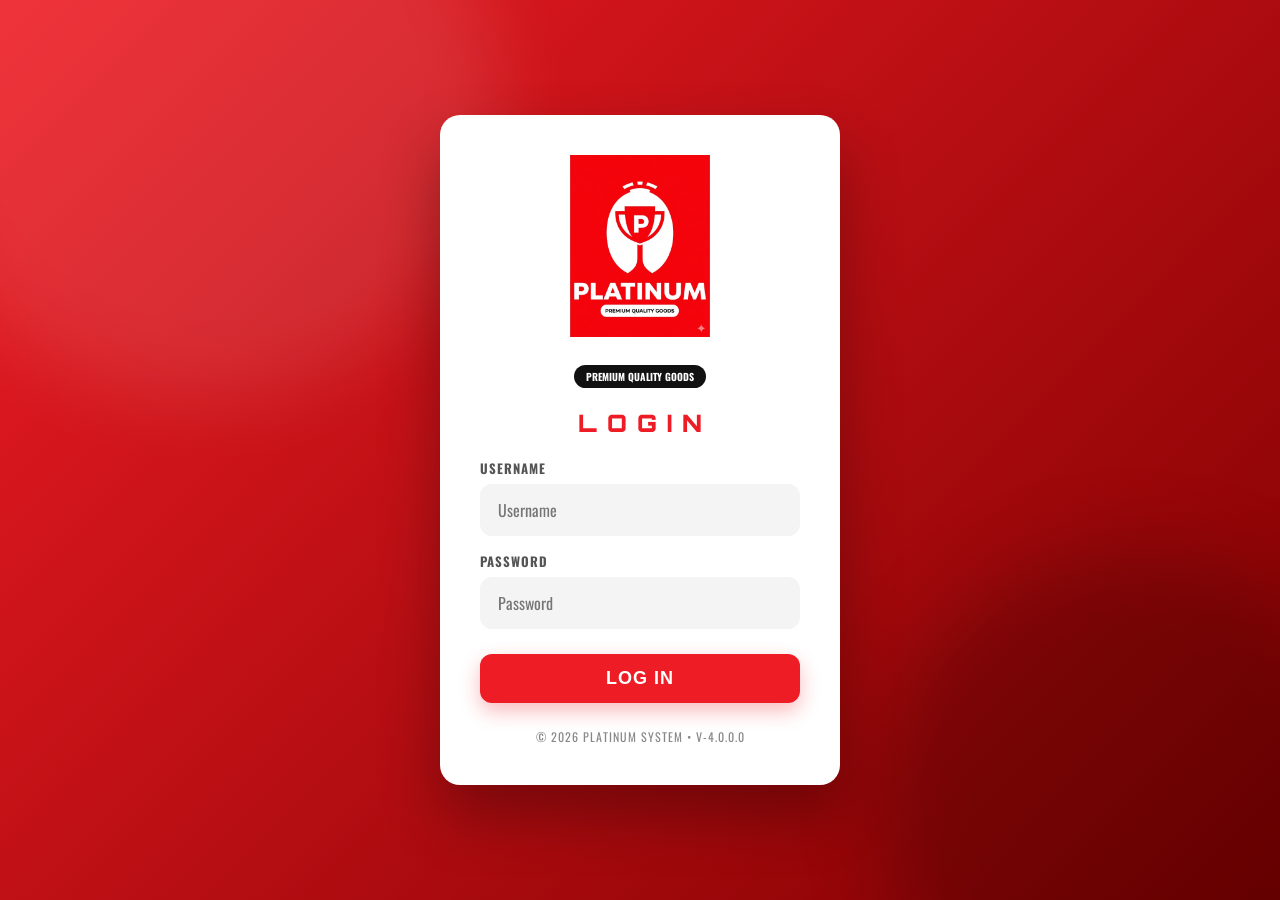
==== commit 6b496ce2: "Update all project files with latest changes" ====
--- a/3D/index.html
+++ b/3D/index.html
@@ -74,14 +74,14 @@
             <div class="s3-filterbar">
               <div class="s3-checkbox-area">
                 <div class="s3-cbx-row s3-row-top">
-                  <label class="s3-cbx"><input type="checkbox" checked /><span class="cbx-lbl italic">Ind.</span></label>
-                  <label class="s3-cbx"><input type="checkbox" /><span class="cbx-lbl pink">Multi.</span></label>
-                  <label class="s3-cbx"><input type="checkbox" /><span class="cbx-lbl pink">All.</span></label>
+                  <label class="s3-cbx"><input type="checkbox" id="indCbx" checked /><span class="cbx-lbl italic">Ind.</span></label>
+                  <label class="s3-cbx"><input type="checkbox" id="multiCbx" /><span class="cbx-lbl pink">Multi.</span></label>
+                  <label class="s3-cbx"><input type="checkbox" id="allCbxTop" /><span class="cbx-lbl pink">All.</span></label>
                 </div>
                 <div class="s3-cbx-row s3-row-bot">
-                  <label class="s3-cbx"><input type="checkbox" checked /><span class="cbx-lbl italic">A</span></label>
-                  <label class="s3-cbx"><input type="checkbox" /><span class="cbx-lbl pink">B</span></label>
-                  <label class="s3-cbx"><input type="checkbox" /><span class="cbx-lbl pink">C</span></label>
+                  <label class="s3-cbx"><input type="checkbox" id="cbxA" checked /><span class="cbx-lbl italic">A</span></label>
+                  <label class="s3-cbx"><input type="checkbox" id="cbxB" /><span class="cbx-lbl pink">B</span></label>
+                  <label class="s3-cbx"><input type="checkbox" id="cbxC" /><span class="cbx-lbl pink">C</span></label>
                 </div>
               </div>
               <div class="s3-tbtn-group">
@@ -107,8 +107,8 @@
               <input type="text" id="rangeTo" class="s3-num-input" maxlength="3" placeholder="TO">
             </div>
 
-            <div class="s3-main-selection-area" style="overflow-y: auto; max-height: 380px; background: #004d11;">
-              <div id="output" class="flex flex-wrap gap-2 p-2" style="display: flex; flex-wrap: wrap; gap: 8px; padding: 10px 10px 60px 10px;"></div>
+            <div class="s3-main-selection-area" style="overflow-y: auto; flex: 1; min-height: 0; background: #004d11; padding-bottom: 16px;">
+              <div id="output" class="flex flex-wrap gap-2 p-2" style="display: flex; flex-wrap: wrap; gap: 8px; padding: 10px 10px 80px 10px;"></div>
             </div>
           </div>
 
@@ -121,11 +121,11 @@
                 <div class="s3-stadium-bg"></div>
               </div>
               <div class="s3-football-btns">
-                <button class="s3-side-btn gold">Reprint<br>(F2)</button>
-                <button class="s3-side-btn gold">Advance<br>Spot</button>
-                <button class="s3-side-btn gold">Cancel<br>(F10)</button>
+                <button class="s3-side-btn gold" onclick="openReprintModal()">Reprint<br>(F2)</button>
+                <button class="s3-side-btn gold" onclick="openAdvanceModal()">Advance<br>Spot</button>
+                <button class="s3-side-btn gold" onclick="openCancelModal()">Cancel<br>(F10)</button>
                 <button class="s3-side-btn gold" onclick="clearSelections()">Clear<br>(ESC)</button>
-                <button class="s3-side-btn green" id="playBtn">PLAY<br>(F7)</button>
+                <button class="s3-side-btn green" id="playBtn" onclick="openPlayModal()">PLAY<br>(F7)</button>
               </div>
             </div>
           </div>
@@ -153,10 +153,90 @@
         <div class="s3-status-box">Pressed F8</div>
         <button class="s3-glb-btn motor">MOTOR 1</button>
         <button class="s3-glb-btn screen">SCREEN 2</button>
-        <button class="s3-glb-btn info">INFO (I)</button>
-      </div>
-    </div>
-  </div>
+        <button class="s3-glb-btn info" onclick="openBetHistoryModal()">INFO (I)</button>
+      </div>
+    </div>
+  </div>
+
+  <!-- REPRINT MODAL -->
+  <div id="reprintModal" class="modal-overlay" style="display:none;">
+    <div class="modal-content history-modal">
+      <div class="modal-header">
+        <h2>REPRINT</h2>
+        <button class="close-modal" onclick="closeReprintModal()">&times;</button>
+      </div>
+      <div class="modal-body">
+        <div style="display:flex; gap:12px; margin-bottom:20px; align-items:center;">
+          <input type="text" id="reprintBarcodeInp" placeholder="ENTER BARCODE..." style="flex:1; padding:12px; border-radius:6px; border:1px solid #444; background:#000; color:#0f0; font-size:18px; outline:none;" />
+          <button class="nav-tab active" onclick="alert('Reprinting...')" style="width:auto; padding:0 20px; margin:0;">PRINT</button>
+        </div>
+      </div>
+    </div>
+  </div>
+
+  <!-- ADVANCE SPOT MODAL -->
+  <div id="advanceModal" class="modal-overlay" style="display:none;">
+    <div class="modal-content history-modal">
+      <div class="modal-header">
+        <h2>ADVANCE SPOT</h2>
+        <button class="close-modal" onclick="closeAdvanceModal()">&times;</button>
+      </div>
+      <div class="modal-body">
+        <div class="draw-grid-container" id="advanceDrawGrid">
+          <p style="text-align:center; color:#aaa; font-style:italic;">No advance draws available.</p>
+        </div>
+      </div>
+      <div class="modal-footer" style="padding:15px; display:flex; justify-content:flex-end; gap:10px; border-top:1px solid #333;">
+        <button class="nav-tab" onclick="closeAdvanceModal()" style="width:auto; padding:0 20px; margin:0; background:#444; color:#fff;">CANCEL</button>
+        <button class="nav-tab active" onclick="alert('Confirmed')" style="width:auto; padding:0 20px; margin:0;">OK</button>
+      </div>
+    </div>
+  </div>
+
+  <!-- CANCEL MODAL -->
+  <div id="cancelBetModal" class="modal-overlay" style="display:none;">
+    <div class="modal-content history-modal" style="width:800px;">
+      <div class="modal-header">
+        <h2>CANCEL BET HISTORY</h2>
+        <button class="close-modal" onclick="closeCancelModal()">&times;</button>
+      </div>
+      <div class="modal-body">
+        <table class="history-table" style="width:100%; border-collapse:collapse; color:#ddd; font-family:'Oswald', sans-serif;">
+          <thead>
+            <tr style="background:#222; color:#f1ce07; text-align:left;">
+              <th style="padding:10px; border-bottom:1px solid #444;">ID</th>
+              <th style="padding:10px; border-bottom:1px solid #444;">Barcode</th>
+              <th style="padding:10px; border-bottom:1px solid #444;">Draw</th>
+              <th style="padding:10px; border-bottom:1px solid #444;">Amount</th>
+              <th style="padding:10px; border-bottom:1px solid #444;">Action</th>
+            </tr>
+          </thead>
+          <tbody>
+            <tr><td colspan="5" style="padding:20px; text-align:center; color:#666;">No recent bets found.</td></tr>
+          </tbody>
+        </table>
+      </div>
+    </div>
+  </div>
+
+  <!-- PLAY MODAL (Confirmation) -->
+  <div id="playModal" class="modal-overlay" style="display:none;">
+    <div class="modal-content history-modal" style="width:400px; text-align:center;">
+      <div class="modal-header">
+        <h2>CONFIRM PLAY</h2>
+        <button class="close-modal" onclick="closePlayModal()">&times;</button>
+      </div>
+      <div class="modal-body">
+        <p style="font-size:24px; color:#fff; margin-bottom:20px;">Place these bets?</p>
+        <p style="font-size:18px; color:#f1ce07;">Total Points: <span id="confirmTotalPoints">0</span></p>
+      </div>
+      <div class="modal-footer" style="padding:15px; display:flex; justify-content:center; gap:20px; border-top:1px solid #333;">
+        <button class="nav-tab" onclick="closePlayModal()" style="width:auto; padding:0 30px; margin:0; background:#444; color:#fff;">NO</button>
+        <button class="nav-tab active" onclick="confirmPlay()" style="width:auto; padding:0 30px; margin:0;">YES</button>
+      </div>
+    </div>
+  </div>
+
   <script src="../config.js"></script>
   <script src="../api.js"></script>
   <script src="api.js"></script>
--- a/style.css
+++ b/style.css
@@ -1349,16 +1349,20 @@
 .s3-body {
     display: flex;
     padding: 0;
-    flex: 1;
+    flex: 1 1 0;
+    min-height: 0;
+    overflow: hidden;
     background: #000020;
 }
 
 .s3-left {
     flex: 1.25;
     min-width: 0;
+    min-height: 0;
     display: flex;
     flex-direction: column;
     gap: 0;
+    overflow: hidden;
 }
 
 .s3-filterbar {
@@ -1614,6 +1618,8 @@
     display: flex;
     flex-direction: column;
     gap: 6px;
+    min-height: 0;
+    overflow: hidden;
 }
 
 .s3-results-container {
@@ -1669,7 +1675,9 @@
     background: #000030;
     border: 2px solid #311b92;
     padding: 8px;
-    flex: 1;
+    flex: 1.4;
+    min-height: 0;
+    overflow: hidden;
 }
 
 .s3-stadium-area {
@@ -1694,7 +1702,8 @@
     flex-shrink: 0;
     display: flex;
     flex-direction: column;
-    gap: 8px;
+    gap: 5px;
+    overflow: hidden;
 }
 
 .s3-side-btn {
@@ -2014,6 +2023,7 @@
     border-radius: 2px;
     gap: 4px;
     border: 1px solid #000;
+    cursor: pointer;
 }
 
 .fd-chip-box.yellow {
@@ -2499,14 +2509,12 @@
 .c-crown-img {
     width: 80%;
     height: auto;
-    filter: drop-shadow(0 2px 4px rgba(0, 0, 0, 0.5));
 }
 
 .c-card-img {
     width: 80%;
     height: 80%;
     object-fit: contain;
-    filter: drop-shadow(0 4px 8px rgba(0, 0, 0, 0.6));
     margin-top: -10px;
 }
 
@@ -2533,13 +2541,8 @@
     text-shadow: 0 0 8px rgba(255, 255, 255, .9);
 }
 
-.c-item:hover .c-oval {
-    transform: translateY(-5px);
-}
-
 .c-emoji {
     font-size: 70px;
-    filter: drop-shadow(0 4px 10px rgba(0, 0, 0, .6));
 }
 
 .c-namebox {
@@ -2554,7 +2557,7 @@
 
 .c-item.sel .c-oval {
     border-color: #ffcc00;
-    box-shadow: 0 0 18px rgba(255, 204, 0, .7);
+    /* box-shadow: 0 0 18px rgba(255, 204, 0, .7); */
 }
 
 .c-bottom {
@@ -5709,28 +5712,53 @@
        
 }
 
-     . s 3 - t i c k e t   . r a t e    {
-               f o n t - s i z e :    1 4 p x ;
-               c o l o r :    # 4 a d e 8 0 ;
-       
-}
-
-     . s 3 - t i c k e t   . r e m o v e    {
-               p o s i t i o n :    a b s o l u t e ;
-               t o p :    - 5 p x ;
-               r i g h t :    - 5 p x ;
-               b a c k g r o u n d :    # e 1 1 d 4 8 ;
-               c o l o r :    # f f f ;
-               w i d t h :    1 8 p x ;
-               h e i g h t :    1 8 p x ;
-               b o r d e r - r a d i u s :    5 0 % ;
-               d i s p l a y :    f l e x ;
-               a l i g n - i t e m s :    c e n t e r ;
-               j u s t i f y - c o n t e n t :    c e n t e r ;
-               f o n t - s i z e :    1 0 p x ;
-               c u r s o r :    p o i n t e r ;
-               b o r d e r :    1 p x   s o l i d   # f f f ;
-       
-}
-
-       +       
+     . s 3 - t i c k e t   . r a t e    {
+               f o n t - s i z e :    1 4 p x ;
+               c o l o r :    # 4 a d e 8 0 ;
+       
+}
+
+     . s 3 - t i c k e t   . r e m o v e    {
+               p o s i t i o n :    a b s o l u t e ;
+               t o p :    - 5 p x ;
+               r i g h t :    - 5 p x ;
+               b a c k g r o u n d :    # 2 e 7 d 3 2 ;
+               c o l o r :    # f f f ;
+               w i d t h :    1 8 p x ;
+               h e i g h t :    1 8 p x ;
+               b o r d e r - r a d i u s :    5 0 % ;
+               d i s p l a y :    f l e x ;
+               a l i g n - i t e m s :    c e n t e r ;
+               j u s t i f y - c o n t e n t :    c e n t e r ;
+               f o n t - s i z e :    1 0 p x ;
+               c u r s o r :    p o i n t e r ;
+               b o r d e r :    1 p x   s o l i d   # f f f ;
+
+}
+
+/* ============================================================
+   1024x768 SCREEN — Scale full 1366-wide layout to fit
+   Same visual as desktop, no reflow, no scroll
+   ============================================================ */
+@media screen and (max-width: 1024px) and (min-width: 601px) {
+
+    html,
+    body {
+        overflow: hidden;
+        height: 100%;
+        width: 100%;
+    }
+
+    .app-wrapper {
+        width: 1366px;
+        height: 768px;
+        transform-origin: top left;
+        transform: scale(calc(100vw / 1366));
+        overflow: hidden;
+        position: absolute;
+        top: 0;
+        left: 0;
+    }
+}
+
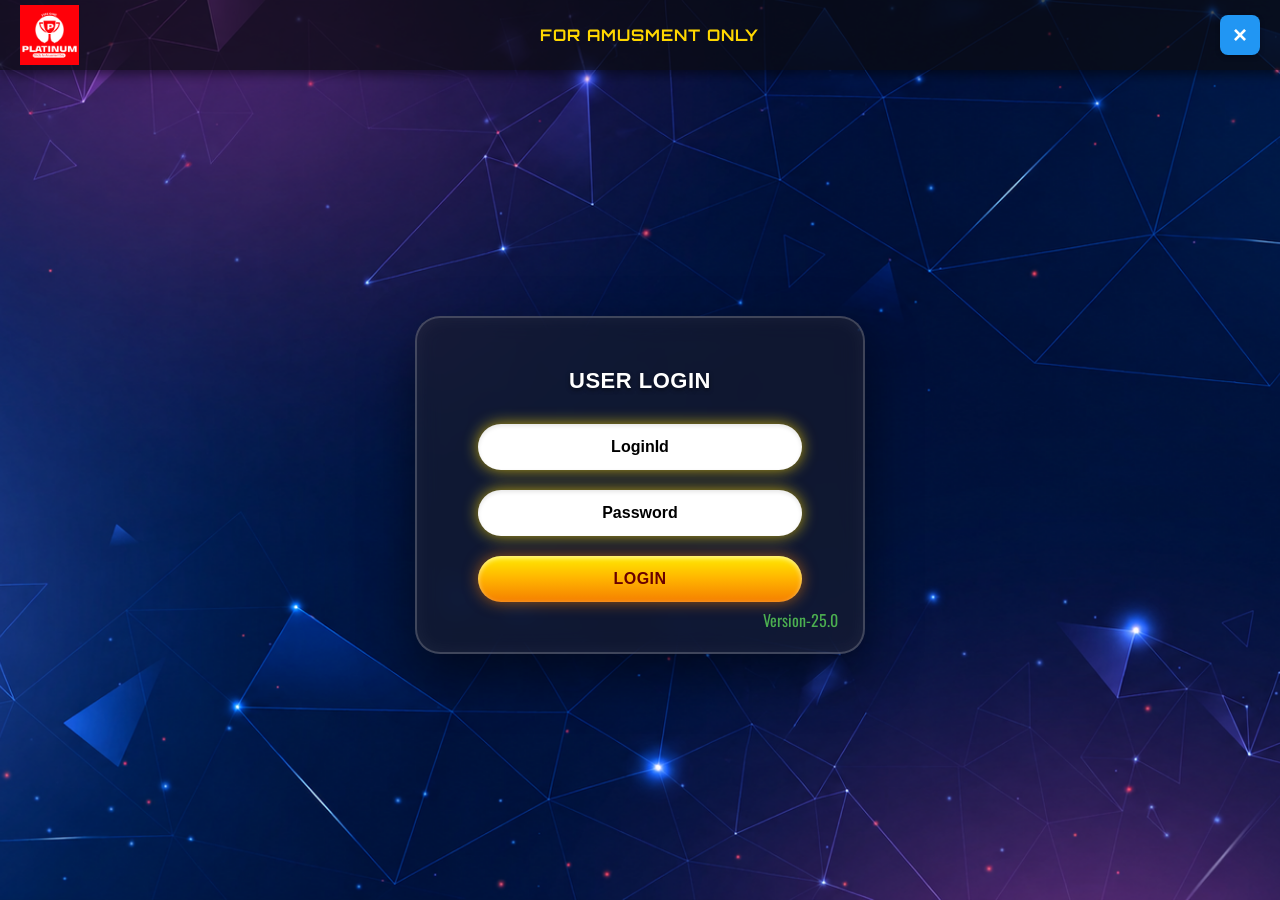
==== commit ef612f0a: "Update project files" ====
--- a/3D/index.html
+++ b/3D/index.html
@@ -7,6 +7,7 @@
   <link rel="preconnect" href="https://fonts.googleapis.com">
   <link href="https://fonts.googleapis.com/css2?family=Orbitron:wght@400;700&family=Oswald:wght@300;400;700&display=swap" rel="stylesheet">
   <link rel="stylesheet" href="../style.css" />
+  <link rel="stylesheet" href="style.css" />
 </head>
 <body>
   <div class="app-wrapper">
@@ -17,6 +18,7 @@
       <button class="nav-tab active" onclick="switchPage('3D')">3D</button>
       <button class="nav-tab" onclick="switchPage('4D')">4D</button>
       <button class="nav-tab" onclick="switchPage('C')">C</button>
+      <button class="nav-tab" onclick="switchPage('D')">D</button>
       <div class="nav-spacer"></div>
       <div class="nav-right">
         <span class="nav-datetime" id="navDatetime">2/3/2026 | 11:45:40</span>
@@ -46,6 +48,7 @@
             <div class="s3-logo-box">
               <img src="../image.png" alt="P" class="s3-plat-mini">
             </div>
+            <div class="s3-ver-mini">V-1.3.6</div>
           </div>
           <div class="s3-topbar">
             <!-- First Grid Column -->
@@ -62,7 +65,6 @@
               <span class="s3-ssvi-label">SSNE009</span>
               <div class="hdr-countdown s3-cnt-box" id="s3Countdown">12:41</div>
               <div class="s3-hdr-right">
-                <div class="s3-ver-mini">V-1.3.6</div>
                 <div class="s3-limit-box">LIMIT : <span id="s3LimitVal">35318.74</span></div>
               </div>
             </div>
@@ -70,7 +72,8 @@
         </div>
 
         <div class="s3-body">
-          <div class="s3-left">
+          <!-- DEFAULT LEFT PANEL (Normal View) -->
+          <div class="s3-left" id="s3LeftNormal">
             <div class="s3-filterbar">
               <div class="s3-checkbox-area">
                 <div class="s3-cbx-row s3-row-top">
@@ -94,21 +97,85 @@
               </div>
             </div>
 
-            <div class="s3-digit-controls">
-              <label class="s3-cbx-premium all digit-row-all"><input type="checkbox" id="allDigitsCbx" /><span class="cbx-lbl">ALL</span></label>
-              <div class="s3-digit-row" id="s3Digits"></div>
-            </div>
-
-            <div class="s3-addnum-area">
-              <input type="text" id="addNumberInput" class="s3-num-input" maxlength="3" placeholder="ADD NUM" style="width: 80px; margin-right: 10px;">
+            <div class="s3-digit-controls" style="display: flex; align-items: center; width: 100%;">
+              <label class="s3-cbx-premium all digit-row-all" style="margin-right: 10px;"><input type="checkbox" id="allDigitsCbx" /><span class="cbx-lbl">ALL</span></label>
+              <div class="s3-digit-row" id="s3Digits" style="display: flex; justify-content: space-between; flex: 1; gap: 5px;"></div>
+            </div>
+
+            <div id="screen1TopControls" class="s3-addnum-area">
+              <input type="text" id="addNumberInput" class="s3-num-input" maxlength="3" placeholder="ADDNUMBER" style="width: 250px; margin-right: 15px;" oninput="this.value = this.value.replace(/[^0-9]/g, '')">
               <span class="s3-range-lbl">Range-:</span>
-              <input type="text" id="rangeFrom" class="s3-num-input" maxlength="3" placeholder="FROM">
+              <input type="text" id="rangeFrom" class="s3-num-input" maxlength="3" placeholder="NUM" style="width: 90px;" oninput="this.value = this.value.replace(/[^0-9]/g, '')">
               <span class="s3-to-lbl">To</span>
-              <input type="text" id="rangeTo" class="s3-num-input" maxlength="3" placeholder="TO">
-            </div>
-
-            <div class="s3-main-selection-area" style="overflow-y: auto; flex: 1; min-height: 0; background: #004d11; padding-bottom: 16px;">
+              <input type="text" id="rangeTo" class="s3-num-input" maxlength="3" placeholder="NUM" style="width: 90px;" oninput="this.value = this.value.replace(/[^0-9]/g, '')">
+            </div>
+
+            <div id="screen2TopControls" style="display:none; flex-direction:column;">
+              <div style="display:flex; justify-content:space-around; align-items:center; padding: 10px 40px; color:#fff; font-weight:bold; font-style:italic;">
+                <label style="display:flex; align-items:center; gap:5px; cursor:pointer;">
+                  <input type="checkbox" id="motorSingle" checked style="width:16px; height:16px;"> Single
+                </label>
+                <label style="display:flex; align-items:center; gap:5px; cursor:pointer;">
+                  <input type="checkbox" id="motorDuplicates" style="width:16px; height:16px;"> Duplicates
+                </label>
+                <label style="display:flex; align-items:center; gap:5px; cursor:pointer;">
+                  <input type="checkbox" id="motorTriples" style="width:16px; height:16px;"> Triples
+                </label>
+              </div>
+              <div style="display:flex; justify-content:center; margin-bottom: 10px;">
+                 <button id="motorGenerateBtn" onclick="generateMotorBets()" style="background: linear-gradient(to bottom, #f3e5f5, #ce93d8); border:2px solid #000; border-radius:6px; padding:4px 40px; font-weight:900; font-style:italic; font-size:18px; color:#4a148c; box-shadow: 2px 2px 5px rgba(0,0,0,0.5); cursor:pointer;">MOTOR</button>
+              </div>
+            </div>
+
+            <div class="s3-main-selection-area" style="overflow-y: auto; flex: 1; min-height: 0; background: #004d11; padding-bottom: 16px; padding-top: 20px;">
               <div id="output" class="flex flex-wrap gap-2 p-2" style="display: flex; flex-wrap: wrap; gap: 8px; padding: 10px 10px 80px 10px;"></div>
+            </div>
+          </div>
+
+          <!-- MOTOR 1 GRID PANEL (Hidden by default) -->
+          <div class="s3-left motor-grid-panel" id="s3LeftMotor" style="display:none;">
+            <div class="s3-filterbar">
+              <div class="s3-checkbox-area">
+                <div class="s3-cbx-row s3-row-top">
+                  <label class="s3-cbx"><input type="checkbox" id="motorIndCbx" checked /><span class="cbx-lbl italic">Ind.</span></label>
+                  <label class="s3-cbx"><input type="checkbox" id="motorMultiCbx" /><span class="cbx-lbl pink">Multi.</span></label>
+                  <label class="s3-cbx"><input type="checkbox" id="motorAllCbxTop" /><span class="cbx-lbl pink">All.</span></label>
+                </div>
+                <div class="s3-cbx-row s3-row-bot">
+                  <label class="s3-cbx"><input type="checkbox" id="motorCbxA" checked /><span class="cbx-lbl italic">A</span></label>
+                  <label class="s3-cbx"><input type="checkbox" id="motorCbxB" /><span class="cbx-lbl pink">B</span></label>
+                  <label class="s3-cbx"><input type="checkbox" id="motorCbxC" /><span class="cbx-lbl pink">C</span></label>
+                </div>
+              </div>
+              <div class="s3-tbtn-group" id="motorBetTypes">
+                <button class="s3-tbtn active"><div class="s3-tbtn-top"><div class="tbtn-check">✓</div></div><div class="s3-tbtn-bot">Box</div></button>
+                <button class="s3-tbtn"><div class="s3-tbtn-top"><div class="tbtn-box"></div></div><div class="s3-tbtn-bot">Straight</div></button>
+                <button class="s3-tbtn"><div class="s3-tbtn-top"><div class="tbtn-box"></div></div><div class="s3-tbtn-bot">FP</div></button>
+                <button class="s3-tbtn"><div class="s3-tbtn-top"><div class="tbtn-box"></div></div><div class="s3-tbtn-bot">BP</div></button>
+                <button class="s3-tbtn"><div class="s3-tbtn-top"><div class="tbtn-box"></div></div><div class="s3-tbtn-bot">SP</div></button>
+                <button class="s3-tbtn"><div class="s3-tbtn-top"><div class="tbtn-box"></div></div><div class="s3-tbtn-bot">AP</div></button>
+              </div>
+            </div>
+
+            <!-- MOTOR GRID: Row Range Sidebar + 10x10 Number Grid -->
+            <div class="motor-grid-wrapper">
+              <div class="motor-grid-sidebar" id="motorRangeSidebar">
+                <label class="motor-range-all"><input type="checkbox" id="motorAllRanges" /><span>All</span></label>
+                <!-- Range buttons generated by JS -->
+              </div>
+              <div class="motor-grid-main-area">
+                <div class="motor-col-headers" id="motorColHeaders">
+                  <!-- 10 col inputs generated by JS -->
+                </div>
+                <div class="motor-grid-body-row">
+                  <div class="motor-row-headers" id="motorRowHeaders">
+                    <!-- 10 row inputs generated by JS -->
+                  </div>
+                  <div class="motor-grid-numbers" id="motorGridNumbers">
+                    <!-- 10x10 grid of numbers generated by JS -->
+                  </div>
+                </div>
+              </div>
             </div>
           </div>
 
@@ -121,11 +188,12 @@
                 <div class="s3-stadium-bg"></div>
               </div>
               <div class="s3-football-btns">
-                <button class="s3-side-btn gold" onclick="openReprintModal()">Reprint<br>(F2)</button>
+                <div style="flex: 1; pointer-events: none;"></div>
+                <button class="s3-side-btn gold" onclick="reprintTicket()">Reprint<br>(F2)</button>
                 <button class="s3-side-btn gold" onclick="openAdvanceModal()">Advance<br>Spot</button>
                 <button class="s3-side-btn gold" onclick="openCancelModal()">Cancel<br>(F10)</button>
                 <button class="s3-side-btn gold" onclick="clearSelections()">Clear<br>(ESC)</button>
-                <button class="s3-side-btn green" id="playBtn" onclick="openPlayModal()">PLAY<br>(F7)</button>
+                <button class="s3-side-btn green" id="playBtn" onclick="confirmPlay()">PLAY<br>(F7)</button>
               </div>
             </div>
           </div>
@@ -137,12 +205,12 @@
     <div class="s3-bottom-bar high-fidelity" id="s3Bottom" style="display:flex;">
       <div class="s3-left-grid">
         <div class="s3-stats-box">
-          <div class="s3-stat-item"><label>Total Selected spots</label><div class="s3-bval" id="s3statSpots">0</div></div>
-          <div class="s3-stat-item"><label>Prize pool Contribution</label><div class="s3-bval" id="s3statPrize">0</div></div>
+          <div class="s3-stat-item"><label>Total Selected spots</label><div class="s3-bval" id="statSpots">0</div></div>
+          <div class="s3-stat-item"><label>Prize pool Contribution</label><div class="s3-bval" id="statPrize">0</div></div>
         </div>
         <div class="s3-stats-box">
-          <div class="s3-stat-item"><label>Game service points</label><div class="s3-bval">0</div></div>
-          <div class="s3-stat-item"><label>Total Points</label><div class="s3-bval">0</div></div>
+          <div class="s3-stat-item"><label>Game service points</label><div class="s3-bval" id="statGameService">0</div></div>
+          <div class="s3-stat-item"><label>Total Points</label><div class="s3-bval" id="statTotalPts">0</div></div>
         </div>
         <div class="s3-footer-ctrl">
           <button class="s3-rnd-pick" id="randomPickBtn">Random Pick</button>
@@ -150,29 +218,22 @@
         </div>
       </div>
       <div class="s3-footer-global">
-        <div class="s3-status-box">Pressed F8</div>
-        <button class="s3-glb-btn motor">MOTOR 1</button>
-        <button class="s3-glb-btn screen">SCREEN 2</button>
+        <div class="s3-status-box" style="visibility: hidden; pointer-events: none;">
+          <input type="text" placeholder="Pressed F8" style="width: 100%; height: 100%; border: none; background: transparent; color: #000; font-family: inherit; font-size: inherit; font-weight: inherit; text-align: center; outline: none;" />
+        </div>
+        <div class="s3-status-box">
+  <input type="text" id="claimInput" placeholder="Pressed F8" style="width: 100%; height: 100%; border: none; background: transparent; color: #000; font-family: inherit; font-size: inherit; font-weight: inherit; text-align: center; outline: none;" onkeydown="if(event.key==='Enter') handleClaim()" />
+</div>
+        <button class="s3-glb-btn motor" id="motorToggleBtn" onclick="toggleMotorView()">MOTOR 1</button>
+        <button class="s3-glb-btn screen" id="screenToggleBtn" onclick="toggleScreenView()">SCREEN 2</button>
         <button class="s3-glb-btn info" onclick="openBetHistoryModal()">INFO (I)</button>
       </div>
     </div>
-  </div>
-
-  <!-- REPRINT MODAL -->
-  <div id="reprintModal" class="modal-overlay" style="display:none;">
-    <div class="modal-content history-modal">
-      <div class="modal-header">
-        <h2>REPRINT</h2>
-        <button class="close-modal" onclick="closeReprintModal()">&times;</button>
-      </div>
-      <div class="modal-body">
-        <div style="display:flex; gap:12px; margin-bottom:20px; align-items:center;">
-          <input type="text" id="reprintBarcodeInp" placeholder="ENTER BARCODE..." style="flex:1; padding:12px; border-radius:6px; border:1px solid #444; background:#000; color:#0f0; font-size:18px; outline:none;" />
-          <button class="nav-tab active" onclick="alert('Reprinting...')" style="width:auto; padding:0 20px; margin:0;">PRINT</button>
-        </div>
-      </div>
-    </div>
-  </div>
+    
+    <div class="c-bottom-bar" id="cBottomBar" style="display:flex;">
+      <button class="c-scheme">Scheme</button>
+    </div>
+  </div> 
 
   <!-- ADVANCE SPOT MODAL -->
   <div id="advanceModal" class="modal-overlay" style="display:none;">
@@ -182,13 +243,18 @@
         <button class="close-modal" onclick="closeAdvanceModal()">&times;</button>
       </div>
       <div class="modal-body">
+        <div style="display:flex; align-items:center; gap:12px; margin-bottom:15px; padding:0 5px;">
+          <span style="color:#f1ce07; font-weight:bold;">Number of Draws:</span>
+          <input type="number" id="advanceDrawCountInp" min="1" placeholder="Type number..." style="width:120px; padding:8px; border-radius:4px; border:1px solid #444; background:#000; color:#fff; outline:none;" oninput="this.value = this.value.replace(/[^0-9]/g, ''); selectXDraws(this.value)" />
+          <span style="color:#aaa; font-size:12px; margin-left:auto;">Selected: <b id="selectedDrawCount" style="color:#0f0;">0</b></span>
+        </div>
         <div class="draw-grid-container" id="advanceDrawGrid">
           <p style="text-align:center; color:#aaa; font-style:italic;">No advance draws available.</p>
         </div>
       </div>
       <div class="modal-footer" style="padding:15px; display:flex; justify-content:flex-end; gap:10px; border-top:1px solid #333;">
         <button class="nav-tab" onclick="closeAdvanceModal()" style="width:auto; padding:0 20px; margin:0; background:#444; color:#fff;">CANCEL</button>
-        <button class="nav-tab active" onclick="alert('Confirmed')" style="width:auto; padding:0 20px; margin:0;">OK</button>
+        <button class="nav-tab active" onclick="confirmAdvanceDraw()" style="width:auto; padding:0 20px; margin:0;">OK</button>
       </div>
     </div>
   </div>
@@ -219,23 +285,8 @@
     </div>
   </div>
 
-  <!-- PLAY MODAL (Confirmation) -->
-  <div id="playModal" class="modal-overlay" style="display:none;">
-    <div class="modal-content history-modal" style="width:400px; text-align:center;">
-      <div class="modal-header">
-        <h2>CONFIRM PLAY</h2>
-        <button class="close-modal" onclick="closePlayModal()">&times;</button>
-      </div>
-      <div class="modal-body">
-        <p style="font-size:24px; color:#fff; margin-bottom:20px;">Place these bets?</p>
-        <p style="font-size:18px; color:#f1ce07;">Total Points: <span id="confirmTotalPoints">0</span></p>
-      </div>
-      <div class="modal-footer" style="padding:15px; display:flex; justify-content:center; gap:20px; border-top:1px solid #333;">
-        <button class="nav-tab" onclick="closePlayModal()" style="width:auto; padding:0 30px; margin:0; background:#444; color:#fff;">NO</button>
-        <button class="nav-tab active" onclick="confirmPlay()" style="width:auto; padding:0 30px; margin:0;">YES</button>
-      </div>
-    </div>
   </div>
+ 
 
   <script src="../config.js"></script>
   <script src="../api.js"></script>
--- a/style.css
+++ b/style.css
@@ -1,6 +1,6 @@
 /* Make the time in .wnum-time smaller and lighter */
 .wnum-time {
-    font-size: 0.7em;
+    font-size: 0.5em;
     color: #fff;
     margin-right: 4px;
     font-weight: normal;
@@ -21,7 +21,7 @@
 body {
     height: 100%;
     font-family: 'Oswald', sans-serif;
-    background: #0d0050;
+    background: linear-gradient(to bottom, #00152b 0%, #315320 100%) !important;
     color: #fff;
     overflow: hidden;
 }
@@ -235,7 +235,7 @@
     white-space: nowrap;
     opacity: .8;
     margin-bottom: -40px;
-    margin-right: -10px;
+    margin-right: 10px;
 }
 
 .icon-btn {
@@ -279,8 +279,6 @@
 .header-section {
     display: flex;
     flex-shrink: 0;
-    border-top: 3px solid #8800ff;
-    border-bottom: 2px solid #6600cc;
 }
 
 .header-logo-col {
@@ -288,12 +286,16 @@
     flex-direction: column;
     align-items: center;
     justify-content: center;
-    background: #f12517;
-    padding: 4px 8px;
+    background: #8800ff;
+    padding: 0 !important;
     gap: 1px;
     flex-shrink: 0;
     border-right: 1px solid #000;
     min-width: 100px;
+    height: 100%;
+    overflow: hidden;
+    position: relative !important;
+    z-index: 999 !important;
 }
 
 .header-right-col {
@@ -301,13 +303,15 @@
     flex-direction: column;
     flex: 1;
     min-width: 0;
+    border-top: 3px solid #8800ff;
+    border-bottom: 2px solid #6600cc;
 }
 
 /* G Page Specific Logo Width Adjustment - Aligned with grid */
 .layout-g .header-logo-col {
-    min-width: 76px !important;
-    width: 76px !important;
-    padding: 4px;
+    min-width: 102px !important;
+    width: 101px !important;
+    padding: 0 !important;
 }
 
 /* G Page Ticker alignment with Grid below */
@@ -319,8 +323,8 @@
 .layout-g .ticker-track {
     margin-left: 9px !important;
     /* Aligns start of red boxes with start of blue grid (76 logo + 9 margin = 85px) */
-    margin-right: 98px !important;
-    /* Matches sidebar width exactly to prevent box squishing (82 btn + 16 pad = 98px) */
+    margin-right: 150px !important;
+    /* Matches sidebar width exactly to prevent box squishing (126 btn + 24 pad = 150px) */
     height: 48px !important;
     display: grid !important;
     grid-template-columns: repeat(10, minmax(0, 1fr)) !important;
@@ -344,7 +348,8 @@
 }
 
 .layout-g .plat-img {
-    width: 68px;
+    width: 100% !important;
+    height: 100% !important;
 }
 
 /* Add this to constrain the 3D logo on the live server */
@@ -356,10 +361,11 @@
 }
 
 .body-3D .plat-img {
-    width: 68px !important;
-    max-width: 68px !important;
-    max-height: 60px !important;
-    object-fit: contain !important;
+    width: 100% !important;
+    height: 100% !important;
+    max-width: none !important;
+    max-height: none !important;
+    object-fit: cover !important;
 }
 
 .s3-logo-box {
@@ -367,21 +373,25 @@
     width: 52px !important;
     height: 55px !important;
     margin-left: 8px !important;
+    padding: 0 !important;
     overflow: hidden !important;
+    position: relative !important;
+    z-index: 999 !important;
 }
 
 .s3-logo-box img,
 .s3-logo-box .plat-img {
-    width: 44px !important;
-    max-height: 50px !important;
-    object-fit: contain !important;
+    width: 100% !important;
+    height: 100% !important;
+    max-height: none !important;
+    object-fit: cover !important;
 }
 
 
 .header-bar {
     display: flex;
     align-items: center;
-    background: linear-gradient(180deg, #440088 0%, #220055 100%);
+    background: #8800ff;
     padding: 4px 10px;
     gap: 12px;
     flex-shrink: 0;
@@ -439,22 +449,24 @@
     flex: 1;
 }
 
+.premium-hdr .hdr-gamename-stacked,
+.premium-hdr .hdr-lasttx,
 .premium-hdr .hdr-gamename,
-.premium-hdr .hdr-gamename-stacked,
 .premium-hdr .hdr-time,
-.premium-hdr .hdr-lasttx,
 .premium-hdr .hdr-ssvi,
 .premium-hdr .hdr-limit {
-    color: #f1ce07 !important;
+    color: #ffffff !important;
     font-size: 18px;
-    font-weight: 800;
-}
+    font-weight: 700;
+}
+
+
 
 .premium-hdr .hdr-tx-stack {
     display: flex;
     align-items: center;
     gap: 8px;
-    background: rgba(0, 0, 0, .3);
+    background: transparent;
     padding: 4px 12px;
     border-radius: 8px;
     margin-left: auto;
@@ -462,23 +474,24 @@
 }
 
 .premium-hdr .hdr-tx-lbl {
-    color: #f1ce07;
+    color: #ffffff;
     font-size: 14px;
     font-weight: 800;
 }
 
 .premium-hdr .hdr-tx-val {
-    color: #f1ce07;
+    color: #ffffff;
     font-size: 18px;
     font-weight: 800;
 }
 
 .premium-hdr .hdr-limit {
     margin-left: auto;
+    margin-right: 15%;
 }
 
 .premium-hdr .hdr-refresh {
-    display: none !important;
+    display: inline-flex !important;
 }
 
 .hdr-gamename {
@@ -488,11 +501,11 @@
 }
 
 .plat-img {
-    width: 90px;
-    height: auto;
-    max-height: 70px;
+    width: 100% !important;
+    height: 100% !important;
+    max-height: none !important;
     border-radius: 0 !important;
-    object-fit: contain;
+    object-fit: cover !important;
 }
 
 .plat-label {
@@ -562,17 +575,26 @@
 }
 
 .hdr-limit span {
-    color: #f1ce07;
+    color: #ffffff !important;
+    -webkit-text-stroke: 0 !important;
+    margin-left: 15px;
 }
 
 .hdr-refresh {
     background: transparent;
     border: none;
-    color: #ffeb3b;
-    font-size: 24px;
+    color: #ffffff; /* Pure white */
+    font-size: 32px;
     cursor: pointer;
-    margin-left: 6px;
-    font-weight: bold;
+    margin-left: 8px;
+    font-weight: 900;
+    text-shadow: none; /* No glow */
+    line-height: 1;
+    padding: 0;
+    outline: none;
+    display: inline-flex;
+    align-items: center;
+    justify-content: center;
 }
 
 /* 4D header mode */
@@ -686,7 +708,7 @@
 .h-wnum {
     background: #e21c11;
     color: #fff;
-    font-size: 24px;
+    font-size: 32px;
     font-weight: 900;
     flex: 1;
     min-width: 36px;
@@ -699,7 +721,7 @@
 }
 
 .h-time-box {
-    background: linear-gradient(180deg, #6a2e6a 0%, #301030 100%);
+    background: #312966;
     color: #fff;
     font-size: 15px;
     font-weight: 900;
@@ -711,16 +733,20 @@
     border-radius: 4px;
     white-space: nowrap;
     flex: 1;
-    min-width: 150px;
+    min-width: 97px;
     margin-left: 2px;
 }
 
 .h-ver-lbl {
-    color: #ccc;
+    color: #ffffff;
     font-size: 14px;
-    padding-left: 60px;
-    padding-right: 5px;
+    height: 44px;
+    width: 115px;
+    background: #2f2665;
     white-space: nowrap;
+    display: flex;
+    align-items: center;
+    justify-content: center;
 }
 
 /* Hide header version specifically on H page Winners Bar */
@@ -809,7 +835,7 @@
 Ã¢â€¢ÂÃ¢â€¢ÂÃ¢â€¢ÂÃ¢â€¢ÂÃ¢â€¢ÂÃ¢â€¢ÂÃ¢â€¢ÂÃ¢â€¢ÂÃ¢â€¢ÂÃ¢â€¢ÂÃ¢â€¢ÂÃ¢â€¢ÂÃ¢â€¢ÂÃ¢â€¢ÂÃ¢â€¢ÂÃ¢â€¢ÂÃ¢â€¢ÂÃ¢â€¢ÂÃ¢â€¢ÂÃ¢â€¢ÂÃ¢â€¢ÂÃ¢â€¢ÂÃ¢â€¢ÂÃ¢â€¢ÂÃ¢â€¢ÂÃ¢â€¢ÂÃ¢â€¢ÂÃ¢â€¢ÂÃ¢â€¢ÂÃ¢â€¢ÂÃ¢â€¢ÂÃ¢â€¢ÂÃ¢â€¢ÂÃ¢â€¢ÂÃ¢â€¢ÂÃ¢â€¢ÂÃ¢â€¢ÂÃ¢â€¢ÂÃ¢â€¢ÂÃ¢â€¢Â*/
 .g-layout {
     display: grid;
-    grid-template-columns: 76px 1fr;
+    grid-template-columns: 130px 1fr;
     gap: 3px;
     flex: 1 1 0;
     overflow: hidden;
@@ -830,8 +856,8 @@
 }
 
 .g-lbl {
-    background: #bda9e5;
-    border: 1px solid #aa88ee;
+    background: #9998fe;
+    border: 1px solid #ffffff;
     border-radius: 3px;
     display: flex;
     align-items: center;
@@ -860,8 +886,8 @@
 }
 
 .prev-cell {
-    background: #bda9e5;
-    border: 1px solid #aa88ee;
+    background: #9998fe;
+    border: 1px solid #ffffff;
     border-radius: 3px;
     display: flex;
     align-items: center;
@@ -900,12 +926,12 @@
 }
 
 .gcell .cell-code {
-    font-size: 0.8em;
+    font-size: 0.6em; /* reduced for tighter text */
     flex-shrink: 0;
 }
 
 .gcell .cell-bet {
-    font-size: 0.75em;
+    font-size: 0.6em; /* reduced for tighter text */
     flex-grow: 1;
     min-height: 18px;
 }
@@ -1011,7 +1037,7 @@
 /* Vibrant side rows turn deep purple when selected */
 .h-rlbl:has(input:checked):not(.filter),
 .h-mbox:not(:nth-child(1)):not(:nth-child(2)):has(input:checked) {
-    background: #311b92 !important;
+    background: #0ca502 !important;
     color: #fff !important;
     border-color: #000 !important;
 }
@@ -1022,8 +1048,8 @@
 .h-rlbl input,
 .h-filter-sub input,
 .h-mbox input {
-    width: 12px;
-    height: 12px;
+    width: 14px;
+    height: 14px;
     margin: 0;
     accent-color: #f1ce07;
     cursor: pointer;
@@ -1037,11 +1063,21 @@
     width: 14px !important;
     height: 14px !important;
     background: #fff !important;
-    border: 1px solid #777 !important;
-    border-radius: 2px !important;
+    border: 2px solid #aaa !important;
+    border-radius: 3px !important;
     display: flex !important;
     align-items: center !important;
     justify-content: center !important;
+    cursor: pointer !important;
+}
+
+.h-rlbl:not(.filter):not(.transparent) input:checked {
+    background: #f1ce07 !important;
+    border-color: #c8a010 !important;
+    background-image: url("data:image/svg+xml,%3Csvg xmlns='http://www.w3.org/2000/svg' viewBox='0 0 12 12'%3E%3Cpath d='M2 6l3 3 5-5' stroke='%23333' stroke-width='2' fill='none' stroke-linecap='round' stroke-linejoin='round'/%3E%3C/svg%3E") !important;
+    background-repeat: no-repeat !important;
+    background-position: center !important;
+    background-size: 10px 10px !important;
 }
 
 
@@ -1056,7 +1092,7 @@
 }
 
 .h-mbox {
-    background: #bda9e5;
+    background: #9998fe;
     border: 1px solid #000;
     border-radius: 1px;
     display: flex;
@@ -1066,6 +1102,7 @@
     font-size: 11px;
     font-weight: 800;
     color: #000;
+    border-radius: 10px;
     cursor: pointer;
     height: 100%;
 }
@@ -1099,7 +1136,7 @@
 }
 
 .h-chdr {
-    background: #aa88ee;
+    background: #9998fe;
     border: 1px solid #000;
     border-radius: 6px;
     height: 100%;
@@ -1137,12 +1174,12 @@
 }
 
 .hcell.sel {
-    background: #0000aa;
+    background: #bbb9de;
 }
 
 .hcell.sel .hcell-num {
-    background: #0000aa;
-    color: #fff;
+    background: #ffffff;
+    color: #000000;
     border-bottom-color: #555;
 }
 
@@ -1213,7 +1250,8 @@
 .s3-logo-row {
     width: 100%;
     display: flex;
-    justify-content: flex-start;
+    justify-content: space-between;
+    align-items: flex-end;
 }
 
 .s3-logo-box {
@@ -1227,13 +1265,14 @@
     border: 1.5px solid #fff;
     border-top: none;
     line-height: 1;
-    z-index: 100;
+    position: relative !important;
+    z-index: 999 !important;
     margin-left: 15px;
 }
 
 .s3-topbar {
     width: 100% !important;
-    background: #000 !important;
+    background: linear-gradient(to bottom, #00152b 0%, #3e5a30 100%) !important;
     padding: 3px 6px !important;
     display: flex !important;
     align-items: center !important;
@@ -1241,7 +1280,6 @@
     height: 48px !important;
     /* Slightly taller to accommodate floating text above */
     gap: 6px !important;
-    border-bottom: 2.5px solid #000 !important;
     position: relative !important;
 }
 
@@ -1249,7 +1287,6 @@
 .s3-ver-mini {
     position: absolute !important;
     right: 12px !important;
-    top: 1px !important;
     /* Sitting in the black gap above the grids */
     color: #fff !important;
     font-size: 8px !important;
@@ -1272,6 +1309,12 @@
     /* Leave gap for the version text above */
 }
 
+.s3-hdr-col.s3-col-1,
+.s3-hdr-col.s3-col-2 {
+    height: 32px !important;
+    margin-bottom: 6px !important;
+}
+
 .s3-hdr-left {
     display: flex !important;
     align-items: center !important;
@@ -1314,28 +1357,32 @@
 
 .s3-ver-mini {
     color: #fff !important;
-    font-size: 8px !important;
+    font-size: 10px !important;
+    font-weight: 700 !important;
     opacity: 0.8 !important;
-    margin-bottom: -2px !important;
+    margin-right: 5vw !important;
 }
 
 .s3-limit-box {
     color: #fff !important;
-    font-size: 20px !important;
+    font-size: 14px !important;
     font-weight: 700 !important;
     white-space: nowrap !important;
+    position: relative !important;
+    right: 5vw !important;
 }
 
 /* THE DIGITAL TIMER â€” Black + Gold Border + Neon Green + Glossy Gloss */
 .s3-cnt-box {
     background: linear-gradient(to bottom, #333 0%, #000 50%, #000 100%) !important;
-    border: 4px solid #cc8800 !important;
+    border: 3px solid #cc8800 !important;
     border-radius: 4px !important;
-    color: #33ff33 !important;
-    font-family: 'Courier New', monospace !important;
-    font-size: 22px !important;
+    color: #aaff00 !important;
+    font-family: 'Oswald', 'Impact', sans-serif !important;
+    font-size: 38px !important;
     font-weight: 900 !important;
-    width: 100px !important;
+    letter-spacing: 2px !important;
+    width: 110px !important;
     height: 51px !important;
     /* Slightly larger to overlap slightly */
     display: flex !important;
@@ -1352,7 +1399,7 @@
     flex: 1 1 0;
     min-height: 0;
     overflow: hidden;
-    background: #000020;
+    background: transparent;
 }
 
 .s3-left {
@@ -1375,33 +1422,70 @@
 }
 
 .s3-checkbox-area {
-    border: 1.5px solid #4488ff;
-    border-radius: 4px;
+    border: 1px solid #789fc8;
+    border-radius: 2px;
     display: flex;
     flex-direction: column;
     overflow: hidden;
-    background: #000030;
+    background: #1e3355;
 }
 
 .s3-cbx-row {
     display: flex;
     align-items: center;
-    padding: 1px 6px;
     white-space: nowrap;
 }
 
 .s3-cbx {
     display: flex;
     align-items: center;
-    gap: 3px;
+    gap: 6px;
     width: 65px;
     color: #fff;
     cursor: pointer;
+    padding: 2px 4px;
+    border-right: 1px solid #789fc8;
+}
+
+.s3-cbx:last-child {
+    border-right: none;
+}
+
+/* Custom Checkbox Styling */
+.s3-cbx input[type="checkbox"] {
+    -webkit-appearance: none;
+    appearance: none;
+    width: 14px;
+    height: 14px;
+    border: 1px solid #000;
+    margin: 0;
+    display: inline-flex;
+    align-items: center;
+    justify-content: center;
+    cursor: pointer;
+    background: #ffffff;
+    box-shadow: inset 1px 1px 2px rgba(0, 0, 0, 0.3);
+}
+
+.s3-row-top .s3-cbx:not(:first-child) input[type="checkbox"] {
+    background: #ff88ee;
+}
+
+.s3-cbx input[type="checkbox"]:checked {
+    background: linear-gradient(180deg, #ffcc33 0%, #ff8800 100%);
+    border-color: #000;
+}
+
+.s3-cbx input[type="checkbox"]:checked::after {
+    content: '✔';
+    color: #004d00;
+    font-size: 11px;
+    font-weight: 900;
 }
 
 .s3-row-top {
-    background: #000028;
-    border-bottom: 1px solid #4488ff;
+    background: #000d22;
+    border-bottom: 1px solid #789fc8;
 }
 
 /* 3D Digit Row Button Synchronization (Matches Image 1888) */
@@ -1433,7 +1517,7 @@
 }
 
 .cbx-lbl.pink {
-    color: #ff69b4;
+    color: #fff;
 }
 
 .cbx-lbl.italic {
@@ -1541,30 +1625,40 @@
 .s3-dgt {
     width: 40px;
     height: 38px;
-    background: linear-gradient(180deg, #9b51e0 0%, #301b92 100%);
-    border: 1.5px solid #000;
-    border-radius: 4px;
-    color: #fff;
-    font-size: 18px;
-    font-weight: 900;
+    background: linear-gradient(180deg, #7600cc 0%, #3d007a 100%);
+    border: 1px solid #110022;
+    border-radius: 5px;
+    color: #ffffff;
+    font-size: 24px;
+    font-family: 'Times New Roman', Times, serif;
+    font-weight: bold;
     display: flex;
     align-items: center;
     justify-content: center;
     cursor: pointer;
-    box-shadow: inset 0 1px 3px rgba(255, 255, 255, .4);
+    box-shadow:
+        inset 1.5px 1.5px 1px rgba(255, 255, 255, 0.4),
+        inset -1.5px -1.5px 2px rgba(0, 0, 0, 0.6),
+        0 2px 4px rgba(0, 0, 0, 0.5);
+    text-shadow: 0 0 3px rgba(255, 255, 255, 1), 0 0 6px rgba(255, 255, 255, 0.6);
 }
 
 .s3-dgt.sel {
-    background: linear-gradient(180deg, #ffee88 0%, #ffcc22 100%);
+    background: linear-gradient(180deg, #ffd700 0%, #cc8800 100%);
+    border: 1px solid #332200;
     color: #000;
-    border-color: #000;
+    box-shadow:
+        inset 1.5px 1.5px 1px rgba(255, 255, 255, 0.6),
+        inset -1.5px -1.5px 2px rgba(0, 0, 0, 0.6),
+        0 2px 4px rgba(0, 0, 0, 0.5);
+    text-shadow: none;
 }
 
 .s3-addnum-area {
     display: flex;
     align-items: center;
     gap: 20px;
-    padding: 12px 20px;
+    padding: 26px 20px;
     background: #555;
     border-bottom: 2px solid #000;
 }
@@ -1624,7 +1718,6 @@
 
 .s3-results-container {
     background: #000030;
-    border: 2px solid #311b92;
     padding: 8px;
     flex: 1;
     overflow: hidden;
@@ -1672,8 +1765,7 @@
 .s3-football-panel {
     display: flex;
     gap: 10px;
-    background: #000030;
-    border: 2px solid #311b92;
+    background: linear-gradient(to bottom, #00152b 0%, #314527 100%) !important;
     padding: 8px;
     flex: 1.4;
     min-height: 0;
@@ -1683,31 +1775,31 @@
 .s3-stadium-area {
     flex: 3;
     position: relative;
-    background: #000;
-    border: 1px solid #444;
+    background: transparent;
+    border: none;
     overflow: hidden;
 }
 
 .s3-stadium-bg {
-    width: 100%;
+    width: 85%;
     height: 100%;
-    background: #004d11;
+    margin-left: 0;
+    background: url("image copy.png") no-repeat left center;
+    background-size: 100% 100%;
     opacity: .9;
-    background: url("image copy.png") no-repeat center;
-    background-size: 100% 100%;
 }
 
 .s3-football-btns {
-    width: 90px;
+    width: 140px;
     flex-shrink: 0;
     display: flex;
     flex-direction: column;
-    gap: 5px;
+    gap: 8px;
     overflow: hidden;
 }
 
 .s3-side-btn {
-    flex: 1;
+    height: 42px;
     border: 1.5px solid #000;
     border-radius: 6px;
     font-weight: 900;
@@ -1735,15 +1827,12 @@
 /* 3D FOOTER â€” HIGH-FIDELITY GREEN GRADIENT (Only shows on 3D page) */
 .s3-bottom-bar.high-fidelity {
     width: 100% !important;
-    background: linear-gradient(180deg, #3e5a30 0%, #6c8a2b 100%) !important;
-    padding: 10px 15px !important;
-    border-top: 2.5px solid #000 !important;
-    display: flex;
-    /* NO !important here, let script control visibility */
+    background: linear-gradient(180deg, #344c28 0%, #6c8a2b 100%) !important;
+    padding: 10px 15px 10px 0 !important;
+    display: flex;
     align-items: center !important;
     justify-content: flex-start !important;
-    gap: 15px !important;
-    box-shadow: 0 -5px 15px rgba(0, 0, 0, 0.5) !important;
+    gap: 0 !important;
     height: 85px !important;
 }
 
@@ -1756,10 +1845,10 @@
     border: 1px solid rgba(255, 255, 255, 0.1) !important;
     border-radius: 12px !important;
     padding: 6px 12px !important;
-    flex: 1 !important;
+    flex: 0 0 51% !important;
+    max-width: 51% !important;
     height: 129% !important;
     width: 100%;
-    box-shadow: inset 0 2px 10px rgba(0, 0, 0, 0.5) !important;
 }
 
 .s3-bottom-bar.high-fidelity .s3-stats-box {
@@ -1818,7 +1907,6 @@
     /* Stack Random Pick and Family at edges like screenshot */
     align-items: stretch !important;
     min-width: 0 !important;
-    /* Let Grid control width */
 }
 
 .s3-bottom-bar.high-fidelity .s3-rnd-pick {
@@ -1830,7 +1918,7 @@
     font-size: 15px !important;
     padding: 4px 8px !important;
     cursor: pointer !important;
-    width: 59% !important;
+    width: 100% !important;
 }
 
 .s3-bottom-bar.high-fidelity .s3-family-box {
@@ -1842,7 +1930,8 @@
     display: flex !important;
     align-items: center !important;
     gap: 8px !important;
-    width: 59% !important;
+    width: 100% !important;
+    justify-content: center !important;
 }
 
 .s3-bottom-bar.high-fidelity .s3-family-box input[type="checkbox"] {
@@ -1861,13 +1950,12 @@
 .s3-bottom-bar.high-fidelity .s3-footer-global {
     display: flex !important;
     align-items: center !important;
-    gap: 12px !important;
-    /* Increased gap for high-fidelity separation */
-    margin-left: auto !important;
-    /* Forces separation to the right section */
+    justify-content: flex-end !important;
+    gap: 5px !important;
+    flex: 1 !important;
     height: 100% !important;
-    padding-left: 20px !important;
-    /* Created the visual divider space */
+    padding-left: 0px !important;
+    margin-left: -159px;
 }
 
 .s3-bottom-bar.high-fidelity .s3-status-box {
@@ -1908,17 +1996,260 @@
     background: linear-gradient(180deg, #cae135 0%, #89a800 100%) !important;
     color: #001a44 !important;
     font-style: italic !important;
+    min-width: 140px !important;
+}
+
+.s3-bottom-bar.high-fidelity .s3-glb-btn.screen {
+    margin-right: 5vw !important;
+}
+
+.s3-bottom-bar.high-fidelity .s3-glb-btn.screen.screen1-active {
+    background: linear-gradient(180deg, #42a5f5 0%, #1565c0 100%) !important;
+    color: #fff !important;
+    border: 2px solid #0d47a1 !important;
 }
 
 .s3-bottom-bar.high-fidelity .s3-glb-btn.info {
     background: linear-gradient(180deg, #ff1a1a 0%, #b30000 100%) !important;
     color: #fff !important;
-    min-width: 100px !important;
+    min-width: 140px !important;
+    width: 140px !important;
 }
 
 .s3-side-btn:active {
     transform: translateY(1px);
 }
+
+/* ============================
+   MOTOR 1 GRID VIEW STYLES
+   ============================ */
+.motor-grid-panel {
+    flex-direction: column !important;
+}
+
+.motor-grid-wrapper {
+    display: flex;
+    flex: 1;
+    min-height: 0;
+    overflow: hidden;
+    background: #001f3f;
+    /* Dark background matching image */
+    border: 2px solid #000;
+}
+
+.motor-grid-sidebar {
+    width: 60px;
+    display: flex;
+    flex-direction: column;
+    gap: 0px;
+    background: #001f3f;
+    border-right: 1px solid #000;
+    overflow-y: auto;
+    padding: 0;
+    flex-shrink: 0;
+}
+
+.motor-range-all {
+    display: flex;
+    align-items: center;
+    gap: 4px;
+    padding: 0 5px;
+    background: #a3c2c2;
+    /* Light teal */
+    border-bottom: 1px solid #000;
+    cursor: pointer;
+    font-size: 11px;
+    font-weight: 900;
+    color: #000;
+    height: 27px;
+    /* Explicit height to align with col headers */
+    box-sizing: border-box;
+}
+
+.motor-range-all input[type="checkbox"] {
+    width: 13px;
+    height: 13px;
+    cursor: pointer;
+}
+
+.motor-range-btn {
+    display: flex;
+    align-items: center;
+    gap: 2px;
+    padding: 1px 3px;
+    border: none;
+    border-bottom: 1px solid #000;
+    cursor: pointer;
+    font-family: 'Oswald', sans-serif;
+    font-size: 10px;
+    font-weight: 900;
+    line-height: 1.1;
+    min-height: 0;
+    flex: 1;
+    background: #b800b8;
+    /* Magenta */
+    color: #fff;
+    text-align: left;
+    transition: all 0.1s ease;
+}
+
+.motor-range-btn.active {
+    background: #008000 !important;
+    /* Green */
+    color: #fff;
+}
+
+.motor-range-btn:hover:not(.active) {
+    filter: brightness(1.15);
+}
+
+.motor-range-cbx {
+    width: 12px;
+    height: 12px;
+    cursor: pointer;
+    accent-color: #ff9800;
+    /* Orangeish checkbox accent seen in image */
+    flex-shrink: 0;
+}
+
+.motor-range-label {
+    font-size: 10px;
+    line-height: 1.1;
+    pointer-events: none;
+}
+
+.motor-grid-main-area {
+    flex: 1;
+    display: flex;
+    flex-direction: column;
+    padding: 1px;
+    gap: 1px;
+    background: #000;
+    /* Black background to act as borders */
+    overflow: hidden;
+}
+
+.motor-col-headers {
+    display: grid;
+    grid-template-columns: 42px repeat(10, 1fr);
+    /* 42px left offset for row headers */
+    gap: 1px;
+    height: 25px;
+    /* Height perfectly aligns with sidebar All button */
+}
+
+.motor-header-spacer {
+    background: #001f3f;
+    /* Matches dark wrapper */
+}
+
+.motor-header-input {
+    background: #a0a0ff;
+    /* Light purple 'blur box' color */
+    border: none;
+    color: #000;
+    text-align: center;
+    font-family: 'Oswald', sans-serif;
+    font-weight: 900;
+    font-size: 14px;
+    outline: none;
+    padding: 0;
+    width: 100%;
+    height: 100%;
+    border-radius: 10px;
+}
+
+.motor-grid-body-row {
+    display: flex;
+    flex: 1;
+    gap: 1px;
+    min-height: 0;
+}
+
+.motor-row-headers {
+    width: 42px;
+    display: grid;
+    grid-template-rows: repeat(10, 1fr);
+    gap: 1px;
+}
+
+.motor-grid-numbers {
+    flex: 1;
+    display: grid;
+    grid-template-columns: repeat(10, 1fr);
+    grid-template-rows: repeat(10, 1fr);
+    gap: 1px;
+    background: transparent;
+    border: none;
+}
+
+.motor-cell {
+    background: #fff;
+    display: flex;
+    align-items: center;
+    justify-content: center;
+    cursor: pointer;
+    position: relative;
+    overflow: hidden;
+    min-width: 0;
+    min-height: 0;
+    border-radius: 10px;
+}
+
+.motor-cell-placeholder {
+    position: absolute;
+    color: #888;
+    font-family: 'Oswald', sans-serif;
+    font-size: 14px;
+    font-weight: 500;
+    pointer-events: none;
+}
+
+.motor-cell input {
+    width: 100%;
+    height: 100%;
+    border: none;
+    background: transparent;
+    text-align: center;
+    color: transparent;
+    /* hidden unless typed */
+    font-size: 16px;
+    font-weight: 900;
+    font-family: 'Oswald', sans-serif;
+    outline: none;
+    padding: 0;
+    margin: 0;
+    z-index: 1;
+}
+
+.motor-cell.sel {
+    background: #8888ff;
+    /* Active cell color from image */
+}
+
+.motor-cell.sel input {
+    color: #000;
+    /* Show typed text */
+}
+
+.motor-cell.sel .motor-cell-placeholder {
+    display: none;
+    /* Hide placeholder */
+}
+
+.motor-cell:hover:not(.sel) {
+    background: #f0f0f0;
+}
+
+/* Motor Button Active State */
+.s3-bottom-bar.high-fidelity .s3-glb-btn.motor.motor-active {
+    background: linear-gradient(180deg, #42a5f5 0%, #1565c0 100%) !important;
+    color: #fff !important;
+    border: 2px solid #0d47a1 !important;
+}
+
+
+
 
 /*Ã¢â€¢ÂÃ¢â€¢ÂÃ¢â€¢ÂÃ¢â€¢ÂÃ¢â€¢ÂÃ¢â€¢ÂÃ¢â€¢ÂÃ¢â€¢ÂÃ¢â€¢ÂÃ¢â€¢ÂÃ¢â€¢ÂÃ¢â€¢ÂÃ¢â€¢ÂÃ¢â€¢ÂÃ¢â€¢ÂÃ¢â€¢ÂÃ¢â€¢ÂÃ¢â€¢ÂÃ¢â€¢ÂÃ¢â€¢ÂÃ¢â€¢ÂÃ¢â€¢ÂÃ¢â€¢ÂÃ¢â€¢ÂÃ¢â€¢ÂÃ¢â€¢ÂÃ¢â€¢ÂÃ¢â€¢ÂÃ¢â€¢ÂÃ¢â€¢ÂÃ¢â€¢ÂÃ¢â€¢ÂÃ¢â€¢ÂÃ¢â€¢ÂÃ¢â€¢ÂÃ¢â€¢ÂÃ¢â€¢ÂÃ¢â€¢ÂÃ¢â€¢ÂÃ¢â€¢Â
   PAGE 4D
@@ -1929,12 +2260,14 @@
     padding: 3px;
     flex: 1;
     overflow: hidden;
+    min-height: 0;
 }
 
 .fd-main-col {
     flex: 1;
     display: flex;
     flex-direction: column;
+    min-height: 0;
 }
 
 .fd-filter-area {
@@ -2063,7 +2396,7 @@
 }
 
 .ima-col label {
-    font-size: 8px;
+    font-size: 11px;
     font-weight: 900;
     color: #000000;
     line-height: 1;
@@ -2091,7 +2424,7 @@
     font-weight: 900;
     display: flex;
     flex-direction: column;
-    border-radius: 2px;
+    border-radius: 6px;
     border: 1px solid #000;
     overflow: hidden;
 }
@@ -2116,7 +2449,7 @@
     flex: 1;
     background: #00aa00;
     color: #000;
-    font-size: 11px;
+    font-size: 14px;
     font-weight: 900;
     display: flex;
     align-items: center;
@@ -2129,12 +2462,14 @@
     flex: 1;
     display: flex;
     flex-direction: column;
+    min-height: 0;
 }
 
 .fd-grid-body {
     flex: 1;
     display: flex;
     gap: 2px;
+    min-height: 0;
 }
 
 .fd-range-sidebar {
@@ -2142,6 +2477,7 @@
     display: grid;
     grid-template-rows: repeat(10, 1fr);
     gap: 2px;
+    min-height: 0;
 }
 
 .fd-r-box {
@@ -2152,7 +2488,7 @@
     justify-content: center;
     padding: 2px 4px;
     border-radius: 1px;
-    font-size: 9px;
+    font-size: 11px;
     font-weight: bold;
     position: relative;
     line-height: 1.1;
@@ -2181,6 +2517,7 @@
     border-left: 2px solid #1a1a5e;
     border-right: 2px solid #1a1a5e;
     border-bottom: 1px solid #ddd;
+    min-height: 0;
 }
 
 .fd-row-b {
@@ -2190,8 +2527,26 @@
     flex-direction: column;
     font-size: 11px;
     font-weight: 900;
+    border-radius: 6px;
     border-right: 2px solid #1a1a5e;
     border-top: 3px solid #000;
+    min-height: 0;
+}
+
+.fd-row-b input {
+    flex: 1 !important;
+    width: 100% !important;
+    height: auto !important;
+    min-height: 0 !important;
+    border: none !important;
+    background: transparent !important;
+    text-align: center !important;
+    color: inherit !important;
+    outline: none !important;
+    font-weight: bold !important;
+    font-size: 16px !important;
+    padding: 0 !important;
+    margin: 0 !important;
 }
 
 .fd-row-b::before {
@@ -2214,20 +2569,39 @@
     border-right: 1px solid #000;
     overflow: hidden;
     border-radius: 6px;
+    min-height: 0;
 }
 
 .fd-num-top {
     color: #1a1a5e;
-    font-size: 13px;
+    font-size: 16px;
     font-weight: 900;
     text-align: center;
     padding: 1px 0;
     border-bottom: 1px solid #ddd;
+    line-height: 1.1;
 }
 
 .fd-cell-bot {
     flex: 1;
     background: #fff;
+    min-height: 0;
+    display: flex;
+}
+
+.fd-cell-bot input {
+    width: 100% !important;
+    height: 100% !important;
+    border: none !important;
+    background: transparent !important;
+    text-align: center !important;
+    color: inherit !important;
+    font-size: inherit !important;
+    font-weight: bold !important;
+    outline: none !important;
+    padding: 0 !important;
+    margin: 0 !important;
+    min-height: 0 !important;
 }
 
 .fdcell.sel .fd-cell-bot {
@@ -2265,6 +2639,11 @@
     border: 1px solid #000 !important;
     border-radius: 6px !important;
     height: 100%;
+    display: flex;
+    align-items: center;
+    justify-content: center;
+    font-weight: 900;
+    font-size: 14px;
 }
 
 .fd-footer-bar {
@@ -2311,6 +2690,11 @@
     overflow: hidden;
 }
 
+.c-floral::before {
+    content: '' !important;
+    display: none !important;
+}
+
 .fd-btn-play {
     background: linear-gradient(180deg, #b2ff59, #64dd17);
     color: #1a1a5e;
@@ -2366,7 +2750,7 @@
     display: flex;
     align-items: center;
     background: linear-gradient(180deg, #331166, #1a0033);
-    padding: 4px 12px;
+    padding: 0 12px 0 0 !important;
     gap: 8px;
     border-bottom: 2px solid #4a0088;
     flex-shrink: 0;
@@ -2380,20 +2764,24 @@
     justify-content: center !important;
     background: #f12517 !important;
     /* Premium Red from other pages */
-    padding: 0 10px !important;
+    padding: 0 !important;
     flex-shrink: 0 !important;
-    min-width: 90px !important;
+    min-width: 75px !important;
     height: 100% !important;
     /* Fill header height */
     margin: 0 !important;
     border-radius: 0 !important;
     /* Square edge consistent with header columns */
+    overflow: hidden !important;
+    position: relative !important;
+    z-index: 999 !important;
 }
 
 #page-C .plat-logo .plat-img {
-    width: 75px !important;
-    max-height: 42px !important;
-    object-fit: contain !important;
+    width: 100% !important;
+    height: 100% !important;
+    max-height: none !important;
+    object-fit: cover !important;
 }
 
 .c-hdr-box {
@@ -2440,20 +2828,21 @@
 }
 
 .c-card-bg {
-    flex: 1;
+    flex: 2;
     background: url('assets/Platinum-Game/bg.png') center/cover no-repeat;
     position: relative;
     overflow: hidden;
     display: flex;
     justify-content: center;
     align-items: center;
-    padding: 15px;
+    padding: 4px 6px;
+    min-height: 320px;
 }
 
 .c-grid-border {
     border: 2px dashed rgba(255, 255, 255, 0.4);
     border-radius: 12px;
-    padding: 1px;
+    padding: 3px;
     width: 100%;
     height: 100%;
     display: flex;
@@ -2466,7 +2855,7 @@
     display: grid;
     grid-template-columns: repeat(6, 1fr);
     grid-template-rows: repeat(2, 1fr);
-    gap: 15px;
+    gap: 0px;
     width: 100%;
     height: 100%;
 }
@@ -2474,36 +2863,47 @@
 .c-item {
     display: flex;
     flex-direction: column;
-    align-items: center;
-    justify-content: flex-end;
+    align-items: stretch;
+    justify-content: stretch;
     cursor: pointer;
+    position: relative;
 }
 
 .c-oval {
     width: 100%;
-    height: 100%;
-    background: url('assets/card-f.png') no-repeat center center;
-    border: 1px solid rgba(255, 255, 255, 0.3);
-    border-radius: 100px / 120px;
+    flex: 1;
+    min-height: 0;
     display: flex;
     align-items: center;
     justify-content: center;
     position: relative;
-    box-shadow: inset 0 0 20px rgba(0, 0, 0, 0.5), 0 8px 15px rgba(0, 0, 0, 0.4);
-    transition: transform 0.2s;
+}
+
+/* Blue/Green frame image positioned as background layer */
+.c-bg-img {
+    position: absolute;
+    top: 0;
+    left: 50%;
+    transform: translateX(-50%);
+    height: 100%;
+    width: auto;
+    max-width: 100%;
+    object-fit: contain;
+    z-index: 1;
+    pointer-events: none;
+    transition: opacity 0.3s ease;
 }
 
 .c-floral {
     position: absolute;
-    top: -15px;
+    top: 0px;
     left: 50%;
     transform: translateX(-50%);
     width: 20px;
     height: auto;
     z-index: 10;
     pointer-events: none;
-    display: flex;
-    justify-content: center;
+    display: none;
 }
 
 .c-crown-img {
@@ -2512,22 +2912,47 @@
 }
 
 .c-card-img {
-    width: 80%;
-    height: 80%;
+    width: 100%;
+    height: 100%;
     object-fit: contain;
-    margin-top: -10px;
+    position: relative;
+    z-index: 2;
+    transform: scale(1.2);
+    filter: drop-shadow(0 2px 4px rgba(0, 0, 0, 0.3));
+    transition: transform 0.3s ease;
 }
 
 .c-namebox {
-
     background: #fff;
-    width: 70px;
-    height: 25px;
+    width: 60px;
+    height: 22px;
     border-radius: 12px;
-    margin-top: -15px;
+    position: absolute;
+    bottom: 15%;
+    left: 50%;
+    transform: translateX(-50%);
     z-index: 20;
-    box-shadow: 0 4px 8px rgba(0, 0, 0, 0.3);
-    border: 1px solid #ccc;
+    box-shadow: 0 2px 6px rgba(0, 0, 0, 0.3);
+    border: 2px solid #ccc;
+    display: flex !important;
+    align-items: center;
+    justify-content: center;
+    font-size: 14px;
+    font-weight: bold;
+    color: #333;
+    text-align: center;
+    outline: none;
+}
+
+.c-namebox:focus {
+    border-color: #64dd17;
+}
+
+/* Hide spin buttons */
+.c-namebox::-webkit-inner-spin-button,
+.c-namebox::-webkit-outer-spin-button {
+    -webkit-appearance: none;
+    margin: 0;
 }
 
 .c-floral::before {
@@ -2545,20 +2970,7 @@
     font-size: 70px;
 }
 
-.c-namebox {
-    background: #fff;
-    width: 80px;
-    height: 30px;
-    border-radius: 15px;
-    margin-top: -15px;
-    z-index: 10;
-    box-shadow: 0 3px 6px rgba(0, 0, 0, .4);
-}
-
-.c-item.sel .c-oval {
-    border-color: #ffcc00;
-    /* box-shadow: 0 0 18px rgba(255, 204, 0, .7); */
-}
+/* Selected state handled via JS img src swap */
 
 .c-bottom {
     display: grid;
@@ -2635,15 +3047,18 @@
 }
 
 .c-playbtn {
-    background: linear-gradient(180deg, #1b5e20, #003300);
-    color: #113311;
+    background: linear-gradient(180deg, #7ecf2a 0%, #3da500 30%, #2d8a00 70%, #1a6600 100%);
+    color: #0a3d00;
     font-weight: 900;
     font-size: 26px;
     padding: 5px 40px;
     height: 70px;
-    border: 1px solid #111;
-    border-radius: 35px;
+    border: 3px solid #1a90ff;
+    border-radius: 14px;
     cursor: pointer;
+    box-shadow: 0 0 12px rgba(26, 144, 255, 0.6), inset 0 1px 0 rgba(255, 255, 255, 0.3);
+    text-shadow: 0 1px 0 rgba(255, 255, 255, 0.2);
+    letter-spacing: 1px;
 }
 
 .c-advbtn {
@@ -2758,7 +3173,7 @@
 }
 
 .cqty-btn.sel {
-    border: 3.5px solid #ff0000 !important;
+    border: 5.5px solid #ff0000 !important;
     box-shadow: 0 0 12px rgba(255, 0, 0, .6);
 }
 
@@ -2897,7 +3312,7 @@
   RIGHT SIDEBAR
 Ã¢â€¢ÂÃ¢â€¢ÂÃ¢â€¢ÂÃ¢â€¢ÂÃ¢â€¢ÂÃ¢â€¢ÂÃ¢â€¢ÂÃ¢â€¢ÂÃ¢â€¢ÂÃ¢â€¢ÂÃ¢â€¢ÂÃ¢â€¢ÂÃ¢â€¢ÂÃ¢â€¢ÂÃ¢â€¢ÂÃ¢â€¢ÂÃ¢â€¢ÂÃ¢â€¢ÂÃ¢â€¢ÂÃ¢â€¢ÂÃ¢â€¢ÂÃ¢â€¢ÂÃ¢â€¢ÂÃ¢â€¢ÂÃ¢â€¢ÂÃ¢â€¢ÂÃ¢â€¢ÂÃ¢â€¢ÂÃ¢â€¢ÂÃ¢â€¢ÂÃ¢â€¢ÂÃ¢â€¢ÂÃ¢â€¢ÂÃ¢â€¢ÂÃ¢â€¢ÂÃ¢â€¢ÂÃ¢â€¢ÂÃ¢â€¢ÂÃ¢â€¢ÂÃ¢â€¢Â*/
 .right-sb {
-    width: 105px;
+    width: 150px;
     display: flex;
     flex-direction: column;
     gap: 1px;
@@ -2909,46 +3324,52 @@
 }
 
 .right-sb-premium {
-    background: rgba(0, 0, 50, .5);
-    padding: 8px 10px;
+    background: transparent;
+    padding: 10px 5px 8px 5px;
     border-radius: 8px;
-    border: 1px solid rgba(255, 255, 255, .1);
+    border: none;
     height: calc(100% - 16px);
     margin-top: 8px;
-    gap: 8px;
-    align-items: center;
+    gap: 0;
+    align-items: center;
+}
+
+.right-sb-premium .sb-btn + .sb-btn {
+    margin-top: -3px !important;
 }
 
 .right-sb-premium .sb-btn,
 .right-sb-premium .sb-family,
 .right-sb-premium .sb-ver {
-    width: 85px;
+    width: 115px;
     box-sizing: border-box;
+    white-space: nowrap;
 }
 
 .right-sb-premium .sb-btn {
-    height: 42px;
-    display: flex;
-    align-items: center;
-    justify-content: center;
-    padding: 0;
-    font-size: 11px;
+    height: 34px !important;
+    display: flex !important;
+    align-items: center !important;
+    justify-content: center !important;
+    padding: 0 !important; /* remove left/right space */
+    font-size: 16px !important; /* larger text */
+    letter-spacing: 0 !important;
 }
 
 .sb-btn {
-    background: linear-gradient(180deg, #f1ce07, #c8a010);
-    color: #000;
-    font-weight: 900;
-    font-size: 11px;
-    padding: 8px 4px;
-    border: 1.5px solid #000;
-    border-radius: 6px;
-    cursor: pointer;
-    text-align: center;
-    line-height: 1.2;
-    white-space: pre-line;
-    position: relative;
-    overflow: hidden;
+    background: linear-gradient(180deg, #f1ce07, #c8a010) !important;
+    color: #000 !important;
+    font-weight: 900 !important;
+    font-size: 16px !important; /* larger text */
+    padding: 6px 0 !important; /* no side padding */
+    border: 1.5px solid #000 !important;
+    border-radius: 6px !important;
+    cursor: pointer !important;
+    text-align: center !important;
+    line-height: 1.2 !important;
+    white-space: pre-line !important;
+    position: relative !important;
+    overflow: hidden !important;
 }
 
 .sb-btn::after {
@@ -3100,7 +3521,7 @@
     padding: 4px 8px;
     border-radius: 3px;
     font-size: 11px;
-    width: 130px;
+    width: 300px;
     color: #333;
 }
 
@@ -3190,8 +3611,7 @@
     align-items: center;
     justify-content: space-between;
     gap: 10px;
-    border-top: 2.5px solid #000;
-    flex-shrink: 0;
+        flex-shrink: 0;
     height: 75px;
 }
 
@@ -3330,18 +3750,27 @@
 }
 
 /* Main Footer Bars (Shared and 3D) */
-.bottom-bar,
-.s3-bottom-bar {
+.bottom-bar {
     background: linear-gradient(180deg, #010d1a 0%, #1c521c 100%) !important;
     padding: 2px 10px;
-    /* Reduced vertical padding */
     display: flex;
     align-items: center;
     gap: 8px;
     border-top: 2px solid #000 !important;
     flex-shrink: 0;
     height: 40px !important;
-    /* Reduced from 52px */
+}
+
+.s3-bottom-bar {
+    background: linear-gradient(180deg, #010d1a 0%, #1c521c 100%) !important;
+    padding: 2px 10px;
+    display: flex;
+    align-items: center;
+    justify-content: space-between;
+    gap: 8px;
+    flex-shrink: 0;
+    flex-wrap: nowrap !important;
+    height: 75px !important;
 }
 
 /* The Black "Scheme" Bar */
@@ -4021,8 +4450,8 @@
     }
 
     .right-sb-premium {
-        padding: 5px 5px;
-        gap: 4px;
+        padding: 15px 5px 5px 5px;
+        gap: 0;
         height: calc(100% - 10px);
         margin-top: 5px;
     }
@@ -4036,6 +4465,8 @@
     .right-sb-premium .sb-family,
     .right-sb-premium .sb-ver {
         width: 68px;
+        white-space: nowrap;
+        letter-spacing: -0.2px;
     }
 
     .sb-btn {
@@ -4269,7 +4700,7 @@
         border: 1px solid #000 !important;
         border-radius: 4px !important;
         height: 26px !important;
-        width: 100px !important;
+        width: 203px !important;
         padding: 0 6px !important;
         font-size: 15px !important;
         font-weight: bold !important;
@@ -4283,6 +4714,7 @@
         border: 1.5px solid #000 !important;
         border-radius: 8px !important;
         height: 42px !important;
+        width: 93px;
         font-size: 18px !important;
         padding: 0 0px !important;
         display: flex !important;
@@ -4339,7 +4771,7 @@
         border: 2px solid #000 !important;
         border-radius: 6px !important;
         height: 26px !important;
-        min-width: 70px !important;
+        min-width: 101px !important;
         font-size: 14px !important;
         font-weight: 900 !important;
         display: flex !important;
@@ -4390,7 +4822,7 @@
         border: 1px solid #000 !important;
         border-radius: 4px !important;
         height: 26px !important;
-        width: 110px !important;
+        width: 300px !important;
         padding: 0 6px !important;
         font-size: 15px !important;
         font-weight: bold !important;
@@ -4587,7 +5019,7 @@
         font-size: 11px !important;
         border-radius: 8px !important;
         height: 34px !important;
-        width: 82px !important;
+        width: 106px !important;
         display: flex !important;
         align-items: center !important;
         justify-content: center !important;
@@ -4635,8 +5067,8 @@
     .g-sidebar-mode {
         background: #000c24 !important;
         border: none !important;
-        padding: 15px 8px !important;
-        border-radius: 0 !important;
+        padding: 15px 12px !important;
+        border-radius: 29 !important;
         margin-top: 0 !important;
         height: 100% !important;
         display: flex !important;
@@ -4653,7 +5085,7 @@
         font-size: 11px !important;
         border-radius: 8px !important;
         height: 38px !important;
-        width: 82px !important;
+        width: 126px !important;
         display: flex !important;
         align-items: center !important;
         justify-content: center !important;
@@ -4673,10 +5105,10 @@
         /* Lighter grey like image */
         border: 1px solid #111 !important;
         border-radius: 6px !important;
-        width: 82px !important;
-        height: 38px !important;
+        width: 126px !important;
+        height: 32px !important;
         /* Slightly taller */
-        padding: 0 4px !important;
+        padding: 0 12px !important;
         display: flex !important;
         align-items: center !important;
         gap: 5px !important;
@@ -4722,9 +5154,9 @@
         font-weight: 900 !important;
         font-size: 11px !important;
         border-radius: 8px !important;
-        height: 44px !important;
+        height: 35px !important;
         /* Taller puffy look */
-        width: 82px !important;
+        width: 126px !important;
         display: flex !important;
         align-items: center !important;
         justify-content: center !important;
@@ -4833,7 +5265,6 @@
     }
 
     .h-sidebar-mode {
-        background: #000c24 !important;
         border: none !important;
         padding: 0 8px 5px !important;
         border-radius: 0 !important;
@@ -4848,12 +5279,13 @@
     .h-sidebar-mode .sb-btn {
         background: linear-gradient(180deg, #f1ce07 0%, #d1ac08 100%) !important;
         color: #000 !important;
+        margin-top: 10px;
         border: 1.5px solid #000 !important;
         font-weight: 800 !important;
         font-size: 11px !important;
         border-radius: 8px !important;
         height: 42px !important;
-        width: 70px !important;
+        width: 106px !important;
         display: flex !important;
         align-items: center !important;
         justify-content: center !important;
@@ -4879,14 +5311,14 @@
         background: #fff !important;
         border: 1.5px solid #000 !important;
         border-radius: 6px !important;
-        width: 82px !important;
+        width: 106px !important;
         height: 38px !important;
         padding: 0 6px !important;
         display: flex !important;
         align-items: center !important;
         gap: 5px !important;
         justify-content: flex-start !important;
-        margin-top: auto !important;
+        margin-top: -3px !important;
     }
 
     .h-sidebar-mode .sb-family input {
@@ -4917,13 +5349,16 @@
     .h-sidebar-mode .sb-ver {
         display: block !important;
         color: #fff !important;
-        font-size: 11px !important;
+        font-size: 22px !important;
         font-weight: 400 !important;
         text-align: left !important;
         padding-left: 8px !important;
-        width: 100% !important;
-        margin-top: 4px !important;
+        width: 106px !important;
+        margin-top: 0 !important;
         opacity: 0.8 !important;
+        background: transparent !important;
+        border: none !important;
+        box-shadow: none !important;
     }
 
     .h-sidebar-mode .sb-random {
@@ -4934,11 +5369,12 @@
         font-size: 11px !important;
         border-radius: 8px !important;
         height: 44px !important;
-        width: 82px !important;
+        width: 106px !important;
         display: flex !important;
         align-items: center !important;
         justify-content: center !important;
         box-shadow: inset 0 2px 2px rgba(255, 255, 255, 0.5), 0 2px 4px rgba(0, 0, 0, 0.4) !important;
+        margin-top: auto !important;
     }
 }
 
@@ -5104,7 +5540,7 @@
 .body-4D #sharedBottom,
 .body-H #sharedBottom {
     background: linear-gradient(180deg, #0b2239 0%, #1a3a2a 100%) !important;
-    border-top: 3.5px solid #000 !important;
+    
     height: 68px !important;
     /* Reduced for Sleek Pill design */
     padding: 0 15px !important;
@@ -5114,8 +5550,7 @@
     justify-content: flex-start !important;
 }
 
-/* Layout Switch: Hide 4D-specific stats, Show main-stats (re-aligned to match H) */
-.body-4D #sharedBottom .main-stats,
+/* Layout Switch: Show main-stats for H, hide for 4D */
 .body-H #sharedBottom .main-stats {
     display: flex !important;
     margin-left: auto !important;
@@ -5123,12 +5558,19 @@
     align-items: center !important;
     flex-direction: row !important;
     margin-right: -10px !important;
-    /* Calibrated with H-page offset */
-}
-
-.body-4D #sharedBottom .bb-stats-4d,
+}
+
+.body-4D #sharedBottom .main-stats {
+    display: none !important;
+}
+
 .body-H #sharedBottom .bb-stats-4d {
     display: none !important;
+}
+
+/* Show 4D-specific stats on 4D page */
+.body-4D #sharedBottom .bb-stats-4d {
+    display: flex !important;
 }
 
 /* Pod 2 Flanking Alignment for 4D/H */
@@ -5712,28 +6154,27 @@
        
 }
 
-       
-     . s 3 - t i c k e t   . r a t e    {
-               f o n t - s i z e :    1 4 p x ;
-               c o l o r :    # 4 a d e 8 0 ;
-       
-}
-
-     . s 3 - t i c k e t   . r e m o v e    {
-               p o s i t i o n :    a b s o l u t e ;
-               t o p :    - 5 p x ;
-               r i g h t :    - 5 p x ;
-               b a c k g r o u n d :    # 2 e 7 d 3 2 ;
-               c o l o r :    # f f f ;
-               w i d t h :    1 8 p x ;
-               h e i g h t :    1 8 p x ;
-               b o r d e r - r a d i u s :    5 0 % ;
-               d i s p l a y :    f l e x ;
-               a l i g n - i t e m s :    c e n t e r ;
-               j u s t i f y - c o n t e n t :    c e n t e r ;
-               f o n t - s i z e :    1 0 p x ;
-               c u r s o r :    p o i n t e r ;
-               b o r d e r :    1 p x   s o l i d   # f f f ;
+        . s 3 - t i c k e t . r a t e {
+    f o n t - s i z e: 1 4 p x;
+    c o l o r: # 4 a d e 8 0;
+
+}
+
+. s 3 - t i c k e t . r e m o v e {
+    p o s i t i o n: a b s o l u t e;
+    t o p: - 5 p x;
+    r i g h t: - 5 p x;
+    b a c k g r o u n d: # 2 e 7 d 3 2;
+    c o l o r: # f f f;
+    w i d t h: 1 8 p x;
+    h e i g h t: 1 8 p x;
+    b o r d e r - r a d i u s: 5 0 %;
+    d i s p l a y: f l e x;
+    a l i g n - i t e m s: c e n t e r;
+    j u s t i f y - c o n t e n t: c e n t e r;
+    f o n t - s i z e: 1 0 p x;
+    c u r s o r: p o i n t e r;
+    b o r d e r: 1 p x s o l i d # f f f;
 
 }
 
@@ -5762,3 +6203,204 @@
     }
 }
 
+/* ==========================================
+   3D GAME RESULTS STYLING (MATCHING SCREENSHOT)
+   ========================================== */
+.s3-results-container {
+    width: 100%;
+    padding: 0 4px;
+    background: transparent;
+    display: flex;
+    flex-direction: column;
+}
+
+.s3-results {
+    display: flex;
+    flex-direction: column;
+    gap: 3px;
+    width: 100%;
+}
+
+.s3-res-row {
+    display: flex;
+    gap: 3px;
+    width: 100%;
+}
+
+.s3-res-box {
+    flex: 1;
+    background: #8b008b;
+    border: 1px solid #1a0033;
+    border-radius: 4px;
+    display: flex;
+    flex-direction: column;
+    align-items: center;
+    justify-content: center;
+    padding: 4px 2px;
+    min-width: 0;
+}
+
+.s3-res-time {
+    color: #b0b0b0;
+    font-size: 11px;
+    font-weight: 700;
+    font-family: 'Oswald', sans-serif;
+    line-height: 1.1;
+    white-space: nowrap;
+    text-transform: uppercase;
+}
+
+.s3-res-code {
+    color: #c6ff00;
+    font-size: 16px;
+    font-weight: 900;
+    font-family: 'Oswald', sans-serif;
+    line-height: 1.1;
+    letter-spacing: 0.5px;
+    text-shadow: 1px 1px 1px rgba(0, 0, 0, 0.5);
+}
+
+/* =========================================
+   GLOBAL CUSTOM ALERT POPUP (YELLOW/BROWN)
+   ========================================= */
+.custom-alert-overlay {
+    position: fixed;
+    top: 0;
+    left: 0;
+    width: 100%;
+    height: 100%;
+    background: transparent;
+    display: flex;
+    align-items: center;
+    justify-content: center;
+    z-index: 10000;
+    font-family: 'Arial', sans-serif; /* Fallback to standard for alerts if needed, or stick to Oswald */
+}
+
+.custom-alert-box {
+    background: #fffcce; /* light yellow */
+    width: 450px;
+    border-radius: 8px;
+    overflow: hidden;
+    box-shadow: 0 10px 40px rgba(0,0,0,0.6);
+    display: flex;
+    flex-direction: column;
+}
+
+.custom-alert-top {
+    padding: 16px 10px 5px 10px;
+    text-align: center;
+    font-weight: 900;
+    color: #000;
+    font-size: 18px;
+    letter-spacing: 0.5px;
+}
+
+.custom-alert-msg {
+    padding: 25px 20px 45px 20px;
+    text-align: center;
+    color: #000;
+    font-size: 42px;
+    font-weight: bold;
+}
+
+.custom-alert-bot {
+    background: #6d3a33; /* dark brown */
+    height: 48px;
+    width: 100%;
+    display: flex;
+    align-items: center;
+    justify-content: center;
+}
+
+/* If a button is needed inside the brown bar later */
+.custom-alert-btn {
+    background: transparent;
+    border: none;
+    color: #fff;
+    font-size: 20px;
+    font-weight: bold;
+    cursor: pointer;
+    width: 100%;
+    height: 100%;
+}
+
+/* =========================================
+   INFO TABS MODAL (G GAME)
+========================================= */
+.info-tab {
+  background: #0f3513;
+  color: #a3c4a6;
+  padding: 6px 16px;
+  font-family: 'Oswald', sans-serif;
+  font-size: 13px;
+  font-weight: bold;
+  border-radius: 6px 6px 0 0;
+  cursor: pointer;
+  border: 1px solid #1a4f17;
+  border-bottom: none;
+  margin-right: 2px;
+}
+.info-tab.active {
+  background: #396d22; /* light olive green */
+  color: #fff;
+}
+
+.custom-scroll-orange::-webkit-scrollbar {
+  width: 16px;
+}
+.custom-scroll-orange::-webkit-scrollbar-track {
+  background: #5a2e09;
+  border-left: 1px solid #1a4f17;
+}
+.custom-scroll-orange::-webkit-scrollbar-thumb {
+  background: #e67e22;
+  border-radius: 8px;
+  border: 2px solid #5a2e09;
+}
+
+/* =========================================
+   G GAME GRID PLACEHOLDER OVERLAY
+========================================= */
+.cell-bet::placeholder {
+  color: #888 !important;
+  opacity: 1; /* Firefox */
+  font-family: 'Impact', sans-serif;
+  font-weight: normal;
+  font-size: 25px;
+  letter-spacing: 1px;
+}
+.lbl-input::placeholder {
+  color: #fff !important;
+  opacity: 1;
+  font-family: 'Impact', sans-serif;
+  font-weight: normal;
+  font-size: 25px;
+  letter-spacing: 1px;
+}
+.prev-input::placeholder {
+  color: #888 !important;
+  opacity: 1;
+  font-family: 'Impact', sans-serif;
+  font-weight: normal;
+  font-size: 25px;
+  letter-spacing: 1px;
+}
+
+/* Media query for smaller desktop viewport heights to prevent 4D grid cutoffs */
+@media screen and (max-height: 768px) {
+    .fd-num-top {
+        font-size: 11px !important;
+        padding: 0 !important;
+    }
+    .fd-f-row {
+        height: 30px !important;
+        max-height: 30px !important;
+    }
+    .fd-chk-box {
+        font-size: 9px !important;
+    }
+    .fd-chip-box {
+        font-size: 8px !important;
+    }
+}
--- a/3D/style.css
+++ b/3D/style.css
@@ -0,0 +1,2097 @@
+﻿/* ========================================
+   3D Game (Platinum Spots3) Specific Styles
+   Extracted from shared style.css
+   These override/extend the root style.css
+======================================== */
+
+.s3-cbx-premium.all {
+    background: linear-gradient(180deg, #fff79c 0%, #f79a40 100%) !important;
+    border: 1.5px solid #0000a0 !important;
+    border-radius: 10px !important;
+    width: 82px !important;
+    height: 36px !important;
+    display: flex !important;
+    align-items: center !important;
+    justify-content: flex-start !important;
+    /* Align to left to match image start */
+    gap: 8px !important;
+    cursor: pointer !important;
+    padding: 0 8px !important;
+    box-shadow: 0 2px 4px rgba(0, 0, 0, 0.4) !important;
+}
+
+.s3-cbx-premium.all input {
+    appearance: none !important;
+    width: 24px !important;
+    height: 24px !important;
+    background: #3a1128 !important;
+    /* Deep Maroon like image */
+    border: 1px solid #111 !important;
+    border-radius: 4px !important;
+    position: relative !important;
+    margin: 0 !important;
+    cursor: pointer !important;
+    display: flex !important;
+    align-items: center !important;
+    justify-content: center !important;
+    box-shadow: inset 0 3px 5px rgba(0, 0, 0, 0.7) !important;
+}
+
+.s3-cbx-premium.all input::before {
+    content: '' !important;
+    position: absolute !important;
+    top: 3px !important;
+    width: 12px !important;
+    height: 6px !important;
+    background: rgba(255, 255, 255, 0.4) !important;
+    /* Blur highlight per image 1882 */
+    border-radius: 10px !important;
+    filter: blur(1.2px) !important;
+}
+
+.s3-cbx-premium.all .cbx-lbl {
+    color: #000 !important;
+    font-size: 15px !important;
+    font-weight: 950 !important;
+    line-height: 1 !important;
+    text-transform: uppercase !important;
+}
+
+.body-3D .header-logo-col,
+
+.body-3D .header-logo-col {
+    max-width: 76px !important;
+    width: 76px !important;
+    overflow: hidden !important;
+}
+
+.body-3D .plat-img {
+    width: 100% !important;
+    height: 100% !important;
+    max-width: none !important;
+    max-height: none !important;
+    object-fit: cover !important;
+}
+
+.s3-logo-box {
+    max-width: 52px !important;
+    width: 52px !important;
+    height: 55px !important;
+    margin-left: 8px !important;
+    padding: 0 !important;
+    overflow: hidden !important;
+    position: relative !important;
+    z-index: 999 !important;
+}
+
+.s3-logo-box img,
+
+.s3-logo-box .plat-img {
+    width: 100% !important;
+    height: 100% !important;
+    max-height: none !important;
+    object-fit: cover !important;
+}
+
+.s3-header-area {
+    display: flex;
+    flex-direction: column;
+    width: 100%;
+}
+
+.s3-logo-row {
+    width: 100%;
+    display: flex;
+    justify-content: space-between;
+    align-items: flex-end;
+}
+
+.s3-logo-box {
+    background: #f00;
+    width: 52px;
+    height: 65px;
+    display: flex;
+    flex-direction: column;
+    align-items: center;
+    justify-content: center;
+    border: 1.5px solid #fff;
+    border-top: none;
+    line-height: 1;
+    position: relative !important;
+    z-index: 999 !important;
+    margin-left: 15px;
+}
+
+.s3-topbar {
+    width: 100% !important;
+    background: linear-gradient(to bottom, #00152b 0%, #3e5a30 100%) !important;
+    padding: 3px 6px !important;
+    display: flex !important;
+    align-items: center !important;
+    justify-content: space-between !important;
+    height: 48px !important;
+    /* Slightly taller to accommodate floating text above */
+    gap: 6px !important;
+    position: relative !important;
+}
+
+.s3-ver-mini {
+    position: absolute !important;
+    right: 12px !important;
+    /* Sitting in the black gap above the grids */
+    color: #fff !important;
+    font-size: 8px !important;
+    opacity: 0.8 !important;
+    z-index: 100 !important;
+}
+
+.s3-hdr-col {
+    flex: 1 !important;
+    height: 38px !important;
+    /* Row height inside the bar */
+    background: #001a33 !important;
+    border: 1.2px solid #004488 !important;
+    border-radius: 4px !important;
+    display: flex !important;
+    align-items: center !important;
+    justify-content: space-between !important;
+    padding: 0 12px !important;
+    margin-top: 4px !important;
+    /* Leave gap for the version text above */
+}
+
+.s3-hdr-col.s3-col-1,
+
+.s3-hdr-col.s3-col-2 {
+    height: 32px !important;
+    margin-bottom: 6px !important;
+}
+
+.s3-hdr-left {
+    display: flex !important;
+    align-items: center !important;
+    gap: 10px !important;
+}
+
+.s3-hdr-right {
+    display: flex !important;
+    flex-direction: column !important;
+    align-items: flex-end !important;
+    justify-content: center !important;
+    gap: 0px !important;
+}
+
+.s3-gamename {
+    color: #ffee00 !important;
+    font-weight: 900 !important;
+    font-size: 15px !important;
+}
+
+.s3-time {
+    color: #ffee00 !important;
+    font-weight: 900 !important;
+    font-size: 18px !important;
+    margin-left: 10px !important;
+}
+
+.s3-tx {
+    color: #ffee00 !important;
+    font-size: 18px !important;
+    font-weight: 900 !important;
+}
+
+.s3-ssvi-label {
+    color: #fff !important;
+    font-size: 18px !important;
+    font-weight: 900 !important;
+    min-width: 80px !important;
+}
+
+.s3-ver-mini {
+    color: #fff !important;
+    font-size: 10px !important;
+    font-weight: 700 !important;
+    opacity: 0.8 !important;
+    margin-right: 5vw !important;
+}
+
+.s3-limit-box {
+    color: #fff !important;
+    font-size: 14px !important;
+    font-weight: 700 !important;
+    white-space: nowrap !important;
+    position: relative !important;
+    right: 5vw !important;
+}
+
+.s3-cnt-box {
+    background: linear-gradient(to bottom, #333 0%, #000 50%, #000 100%) !important;
+    border: 3px solid #cc8800 !important;
+    border-radius: 4px !important;
+    color: #aaff00 !important;
+    font-family: 'Oswald', 'Impact', sans-serif !important;
+    font-size: 38px !important;
+    font-weight: 900 !important;
+    letter-spacing: 2px !important;
+    width: 110px !important;
+    height: 51px !important;
+    /* Slightly larger to overlap slightly */
+    display: flex !important;
+    align-items: center !important;
+    justify-content: center !important;
+    box-shadow: inset 0 1px 1px rgba(255, 255, 255, 0.4), 0 0 5px rgba(204, 136, 0, 0.4) !important;
+    position: relative !important;
+    z-index: 10 !important;
+}
+
+.s3-body {
+    display: flex;
+    padding: 0;
+    flex: 1 1 0;
+    min-height: 0;
+    overflow: hidden;
+    background: transparent;
+}
+
+.s3-left {
+    flex: 1.25;
+    min-width: 0;
+    min-height: 0;
+    display: flex;
+    flex-direction: column;
+    gap: 0;
+    overflow: hidden;
+}
+
+.s3-filterbar {
+    display: flex;
+    background: #001a44;
+    padding: 5px 10px;
+    gap: 8px;
+    align-items: center;
+    border-bottom: 2px solid #000;
+}
+
+.s3-checkbox-area {
+    border: 1px solid #789fc8;
+    border-radius: 2px;
+    display: flex;
+    flex-direction: column;
+    overflow: hidden;
+    background: #1e3355;
+}
+
+.s3-cbx-row {
+    display: flex;
+    align-items: center;
+    white-space: nowrap;
+}
+
+.s3-cbx {
+    display: flex;
+    align-items: center;
+    gap: 6px;
+    width: 65px;
+    color: #fff;
+    cursor: pointer;
+    padding: 2px 4px;
+    border-right: 1px solid #789fc8;
+}
+
+.s3-cbx:last-child {
+    border-right: none;
+}
+
+.s3-cbx input[type="checkbox"] {
+    -webkit-appearance: none;
+    appearance: none;
+    width: 14px;
+    height: 14px;
+    border: 1px solid #000;
+    margin: 0;
+    display: inline-flex;
+    align-items: center;
+    justify-content: center;
+    cursor: pointer;
+    background: #ffffff;
+    box-shadow: inset 1px 1px 2px rgba(0, 0, 0, 0.3);
+}
+
+.s3-row-top .s3-cbx:not(:first-child) input[type="checkbox"] {
+    background: #ff88ee;
+}
+
+.s3-cbx input[type="checkbox"]:checked {
+    background: linear-gradient(180deg, #ffcc33 0%, #ff8800 100%);
+    border-color: #000;
+}
+
+.s3-cbx input[type="checkbox"]:checked::after {
+    content: '✔';
+    color: #004d00;
+    font-size: 11px;
+    font-weight: 900;
+}
+
+.s3-row-top {
+    background: #000d22;
+    border-bottom: 1px solid #789fc8;
+}
+
+.s3-digit-row .s3-digit-btn {
+    background: linear-gradient(180deg, #8b13d2 0%, #4c0080 100%) !important;
+    color: #fff !important;
+    border: 1px solid #ffcc00 !important;
+    /* Yellow Border per image */
+    border-radius: 4px !important;
+    width: 44px !important;
+    height: 38px !important;
+    font-size: 22px !important;
+    font-weight: 900 !important;
+    display: flex !important;
+    align-items: center !important;
+    justify-content: center !important;
+    cursor: pointer !important;
+    box-shadow: 0 2px 4px rgba(0, 0, 0, 0.45) !important;
+}
+
+.digit-row-all {
+    margin-right: 2px !important;
+}
+
+.s3-tbtn-group {
+    display: flex;
+    gap: 1px;
+    background: #4488ff;
+    border: 1.5px solid #4488ff;
+    border-radius: 4px;
+    height: 48px;
+    flex: 1;
+}
+
+.s3-tbtn {
+    flex: 1;
+    display: flex;
+    flex-direction: column;
+    background: transparent;
+    border: none;
+    padding: 0;
+    cursor: pointer;
+}
+
+.s3-tbtn-top {
+    height: 20px;
+    background: #fff;
+    display: flex;
+    align-items: center;
+    justify-content: center;
+    border-bottom: 1px solid #999;
+}
+
+.s3-tbtn-bot {
+    flex: 1;
+    background: linear-gradient(180deg, #dce4f0 0%, #aab8cc 100%);
+    color: #000;
+    font-size: 10px;
+    font-weight: 900;
+    display: flex;
+    align-items: center;
+    justify-content: center;
+}
+
+.s3-tbtn.active .s3-tbtn-top {
+    background: #99ff99;
+}
+
+.s3-tbtn.active .s3-tbtn-bot {
+    background: linear-gradient(180deg, #b2dbbc 0%, #448844 100%);
+    color: #000;
+}
+
+.tbtn-check {
+    width: 14px;
+    height: 14px;
+    border: 1px solid #cc8800;
+    background: #ffcc00;
+    color: #008800;
+    display: flex;
+    align-items: center;
+    justify-content: center;
+    font-size: 11px;
+    font-weight: 900;
+}
+
+.tbtn-box {
+    width: 12px;
+    height: 12px;
+    background: #fff;
+    border: 1px solid #444;
+}
+
+.s3-digit-controls {
+    display: flex;
+    align-items: center;
+    gap: 6px;
+    background: #000038;
+    padding: 8px 10px;
+    border-bottom: 2px solid #000;
+}
+
+.s3-all-btn-purple {
+    background: linear-gradient(180deg, #ffd700 0%, #ccaa00 25%, #8833ff 26%, #4400aa 100%);
+    color: #fff;
+    border: 1px solid #ffcc00;
+    padding: 0 8px;
+    border-radius: 4px;
+    font-weight: 900;
+    font-size: 11px;
+    cursor: pointer;
+    height: 38px;
+    min-width: 60px;
+}
+
+.s3-digit-row {
+    display: flex;
+    gap: 0px;
+    border-radius: 40px;
+}
+
+.s3-dgt {
+    width: 40px;
+    height: 38px;
+    background: linear-gradient(180deg, #7600cc 0%, #3d007a 100%);
+    border: 1px solid #110022;
+    border-radius: 5px;
+    color: #ffffff;
+    font-size: 24px;
+    font-family: 'Times New Roman', Times, serif;
+    font-weight: bold;
+    display: flex;
+    align-items: center;
+    justify-content: center;
+    cursor: pointer;
+    box-shadow:
+        inset 1.5px 1.5px 1px rgba(255, 255, 255, 0.4),
+        inset -1.5px -1.5px 2px rgba(0, 0, 0, 0.6),
+        0 2px 4px rgba(0, 0, 0, 0.5);
+    text-shadow: 0 0 3px rgba(255, 255, 255, 1), 0 0 6px rgba(255, 255, 255, 0.6);
+}
+
+.s3-dgt.sel {
+    background: linear-gradient(180deg, #ffd700 0%, #cc8800 100%);
+    border: 1px solid #332200;
+    color: #000;
+    box-shadow:
+        inset 1.5px 1.5px 1px rgba(255, 255, 255, 0.6),
+        inset -1.5px -1.5px 2px rgba(0, 0, 0, 0.6),
+        0 2px 4px rgba(0, 0, 0, 0.5);
+    text-shadow: none;
+}
+
+.s3-addnum-area {
+    display: flex;
+    align-items: center;
+    gap: 20px;
+    padding: 26px 20px;
+    background: #555;
+    border-bottom: 2px solid #000;
+}
+
+.s3-addnum-btn-p {
+    background: #a3a3ff;
+    color: #000;
+    padding: 8px 40px;
+    border-radius: 4px;
+    border: 1.5px solid #000;
+    font-weight: 800;
+    font-size: 13px;
+    cursor: pointer;
+    min-width: 150px;
+}
+
+.s3-range-lbl,
+
+.s3-to-lbl {
+    color: #fff;
+    font-size: 20px;
+    font-weight: 500;
+    opacity: .9;
+}
+
+.s3-num-input {
+    background: #a3a3ff;
+    color: #000;
+    font-weight: 800;
+    font-size: 13px;
+    padding: 6px 10px;
+    border-radius: 3px;
+    border: 1.5px solid #000;
+    min-width: 60px;
+    text-align: center;
+}
+
+.s3-main-selection-area {
+    flex: 1;
+    background: #004d11;
+    border: 2px solid #000;
+    position: relative;
+}
+
+.s3-selection-canvas {
+    width: 100%;
+    height: 100%;
+}
+
+.s3-right {
+    flex: 1.2;
+    display: flex;
+    flex-direction: column;
+    gap: 6px;
+    min-height: 0;
+    overflow: hidden;
+}
+
+.s3-results-container {
+    background: #000030;
+    padding: 8px;
+    flex: 1;
+    overflow: hidden;
+}
+
+.s3-results {
+    display: flex;
+    flex-direction: column;
+    gap: 8px;
+    height: 100%;
+}
+
+.s3-res-row {
+    display: flex;
+    gap: 5px;
+    flex: 1;
+}
+
+.s3-res-box {
+    flex: 1;
+    background: #aa00ff;
+    border-radius: 8px;
+    padding: 6px 4px;
+    display: flex;
+    flex-direction: column;
+    align-items: center;
+    justify-content: center;
+    border: 1.5px solid rgba(255, 255, 255, .1);
+}
+
+.s3-res-time {
+    color: #fff;
+    font-size: 8px;
+    font-weight: 800;
+    margin-bottom: 2px;
+    white-space: nowrap;
+}
+
+.s3-res-code {
+    color: #c6ff00;
+    font-size: 14px;
+    font-weight: 900;
+}
+
+.s3-football-panel {
+    display: flex;
+    gap: 10px;
+    background: linear-gradient(to bottom, #00152b 0%, #314527 100%) !important;
+    padding: 8px;
+    flex: 1.4;
+    min-height: 0;
+    overflow: hidden;
+}
+
+.s3-stadium-area {
+    flex: 3;
+    position: relative;
+    background: transparent;
+    border: none;
+    overflow: hidden;
+}
+
+.s3-stadium-bg {
+    width: 85%;
+    height: 100%;
+    margin-left: 0;
+    background: url("image copy.png") no-repeat left center;
+    background-size: 100% 100%;
+    opacity: .9;
+}
+
+.s3-football-btns {
+    width: 140px;
+    flex-shrink: 0;
+    display: flex;
+    flex-direction: column;
+    gap: 8px;
+    overflow: hidden;
+}
+
+.s3-side-btn {
+    height: 42px;
+    border: 1.5px solid #000;
+    border-radius: 6px;
+    font-weight: 900;
+    font-size: 13px;
+    line-height: 1.1;
+    padding: 2px;
+    cursor: pointer;
+    text-align: center;
+    display: flex;
+    align-items: center;
+    justify-content: center;
+    padding: 5px;
+}
+
+.s3-side-btn.gold {
+    background: linear-gradient(180deg, #f1ce07 0%, #c8a010 100%);
+    color: #000;
+}
+
+.s3-side-btn.green {
+    background: linear-gradient(180deg, #39FF14 0%, #22aa11 100%);
+    color: #000;
+}
+
+.s3-bottom-bar.high-fidelity {
+    width: 100% !important;
+    background: linear-gradient(180deg, #344c28 0%, #6c8a2b 100%) !important;
+    padding: 10px 15px 10px 0 !important;
+    display: flex;
+    align-items: center !important;
+    justify-content: flex-start !important;
+    gap: 0 !important;
+    height: 85px !important;
+}
+
+.s3-bottom-bar.high-fidelity .s3-left-grid {
+    display: grid !important;
+    grid-template-columns: repeat(3, 1fr) !important;
+    gap: 15px !important;
+    background: rgba(0, 0, 0, 0.4) !important;
+    /* Premium 'Black Transparent' background */
+    border: 1px solid rgba(255, 255, 255, 0.1) !important;
+    border-radius: 12px !important;
+    padding: 6px 12px !important;
+    flex: 0 0 51% !important;
+    max-width: 51% !important;
+    height: 129% !important;
+    width: 100%;
+}
+
+.s3-bottom-bar.high-fidelity .s3-stats-box {
+    background: #0d1217 !important;
+    border: 1.5px solid #1a3a5a !important;
+    border-radius: 6px !important;
+    padding: 2px 12px !important;
+    display: flex !important;
+    gap: 15px !important;
+    align-items: center !important;
+    justify-content: center !important;
+    /* Center the stats inside for balance */
+    height: 100% !important;
+}
+
+.s3-bottom-bar.high-fidelity .s3-stat-item {
+    display: flex !important;
+    flex-direction: column !important;
+    align-items: center !important;
+    gap: 2px !important;
+}
+
+.s3-bottom-bar.high-fidelity .s3-stat-item label {
+    color: #fff !important;
+    font-size: 10px !important;
+    font-weight: 850 !important;
+    white-space: pre-wrap !important;
+    text-align: center !important;
+    line-height: 1.0 !important;
+    max-width: 85px !important;
+    min-height: 22px !important;
+    display: flex !important;
+    align-items: center !important;
+    justify-content: center !important;
+}
+
+.s3-bottom-bar.high-fidelity .s3-bval {
+    background: #ae95ae !important;
+    color: #000 !important;
+    font-weight: 950 !important;
+    font-size: 20px !important;
+    padding: 2px 10px !important;
+    border-radius: 4px !important;
+    border: 1.8px solid #000 !important;
+    min-width: 85px !important;
+    text-align: center !important;
+    box-shadow: inset 0 0 6px rgba(0, 0, 0, 0.5) !important;
+}
+
+.s3-bottom-bar.high-fidelity .s3-footer-ctrl {
+    display: flex !important;
+    flex-direction: column !important;
+    gap: 4px !important;
+    height: 100% !important;
+    justify-content: space-between !important;
+    /* Stack Random Pick and Family at edges like screenshot */
+    align-items: stretch !important;
+    min-width: 0 !important;
+}
+
+.s3-bottom-bar.high-fidelity .s3-rnd-pick {
+    background: linear-gradient(to bottom, #d4af37, #996515) !important;
+    border: 1.5px solid #000 !important;
+    border-radius: 4px !important;
+    color: #000 !important;
+    font-weight: 950 !important;
+    font-size: 15px !important;
+    padding: 4px 8px !important;
+    cursor: pointer !important;
+    width: 100% !important;
+}
+
+.s3-bottom-bar.high-fidelity .s3-family-box {
+    background: #fdfdfd !important;
+    /* Stark White-Grey from Screenshot 1102 */
+    border: 1.8px solid #000 !important;
+    border-radius: 4px !important;
+    padding: 4px 8px !important;
+    display: flex !important;
+    align-items: center !important;
+    gap: 8px !important;
+    width: 100% !important;
+    justify-content: center !important;
+}
+
+.s3-bottom-bar.high-fidelity .s3-family-box input[type="checkbox"] {
+    width: 22px !important;
+    height: 22px !important;
+    cursor: pointer !important;
+}
+
+.s3-bottom-bar.high-fidelity .s3-family-box label {
+    color: #000 !important;
+    font-size: 16px !important;
+    font-weight: 950 !important;
+}
+
+.s3-bottom-bar.high-fidelity .s3-footer-global {
+    display: flex !important;
+    align-items: center !important;
+    justify-content: flex-end !important;
+    gap: 5px !important;
+    flex: 1 !important;
+    height: 100% !important;
+    padding-left: 0px !important;
+    margin-left: -159px;
+}
+
+.s3-bottom-bar.high-fidelity .s3-status-box {
+    background: #fff !important;
+    color: #999 !important;
+    /* Matching the muted grey from screenshot */
+    font-size: 26px !important;
+    font-weight: 500 !important;
+    padding: 4px 20px !important;
+    border-radius: 1px !important;
+    border: 1.5px solid #000 !important;
+    min-width: 200px !important;
+    /* Wider as per Image 1111 */
+    text-align: center !important;
+    height: 34px !important;
+    display: flex !important;
+    align-items: center !important;
+    justify-content: center !important;
+}
+
+.s3-bottom-bar.high-fidelity .s3-glb-btn {
+    height: 52px !important;
+    border-radius: 8px !important;
+    border: 1.5px solid #000 !important;
+    padding: 0 12px !important;
+    font-weight: 950 !important;
+    font-size: 18px !important;
+    cursor: pointer !important;
+    display: flex !important;
+    align-items: center !important;
+    justify-content: center !important;
+    box-shadow: 0 2px 4px rgba(0, 0, 0, 0.3) !important;
+    min-width: 80px !important;
+}
+
+.s3-bottom-bar.high-fidelity .s3-glb-btn.motor,
+
+.s3-bottom-bar.high-fidelity .s3-glb-btn.screen {
+    background: linear-gradient(180deg, #cae135 0%, #89a800 100%) !important;
+    color: #001a44 !important;
+    font-style: italic !important;
+    min-width: 140px !important;
+}
+
+.s3-bottom-bar.high-fidelity .s3-glb-btn.screen {
+    margin-right: 5vw !important;
+}
+
+.s3-bottom-bar.high-fidelity .s3-glb-btn.screen.screen1-active {
+    background: linear-gradient(180deg, #42a5f5 0%, #1565c0 100%) !important;
+    color: #fff !important;
+    border: 2px solid #0d47a1 !important;
+}
+
+.s3-bottom-bar.high-fidelity .s3-glb-btn.info {
+    background: linear-gradient(180deg, #ff1a1a 0%, #b30000 100%) !important;
+    color: #fff !important;
+    min-width: 140px !important;
+    width: 140px !important;
+}
+
+.s3-side-btn:active {
+    transform: translateY(1px);
+}
+
+.motor-grid-panel {
+    flex-direction: column !important;
+}
+
+.motor-grid-wrapper {
+    display: flex;
+    flex: 1;
+    min-height: 0;
+    overflow: hidden;
+    background: #001f3f;
+    /* Dark background matching image */
+    border: 2px solid #000;
+}
+
+.motor-grid-sidebar {
+    width: 60px;
+    display: flex;
+    flex-direction: column;
+    gap: 0px;
+    background: #001f3f;
+    border-right: 1px solid #000;
+    overflow-y: auto;
+    padding: 0;
+    flex-shrink: 0;
+}
+
+.motor-range-all {
+    display: flex;
+    align-items: center;
+    gap: 4px;
+    padding: 0 5px;
+    background: #a3c2c2;
+    /* Light teal */
+    border-bottom: 1px solid #000;
+    cursor: pointer;
+    font-size: 11px;
+    font-weight: 900;
+    color: #000;
+    height: 27px;
+    /* Explicit height to align with col headers */
+    box-sizing: border-box;
+}
+
+.motor-range-all input[type="checkbox"] {
+    width: 13px;
+    height: 13px;
+    cursor: pointer;
+}
+
+.motor-range-btn {
+    display: flex;
+    align-items: center;
+    gap: 2px;
+    padding: 1px 3px;
+    border: none;
+    border-bottom: 1px solid #000;
+    cursor: pointer;
+    font-family: 'Oswald', sans-serif;
+    font-size: 10px;
+    font-weight: 900;
+    line-height: 1.1;
+    min-height: 0;
+    flex: 1;
+    background: #b800b8;
+    /* Magenta */
+    color: #fff;
+    text-align: left;
+    transition: all 0.1s ease;
+}
+
+.motor-range-btn.active {
+    background: #008000 !important;
+    /* Green */
+    color: #fff;
+}
+
+.motor-range-btn:hover:not(.active) {
+    filter: brightness(1.15);
+}
+
+.motor-range-cbx {
+    width: 12px;
+    height: 12px;
+    cursor: pointer;
+    accent-color: #ff9800;
+    /* Orangeish checkbox accent seen in image */
+    flex-shrink: 0;
+}
+
+.motor-range-label {
+    font-size: 10px;
+    line-height: 1.1;
+    pointer-events: none;
+}
+
+.motor-grid-main-area {
+    flex: 1;
+    display: flex;
+    flex-direction: column;
+    padding: 1px;
+    gap: 1px;
+    background: #000;
+    /* Black background to act as borders */
+    overflow: hidden;
+}
+
+.motor-col-headers {
+    display: grid;
+    grid-template-columns: 42px repeat(10, 1fr);
+    /* 42px left offset for row headers */
+    gap: 1px;
+    height: 25px;
+    /* Height perfectly aligns with sidebar All button */
+}
+
+.motor-header-spacer {
+    background: #001f3f;
+    /* Matches dark wrapper */
+}
+
+.motor-header-input {
+    background: #a0a0ff;
+    /* Light purple 'blur box' color */
+    border: none;
+    color: #000;
+    text-align: center;
+    font-family: 'Oswald', sans-serif;
+    font-weight: 900;
+    font-size: 14px;
+    outline: none;
+    padding: 0;
+    width: 100%;
+    height: 100%;
+    border-radius: 10px;
+}
+
+.motor-grid-body-row {
+    display: flex;
+    flex: 1;
+    gap: 1px;
+    min-height: 0;
+}
+
+.motor-row-headers {
+    width: 42px;
+    display: grid;
+    grid-template-rows: repeat(10, 1fr);
+    gap: 1px;
+}
+
+.motor-grid-numbers {
+    flex: 1;
+    display: grid;
+    grid-template-columns: repeat(10, 1fr);
+    grid-template-rows: repeat(10, 1fr);
+    gap: 1px;
+    background: transparent;
+    border: none;
+}
+
+.motor-cell {
+    background: #fff;
+    display: flex;
+    align-items: center;
+    justify-content: center;
+    cursor: pointer;
+    position: relative;
+    overflow: hidden;
+    min-width: 0;
+    min-height: 0;
+    border-radius: 10px;
+}
+
+.motor-cell-placeholder {
+    position: absolute;
+    color: #888;
+    font-family: 'Oswald', sans-serif;
+    font-size: 14px;
+    font-weight: 500;
+    pointer-events: none;
+}
+
+.motor-cell input {
+    width: 100%;
+    height: 100%;
+    border: none;
+    background: transparent;
+    text-align: center;
+    color: transparent;
+    /* hidden unless typed */
+    font-size: 16px;
+    font-weight: 900;
+    font-family: 'Oswald', sans-serif;
+    outline: none;
+    padding: 0;
+    margin: 0;
+    z-index: 1;
+}
+
+.motor-cell.sel {
+    background: #8888ff;
+    /* Active cell color from image */
+}
+
+.motor-cell.sel input {
+    color: #000;
+    /* Show typed text */
+}
+
+.motor-cell.sel .motor-cell-placeholder {
+    display: none;
+    /* Hide placeholder */
+}
+
+.motor-cell:hover:not(.sel) {
+    background: #f0f0f0;
+}
+
+.s3-bottom-bar.high-fidelity .s3-glb-btn.motor.motor-active {
+    background: linear-gradient(180deg, #42a5f5 0%, #1565c0 100%) !important;
+    color: #fff !important;
+    border: 2px solid #0d47a1 !important;
+}
+
+.s3-bottom-bar {
+    background: linear-gradient(180deg, #010d1a 0%, #1c521c 100%);
+    padding: 4px 10px;
+    display: flex;
+    align-items: center;
+    justify-content: space-between;
+    gap: 10px;
+        flex-shrink: 0;
+    height: 75px;
+}
+
+.s3-stats-grp {
+    display: flex;
+    gap: 6px;
+}
+
+.s3-stat-pod {
+    background: rgba(0, 5, 20, 0.85);
+    border-radius: 8px;
+    padding: 3px 8px;
+    display: flex;
+    gap: 6px;
+    border: 1px solid rgba(255, 255, 255, 0.1);
+    align-items: center;
+}
+
+.s3-bstat {
+    display: flex;
+    flex-direction: column;
+    align-items: center;
+}
+
+.s3-bstat label {
+    color: #fff;
+    font-size: 8px;
+    font-weight: 900;
+    text-align: center;
+    line-height: 1.1;
+    margin-bottom: 2px;
+    white-space: nowrap;
+}
+
+.s3-bval {
+    background: #ae95ae;
+    color: #000;
+    font-size: 20px;
+    font-weight: 900;
+    width: 55px;
+    height: 34px;
+    border-radius: 4px;
+    display: flex;
+    align-items: center;
+    justify-content: center;
+    border: 1.2px solid #000;
+}
+
+.s3-rand-grp {
+    background: rgba(0, 5, 20, 0.85);
+    padding: 3px 6px;
+    border-radius: 6px;
+    display: flex;
+    flex-direction: column;
+    gap: 3px;
+    border: 1px solid rgba(255, 255, 255, 0.1);
+}
+
+.s3-randpick {
+    background: transparent;
+    color: #c8a010;
+    font-weight: 900;
+    font-size: 10px;
+    border: none;
+    cursor: pointer;
+    text-transform: none;
+    padding: 0;
+}
+
+.s3-family-check {
+    display: flex;
+    align-items: center;
+    gap: 4px;
+    background: #cccccc;
+    border: 1px solid #000;
+    padding: 1px 4px;
+    border-radius: 3px;
+    height: 20px;
+}
+
+.s3-family-check label {
+    color: #000;
+    font-weight: 900;
+    font-size: 9px;
+}
+
+.s3-actions-grp {
+    flex: 1;
+    display: flex;
+    align-items: center;
+    gap: 8px;
+    justify-content: flex-end;
+}
+
+.s3-claim-input {
+    background: #fff;
+    border: 1px solid #000;
+    padding: 0 8px;
+    border-radius: 4px;
+    font-size: 18px;
+    height: 42px;
+    width: 150px;
+    color: #888;
+    font-weight: bold;
+}
+
+.s3-btn-row {
+    display: flex;
+    gap: 5px;
+}
+
+.s3-motor-btn,
+
+.s3-screen-btn {
+    background: linear-gradient(180deg, #a6d847 0%, #76a91b 100%);
+    color: #002244;
+    font-weight: 900;
+    font-size: 14px;
+    font-style: italic;
+    padding: 0 10px;
+    height: 42px;
+    border: 1.5px solid #000;
+    border-radius: 6px;
+    cursor: pointer;
+}
+
+.s3-info-btn-red {
+    background: #f12517;
+    color: #fff;
+    font-weight: 900;
+    font-size: 14px;
+    padding: 0 12px;
+    height: 42px;
+    border: 1.5px solid #000;
+    border-radius: 6px;
+    cursor: pointer;
+}
+
+.s3-bottom-bar {
+    background: linear-gradient(180deg, #010d1a 0%, #1c521c 100%) !important;
+    padding: 2px 10px;
+    display: flex;
+    align-items: center;
+    justify-content: space-between;
+    gap: 8px;
+    flex-shrink: 0;
+    flex-wrap: nowrap !important;
+    height: 75px !important;
+}
+
+@media screen and (max-height: 500px) and (orientation: landscape) {
+
+    html,
+    body {
+        overflow: auto;
+    }
+
+    .app-wrapper {
+        height: auto;
+        min-height: 100vh;
+        overflow: visible;
+    }
+
+    /* Ã¢â€â‚¬Ã¢â€â‚¬ NAV Ã¢â€â‚¬Ã¢â€â‚¬ */
+    .top-nav {
+        padding: 2px 6px 0;
+        gap: 3px;
+    }
+
+    .nav-tab {
+        width: 60px;
+        padding: 4px 0;
+        font-size: 12px;
+    }
+
+    .nav-datetime {
+        font-size: 11px;
+        margin-right: 8px;
+    }
+
+    .nav-loc {
+        display: none;
+    }
+
+    .icon-btn {
+        width: 30px;
+        height: 30px;
+        font-size: 16px;
+        border-width: 2px;
+    }
+
+    /* Ã¢â€â‚¬Ã¢â€â‚¬ HEADER Ã¢â€â‚¬Ã¢â€â‚¬ */
+    .header-section {
+        border-top-width: 2px;
+    }
+
+    .header-logo-col {
+        min-width: 50px;
+        padding: 2px 6px;
+    }
+
+    .plat-img {
+        width: 28px;
+        height: 28px;
+    }
+
+    .plat-label {
+        font-size: 7px;
+    }
+
+    .header-bar {
+        min-height: 28px;
+        padding: 2px 6px;
+        gap: 6px;
+    }
+
+    .header-bar.premium-hdr {
+        gap: 4px;
+        padding: 2px 6px !important;
+    }
+
+    .header-bar.premium-hdr .hdr-group-left,
+    .header-bar.premium-hdr .hdr-group-right {
+        height: 30px;
+        padding: 0 8px;
+        border-radius: 6px;
+    }
+
+    .premium-hdr .hdr-gamename,
+    .premium-hdr .hdr-gamename-stacked,
+    .premium-hdr .hdr-time,
+    .premium-hdr .hdr-ssvi,
+    .premium-hdr .hdr-limit {
+        font-size: 10px !important;
+    }
+
+    .hdr-gamename-stacked {
+        font-size: 9px;
+    }
+
+    .hdr-time {
+        font-size: 11px;
+    }
+
+    .hdr-ssvi {
+        font-size: 11px;
+    }
+
+    .hdr-limit {
+        font-size: 11px;
+    }
+
+    .countdown-style {
+        font-size: 13px;
+        min-width: 52px;
+        height: 20px;
+    }
+
+    /* 4D header landscape */
+    .fd-hdr-mode .header-bar {
+        height: 36px;
+        gap: 8px;
+    }
+
+    .fd-hdr-mode .countdown-style {
+        height: 26px;
+        min-width: 60px;
+        font-size: 18px;
+    }
+
+    .fd-hdr-mode .hdr-time {
+        font-size: 13px;
+    }
+
+    .fd-hdr-mode .hdr-tx-lbl {
+        font-size: 9px;
+    }
+
+    .fd-hdr-mode .hdr-tx-val {
+        font-size: 15px;
+    }
+
+    .fd-hdr-mode .hdr-ssvi {
+        font-size: 11px;
+    }
+
+    .fd-hdr-mode .hdr-limit {
+        font-size: 13px;
+    }
+
+    /* Ã¢â€â‚¬Ã¢â€â‚¬ WINNERS BAR Ã¢â€â‚¬Ã¢â€â‚¬ */
+    .h-winners {
+        padding: 1px 3px;
+    }
+
+    .h-wnum {
+        font-size: 20px;
+        height: 28px;
+        min-width: 26px;
+    }
+
+    .h-time-box {
+        font-size: 10px;
+        height: 28px;
+        padding: 0 6px;
+    }
+
+    .h-ver-lbl {
+        font-size: 10px;
+    }
+
+    /* Ã¢â€â‚¬Ã¢â€â‚¬ TICKER Ã¢â€â‚¬Ã¢â€â‚¬ */
+    .ticker-bar {
+        padding: 4px 1px;
+    }
+
+    .ticker-track {
+        height: 28px;
+    }
+
+    .ti {
+        font-size: 11px;
+        min-width: 90px;
+        padding: 2px 8px;
+    }
+
+    /* Ã¢â€â‚¬Ã¢â€â‚¬ MAIN AREA Ã¢â€â‚¬Ã¢â€â‚¬ */
+    .main-area {
+        gap: 3px;
+        padding: 2px 4px;
+    }
+
+    /* Ã¢â€â‚¬Ã¢â€â‚¬ PAGE G Ã¢â€â‚¬Ã¢â€â‚¬ */
+    .g-layout {
+        grid-template-columns: 36px 1fr;
+        gap: 4px;
+    }
+
+    .g-lbl {
+        font-size: 8px;
+    }
+
+    .gcell {
+        font-size: 9px;
+    }
+
+    .prev-cell {
+        font-size: 8px;
+    }
+
+    /* Ã¢â€â‚¬Ã¢â€â‚¬ PAGE H Ã¢â€â‚¬Ã¢â€â‚¬ */
+    .h-content {
+        padding: 2px;
+        gap: 1px;
+    }
+
+    .h-ranges {
+        width: 72px;
+    }
+
+    .h-rlbl {
+        font-size: 7px;
+    }
+
+    .h-boxes-col {
+        width: 44px;
+    }
+
+    .h-mbox {
+        font-size: 7px;
+    }
+
+    .hcell-num {
+        font-size: 8px;
+    }
+
+    .h-qty-pts {
+        width: 58px;
+    }
+
+    .h-qp-hdr span {
+        font-size: 8px;
+    }
+
+    .h-grid-area {
+        grid-template-rows: 30px 0px repeat(10, 1fr);
+    }
+
+    .h-ranges {
+        grid-template-rows: 15px 15px repeat(10, 1fr);
+    }
+
+    .h-boxes-col {
+        grid-template-rows: 15px 15px repeat(10, 1fr);
+    }
+
+    .h-qty-pts {
+        grid-template-rows: 30px 0px repeat(10, 1fr);
+    }
+
+    .h-qp-hdr {
+        grid-row: 1;
+    }
+
+    /* Ã¢â€â‚¬Ã¢â€â‚¬ PAGE 3D Ã¢â€â‚¬Ã¢â€â‚¬ */
+    .s3-logo-box {
+        width: 36px;
+        height: 40px;
+        margin-left: 8px;
+    }
+
+    .s3-topbar {
+        height: 30px;
+        padding: 2px 8px;
+    }
+
+    .s3-gamename {
+        font-size: 10px;
+    }
+
+    .s3-time,
+    .s3-tx,
+    .s3-ssvi-label {
+        font-size: 12px;
+    }
+
+    .s3-hdr-mid {
+        gap: 12px;
+    }
+
+    .s3-limit-box {
+        font-size: 11px;
+    }
+
+    .s3-cnt-box {
+        font-size: 13px !important;
+        min-width: 58px;
+        height: 22px;
+    }
+
+    .s3-filterbar {
+        padding: 3px 6px;
+        gap: 4px;
+    }
+
+    .s3-tbtn-group {
+        height: 36px;
+    }
+
+    .s3-tbtn-top {
+        height: 14px;
+    }
+
+    .s3-tbtn-bot {
+        font-size: 8px;
+    }
+
+    .cbx-lbl {
+        font-size: 9px;
+    }
+
+    .s3-digit-controls {
+        padding: 4px 6px;
+        gap: 0px;
+    }
+
+    .s3-all-btn-purple {
+        height: 32px;
+        min-width: 50px;
+        font-size: 11px;
+        padding: 0 8px;
+    }
+
+    .s3-dgt {
+        width: 32px;
+        height: 32px;
+        font-size: 20px;
+    }
+
+    .s3-addnum-area {
+        padding: 4px 8px;
+        gap: 8px;
+    }
+
+    .s3-addnum-btn-p {
+        font-size: 10px;
+        padding: 4px 12px;
+        min-width: 90px;
+    }
+
+    .s3-range-lbl,
+    .s3-to-lbl {
+        font-size: 13px;
+    }
+
+    .s3-num-input {
+        font-size: 10px;
+        padding: 4px 12px;
+        min-width: 70px;
+    }
+
+    .s3-res-time {
+        font-size: 7px;
+    }
+
+    .s3-res-code {
+        font-size: 11px;
+    }
+
+    .s3-side-btn {
+        font-size: 11px;
+    }
+
+    /* Ã¢â€â‚¬Ã¢â€â‚¬ PAGE 4D Ã¢â€â‚¬Ã¢â€â‚¬ */
+    .fd-layout {
+        padding: 2px;
+    }
+
+    .fd-f-row {
+        height: 26px;
+        margin-bottom: 1px;
+    }
+
+    .fd-chk-box {
+        font-size: 9px;
+        padding: 0 3px;
+    }
+
+    .fd-chk-box.individual {
+        width: 75px;
+    }
+
+    .fd-chk-box input {
+        appearance: none !important;
+        width: 14px !important;
+        height: 14px !important;
+        background: #fff !important;
+        border: 1.5px solid #000 !important;
+        border-radius: 2px !important;
+        display: inline-flex !important;
+        align-items: center !important;
+        justify-content: center !important;
+        margin-right: 4px !important;
+        vertical-align: middle !important;
+        cursor: pointer !important;
+        transition: all 0.2s;
+    }
+
+
+
+    .fd-chk-box.mt,
+    .fd-chk-box.all {
+        width: 38px;
+    }
+
+    .fd-chk-box.blue {
+        width: 46px;
+    }
+
+    .fd-chip-box {
+        font-size: 8px;
+        padding: 0 4px;
+    }
+
+    .fd-ima-stack {
+        width: 60px;
+    }
+
+    .ima-col label {
+        font-size: 7px;
+    }
+
+    .fd-range-sidebar {
+        width: 78px;
+    }
+
+    .fd-r-box {
+        font-size: 7px;
+    }
+
+    .fd-grid-main {
+        grid-template-columns: 40px repeat(10, 1fr);
+    }
+
+    .fd-num-top {
+        font-size: 10px;
+    }
+
+    .fd-qp-body {
+        width: 58px;
+    }
+
+    .fd-footer-bar {
+        height: 46px;
+        padding: 3px 8px;
+        gap: 8px;
+    }
+
+    .fd-claim-inp {
+        width: 100px;
+        font-size: 13px;
+        margin-left: 4px;
+    }
+
+    .fd-f-btn {
+        padding: 5px 10px;
+    }
+
+    .fd-btn-play {
+        font-size: 13px;
+        min-width: 90px;
+    }
+
+    .fd-btn-clear {
+        font-size: 11px;
+        min-width: 68px;
+    }
+
+    .fd-f-stat label {
+        font-size: 7px;
+        width: 56px;
+    }
+
+    .fd-f-val {
+        width: 42px;
+        height: 22px;
+    }
+
+    .fd-claim-grp label {
+        font-size: 12px;
+    }
+
+    /* Ã¢â€â‚¬Ã¢â€â‚¬ PAGE C Ã¢â€â‚¬Ã¢â€â‚¬ */
+    .c-header {
+        height: 36px;
+        padding: 2px 8px;
+        gap: 5px;
+    }
+
+    .c-hdr-gamename,
+    .c-hdr-ssvi,
+    .c-hdr-time,
+    .c-hdr-lasttx,
+    .c-hdr-limit {
+        font-size: 11px;
+    }
+
+    .c-hdr-countdown {
+        font-size: 13px;
+        line-height: 1.1;
+        padding: 2px;
+        padding: 1px 7px;
+    }
+
+    .plat-emoji {
+        font-size: 16px;
+    }
+
+    .plat-label {
+        font-size: 7px;
+    }
+
+    .c-card-bg {
+        padding: 3px;
+    }
+
+    .c-grid-border {
+        padding: 8px;
+    }
+
+    .c-grid {
+        gap: 8px;
+    }
+
+    .c-emoji {
+        font-size: 40px;
+    }
+
+    .c-namebox {
+        width: 55px;
+        height: 20px;
+        border-radius: 10px;
+        margin-top: -10px;
+    }
+
+    .c-floral::before {
+        font-size: 18px;
+        top: -6px;
+    }
+
+    .c-bottom {
+        grid-template-columns: 1fr 160px 1fr;
+        gap: 8px;
+        padding: 5px 8px;
+
+    }
+
+    .c-stat-pod {
+        padding: 5px 8px;
+        gap: 8px;
+    }
+
+    .c-stat label {
+        font-size: 9px;
+        height: 20px;
+    }
+
+    .c-stat .csv {
+        height: 32px;
+        font-size: 16px;
+    }
+
+    .c-play-row {
+        gap: 8px;
+        margin-top: 5px;
+    }
+
+    .c-playbtn {
+        font-size: 18px;
+        height: 48px;
+        padding: 3px 20px;
+    }
+
+    .c-advbtn {
+        font-size: 12px;
+        padding: 8px 6px;
+        width: 90px;
+    }
+
+    .c-claim-inp {
+        width: 160px;
+        font-size: 18px;
+        padding: 6px;
+        margin: 8px auto 0;
+    }
+
+    .c-actions {
+        gap: 5px;
+        padding: 6px;
+    }
+
+    .cact-btn {
+        font-size: 11px;
+        padding: 7px 3px;
+    }
+
+    .c-qty-section {
+        gap: 6px;
+        padding: 6px;
+        border-radius: 8px;
+    }
+
+    .c-qty-row {
+        gap: 4px;
+    }
+
+    .qty-l {
+        font-size: 8px;
+    }
+
+    .qty-v {
+        font-size: 21px;
+
+
+    }
+
+    .c-history {
+        height: 55px;
+    }
+
+    .c-hist-img {
+        width: 46px;
+        height: 42px;
+        font-size: 28px;
+    }
+
+    .c-hist-time {
+        font-size: 9px;
+    }
+
+    /* Ã¢â€â‚¬Ã¢â€â‚¬ RIGHT SIDEBAR (compact vertical in landscape) Ã¢â€â‚¬Ã¢â€â‚¬ */
+    .right-sb {
+        width: 78px;
+        margin-right: 2px;
+        gap: 3px;
+    }
+
+    .right-sb-premium {
+        padding: 15px 5px 5px 5px;
+        gap: 0;
+        height: calc(100% - 10px);
+        margin-top: 5px;
+    }
+
+    .right-sb-premium .sb-btn {
+        height: 30px;
+        font-size: 9px;
+    }
+
+    .right-sb-premium .sb-btn,
+    .right-sb-premium .sb-family,
+    .right-sb-premium .sb-ver {
+        width: 68px;
+        white-space: nowrap;
+        letter-spacing: -0.2px;
+    }
+
+    .sb-btn {
+        font-size: 9px;
+        padding: 5px 2px;
+    }
+
+    .sb-random {
+        font-size: 8px;
+        padding: 5px 2px;
+    }
+
+    .sb-family {
+        padding: 3px;
+        gap: 2px;
+    }
+
+    .sb-family label {
+        font-size: 9px;
+    }
+
+    .sb-ver {
+        font-size: 8px;
+        padding: 2px;
+    }
+
+    /* Ã¢â€â‚¬Ã¢â€â‚¬ BOTTOM BAR Ã¢â€â‚¬Ã¢â€â‚¬ */
+    .bottom-bar {
+        padding: 3px 6px;
+        gap: 5px;
+    }
+
+    .bb-clabel {
+        font-size: 11px;
+    }
+
+    .bb-cinput {
+        width: 100px;
+        padding: 3px 5px;
+        font-size: 10px;
+    }
+
+    .bb-play {
+        font-size: 13px;
+        padding: 5px 8px;
+    }
+
+    .bb-clear {
+        font-size: 11px;
+        padding: 5px 6px;
+    }
+
+    .bstat label {
+        font-size: 7px;
+    }
+
+    .bval {
+        font-size: 13px;
+        min-width: 55px;
+        padding: 2px 0;
+    }
+
+    .bb-ver {
+        font-size: 9px;
+        padding: 2px 5px;
+    }
+
+    .s3-bottom-bar {
+        padding: 5px 8px;
+        gap: 5px;
+    }
+
+    .s3-stats-row {
+        gap: 6px;
+    }
+
+    .s3-bstat label {
+        font-size: 8px;
+    }
+
+    .s3-bval {
+        font-size: 12px;
+        padding: 3px 8px;
+        min-width: 60px;
+    }
+
+    .s3-bottom-actions {
+        gap: 8px;
+    }
+
+    .s3-randpick {
+        font-size: 12px;
+        padding: 6px 10px;
+    }
+
+    .s3-family-check label {
+        font-size: 11px;
+    }
+
+    .s3-claim-input {
+        width: 160px;
+        padding: 6px 10px;
+        font-size: 13px;
+    }
+
+    /* Total Points box layout (Label on right) */
+    .h-footer-mode .bb-stats .bb-stat-pod:nth-child(2) .bstat:nth-child(2) {
+        flex-direction: row-reverse !important;
+        margin-right: 0 !important;
+        /* Revert the hacky margin */
+    }
+
+    .h-footer-mode .bb-stats .bb-stat-pod:nth-child(2) .bstat:nth-child(2) label {
+        text-align: left !important;
+        margin-left: 6px !important;
+        width: 60px !important;
+        white-space: nowrap !important;
+        display: block !important;
+    }
+
+    .s3-motor-btn,
+    .s3-screen-btn,
+    .s3-info-btn-red {
+        font-size: 12px;
+        padding: 6px 10px;
+    }
+}
+}
+
+@media (hover: none) {
+
+    .gcell:active,
+    .hcell:active,
+    .fdcell:active,
+    .s3-dgt:active {
+        opacity: .75;
+        transform: scale(.95);
+    }
+
+    .sb-btn:active,
+    .bb-play:active,
+    .bb-clear:active,
+    .s3-side-btn:active,
+    .cact-btn:active {
+        transform: translateY(1px);
+        opacity: .9;
+    }
+}
+}
+
+.s3-results-container {
+    width: 100%;
+    padding: 0 4px;
+    background: transparent;
+    display: flex;
+    flex-direction: column;
+}
+
+.s3-results {
+    display: flex;
+    flex-direction: column;
+    gap: 3px;
+    width: 100%;
+}
+
+.s3-res-row {
+    display: flex;
+    gap: 3px;
+    width: 100%;
+}
+
+.s3-res-box {
+    flex: 1;
+    background: #8b008b;
+    border: 1px solid #1a0033;
+    border-radius: 4px;
+    display: flex;
+    flex-direction: column;
+    align-items: center;
+    justify-content: center;
+    padding: 4px 2px;
+    min-width: 0;
+}
+
+.s3-res-time {
+    color: #b0b0b0;
+    font-size: 11px;
+    font-weight: 700;
+    font-family: 'Oswald', sans-serif;
+    line-height: 1.1;
+    white-space: nowrap;
+    text-transform: uppercase;
+}
+
+.s3-res-code {
+    color: #c6ff00;
+    font-size: 16px;
+    font-weight: 900;
+    font-family: 'Oswald', sans-serif;
+    line-height: 1.1;
+    letter-spacing: 0.5px;
+    text-shadow: 1px 1px 1px rgba(0, 0, 0, 0.5);
+}
+
